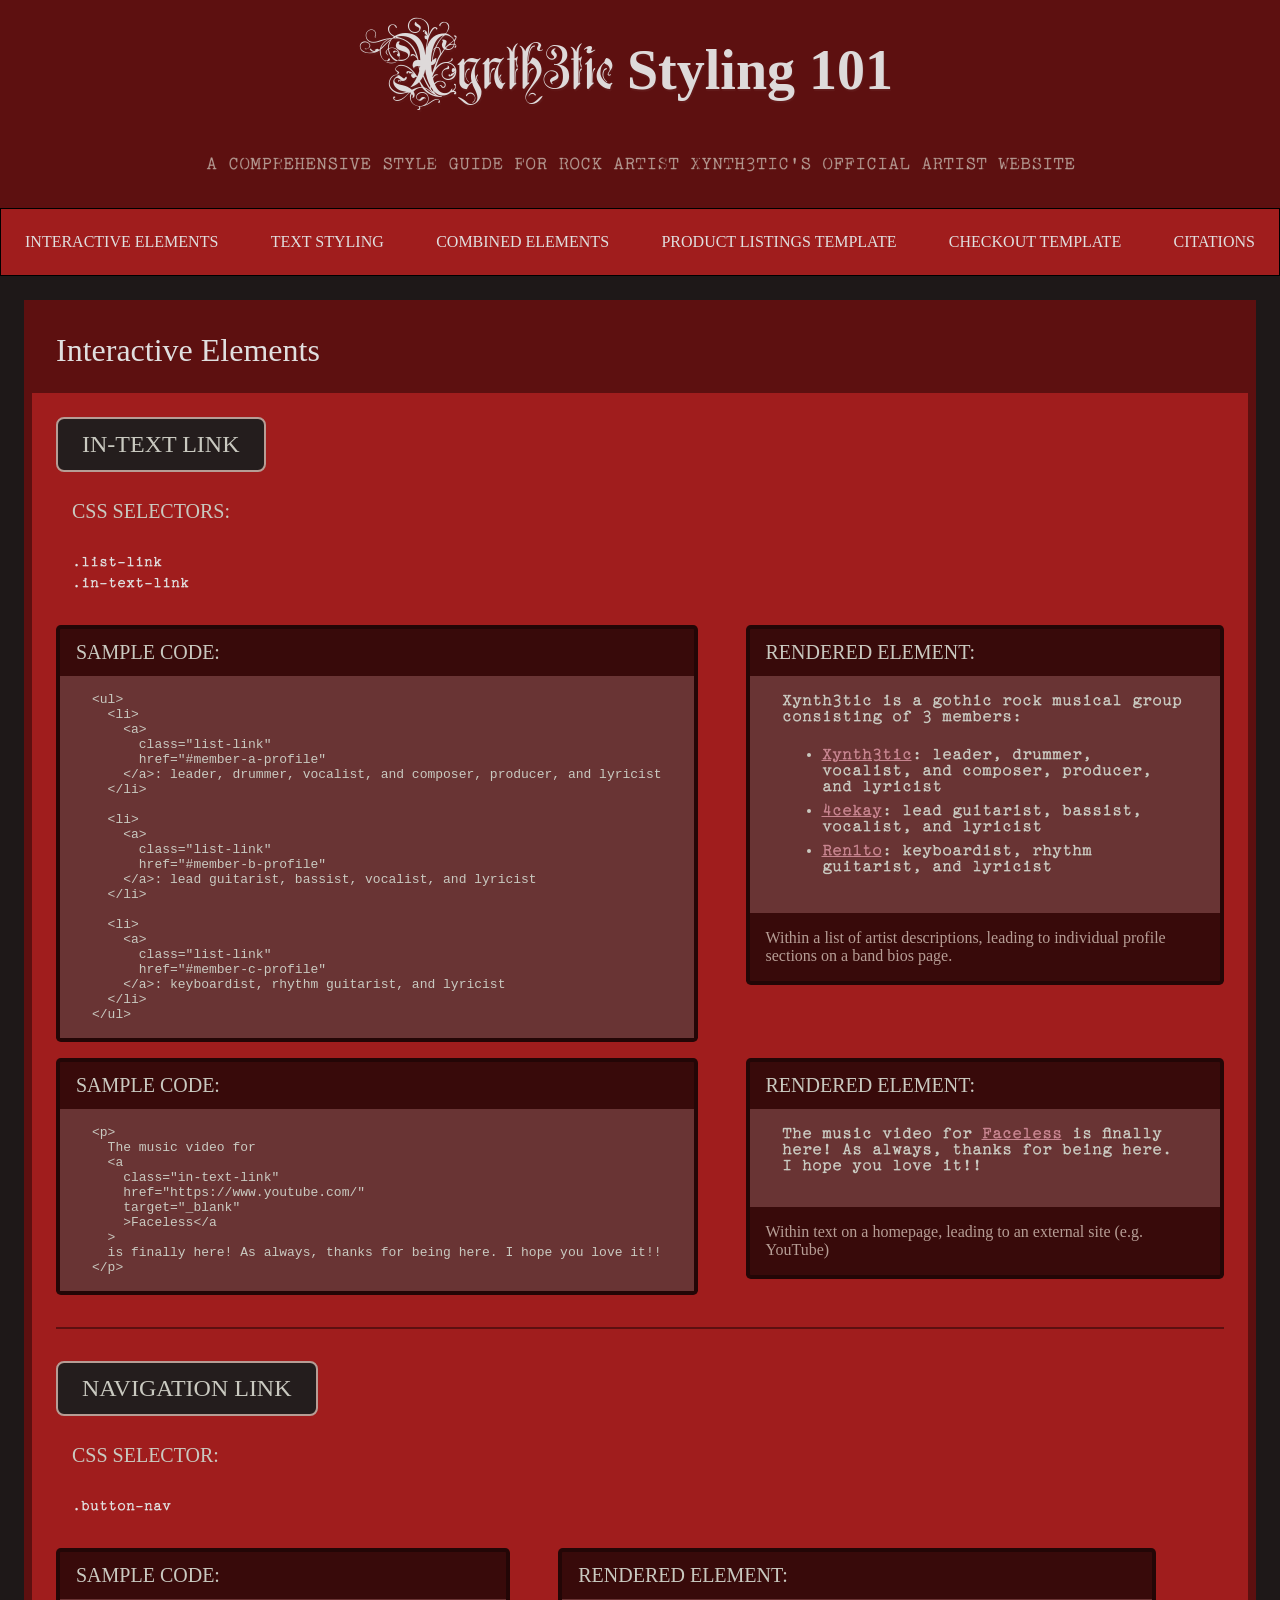
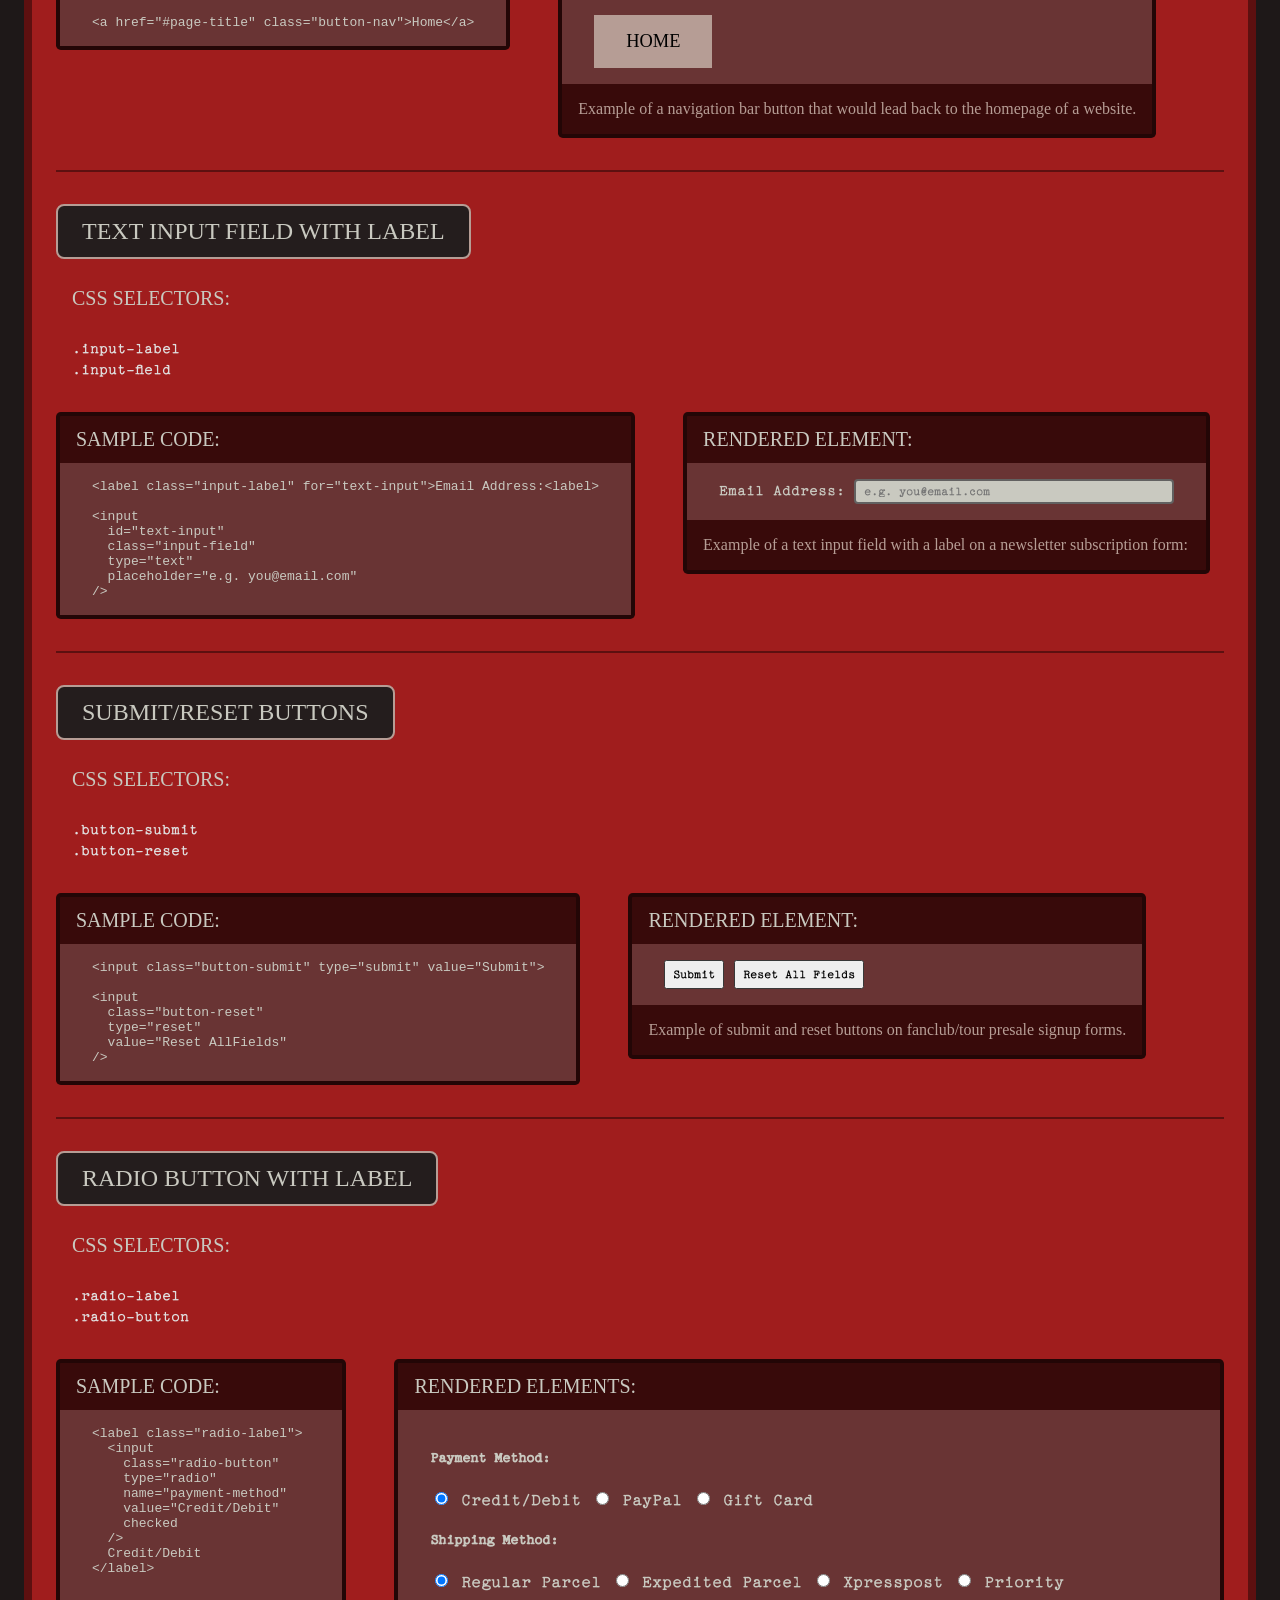
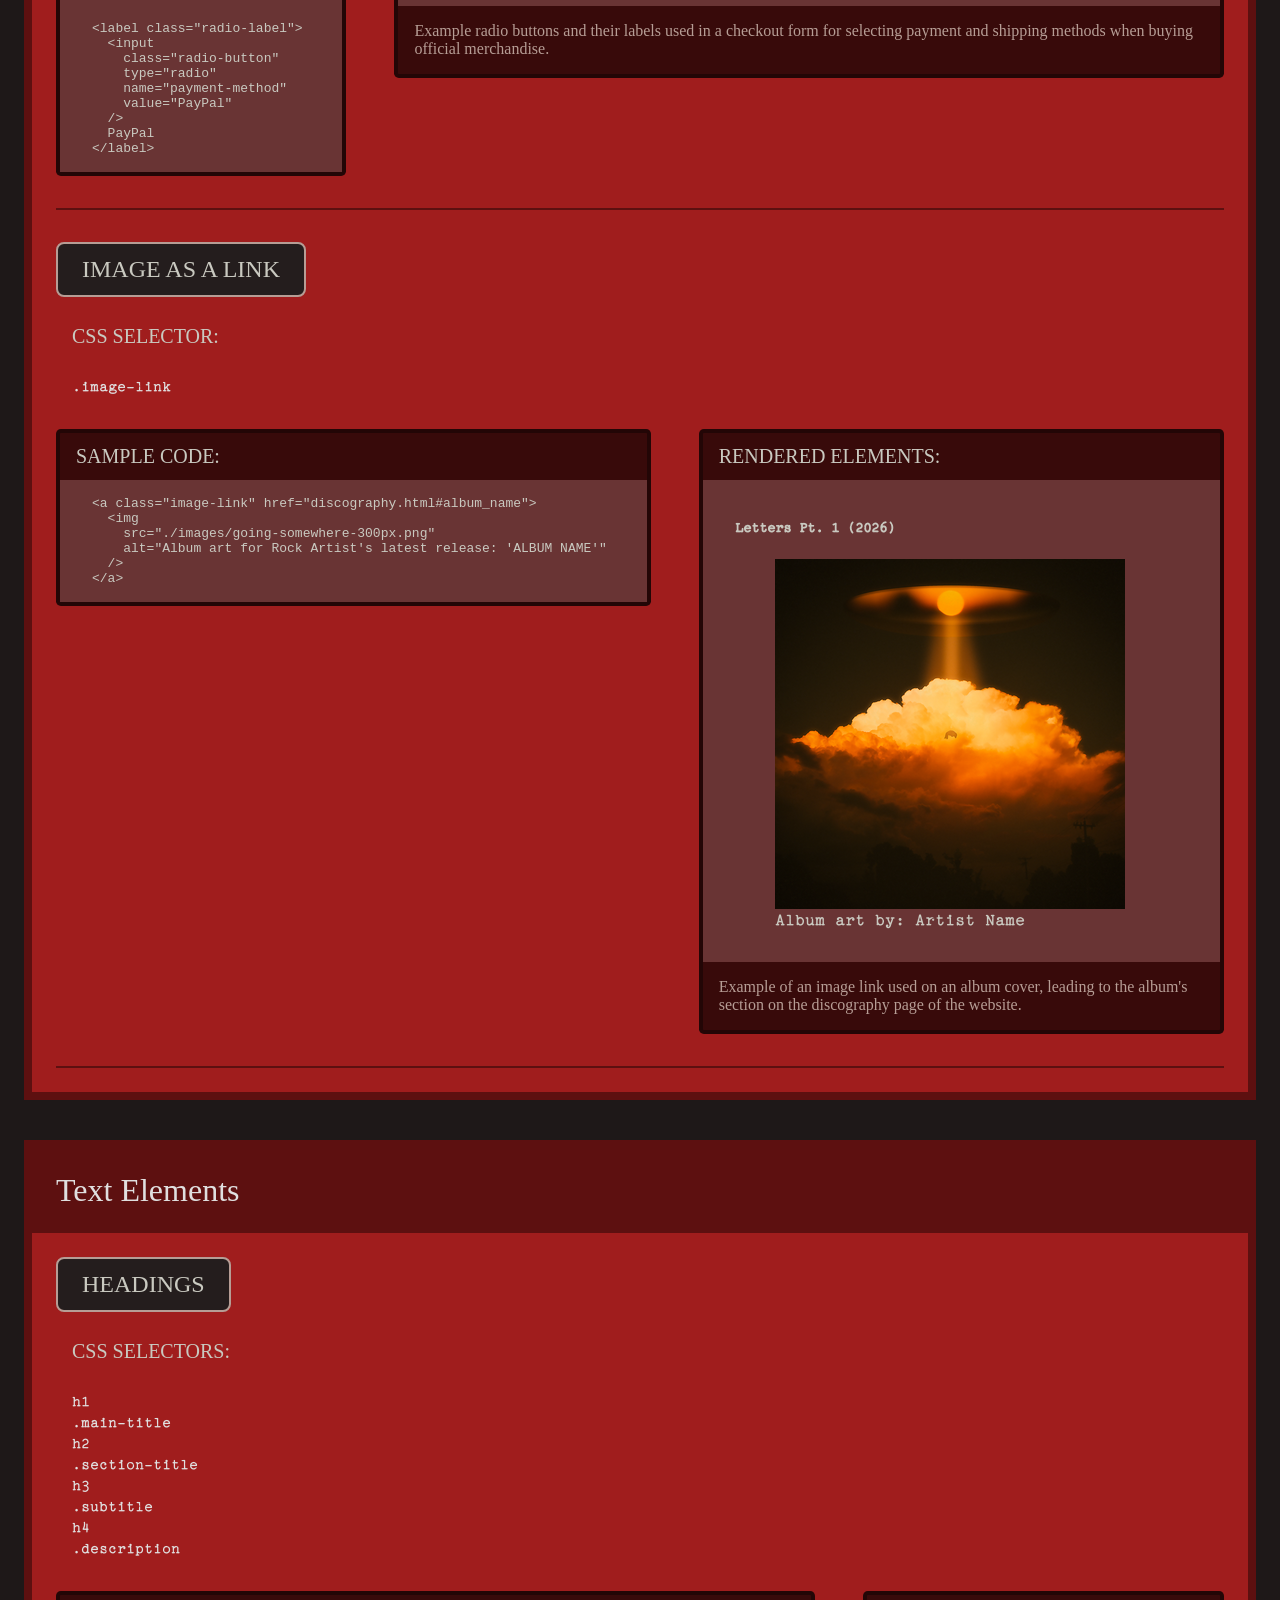
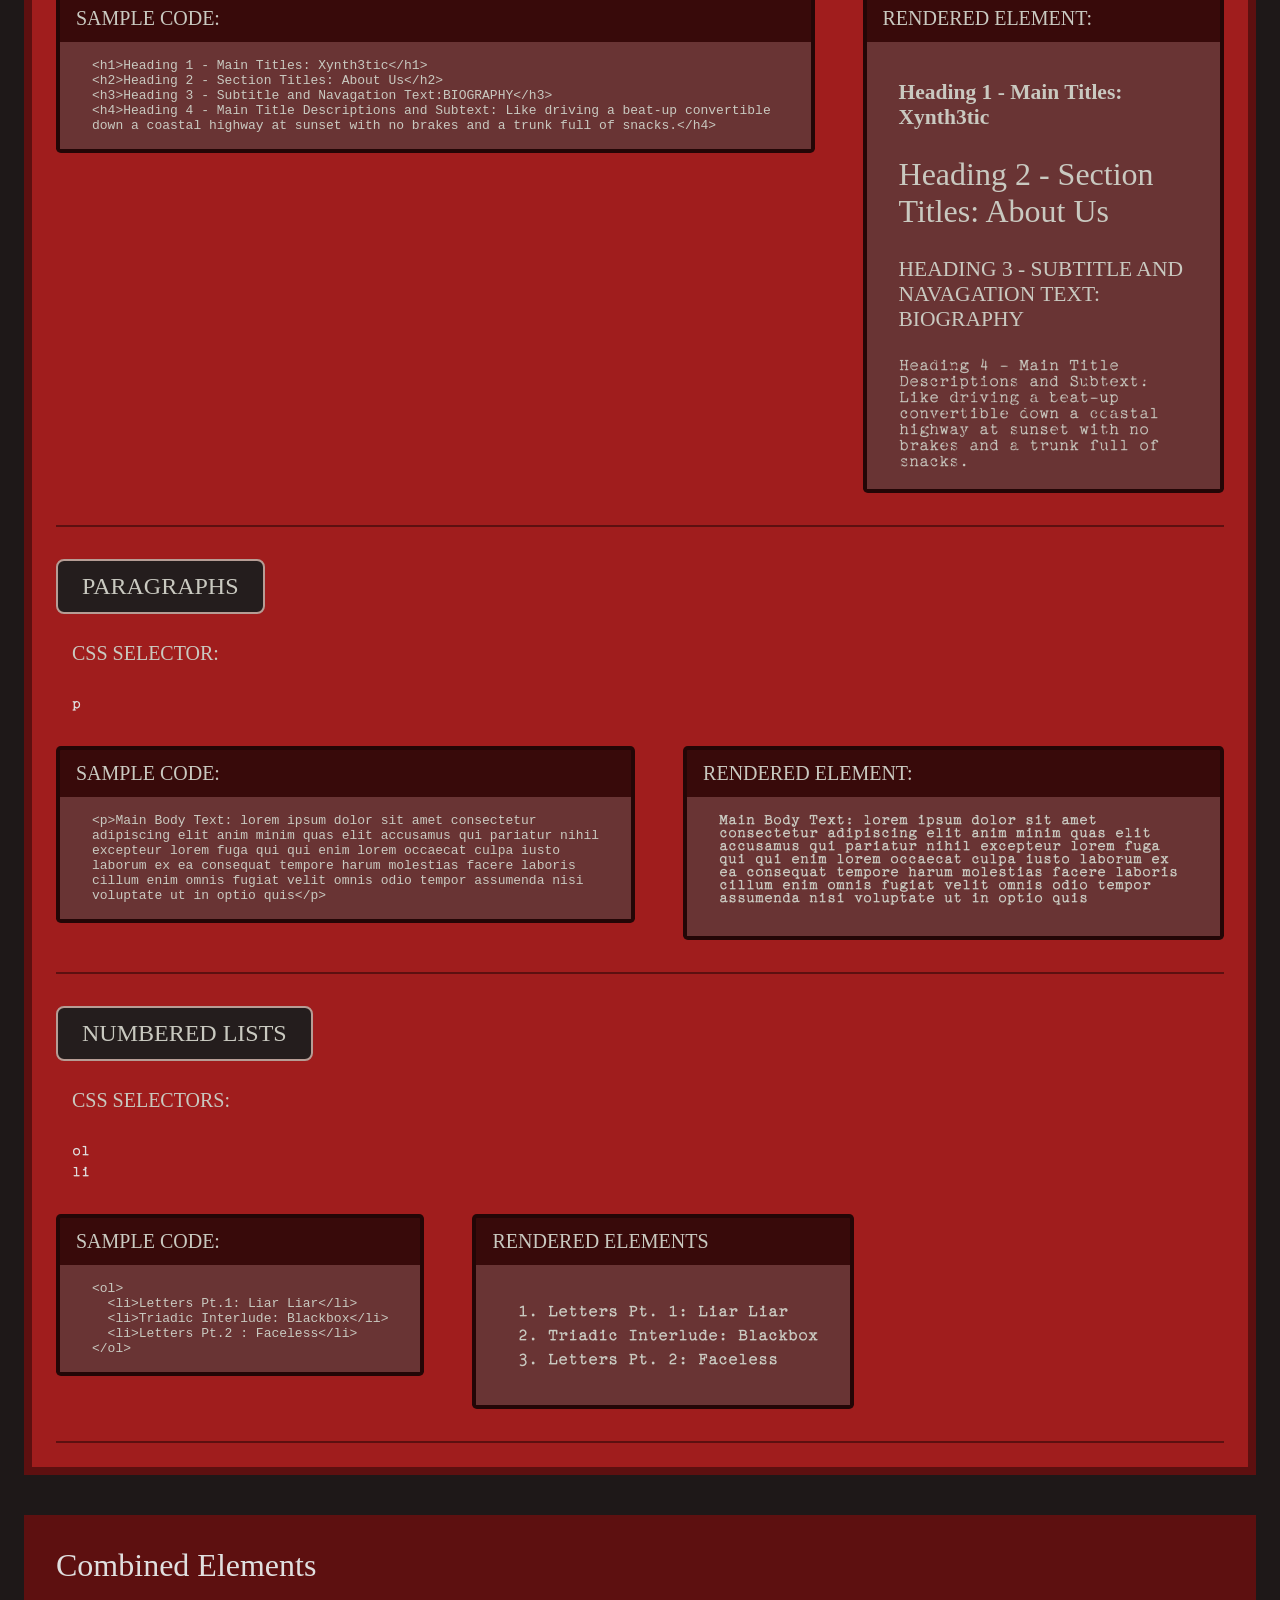
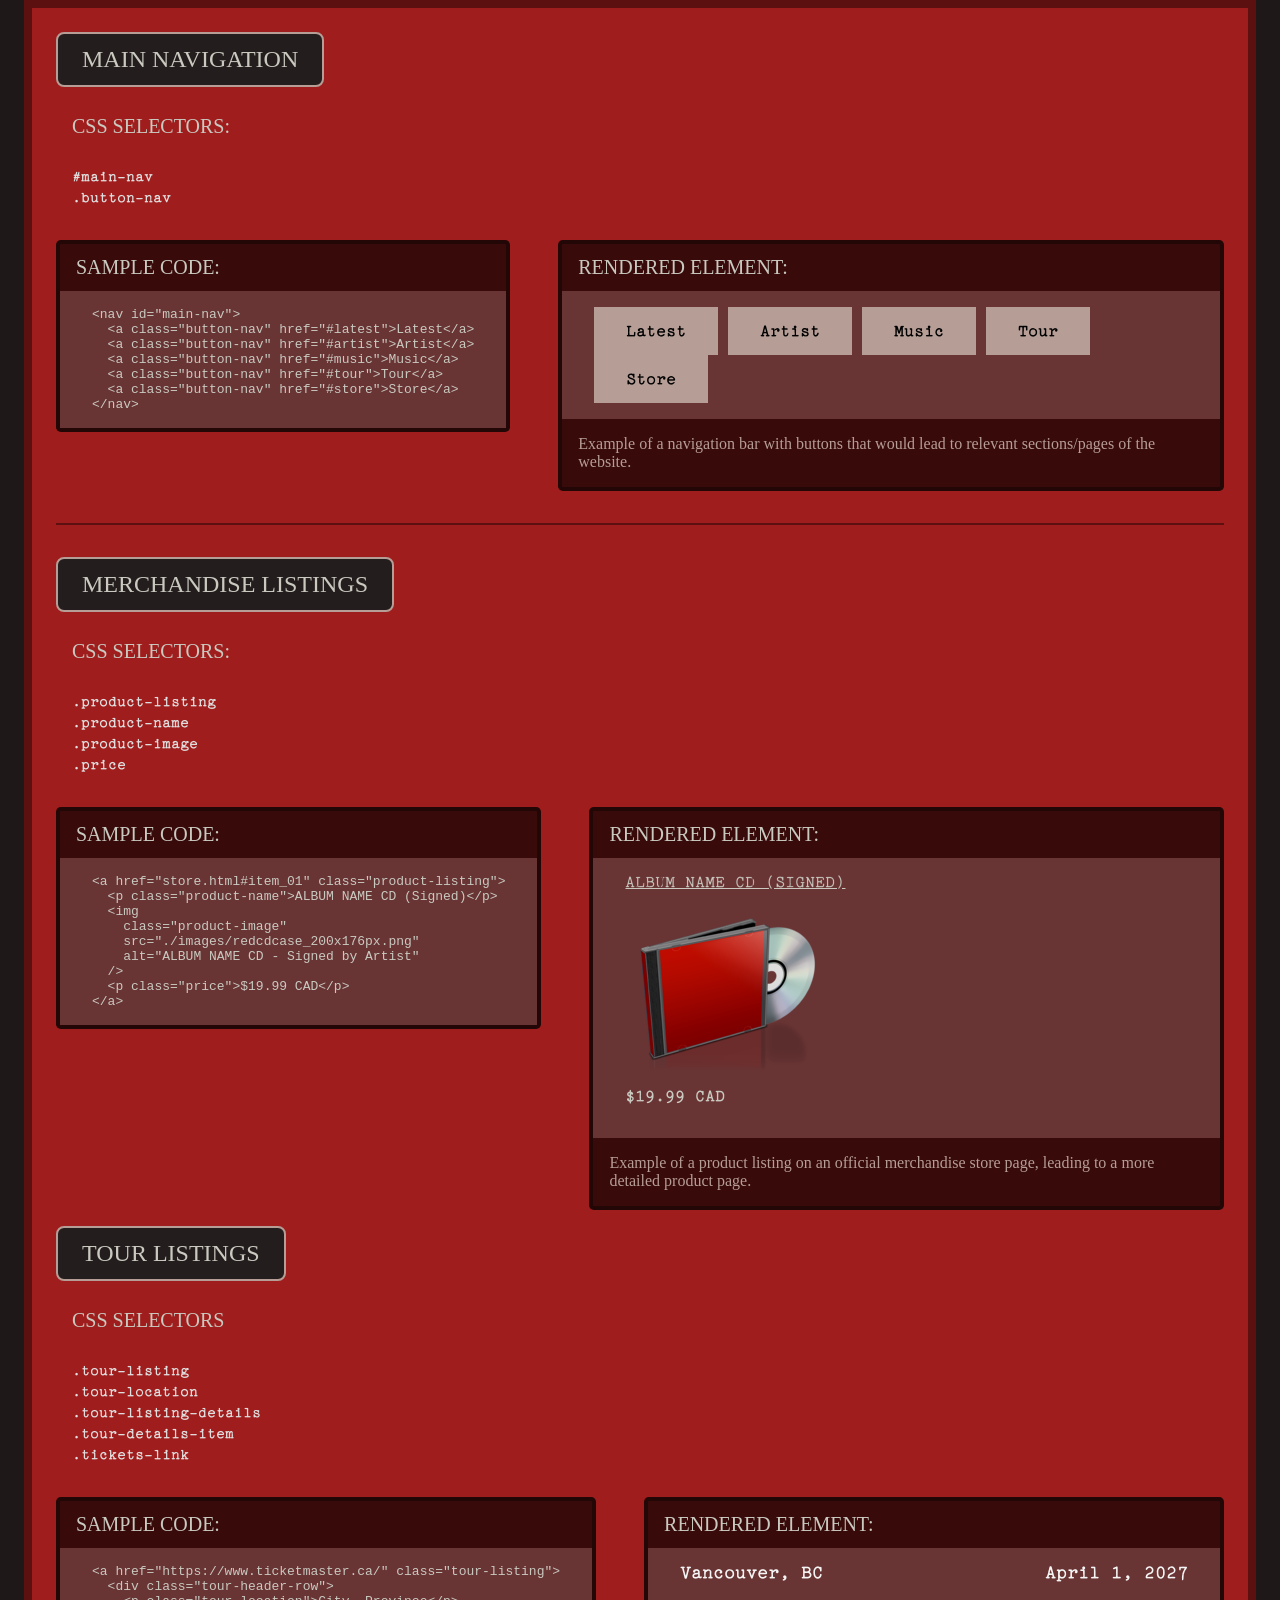
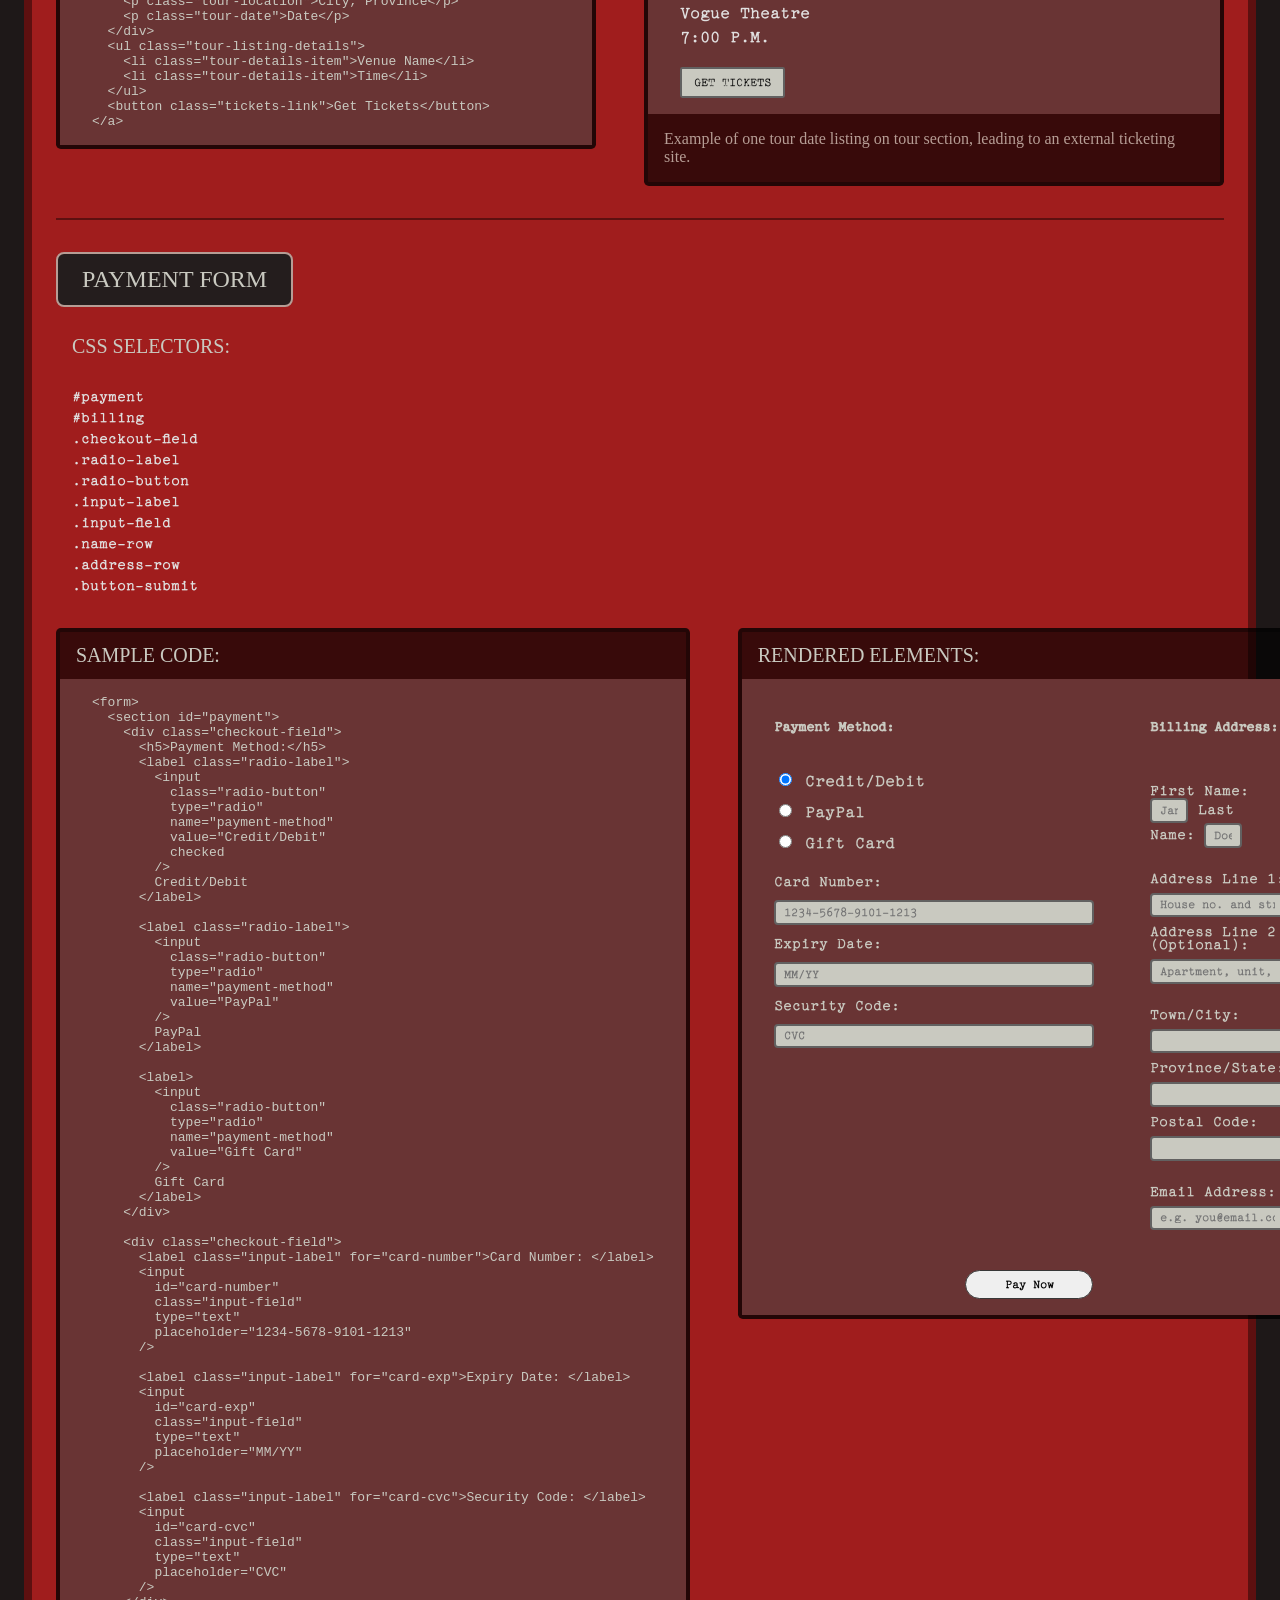
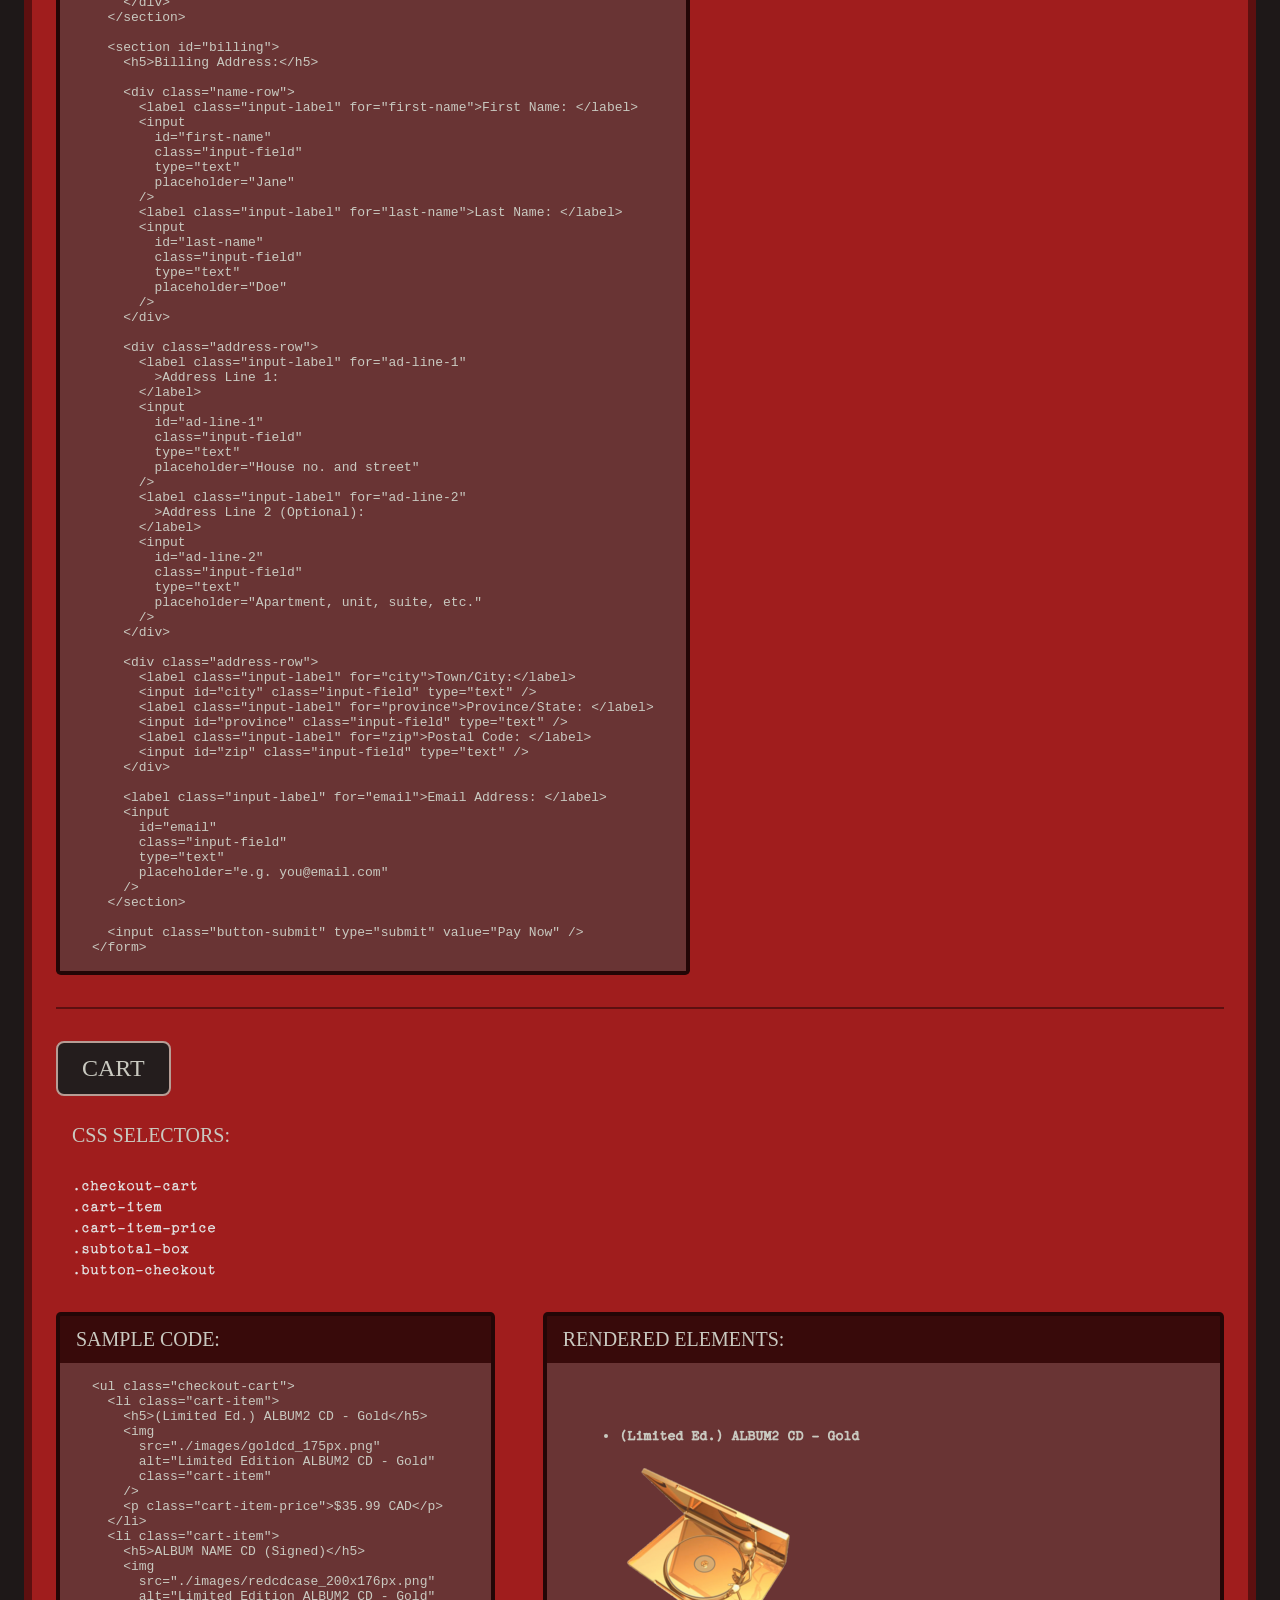
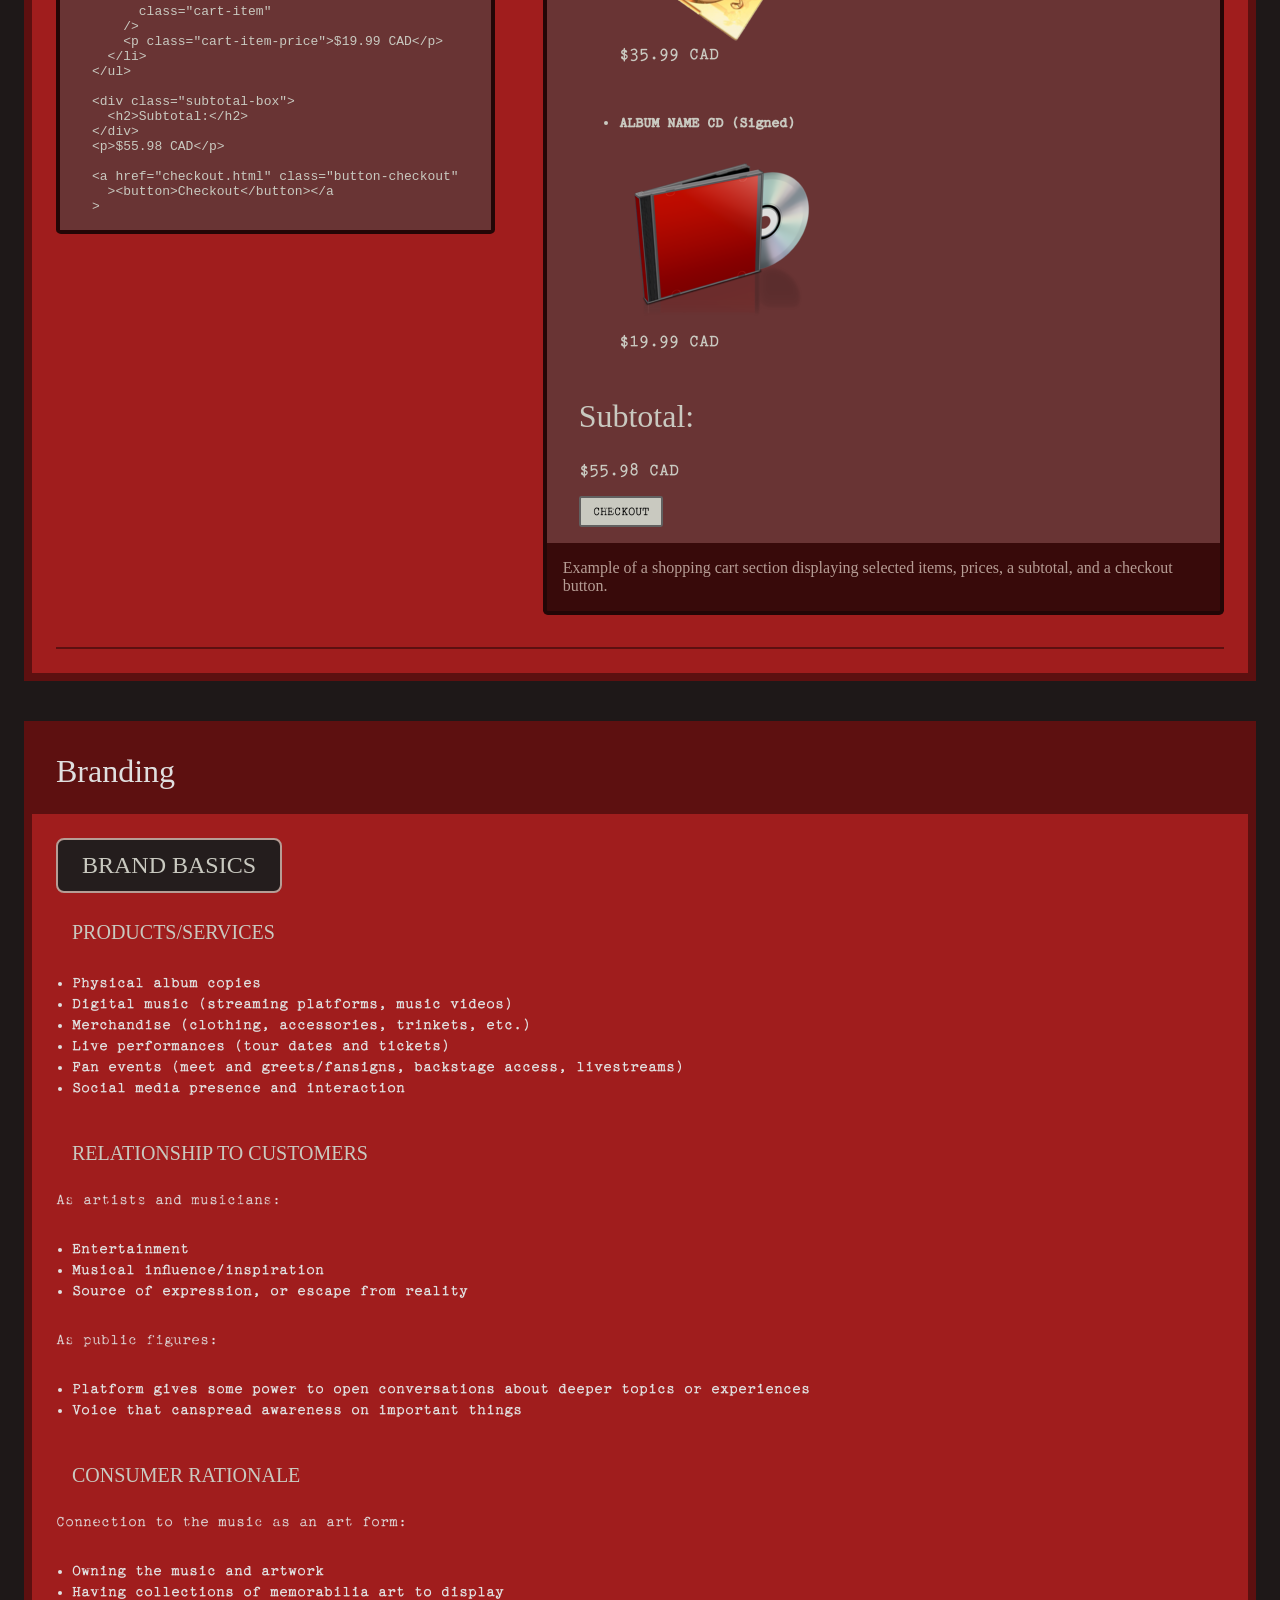
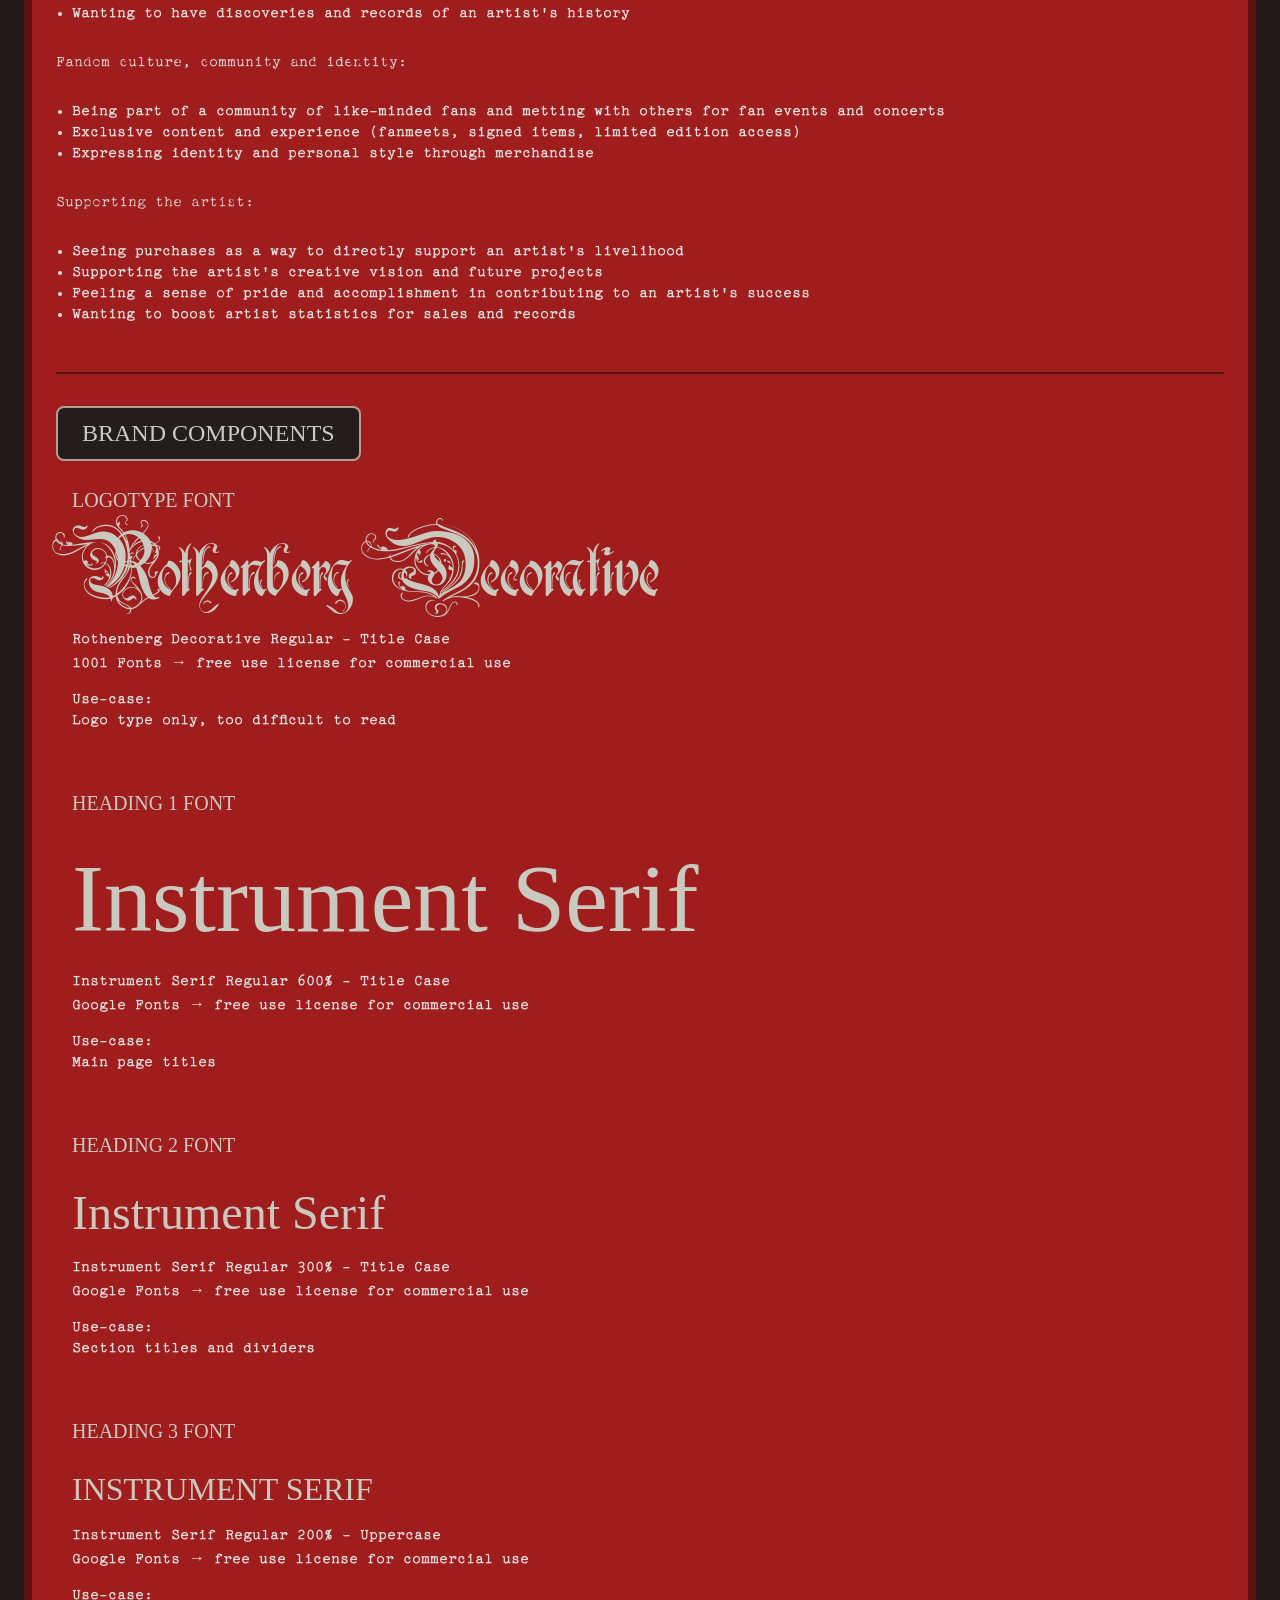
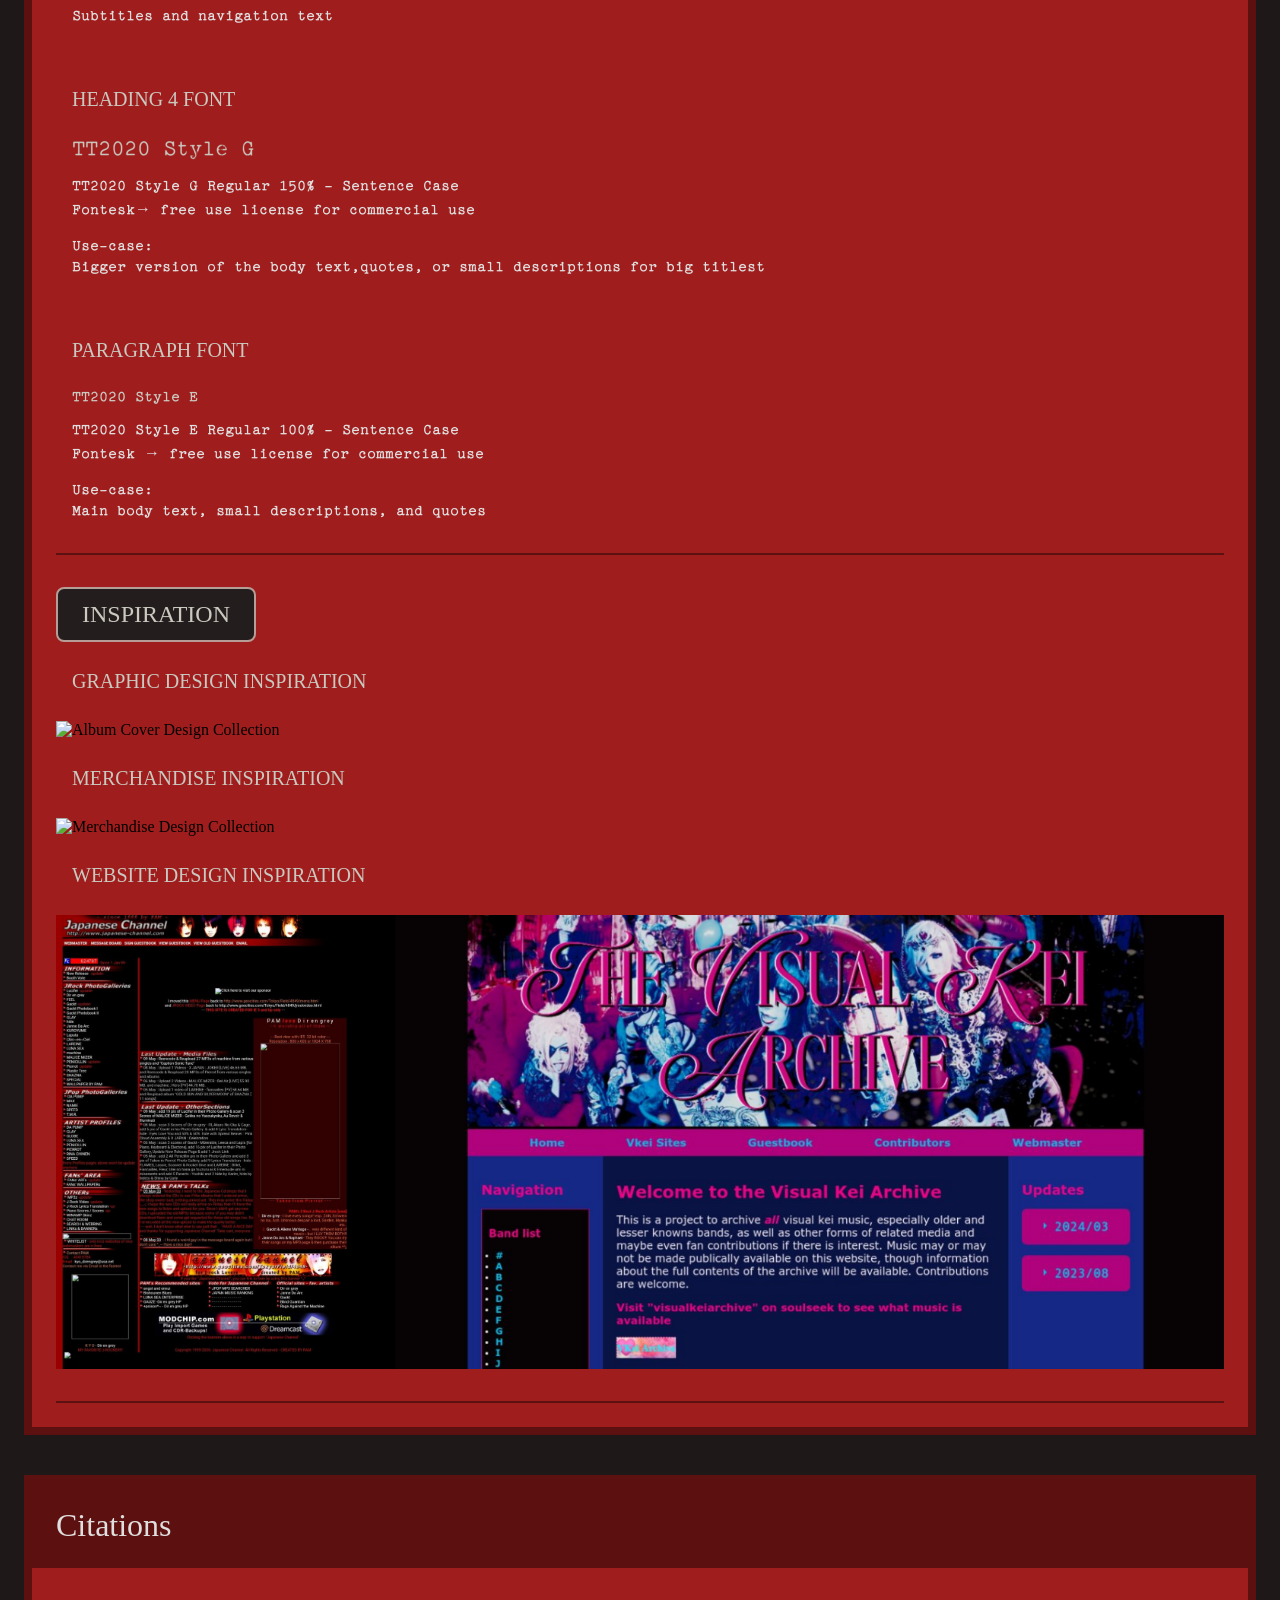
==== style_guide/index.html @ ab65241a "Brand Identity Finished brand information + citations for font" ====
<!doctype html>
<html>
  <head>
    <meta charset="utf-8" />
    <title>P01: HTML + CSS</title>

    <link href="css/main.css" rel="stylesheet" />
    <link href="css/flexbox.css" rel="stylesheet" />
    <link href="css/fonts.css" rel="stylesheet" />

    <!-- Shopping Cart Icon -->
    <link
      rel="stylesheet"
      href="https://fonts.googleapis.com/css2?family=Material+Symbols+Outlined:opsz,wght,FILL,GRAD@20..48,100..700,0..1,-50..200&icon_names=shopping_cart_checkout"
    />
  </head>

  <body>
    <header class="flexbox">
      <h1 id="page-title" class="main-title">
        <span class="logotype">Xynth3tic</span> Styling 101
      </h1>

      <p class="subtitle">
        A comprehensive style guide for rock artist <strong>Xynth3tic</strong>'s
        official artist website
      </p>

      <nav class="nav-main flexbox">
        <a class="nav-link" href="#interactive_elements"
          >Interactive Elements</a
        >
        <a class="nav-link" href="#text_elements">Text Styling</a>
        <a class="nav-link" href="#combined_elements">Combined Elements</a>
        <a class="nav-link" href="#product-listings"
          >Product Listings Template</a
        >
        <a class="nav-link" href="#cart-styling">Checkout Template</a>
        <a class="nav-link" href="#citations">Citations</a>
      </nav>
    </header>

    <div id="main-content">
      <!-- INTERACTIVE ELEMENTS SECTION // -->
      <section class="element-section" id="interactive_elements">
        <h2 class="section-heading">Interactive Elements</h2>

        <div class="elements-container">
          <section class="element">
            <h3 class="element-title">In-text Link</h3>

            <h4 class="element-subheading">CSS Selectors:</h4>

            <ul class="selectors-list">
              <li class="selector-item">.list-link</li>
              <li class="selector-item">.in-text-link</li>
            </ul>

            <!-- Reference: Lab code sample embedding for syntax -->

            <div class="demo-container">
              <div class="code-container">
                <h4 class="element-subheading">Sample Code:</h4>
                <!-- List example code snippet  -->
                <!-- Reference for <pre> formatting for longer code snippet display: https://stackoverflow.com/questions/21646408/how-do-i-use-indentation-in-a-code-tag -->

                <pre class="code-block">
<code>&lt;ul&gt;
  &lt;li&gt;
    &lt;a&gt;
      class="list-link"
      href="#member-a-profile"
    &lt;/a&gt;: leader, drummer, vocalist, and composer, producer, and lyricist
  &lt;/li&gt;

  &lt;li&gt;
    &lt;a&gt;
      class="list-link"
      href="#member-b-profile"
    &lt;/a&gt;: lead guitarist, bassist, vocalist, and lyricist
  &lt;/li&gt;

  &lt;li&gt;
    &lt;a&gt;
      class="list-link"
      href="#member-c-profile"
    &lt;/a&gt;: keyboardist, rhythm guitarist, and lyricist
  &lt;/li&gt;
&lt;/ul&gt;</code></pre>
              </div>

              <div class="rendered-container">
                <h4 class="element-subheading">Rendered Element:</h4>

                <!-- List elements text link  -->
                <div class="rendered-display">
                  <p>
                    Xynth3tic is a gothic rock musical group consisting of 3
                    members:
                  </p>
                  <ul>
                    <li>
                      <a class="list-link" href="#member-a-profile">
                        Xynth3tic</a
                      >: leader, drummer, vocalist, and composer, producer, and
                      lyricist
                    </li>
                    <li>
                      <a class="list-link" href="#member-b-profile"> 4cekay</a>:
                      lead guitarist, bassist, vocalist, and lyricist
                    </li>
                    <li>
                      <a class="list-link" href="#member-c-profile"> Ren1to</a>:
                      keyboardist, rhythm guitarist, and lyricist
                    </li>
                  </ul>
                </div>

                <p class="rendered-subtitle">
                  Within a list of artist descriptions, leading to individual
                  profile sections on a band bios page.
                </p>
              </div>
            </div>

            <div class="demo-container">
              <div class="code-container">
                <h4 class="element-subheading">Sample Code:</h4>
                <!--  Paragraph example code snippet  -->
                <pre class="code-block"><code>&lt;p&gt;
  The music video for 
  &lt;a
    class="in-text-link"
    href="https://www.youtube.com/"
    target="_blank"
    &gt;Faceless&lt;/a
  &gt;
  is finally here! As always, thanks for being here. I hope you love it!!
&lt;/p&gt;</code></pre>
              </div>

              <div class="rendered-container">
                <h4 class="element-subheading">Rendered Element:</h4>
                <div class="rendered-display">
                  <!-- In-paragraph text link  -->

                  <p>
                    The music video for
                    <a
                      class="in-text-link"
                      href="https://www.youtube.com/"
                      target="_blank"
                      >Faceless</a
                    >
                    is finally here! As always, thanks for being here. I hope
                    you love it!!
                  </p>
                </div>
                <p class="rendered-subtitle">
                  Within text on a homepage, leading to an external site (e.g.
                  YouTube)
                </p>
              </div>
            </div>
          </section>

          <section class="element">
            <h3 class="element-title">Navigation Link</h3>

            <h4 class="element-subheading">CSS Selector:</h4>

            <ul class="selectors-list">
              <li class="selector-item">.button-nav</li>
            </ul>

            <div class="demo-container">
              <div class="code-container">
                <h4 class="element-subheading">Sample Code:</h4>
                <pre
                  class="code-block"
                ><code>&lt;a href="#page-title" class="button-nav"&gt;Home&lt;/a&gt;</code></pre>
              </div>

              <div class="rendered-container">
                <h4 class="element-subheading">Rendered Element:</h4>

                <div class="rendered-display">
                  <a class="button-nav nav-link" href="#page-title">Home</a>
                </div>
                <p class="rendered-subtitle">
                  Example of a navigation bar button that would lead back to the
                  homepage of a website.
                </p>
              </div>
            </div>
          </section>

          <!-- Default Button styling section -->
          <!-- Form elements reference: 
       https://learn.shayhowe.com/html-css/building-forms/ 
       https://www.w3schools.com/tags/att_input_type_reset.asp-->

          <section class="element">
            <h3 class="element-title">Text Input Field with Label</h3>
            <h4 class="element-subheading">CSS Selectors:</h4>

            <ul class="selectors-list">
              <li class="selector-item">.input-label</li>
              <li class="selector-item">.input-field</li>
            </ul>

            <div class="demo-container">
              <div class="code-container">
                <h4 class="element-subheading">Sample Code:</h4>
                <pre
                  class="code-block"
                ><code>&lt;label class="input-label" for="text-input"&gt;Email Address:&lt;label&gt;

&lt;input 
  id="text-input" 
  class="input-field" 
  type="text"
  placeholder="e.g. you@email.com"
/&gt;</code></pre>
              </div>

              <div class="rendered-container">
                <h4 class="element-subheading">Rendered Element:</h4>
                <div class="rendered-display">
                  <label class="input-label" for="text-input"
                    >Email Address:
                  </label>
                  <input
                    id="text-input"
                    class="input-field"
                    type="text"
                    placeholder="e.g. you@email.com"
                  />
                </div>

                <p class="rendered-subtitle">
                  Example of a text input field with a label on a newsletter
                  subscription form:
                </p>
              </div>
            </div>
          </section>

          <section class="element">
            <h3 class="element-title">Submit/Reset Buttons</h3>

            <h4 class="element-subheading">CSS Selectors:</h4>

            <ul class="selectors-list">
              <li class="selector-item">.button-submit</li>
              <li class="selector-item">.button-reset</li>
            </ul>

            <div class="demo-container">
              <div class="code-container">
                <h4 class="element-subheading">Sample Code:</h4>

                <pre
                  class="code-block"
                ><code>&lt;input class="button-submit" type="submit" value="Submit"&gt;
              
&lt;input 
  class="button-reset" 
  type="reset" 
  value="Reset AllFields"
/&gt;</code></pre>
              </div>

              <div class="rendered-container">
                <h4 class="element-subheading">Rendered Element:</h4>
                <div class="rendered-display">
                  <input class="button-submit" type="submit" value="Submit" />
                  <input
                    class="button-reset"
                    type="reset"
                    value="Reset All Fields"
                  />
                </div>

                <p class="rendered-subtitle">
                  Example of submit and reset buttons on fanclub/tour presale
                  signup forms.
                </p>
              </div>
            </div>
          </section>

          <section class="element">
            <h3 class="element-title">Radio Button with Label</h3>

            <h4 class="element-subheading">CSS Selectors:</h4>

            <ul class="selectors-list">
              <li class="selector-item">.radio-label</li>
              <li class="selector-item">.radio-button</li>
            </ul>

            <div class="demo-container">
              <div class="code-container">
                <h4 class="element-subheading">Sample Code:</h4>

                <pre class="code-block"><code>&lt;label class="radio-label"&gt; 
  &lt;input 
    class="radio-button"
    type="radio" 
    name="payment-method" 
    value="Credit/Debit" 
    checked 
  /&gt;
  Credit/Debit 
&lt;/label&gt;
          <br />
          
&lt;label class="radio-label"&gt; 
  &lt;input 
    class="radio-button"
    type="radio" 
    name="payment-method" 
    value="PayPal" 
  /&gt; 
  PayPal
&lt;/label&gt;</code></pre>
              </div>

              <div class="rendered-container">
                <h4 class="element-subheading">Rendered Elements:</h4>

                <div class="rendered-display">
                  <div class="radio-row">
                    <h5>Payment Method:</h5>
                    <label class="radio-label">
                      <input
                        class="radio-button"
                        type="radio"
                        name="payment-method"
                        value="Credit/Debit"
                        checked
                      />
                      Credit/Debit
                    </label>
                    <label class="radio-label">
                      <input
                        class="radio-button"
                        type="radio"
                        name="payment-method"
                        value="PayPal"
                      />
                      PayPal
                    </label>
                    <label>
                      <input
                        class="radio-button"
                        type="radio"
                        name="payment-method"
                        value="Gift Card"
                      />
                      Gift Card
                    </label>
                  </div>
                  <div class="radio-row">
                    <h5>Shipping Method:</h5>
                    <label class="radio-label">
                      <input
                        class="radio-button"
                        type="radio"
                        name="shipping-method"
                        value="Regular Parcel"
                        checked
                      />
                      Regular Parcel
                    </label>
                    <label class="radio-label">
                      <input
                        class="radio-button"
                        type="radio"
                        name="shipping-method"
                        value="Expedited Parcel"
                      />
                      Expedited Parcel
                    </label>
                    <label class="radio-label">
                      <input
                        class="radio-button"
                        type="radio"
                        name="shipping-method"
                        value="Xpresspost"
                      />
                      Xpresspost
                    </label>
                    <label class="radio-label">
                      <input
                        class="radio-button"
                        type="radio"
                        name="shipping-method"
                        value="Priority"
                      />
                      Priority
                    </label>
                  </div>
                </div>
                <p class="rendered-subtitle">
                  Example radio buttons and their labels used in a checkout form
                  for selecting payment and shipping methods when buying
                  official merchandise.
                </p>
              </div>
            </div>
          </section>

          <section class="element">
            <!-- Figcaption reference: https://www.w3schools.com/tags/tag_figcaption.asp -->

            <h3 class="element-title">Image as a Link</h3>

            <h4 class="element-subheading">CSS Selector:</h4>

            <ul class="selectors-list">
              <li class="selector-item">.image-link</li>
            </ul>

            <div class="demo-container">
              <div class="code-container">
                <h4 class="element-subheading">Sample Code:</h4>

                <pre
                  class="code-block"
                ><code>&lt;a class="image-link" href="discography.html#album_name"&gt; 
  &lt;img
    src="./images/going-somewhere-300px.png" 
    alt="Album art for Rock Artist's latest release: 'ALBUM NAME'" 
  /&gt; 
&lt;/a&gt;</code></pre>
              </div>
              <div class="rendered-container">
                <h4 class="element-subheading">Rendered Elements:</h4>
                <div class="rendered-display">
                  <h5>Letters Pt. 1 (2026)</h5>

                  <figure>
                    <a class="image-link" href="discography.html#album_name">
                      <img
                        src="./images/going-somewhere-300px.png"
                        alt="Album art for the Rock Artist's latest release: 'ALBUM NAME'"
                      />
                    </a>
                    <figcaption>Album art by: Artist Name</figcaption>
                  </figure>
                </div>
                <p class="rendered-subtitle">
                  Example of an image link used on an album cover, leading to
                  the album's section on the discography page of the website.
                </p>
              </div>
            </div>
          </section>
        </div>
      </section>

      <!-- // INTERACTIVE ELEMENTS SECTION -->

      <!-- TEXT ELEMENTS SECTION // -->
      <section class="element-section" id="text_elements">
        <h2 class="section-heading">Text Elements</h2>

        <div class="elements-container">
          <section class="element">
            <h3 class="element-title">Headings</h3>

            <h4 class="element-subheading">CSS Selectors:</h4>

            <ul class="selectors-list">
              <li class="selector-item">h1</li>
              <li class="selector-item">.main-title</li>
              <li class="selector-item">h2</li>
              <li class="selector-item">.section-title</li>
              <li class="selector-item">h3</li>
              <li class="selector-item">.subtitle</li>
              <li class="selector-item">h4</li>
              <li class="selector-item">.description</li>
            </ul>

            <div class="demo-container">
              <div class="code-container">
                <h4 class="element-subheading">Sample code:</h4>
                <pre class="code-block"><code
              >&lt;h1&gt;Heading 1 - Main Titles: Xynth3tic&lt;/h1&gt;
&lt;h2&gt;Heading 2 - Section Titles: About Us&lt;/h2&gt;
&lt;h3&gt;Heading 3 - Subtitle and Navagation Text:BIOGRAPHY&lt;/h3&gt;
&lt;h4&gt;Heading 4 - Main Title Descriptions and Subtext: Like driving a beat-up convertible 
down a coastal highway at sunset with no brakes and a trunk full of snacks.&lt;/h4&gt;</code
            ></pre>
              </div>
              <div class="rendered-container">
                <h4 class="element-subheading">Rendered element:</h4>
                <div id="sample-headings" class="rendered-display">
                  <h1>Heading 1 - Main Titles: Xynth3tic</h1>
                  <h2>Heading 2 - Section Titles: About Us</h2>
                  <h3>Heading 3 - Subtitle and Navagation Text: BIOGRAPHY</h3>
                  <h4>
                    Heading 4 - Main Title Descriptions and Subtext: Like
                    driving a beat-up convertible down a coastal highway at
                    sunset with no brakes and a trunk full of snacks.
                  </h4>
                </div>
              </div>
            </div>
          </section>

          <section class="element">
            <h3 class="element-title">Paragraphs</h3>

            <h4 class="element-subheading">CSS Selector:</h4>

            <ul class="selectors-list">
              <li class="selector-item">p</li>
            </ul>

            <div class="demo-container">
              <div class="code-container">
                <h4 class="element-subheading">Sample code:</h4>
                <pre class="code-block"><code
              >&lt;p&gt;Main Body Text: lorem ipsum dolor sit amet consectetur
adipiscing elit anim minim quas elit accusamus qui pariatur nihil
excepteur lorem fuga qui qui enim lorem occaecat culpa iusto
laborum ex ea consequat tempore harum molestias facere laboris
cillum enim omnis fugiat velit omnis odio tempor assumenda nisi
voluptate ut in optio quis&lt;/p&gt;</code
            ></pre>
              </div>
              <div class="rendered-container">
                <h4 class="element-subheading">Rendered element:</h4>

                <div class="rendered-display">
                  <p id="sample-paragraph">
                    Main Body Text: lorem ipsum dolor sit amet consectetur
                    adipiscing elit anim minim quas elit accusamus qui pariatur
                    nihil excepteur lorem fuga qui qui enim lorem occaecat culpa
                    iusto laborum ex ea consequat tempore harum molestias facere
                    laboris cillum enim omnis fugiat velit omnis odio tempor
                    assumenda nisi voluptate ut in optio quis
                  </p>
                </div>
              </div>
            </div>
          </section>

          <section class="element">
            <h3 class="element-title">Numbered Lists</h3>

            <h4 class="element-subheading">CSS Selectors:</h4>

            <ul class="selectors-list">
              <li class="selector-item">ol</li>
              <li class="selector-item">li</li>
            </ul>

            <div class="demo-container">
              <div class="code-container">
                <h4 class="element-subheading">Sample code:</h4>
                <pre class="code-block"><code
              >&lt;ol&gt;
  &lt;li&gt;Letters Pt.1: Liar Liar&lt;/li&gt;
  &lt;li&gt;Triadic Interlude: Blackbox&lt;/li&gt;
  &lt;li&gt;Letters Pt.2 : Faceless&lt;/li&gt;
&lt;/ol&gt;</code></pre>
              </div>
              <div class="rendered-container">
                <h3 class="element-subheading">Rendered Elements</h3>
                <div class="rendered-display">
                  <ol>
                    <li>Letters Pt. 1: Liar Liar</li>
                    <li>Triadic Interlude: Blackbox</li>
                    <li>Letters Pt. 2: Faceless</li>
                  </ol>
                </div>
              </div>
            </div>
          </section>
        </div>
      </section>

      <!-- COMBINED ELEMENTS SECTION // -->
      <section class="element-section" id="combined_elements">
        <h2 class="section-heading">Combined Elements</h2>

        <div class="elements-container">
          <section class="element">
            <h3 class="element-title">Main Navigation</h3>
            <h4 class="element-subheading">CSS Selectors:</h4>

            <ul class="selectors-list">
              <li class="selector-item">#main-nav</li>
              <li class="selector-item">.button-nav</li>
            </ul>

            <div class="demo-container">
              <div class="code-container">
                <h4 class="element-subheading">Sample Code:</h4>
                <pre class="code-block"><code>&lt;nav id="main-nav"&gt;
  &lt;a class="button-nav" href="#latest"&gt;Latest&lt;/a&gt;
  &lt;a class="button-nav" href="#artist"&gt;Artist&lt;/a&gt;
  &lt;a class="button-nav" href="#music"&gt;Music&lt;/a&gt;
  &lt;a class="button-nav" href="#tour"&gt;Tour&lt;/a&gt;
  &lt;a class="button-nav" href="#store"&gt;Store&lt;/a&gt;
&lt;/nav&gt;</code></pre>
              </div>
              <div class="rendered-container">
                <h4 class="element-subheading">Rendered Element:</h4>

                <div class="rendered-display">
                  <nav id="main-nav">
                    <a class="button-nav" href="#latest">Latest</a>
                    <a class="button-nav" href="#artist">Artist</a>
                    <a class="button-nav" href="#music">Music</a>
                    <a class="button-nav" href="#tour">Tour</a>
                    <a class="button-nav" href="store.html">Store</a>
                  </nav>
                </div>

                <p class="rendered-subtitle">
                  Example of a navigation bar with buttons that would lead to
                  relevant sections/pages of the website.
                </p>
              </div>
            </div>
          </section>

          <section id="product-listings" class="element">
            <h3 class="element-title">Merchandise Listings</h3>

            <h4 class="element-subheading">CSS Selectors:</h4>

            <ul class="selectors-list">
              <li class="selector-item">.product-listing</li>
              <li class="selector-item">.product-name</li>
              <li class="selector-item">.product-image</li>
              <li class="selector-item">.price</li>
            </ul>

            <div class="demo-container">
              <div class="code-container">
                <h4 class="element-subheading">Sample Code:</h4>

                <pre
                  class="code-block"
                ><code>&lt;a href="store.html#item_01" class="product-listing"&gt;
  &lt;p class="product-name"&gt;ALBUM NAME CD (Signed)&lt;/p&gt;
  &lt;img
    class="product-image"
    src="./images/redcdcase_200x176px.png"
    alt="ALBUM NAME CD - Signed by Artist"
  /&gt;
  &lt;p class="price"&gt;$19.99 CAD&lt;/p&gt;
&lt;/a&gt;</code></pre>
              </div>

              <div class="rendered-container">
                <h4 class="element-subheading">Rendered Element:</h4>
                <div class="rendered-display">
                  <a href="store.html#item_01" class="product-listing">
                    <p class="product-name">ALBUM NAME CD (Signed)</p>
                    <img
                      class="product-image"
                      src="./images/redcdcase_200x176px.png"
                      alt="ALBUM NAME CD - Signed by Artist"
                    />
                    <p class="price">$19.99 CAD</p>
                  </a>
                </div>

                <p class="rendered-subtitle">
                  Example of a product listing on an official merchandise store
                  page, leading to a more detailed product page.
                </p>
              </div>
            </div>

            <h3 class="element-title">Tour Listings</h3>

            <h4 class="element-subheading">CSS Selectors</h4>

            <ul class="selectors-list">
              <li class="selector-item">.tour-listing</li>
              <li class="selector-item">.tour-location</li>
              <li class="selector-item">.tour-listing-details</li>
              <li class="selector-item">.tour-details-item</li>
              <li class="selector-item">.tickets-link</li>
            </ul>

            <div class="demo-container">
              <div class="code-container">
                <h4 class="element-subheading">Sample Code:</h4>

                <pre
                  class="code-block"
                ><code>&lt;a href="https://www.ticketmaster.ca/" class="tour-listing"&gt;
  &lt;div class="tour-header-row"&gt;
    &lt;p class="tour-location"&gt;City, Province&lt;/p&gt;
    &lt;p class="tour-date"&gt;Date&lt;/p&gt;
  &lt;/div&gt;
  &lt;ul class="tour-listing-details"&gt;
    &lt;li class="tour-details-item"&gt;Venue Name&lt;/li&gt;
    &lt;li class="tour-details-item"&gt;Time&lt;/li&gt;
  &lt;/ul&gt;
  &lt;button class="tickets-link"&gt;Get Tickets&lt;/button&gt;
&lt;/a&gt;</code></pre>
              </div>
              <div class="rendered-container">
                <h4 class="element-subheading">Rendered Element:</h4>
                <div class="rendered-display">
                  <a href="https://www.ticketmaster.ca/" class="tour-listing">
                    <div class="tour-header-row">
                      <p class="tour-location">Vancouver, BC</p>
                      <p class="tour-date">April 1, 2027</p>
                    </div>
                    <ul class="tour-listing-details">
                      <li class="tour-details-item">Vogue Theatre</li>
                      <li class="tour-details-item">7:00 P.M.</li>
                    </ul>
                    <button class="tickets-link">Get Tickets</button>
                  </a>
                </div>

                <p class="rendered-subtitle">
                  Example of one tour date listing on tour section, leading to
                  an external ticketing site.
                </p>
              </div>
            </div>
          </section>

          <section id="payment-form" class="element">
            <h3 class="element-title">Payment Form</h3>
            <h4 class="element-subheading">CSS Selectors:</h4>

            <ul class="selectors-list">
              <li class="selector-item">#payment</li>
              <li class="selector-item">#billing</li>
              <li class="selector-item">.checkout-field</li>
              <li class="selector-item">.radio-label</li>
              <li class="selector-item">.radio-button</li>
              <li class="selector-item">.input-label</li>
              <li class="selector-item">.input-field</li>
              <li class="selector-item">.name-row</li>
              <li class="selector-item">.address-row</li>
              <li class="selector-item">.button-submit</li>
            </ul>

            <div class="demo-container">
              <div class="code-container">
                <h4 class="element-subheading">Sample Code:</h4>

                <pre class="code-block"><code>&lt;form&gt;
  &lt;section id="payment"&gt;
    &lt;div class="checkout-field"&gt;
      &lt;h5&gt;Payment Method:&lt;/h5&gt;
      &lt;label class="radio-label"&gt;
        &lt;input
          class="radio-button"
          type="radio"
          name="payment-method"
          value="Credit/Debit"
          checked
        /&gt;
        Credit/Debit
      &lt;/label&gt;

      &lt;label class="radio-label"&gt;
        &lt;input
          class="radio-button"
          type="radio"
          name="payment-method"
          value="PayPal"
        /&gt;
        PayPal
      &lt;/label&gt;

      &lt;label&gt;
        &lt;input
          class="radio-button"
          type="radio"
          name="payment-method"
          value="Gift Card"
        /&gt;
        Gift Card
      &lt;/label&gt;
    &lt;/div&gt;

    &lt;div class="checkout-field"&gt;
      &lt;label class="input-label" for="card-number"&gt;Card Number: &lt;/label&gt;
      &lt;input
        id="card-number"
        class="input-field"
        type="text"
        placeholder="1234-5678-9101-1213"
      /&gt;

      &lt;label class="input-label" for="card-exp"&gt;Expiry Date: &lt;/label&gt;
      &lt;input
        id="card-exp"
        class="input-field"
        type="text"
        placeholder="MM/YY"
      /&gt;

      &lt;label class="input-label" for="card-cvc"&gt;Security Code: &lt;/label&gt;
      &lt;input
        id="card-cvc"
        class="input-field"
        type="text"
        placeholder="CVC"
      /&gt;
    &lt;/div&gt;
  &lt;/section&gt;

  &lt;section id="billing"&gt;
    &lt;h5&gt;Billing Address:&lt;/h5&gt;

    &lt;div class="name-row"&gt;
      &lt;label class="input-label" for="first-name"&gt;First Name: &lt;/label&gt;
      &lt;input
        id="first-name"
        class="input-field"
        type="text"
        placeholder="Jane"
      /&gt;
      &lt;label class="input-label" for="last-name"&gt;Last Name: &lt;/label&gt;
      &lt;input
        id="last-name"
        class="input-field"
        type="text"
        placeholder="Doe"
      /&gt;
    &lt;/div&gt;

    &lt;div class="address-row"&gt;
      &lt;label class="input-label" for="ad-line-1"
        &gt;Address Line 1:
      &lt;/label&gt;
      &lt;input
        id="ad-line-1"
        class="input-field"
        type="text"
        placeholder="House no. and street"
      /&gt;
      &lt;label class="input-label" for="ad-line-2"
        &gt;Address Line 2 (Optional):
      &lt;/label&gt;
      &lt;input
        id="ad-line-2"
        class="input-field"
        type="text"
        placeholder="Apartment, unit, suite, etc."
      /&gt;
    &lt;/div&gt;

    &lt;div class="address-row"&gt;
      &lt;label class="input-label" for="city"&gt;Town/City:&lt;/label&gt;
      &lt;input id="city" class="input-field" type="text" /&gt;
      &lt;label class="input-label" for="province"&gt;Province/State: &lt;/label&gt;
      &lt;input id="province" class="input-field" type="text" /&gt;
      &lt;label class="input-label" for="zip"&gt;Postal Code: &lt;/label&gt;
      &lt;input id="zip" class="input-field" type="text" /&gt;
    &lt;/div&gt;

    &lt;label class="input-label" for="email"&gt;Email Address: &lt;/label&gt;
    &lt;input
      id="email"
      class="input-field"
      type="text"
      placeholder="e.g. you@email.com"
    /&gt;
  &lt;/section&gt;

  &lt;input class="button-submit" type="submit" value="Pay Now" /&gt;
&lt;/form&gt;</code></pre>
              </div>

              <div class="rendered-container">
                <h4 class="element-subheading">Rendered Elements:</h4>
                <div class="rendered-display">
                  <form class="payment-form">
                    <div class="input-row">
                      <section id="payment">
                        <div class="checkout-field">
                          <h5>Payment Method:</h5>
                          <label class="radio-label">
                            <input
                              class="radio-button"
                              type="radio"
                              name="payment-method"
                              value="Credit/Debit"
                              checked
                            />
                            Credit/Debit
                          </label>

                          <label class="radio-label">
                            <input
                              class="radio-button"
                              type="radio"
                              name="payment-method"
                              value="PayPal"
                            />
                            PayPal
                          </label>

                          <label>
                            <input
                              class="radio-button"
                              type="radio"
                              name="payment-method"
                              value="Gift Card"
                            />
                            Gift Card
                          </label>
                        </div>

                        <div class="checkout-field">
                          <label class="input-label" for="card-number"
                            >Card Number:
                          </label>
                          <input
                            id="card-number"
                            class="input-field"
                            type="text"
                            placeholder="1234-5678-9101-1213"
                          />

                          <label class="input-label" for="card-exp"
                            >Expiry Date:
                          </label>
                          <input
                            id="card-exp"
                            class="input-field"
                            type="text"
                            placeholder="MM/YY"
                          />

                          <label class="input-label" for="card-cvc"
                            >Security Code:
                          </label>
                          <input
                            id="card-cvc"
                            class="input-field"
                            type="text"
                            placeholder="CVC"
                          />
                        </div>
                      </section>

                      <section id="billing">
                        <h5>Billing Address:</h5>

                        <div class="name-row">
                          <label class="input-label" for="first-name"
                            >First Name:
                          </label>
                          <input
                            id="first-name"
                            class="input-field"
                            type="text"
                            placeholder="Jane"
                          />
                          <label class="input-label" for="last-name"
                            >Last Name:
                          </label>
                          <input
                            id="last-name"
                            class="input-field"
                            type="text"
                            placeholder="Doe"
                          />
                        </div>

                        <div class="address-column">
                          <label class="input-label" for="ad-line-1"
                            >Address Line 1:
                          </label>
                          <input
                            id="ad-line-1"
                            class="input-field"
                            type="text"
                            placeholder="House no. and street"
                          />
                          <label class="input-label" for="ad-line-2"
                            >Address Line 2 (Optional):
                          </label>
                          <input
                            id="ad-line-2"
                            class="input-field"
                            type="text"
                            placeholder="Apartment, unit, suite, etc."
                          />
                        </div>

                        <div class="address-column">
                          <label class="input-label" for="city"
                            >Town/City:</label
                          >
                          <input id="city" class="input-field" type="text" />
                          <label class="input-label" for="province"
                            >Province/State:
                          </label>
                          <input
                            id="province"
                            class="input-field"
                            type="text"
                          />
                          <label class="input-label" for="zip"
                            >Postal Code:
                          </label>
                          <input id="zip" class="input-field" type="text" />
                        </div>

                        <div class="address-column">
                          <label class="input-label" for="email"
                            >Email Address:
                          </label>
                          <input
                            id="email"
                            class="input-field"
                            type="text"
                            placeholder="e.g. you@email.com"
                          />
                        </div>
                      </section>
                    </div>

                    <input
                      id="button-pay"
                      class="button-submit"
                      type="submit"
                      value="Pay Now"
                    />
                  </form>
                </div>
              </div>
            </div>
          </section>

          <section id="cart-styling" class="element">
            <h3 class="element-title">Cart</h3>

            <h4 class="element-subheading">CSS Selectors:</h4>

            <ul class="selectors-list">
              <li class="selector-item">.checkout-cart</li>
              <li class="selector-item">.cart-item</li>
              <li class="selector-item">.cart-item-price</li>
              <li class="selector-item">.subtotal-box</li>
              <li class="selector-item">.button-checkout</li>
            </ul>

            <div class="demo-container">
              <div class="code-container">
                <h4 class="element-subheading">Sample Code:</h4>

                <pre class="code-block"><code>&lt;ul class="checkout-cart"&gt;
  &lt;li class="cart-item"&gt;
    &lt;h5&gt;(Limited Ed.) ALBUM2 CD - Gold&lt;/h5&gt;
    &lt;img
      src="./images/goldcd_175px.png"
      alt="Limited Edition ALBUM2 CD - Gold"
      class="cart-item"
    /&gt;
    &lt;p class="cart-item-price"&gt;$35.99 CAD&lt;/p&gt;
  &lt;/li&gt;
  &lt;li class="cart-item"&gt;
    &lt;h5&gt;ALBUM NAME CD (Signed)&lt;/h5&gt;
    &lt;img
      src="./images/redcdcase_200x176px.png"
      alt="Limited Edition ALBUM2 CD - Gold"
      class="cart-item"
    /&gt;
    &lt;p class="cart-item-price"&gt;$19.99 CAD&lt;/p&gt;
  &lt;/li&gt;
&lt;/ul&gt;

&lt;div class="subtotal-box"&gt;
  &lt;h2&gt;Subtotal:&lt;/h2&gt;
&lt;/div&gt;
&lt;p&gt;$55.98 CAD&lt;/p&gt;

&lt;a href="checkout.html" class="button-checkout"
  &gt;&lt;button&gt;Checkout&lt;/button&gt;&lt;/a
&gt;</code></pre>
              </div>
              <div class="rendered-container">
                <h4 class="element-subheading">Rendered Elements:</h4>

                <div class="rendered-display">
                  <ul class="checkout-cart">
                    <li class="cart-item">
                      <h5>(Limited Ed.) ALBUM2 CD - Gold</h5>
                      <img
                        src="./images/goldcd_175px.png"
                        alt="Limited Edition ALBUM2 CD - Gold"
                        class="cart-item"
                      />
                      <p class="cart-item-price">$35.99 CAD</p>
                    </li>
                    <li class="cart-item">
                      <h5>ALBUM NAME CD (Signed)</h5>
                      <img
                        src="./images/redcdcase_200x176px.png"
                        alt="Limited Edition ALBUM2 CD - Gold"
                        class="cart-item"
                      />
                      <p class="cart-item-price">$19.99 CAD</p>
                    </li>
                  </ul>
                  <div class="subtotal-box">
                    <h2>Subtotal:</h2>
                  </div>
                  <p>$55.98 CAD</p>

                  <a href="checkout.html" class="button-checkout"
                    ><button class="tickets-link">Checkout</button></a
                  >
                </div>
                <p class="rendered-subtitle">
                  Example of a shopping cart section displaying selected items,
                  prices, a subtotal, and a checkout button.
                </p>
              </div>
            </div>
          </section>
        </div>
      </section>
      <!-- // COMBINED ELEMENTS SECTION -->

      <!-- BRANDING SECTION // -->

      <section class="element-section" id="branding">
        <h2 class="section-heading">Branding</h2>

        <div class="elements-container">
          <section class="element">
            <h3 class="element-title">Brand Basics</h3>

            <h4 class="element-subheading">Products/Services</h4>
            <ul class="paragraph-list">
              <li class="paragraph-item">Physical album copies</li>
              <li class="paragraph-item">Digital music (streaming platforms, music videos)</li>
              <li class="paragraph-item">Merchandise (clothing, accessories, trinkets, etc.)</li>
              <li class="paragraph-item">Live performances (tour dates and tickets)</li>
              <li class="paragraph-item">
                Fan events (meet and greets/fansigns, backstage access,
                livestreams)
              </li>
              <li class="paragraph-item">Social media presence and interaction</li>
            </ul>

            <h4 class="element-subheading">Relationship to Customers</h4>
            <p class="brand-paragraph">As artists and musicians:</p>
            <ul class="paragraph-list">
              <li class="paragraph-item">Entertainment</li>
              <li class="paragraph-item">Musical influence/inspiration</li>
              <li class="paragraph-item">Source of expression, or escape from reality</li>
            </ul>

            <p class="brand-paragraph">As public figures:</p>
            <ul class="paragraph-list">
              <li class="paragraph-item">
                Platform gives some power to open conversations about deeper
                topics or experiences
              </li>
              <li class="paragraph-item">Voice that canspread awareness on important things</li>
            </ul>

            <h4 class="element-subheading">Consumer Rationale</h4>            
            <p class="brand-paragraph">Connection to the music as an art form:</p>
            <ul class="paragraph-list">
              <li class="paragraph-item">Owning the music and artwork</li>
              <li class="paragraph-item">Having collections of memorabilia art to display</li>
              <li class="paragraph-item">Wanting to have discoveries and records of an artist's history</li>
            </ul>

            <p class="brand-paragraph">Fandom culture, community and identity:</p>
            <ul class="paragraph-list">
              <li class="paragraph-item">Being part of a community of like-minded fans and metting with others for fan events and concerts</li>
              <li class="paragraph-item">Exclusive content and experience (fanmeets, signed items, limited edition access)</li>
              <li class="paragraph-item">Expressing identity and personal style through merchandise</li>
            </ul>

            <p class="brand-paragraph">Supporting the artist:</p>
            <ul class="paragraph-list">
              <li class="paragraph-item">Seeing purchases as a way to directly support an artist's livelihood</li>
              <li class="paragraph-item">Supporting the artist's creative vision and future projects</li>
              <li class="paragraph-item">Feeling a sense of pride and accomplishment in contributing to an artist's success</li>
              <li class="paragraph-item">Wanting to boost artist statistics for sales and records</li>
            </ul>

          </section>

          <section class="element">
            <h3 class="element-title">Brand Components</h3>

            <h4 class="element-subheading">Logotype Font</h4>
            <div class="font-branding">
              <p class="logotype-showcase">Rothenberg Decorative</p>
              <ul class="font-information">
                <li class="font-info-item">Rothenberg Decorative Regular - Title Case</li>
                <li class="font-info-item">1001 Fonts → free use license for commercial use</li>
                <br>
                <li class="font-info-item">Use-case:</li>
                <li class="font-info-item">Logo type only, too difficult to read</li>
              </ul>
            </div>

            <br>

            <h4 class="element-subheading">Heading 1 font</h4>
            <div class="font-branding">
              <p class="heading1-showcase">Instrument Serif</p>
              <ul class="font-information">
                <li class="font-info-item">Instrument Serif Regular 600% - Title Case</li>
                <li class="font-info-item">Google Fonts → free use license for commercial use</li>
                <br>
                <li class="font-info-item">Use-case:</li>
                <li class="font-info-item">Main page titles</li>
              </ul>
            </div>

            <br>

            <h4 class="element-subheading">Heading 2 font</h4>
            <div class="font-branding">
              <p class="heading2-showcase">Instrument Serif</p>
              <ul class="font-information">
                <li class="font-info-item">Instrument Serif  Regular 300% - Title Case</li>
                <li class="font-info-item">Google Fonts → free use license for commercial use</li>
                <br>
                <li class="font-info-item">Use-case:</li>
                <li class="font-info-item">Section titles and dividers</li>
              </ul>
            </div>

            <br>

            <h4 class="element-subheading">Heading 3 font</h4>
            <div class="font-branding">
              <p class="heading3-showcase">Instrument Serif</p>
              <ul class="font-information">
                <li class="font-info-item">Instrument Serif Regular 200% - Uppercase</li>
                <li class="font-info-item">Google Fonts → free use license for commercial use</li>
                <br>
                <li class="font-info-item">Use-case:</li>
                <li class="font-info-item">Subtitles and navigation text</li>
              </ul>
            </div>

            <br>

            <h4 class="element-subheading">Heading 4 font</h4>
            <div class="font-branding">
              <p class="heading4-showcase">TT2020 Style G</p>
              <ul class="font-information">
                <li class="font-info-item">TT2020 Style G Regular 150% - Sentence Case</li>
                <li class="font-info-item">Fontesk→ free use license for commercial use</li>
                <br>
                <li class="font-info-item">Use-case:</li>
                <li class="font-info-item">Bigger version of the body text,quotes, or small descriptions for big titlest</li>
              </ul>
            </div>

            <br>

            <h4 class="element-subheading">Paragraph font</h4>
            <div class="font-branding">
              <p class="paragraph-showcase">TT2020 Style E</p>
              <ul class="font-information">
                <li class="font-info-item">TT2020 Style E Regular 100% - Sentence Case</li>
                <li class="font-info-item">Fontesk → free use license for commercial use</li>
                <br>
                <li class="font-info-item">Use-case:</li>
                <li class="font-info-item">Main body text, small descriptions, and quotes</li>
              </ul>
            </div> 

          </section>

          <section class="element">
            <h3 class="element-title">Inspiration</h3>
            <h3 class="element-subheading">Graphic Design Inspiration</h3>
            <img src="images/Graphics.png" alt="Album Cover Design Collection"></img>

            <h3 class="element-subheading">Merchandise Inspiration</h3>
            <img src="images/Merch.png" alt="Merchandise Design Collection"></img>

            <h3 class="element-subheading">Website Design Inspiration</h3>
            <img src="images/WebsiteDesign.png" alt="Website Design Collection"></img>
          </section>
        </div>
      </section>

      <!-- // CITATIONS SECTION -->

      <section id="citations" class="element-section">
        <h2 class="section-heading">Citations</h2>

        <div class="elements-container">
          <ul>
            <li class="selector-item">
              Matteson, Steve. Designer. 2011.
              <strong>Open Sans [Font]</strong>. Retrieved from
              <a
                class="citation-link"
                href="https://www.google.com/fonts#QuickUsePlace:quickUse/Family:Open+Sans"
                >https://www.google.com/fonts#QuickUsePlace:quickUse/Family:Open+Sans</a
              >
            </li>
            <li class="selector-item">
              jmort125. Artist. 2024.
              <strong>177 album covers [Images]</strong>. Retrieved from
              <a
                class="citation-link"
                href="https://www.reddit.com/r/Yedits/comments/1cmlyi6/177_album_covers_free_to_use_for_comps_or_any/"
                >https://www.reddit.com/r/Yedits/comments/1cmlyi6/177_album_covers_free_to_use_for_comps_or_any/</a
              >.
            </li>
            <li class="selector-item">
              Sarddhaben. (Contributor). (N.D.).
              <strong>Red CD Case [Image]</strong>. Retrieved from
              <a
                class="citation-link"
                href="https://www.cleanpng.com/png-cd-cd-case-red-black-silver-red-cd-case-with-silve-m7ftkb/download-png.html"
                >https://www.cleanpng.com/png-cd-cd-case-red-black-silver-red-cd-case-with-silve-m7ftkb/download-png.html</a
              >.
            </li>

            <li class="selector-item">
              Inncent. (Contributor). (N.D.).
              <strong>Golden Decorative CD Case [Image]</strong>. Retrieved from
              <a
                class="citation-link"
                href="https://www.cleanpng.com/png-u0627u0628u0631-dey-drug-rehabilitation-addiction-xr9l46/"
                >https://www.cleanpng.com/png-u0627u0628u0631-dey-drug-rehabilitation-addiction-xr9l46/</a
              >.
            </li>

            <li class="selector-item">
              Dieter Steffmann designed in 2003.
              <strong>Rothenberg Decorative</strong>. Retrieved from
              <a
                class="citation-link"
                href="https://www.1001fonts.com/rothenburg-decorative-font.html"
                >https://www.1001fonts.com/rothenburg-decorative-font.html</a
              >.
            </li>
            
            <li class="selector-item">
              Rodrigo Fuenzalida & Jordan Egstad designed in 2023.
              <strong>Instrument Serif</strong>. Retrieved from
              <a
                class="citation-link"
                href="https://fonts.google.com/specimen/Instrument+Serif?categoryFilters=Serif:%2FSerif%2F*,%2FSlab%2F*&preview.script=Latn"
                >https://fonts.google.com/specimen/Instrument+Serif?categoryFilters=Serif:%2FSerif%2F*,%2FSlab%2F*&preview.script=Latn</a
              >.
            </li>

            <li class="selector-item">
              Fredrick R. Brennan designed in 2010. <strong>TT2020</strong>.
              Retrieved from
              <a
                class="citation-link"
                href="https://fontesk.com/tt2020-typeface/"
                >https://fontesk.com/tt2020-typeface/</a
              >.
            </li> 

            <li class="selector-item">
              Creator. (Role). (Year). <strong>Title [Media]</strong>. Retrieved
              from <a class="citation-link" href="">URL</a>.
            </li>
          </ul>
        </div>
      </section>
    </div>

    <footer></footer>
  </body>
</html>
---- style_guide/css/main.css ----
/*
  STYLE GUIDE STYLING 
  Default styling for the style guide 
*/

:root {
  --base-red: #a01d1d;
  --base-white: #e0dfdf;
  --base-light-grey: #c9c9c0;
  --base-taupe: #b69d95;

  --dark-red: #5d1010;
  --bruise-pink: #c88590;


  --display-light-red: #693434;
  --button-dark-grey: #383838;
  --button-bg-hover: #efeae9dd;
}

*,
*::after,
*::before {
  box-sizing: border-box;
}

html {
  background-color: rgb(30, 24, 24);
}

body {
  margin: 0;
  padding: 0;
}

/* Header Section */
header {
  flex-direction: column;
  gap: 1rem;

  justify-content: space-between;

  text-align: center;

  background-color: var(--dark-red);
}

#page-title {
  font-size: 3.5rem;

  text-shadow: 0.05rem 0.1rem 0.1rem rgba(201, 192, 192, 0.068);
}

.logotype {
  /* background: -webkit-linear-gradient(
    var(--base-red) 5%,
    rgb(6, 3, 3) 35%,
    var(--dark-red) 95%
  ); */

  /* -webkit-background-clip: text;
  -webkit-text-fill-color: transparent;

  -webkit-text-stroke: 0.5px rgb(20, 5, 5);  */
}

.subtitle {
  font-size: 1.25rem;

  color: var(--base-taupe);
}

.nav-main {
  justify-content: space-between;
  background-color: var(--base-red);
  border: 1px black solid;
}
.nav-main .nav-link {
  padding: 1.5rem;

  color: var(--base-white);
  text-decoration: none;

  transition: all 0.25s;
}
.nav-main .nav-link:hover,
.nav-main .nav-link:focus {
  color: var(--base-taupe);
  text-decoration: underline;
}
.nav-main .nav-link:visited {
  color: var(--base-white);
}

/* Header Section */

.main-title {
  color: rgb(222, 218, 218);
}

h4 {
  margin-bottom: 0.25rem;
}

p {
  margin-top: 0;
}

/* General Style Guide Layout */
#main-content {
  display: flex;
  flex-direction: column;
  gap: 2.5rem;

  padding: 1.5rem;
}

.element-section {
  border: 0.5rem solid var(--dark-red);

  background-color: var(--dark-red);
}
.section-heading {
  margin: 1.5rem 1.5rem;

  color: var(--base-white);
  background-color: var(--dark-red);
}

.elements-container {
  display: flex;
  flex-direction: column;
  gap: 2rem;

  background-color: var(--base-red);

  padding: 1.5rem;
}

.element {
  display: flex;
  flex-direction: column;
  gap: 1rem;

  padding-bottom: 2rem;
  border-bottom-width: 0.15rem;
  border-bottom-style: solid;
  border-bottom-color: var(--dark-red);
}

.element-title {
  font-size: 1.5rem;

  margin: 0;
  padding: 0.75rem 1.5rem;
  width: fit-content;

  color: var(--base-light-grey);
  border: 0.15rem solid var(--base-taupe);
  border-radius: 0.5rem;
  background-color: rgb(36, 29, 29);
}

.element-subheading {
  margin: 0.25rem 1rem;
  padding: 0.5rem 0;

  font-size: 1.25rem;

  color: var(--base-light-grey);
}

.selectors-list {
  margin: 0;
  padding: 0 0 1rem 1rem;

  color: white;
  list-style-type: none;
}
.selector-item {
  color: var(--base-white);
}

.demo-container {
  display: flex;
  flex-direction: row;

  gap: 3rem;
  justify-content: baseline;
}
.code-container {
  padding: 0 0rem;

  display: flex;
  flex-direction: column;

  background-color: rgba(0, 0, 0, 0.651);

  border: 0.25rem solid rgba(0, 0, 0, 0.372);
  border-radius: 0.3rem;

  height: fit-content;
}
.code-block {
  background-color: var(--display-light-red);

  flex: 1;

  margin: 0;
  padding: 1rem 2rem;
  display: block;
}
.code-block code {
  color: var(--base-light-grey);
}

.rendered-container {
  padding: 0 0rem;

  background-color: rgba(0, 0, 0, 0.651);

  border: 0.25rem solid rgba(0, 0, 0, 0.372);
  border-radius: 0.3rem;

  height: fit-content;
}
.rendered-display {
  background-color: var(--display-light-red);

  margin: 0;
  padding: 1rem 2rem;

  font-size: 1.15rem;
  color: var(--base-light-grey);
}
.rendered-subtitle {
  margin: 0.5rem 1rem;
  padding: 0.5rem 0;

  font-size: 1;
  color: var(--base-taupe);
}

/* 
  INTERACTIVE ELEMENTS -------------------
*/

/* In-Text Link */
.list-link,
.in-text-link {
  color: var(--bruise-pink);

  transition: all 0.2s;
}
.list-link:hover,
.list-link:focus,
.in-text-link:hover,
.in-text-link:focus {
  color: var(--base-red);
}

/* Navigation Button */
.button-nav {
  display: inline-block;
  padding: 1rem 2rem;
  color: black;

  background-color: var(--base-taupe);
  text-decoration: none;

  transition: all 0.3s;
}

.button-nav:hover,
.button-nav:focus {
  background-color: #d8c1b9;

  color: var(--dark-red);
  text-decoration: underline;
}

/* Text Input + Label */
.input-field {
  padding: 0.5rem;

  background-color: var(--base-light-grey);
  border: rgb(98, 97, 97) solid 0.15rem;
  border-radius: 0.15rem;

  transition: all 0.15s;

  outline: none;
}

.input-field:hover,
.input-field:focus {
  border-color: rgb(56, 56, 56);
  background-color: #efeae9dd;
}

/* Submit + Reset Buttons (Form) */
.button-submit {
  padding: 0.5rem;

  border: 0.1rem solid var(--button-dark-grey);
  border-radius: 0.15rem;

  transition: all 0.2s;
}
.button-submit:hover,
.button-submit:focus {
  color: rgb(88, 165, 11);

  border-color: rgb(56, 56, 56);
  background-color: #efeae9dd;

  transform: scale(0.95);
}

.button-reset {
  padding: 0.5rem;

  border: 0.1rem solid var(--button-dark-grey);
  border-radius: 0.15rem;

  transition: all 0.2s;
}
.button-reset:hover,
.button-reset:focus {
  color: rgb(169, 9, 41);

  border-color: rgb(56, 56, 56);
  background-color: #efeae9dd;

  transform: scale(0.97);
}

/* Image Link */
.image-link {
  transition: all 0.3s;
}
.image-link:hover {
  opacity: 0.75;
}

/* 
  TEXT ELEMENTS -------------------
*/

h2 {
  font-size: 2rem;
}

#sample-paragraph {
  font-size: 1rem;
}

li {
  padding: 0.25rem 0;
}

/* 
  COMBINED ELEMENTS -------------------
*/

/* Merchandise Listing */
.product-listing {
  color: var(--base-light-grey);

  text-decoration: none;
}
.product-listing:hover,
.product-listing:focus {
  .product-name {
    color: #cf2242;
  }
}
.product-listing:visited {
  color: var(--base-light-grey);
}

.product-name {
  text-decoration: underline;

  transition: all 0.2s;
}

/* Tour Listing */

.tour-listing {
  text-decoration: none;
}

.tour-header-row {
  display: flex;
  flex-direction: row;
  justify-content: space-between;

  color: whitesmoke;

  font-size: 1.25rem;
}

.tour-listing-details {
  list-style: none;

  padding-left: 0;
  margin-top: 0;

  color: var(--base-white);
}
.tour-listing-details:visited {
  color: var(--base-white);
}

.tickets-link {
  padding: 0.5rem 0.75rem;

  font-size: 0.8rem;

  border: rgb(98, 97, 97) solid 0.15rem;
  border-radius: 0.15rem;
  background-color: var(--base-light-grey);

  transition: all 0.15s;
}
.tickets-link:hover,
.tickets-link:focus {
  color: rgb(126, 93, 0);
  border-color: rgb(197, 144, 1);
  background-color: var(--button-bg-hover);
}

/* Payment Form */
.payment-form {
  display: flex;
  flex-direction: column;
  gap: 2.5rem;

  width: 100%;
}

#payment {
  display: flex;
  flex-direction: column;

  gap: 1.5rem;
}

.input-row {
  display: flex;
  flex-direction: row;

  gap: 3.5rem;
}
.checkout-field {
  display: flex;
  flex-direction: column;

  gap: 0.75rem;
}

#billing {
  display: flex;
  flex-direction: column;

  gap: 1.5rem;
}

.name-row > .input-field {
  width: 28.5%;
}

.address-column {
  display: flex;
  flex-direction: column;

  gap: 0.5rem;
}
.address-column > .input-field {
  width: 100%;
}

.input-label {
  font-size: 1rem;
}
.input-field {
  width: 20rem;

  padding: 0.3rem 0.5rem;
  border-radius: 0.25rem;
}

#button-pay {
  width: 25%;

  border-radius: 4rem;

  align-self: center;
}
#button-pay:hover,
#button-pay:focus {
  border-color: rgb(88, 165, 11);
}

.paragraph-list {
  margin: 0;
  padding: 0 0 1rem 1rem;

  list-style-type: disc;
}
.paragraph-item {
  color: var(--base-white);
}

.brand-paragraph {
  color: var(--base-white);
}

.font-branding {
  display: flex;
  flex-direction: column;

  border-bottom: 1rem solid var(--base-black);
}

.font-information {
  margin: 0;
  padding: 0 0 0rem 1rem;

  list-style-type: none;
}
.font-info-item {
  color: var(--base-white);
}
---- style_guide/css/flexbox.css ----
/* Reference: base code + docs from week 3 CSS lab demo*/

.flexbox {
  /* The statement below sets us into the flexbox display mode. Note support for flexbox still necessitates some vendor prefixes (see http://caniuse.com/#search=flex) */
  display: -webkit-flex; /* For support in a series of Webkit browsers */
  display: -ms-flex; /* For support in IE 10 */
  display: flex;

  /* A flexbox will try to fit all elements in one line by default. The 'flex-wrap' property lets us wrap child elements that become too wide for their current row. */
  -webkit-flex-wrap: wrap;
  -ms-flex-wrap: wrap;
  flex-wrap: wrap;
}
---- style_guide/css/fonts.css ----
/* Logotype */

@font-face {
  font-family: "Rothenburg Decorative";
  src: url("./fonts/RothenburgDecorative.ttf") format("truetype");
  font-weight: normal;
  font-style: normal;
}

/* Reference: https://cssgradient.io/blog/css-gradient-text/ */

.logotype {
  font-family: "Rothenburg Decorative", serif;
  font-weight: 400;
  font-style: normal;
}

/* Main Components*/
@font-face {
  font-family: "Instrument Serif";
  src: url("./fonts/InstrumentSerif-Regular.ttf") format("truetype");
  font-style: normal;
}

h1 {
  font-family: "Instrument Serif", serif;
  font-weight: 600;
  font-style: normal;
}

h2 {
  font-family: "Instrument Serif", serif;
  font-weight: 300;
  font-style: normal;
}

h3 {
  font-family: "Instrument Serif", serif;
  font-weight: 200;
  font-style: normal;
  text-transform: uppercase;
}

.nav-link {
  font-family: "Instrument Serif", serif;
  font-weight: 200;
  font-style: normal;
  text-transform: uppercase;
}

.element-subheading {
  font-family: "Instrument Serif", serif;
  font-weight: 200;
  font-style: normal;
  text-transform: uppercase;
}

#citations {
  font-family: "Instrument Serif", serif;
  font-weight: 200;
  font-style: normal;
}

@font-face {
  font-family: "Instrument Serif - Italic";
  src: url("./fonts/InstrumentSerif-Italic.ttf") format("truetype");
  font-style: italic;
}

.rendered-subtitle {
  font-family: "Instrument Serif - Italic", serif;
  font-weight: 100;
}

@font-face {
  font-family: "TT2020 Style G";
  src: url("./fonts/TT2020StyleG-Regular-ASCII.ttf") format("truetype");
  font-style: normal;
  font-weight: bold;
}

@font-face {
  font-family: "TT2020 Style E";
  src: url("./fonts/TT2020StyleE-Regular.ttf") format("truetype");
  font-style: normal;
}

p {
  font-family: "TT2020 Style E", serif;
  font-weight: 100;
  font-style: normal;
}

.brand-paragraph {
  font-family: "TT2020 Style G", serif;
  font-weight: 100;
  font-style: normal;
}

.paragraph-list {
  font-family: "TT2020 Style E", serif;
  font-weight: 100;
  font-style: normal;
}

.selectors-list {
  font-family: "TT2020 Style E", serif;
  font-weight: 100;
  font-style: normal;
}

.rendered-display {
  font-family: "TT2020 Style E", serif;
  font-weight: 100;
  font-style: normal;
}

.input-field {
  font-family: "TT2020 Style E", serif;
  font-weight: 100;
  font-style: normal;
}

.button-submit {
  font-family: "TT2020 Style E", serif;
  font-weight: 100;
  font-style: normal;
}
.button-reset {
  font-family: "TT2020 Style E", serif;
  font-weight: 100;
  font-style: normal;
}

@font-face {
  font-family: "TT2020 Style E - Italic";
  src: url("./fonts/TT2020StyleE-Italic.ttf") format("truetype");
  font-style: italic;
}

@font-face {
  font-family: "TT2020 Style G";
  src: url("./fonts/TT2020StyleG-Regular-ASCII.ttf") format("truetype");
  font-style: normal;
}

h4 {
  font-family: "TT2020 Style G", serif;
  font-weight: 150;
  font-style: normal;
}

.subtitle {
  font-family: "TT2020 Style G", serif;
  font-weight: 200;
  font-style: normal;
  text-transform: uppercase;
}

.product-name {
  font-family: "TT2020 Style G", serif;
  font-weight: 150;
  font-style: normal;
  text-transform: uppercase;
}

.tickets-link {
  font-family: "TT2020 Style G", serif;
  font-weight: 200;
  font-style: normal;
  text-transform: uppercase;
}

.citation-link {
  color: var(--bruise-pink);
  transition: all 0.2s;
}
.citation-link:hover,
.citation-link:focus {
  color: var(--dark-red);
}

.logotype-showcase {
  font-size: 4rem;
  font-family: "Rothenburg Decorative", serif;
  font-weight: 400;
  font-style: normal;
  color: var(--base-light-grey);

  margin: 0;
  padding: 0 0 1rem 1rem;
}

.heading1-showcase {
  font-size: 6rem;
  font-family: "Instrument Serif", serif;
  font-weight: normal;
  font-style: normal;
  text-transform: capitalize;
  color: var(--base-light-grey);

  margin: 0;
  padding: 0 0 1rem 1rem;
}

.heading2-showcase {
  font-size: 3rem;
  font-family: "Instrument Serif", serif;
  font-weight: normal;
  font-style: normal;
  text-transform: capitalize;
  color: var(--base-light-grey);

  margin: 0;
  padding: 0 0 1rem 1rem;
}

.heading3-showcase {
  font-size: 2rem;
  font-family: "Instrument Serif", serif;
  font-weight: normal;
  font-style: normal;
  text-transform: uppercase;
  color: var(--base-light-grey);

  margin: 0;
  padding: 0 0 1rem 1rem;
}

.heading4-showcase {
  font-size: 1.5rem;
  font-family: "TT2020 Style G", serif;
  font-weight: normal;
  color: var(--base-light-grey);

  margin: 0;
  padding: 0 0 1rem 1rem;
}

.paragraph-showcase {
  font-size: 1rem;
  font-family: "TT2020 Style E", serif;
  font-weight: normal;
  font-style: normal;
  color: var(--base-light-grey);

  margin: 0;
  padding: 0 0 1rem 1rem;
}

.font-information {
  font-family: "TT2020 Style E", serif;
  font-weight: 100;
  font-style: normal;
}
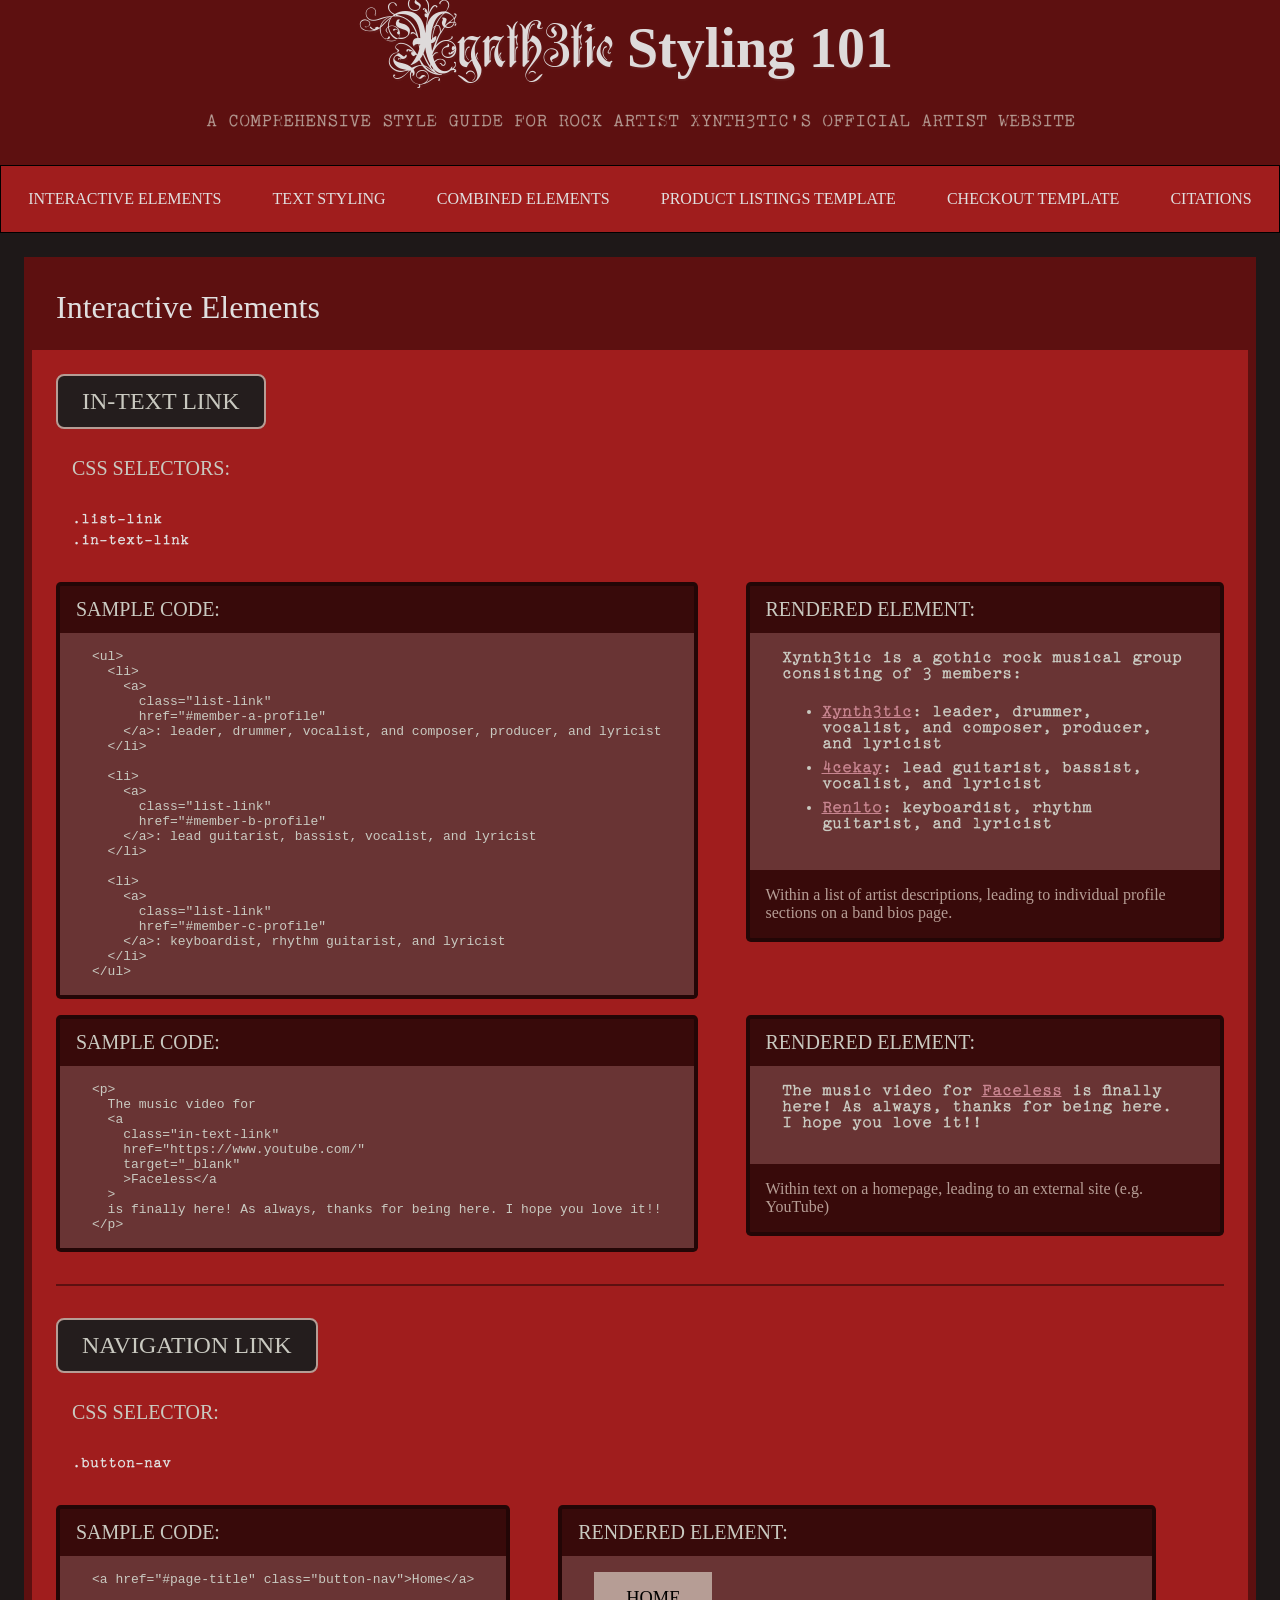
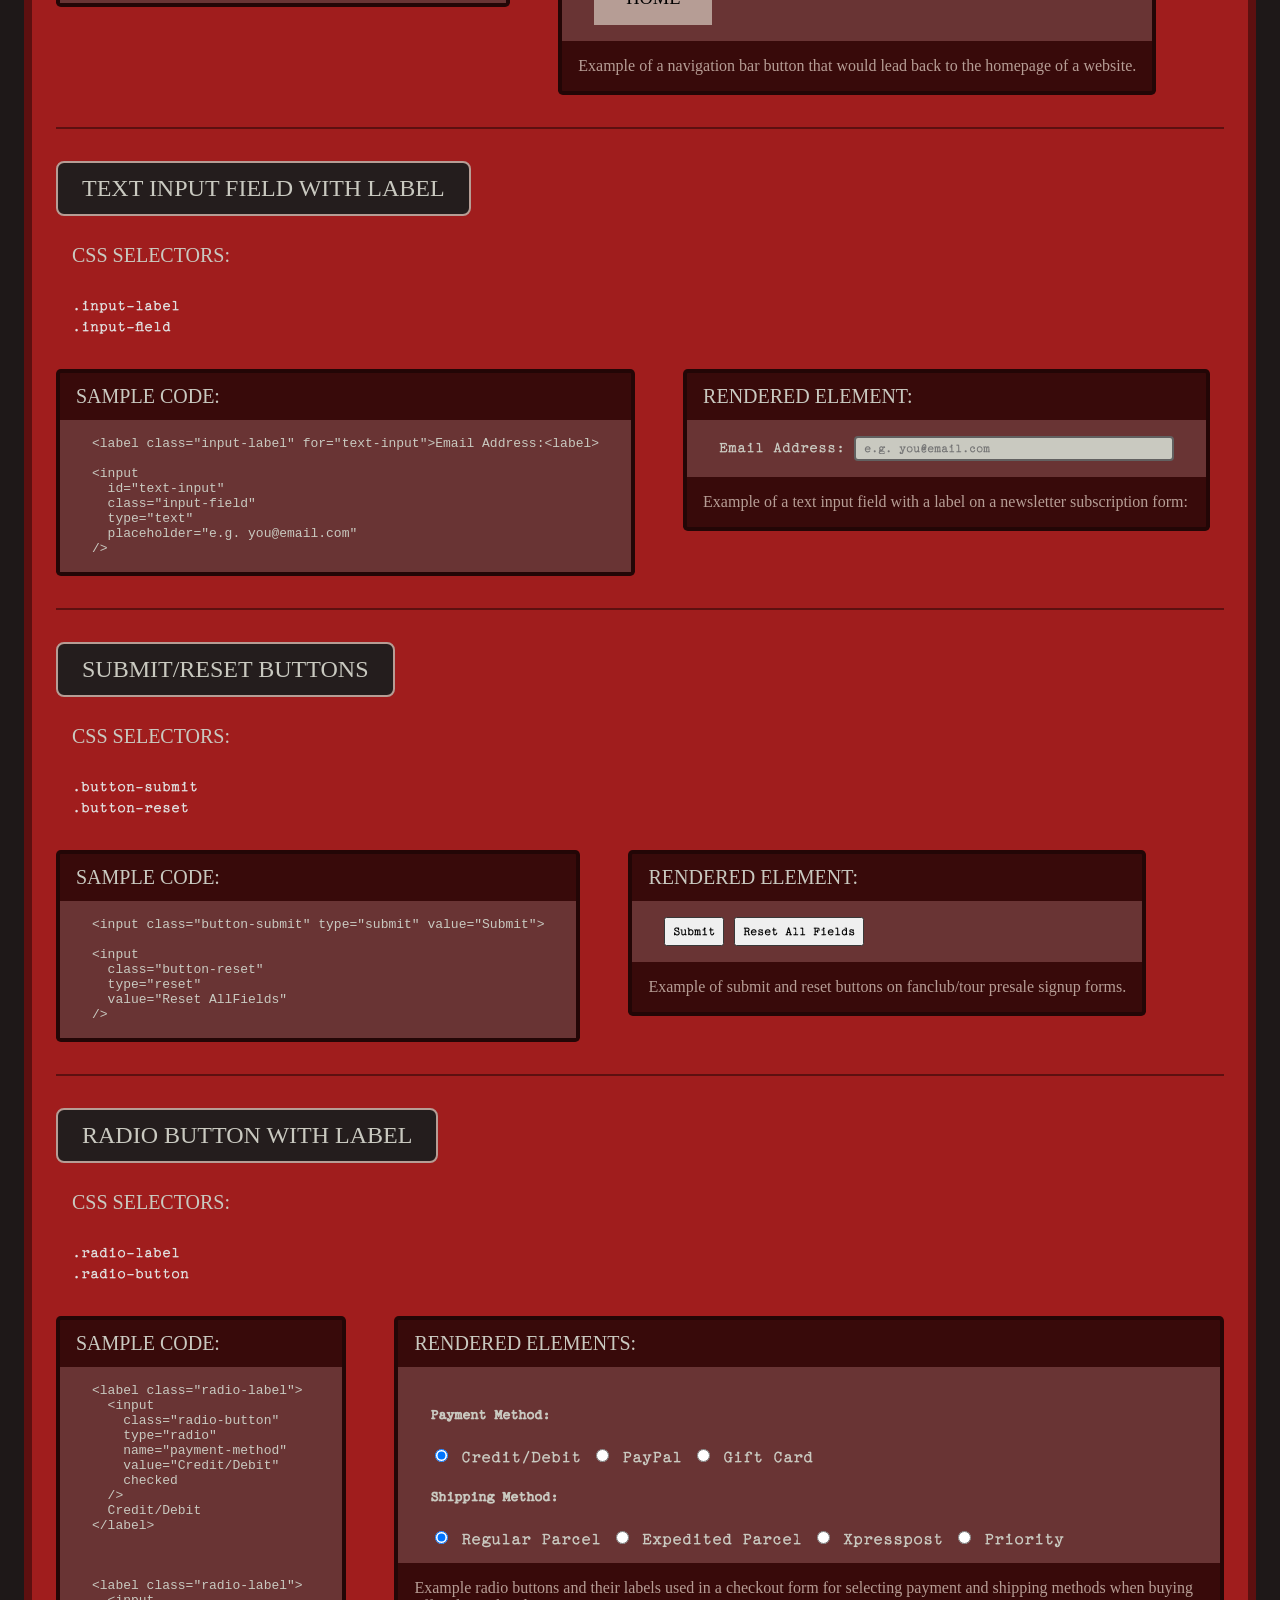
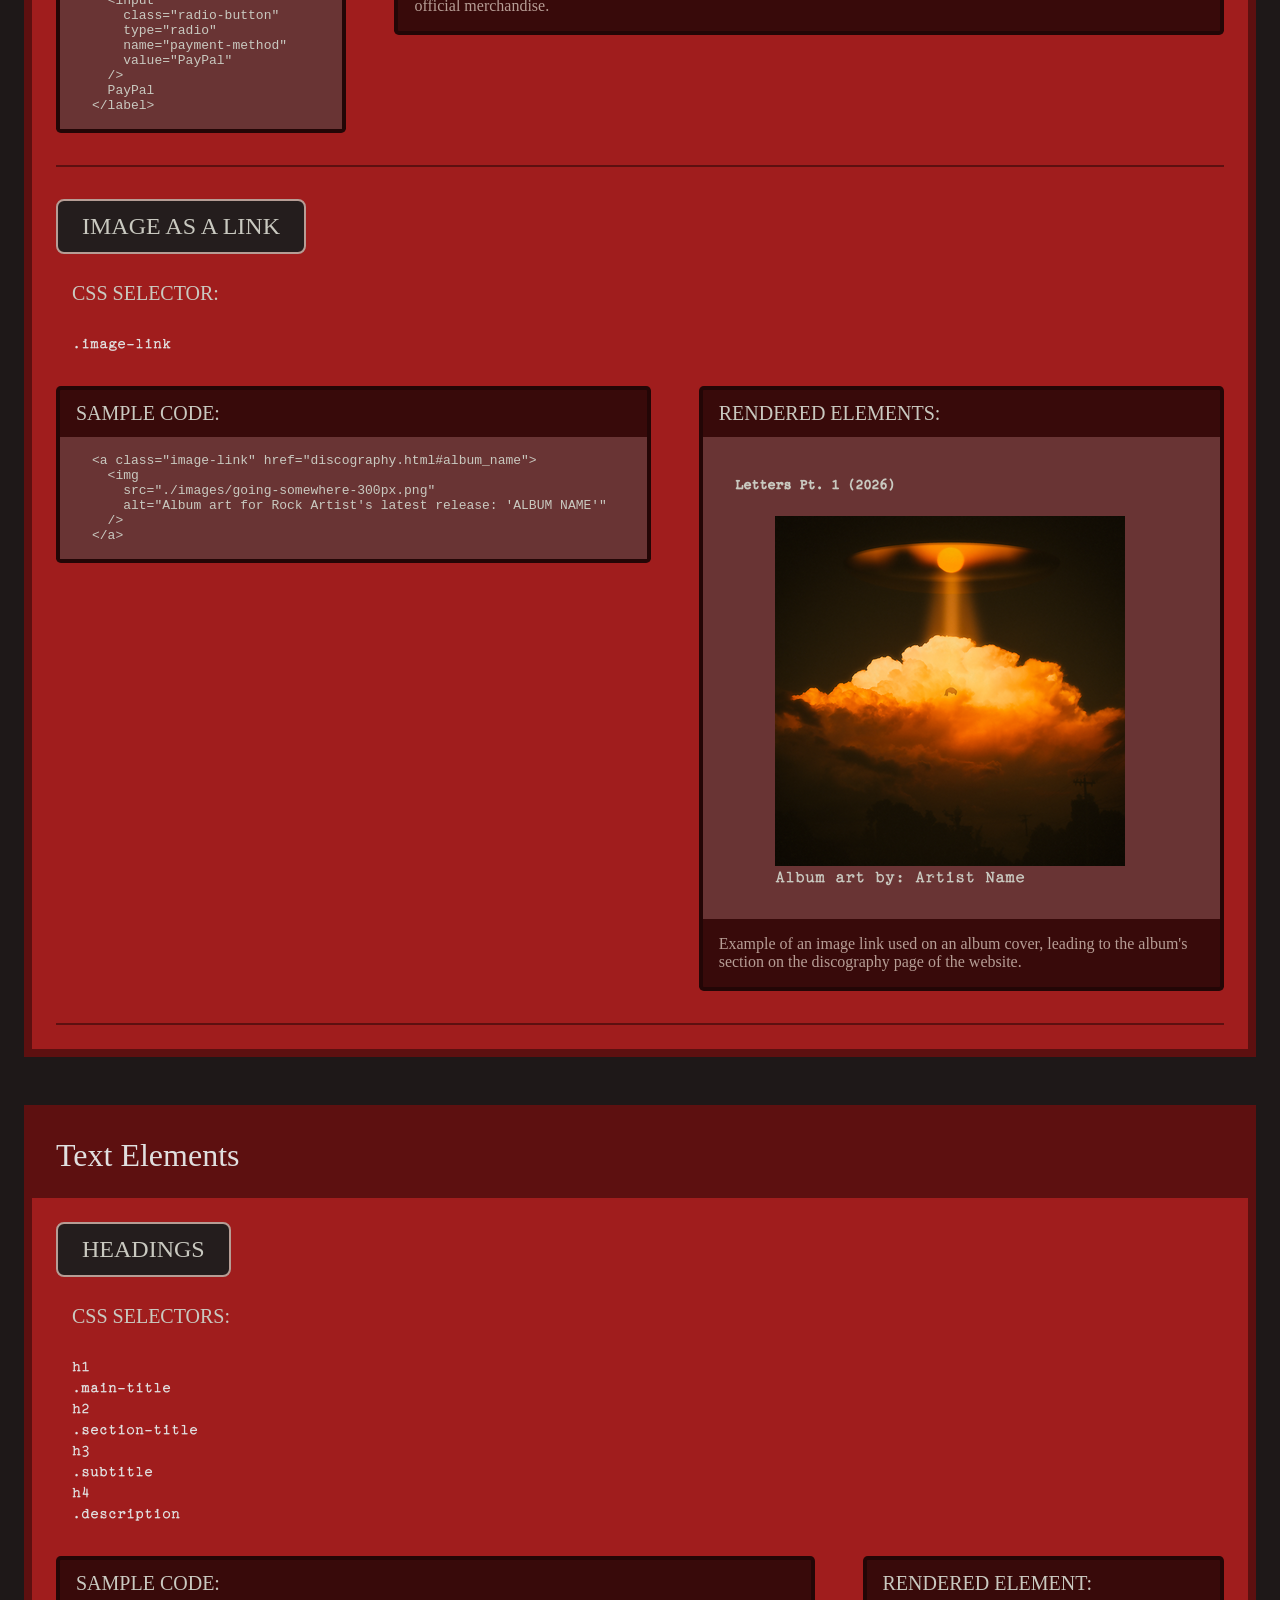
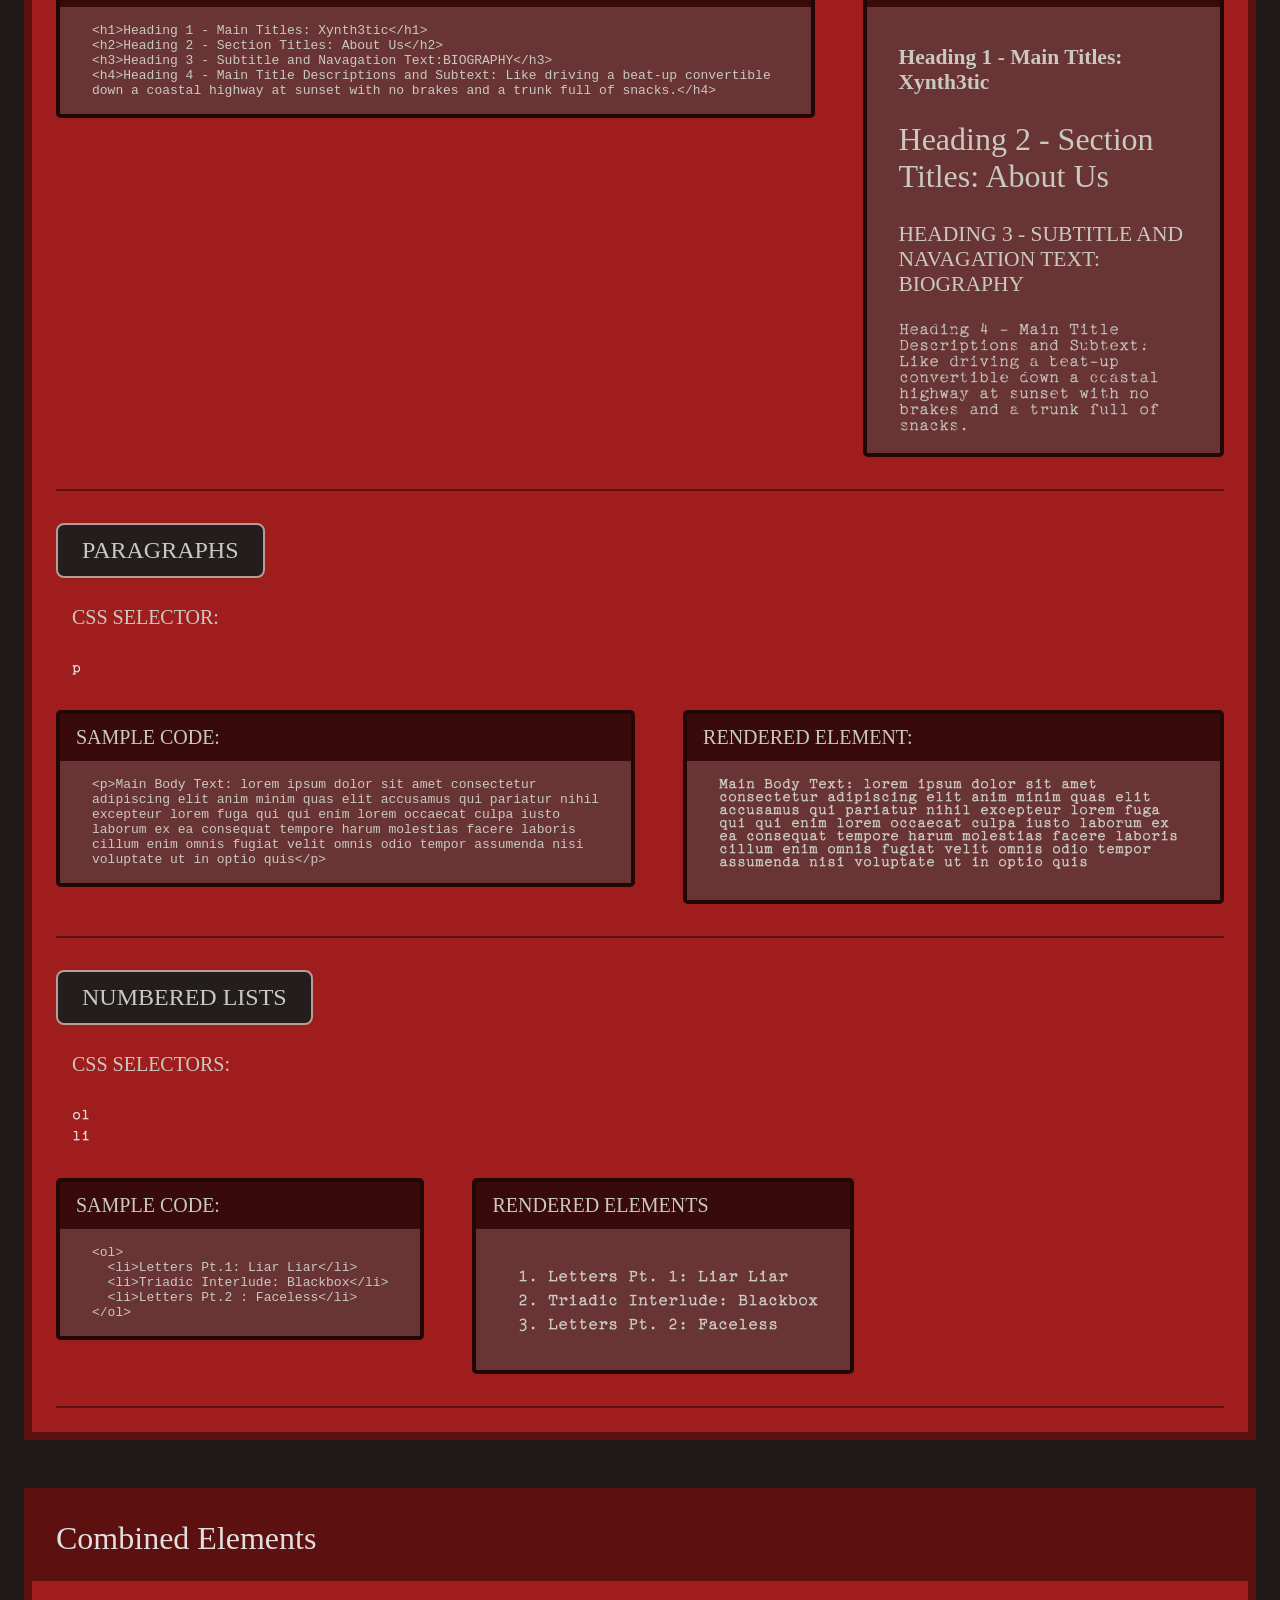
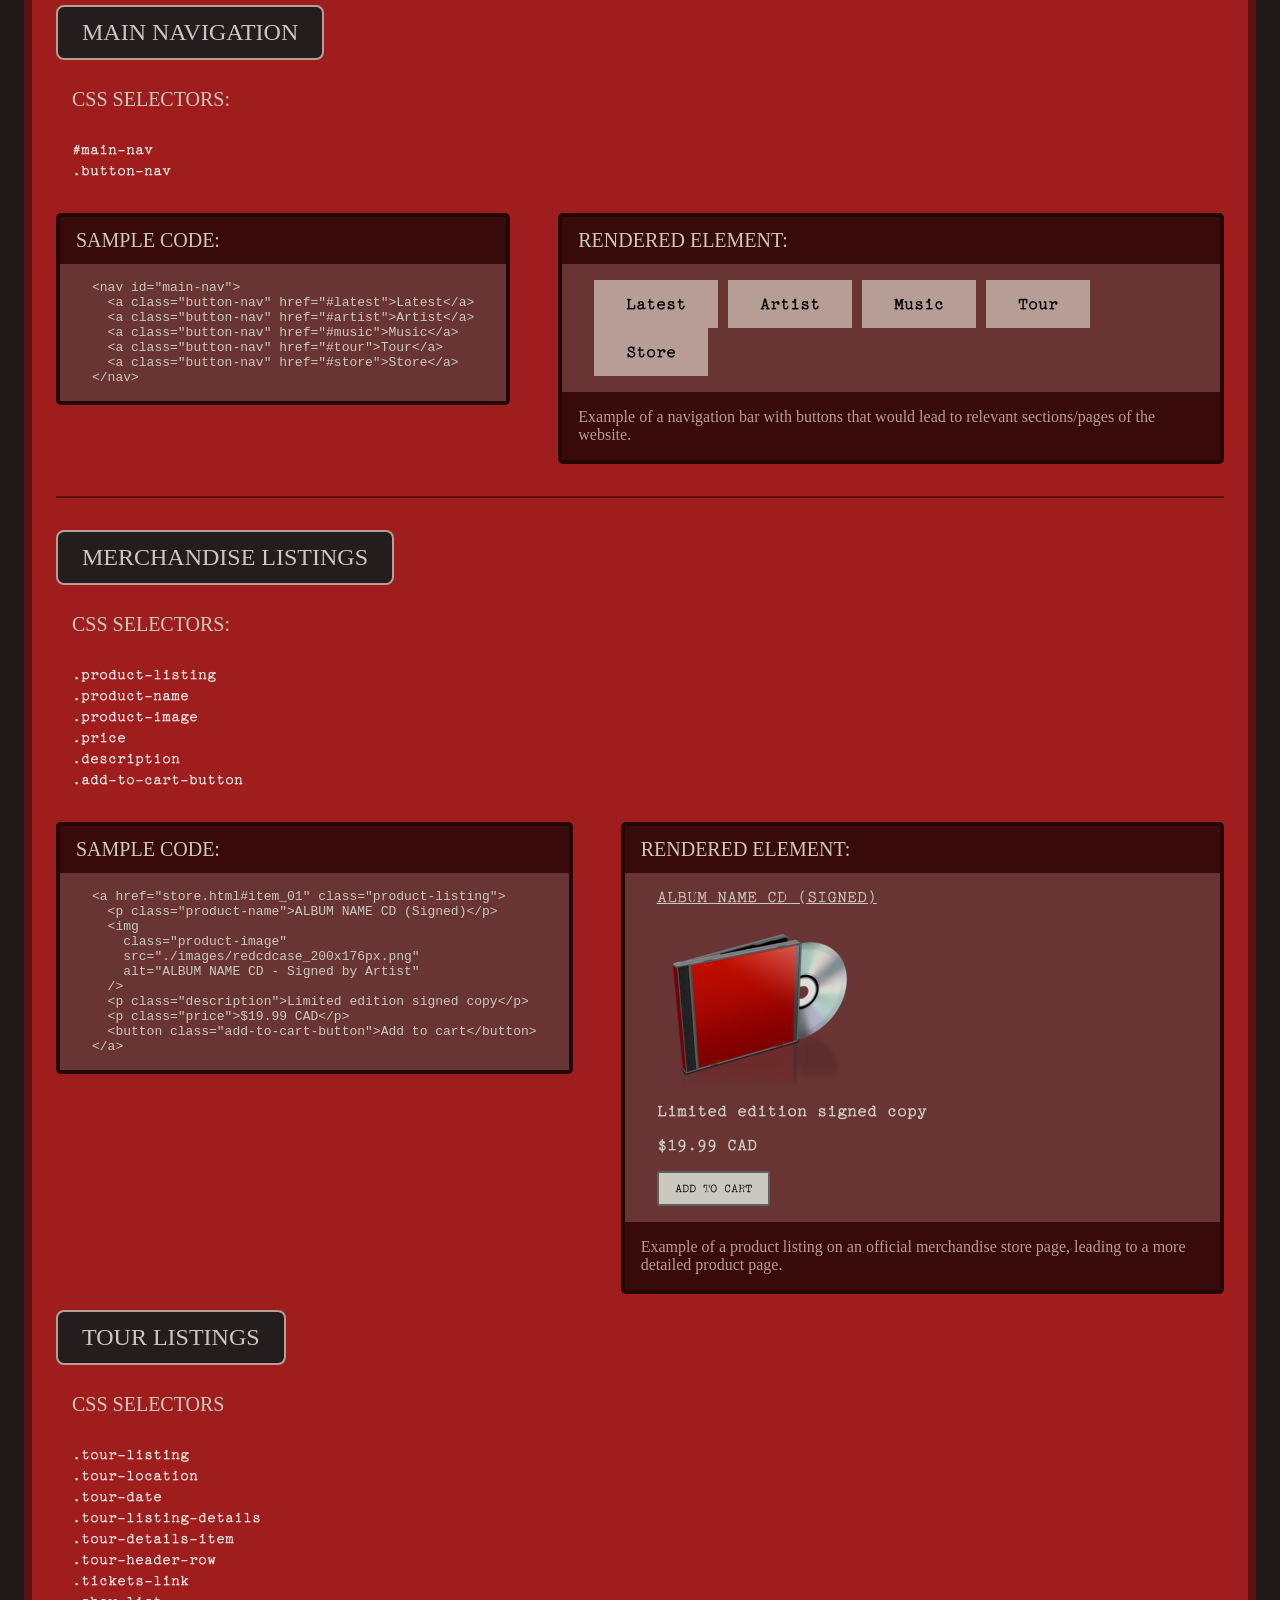
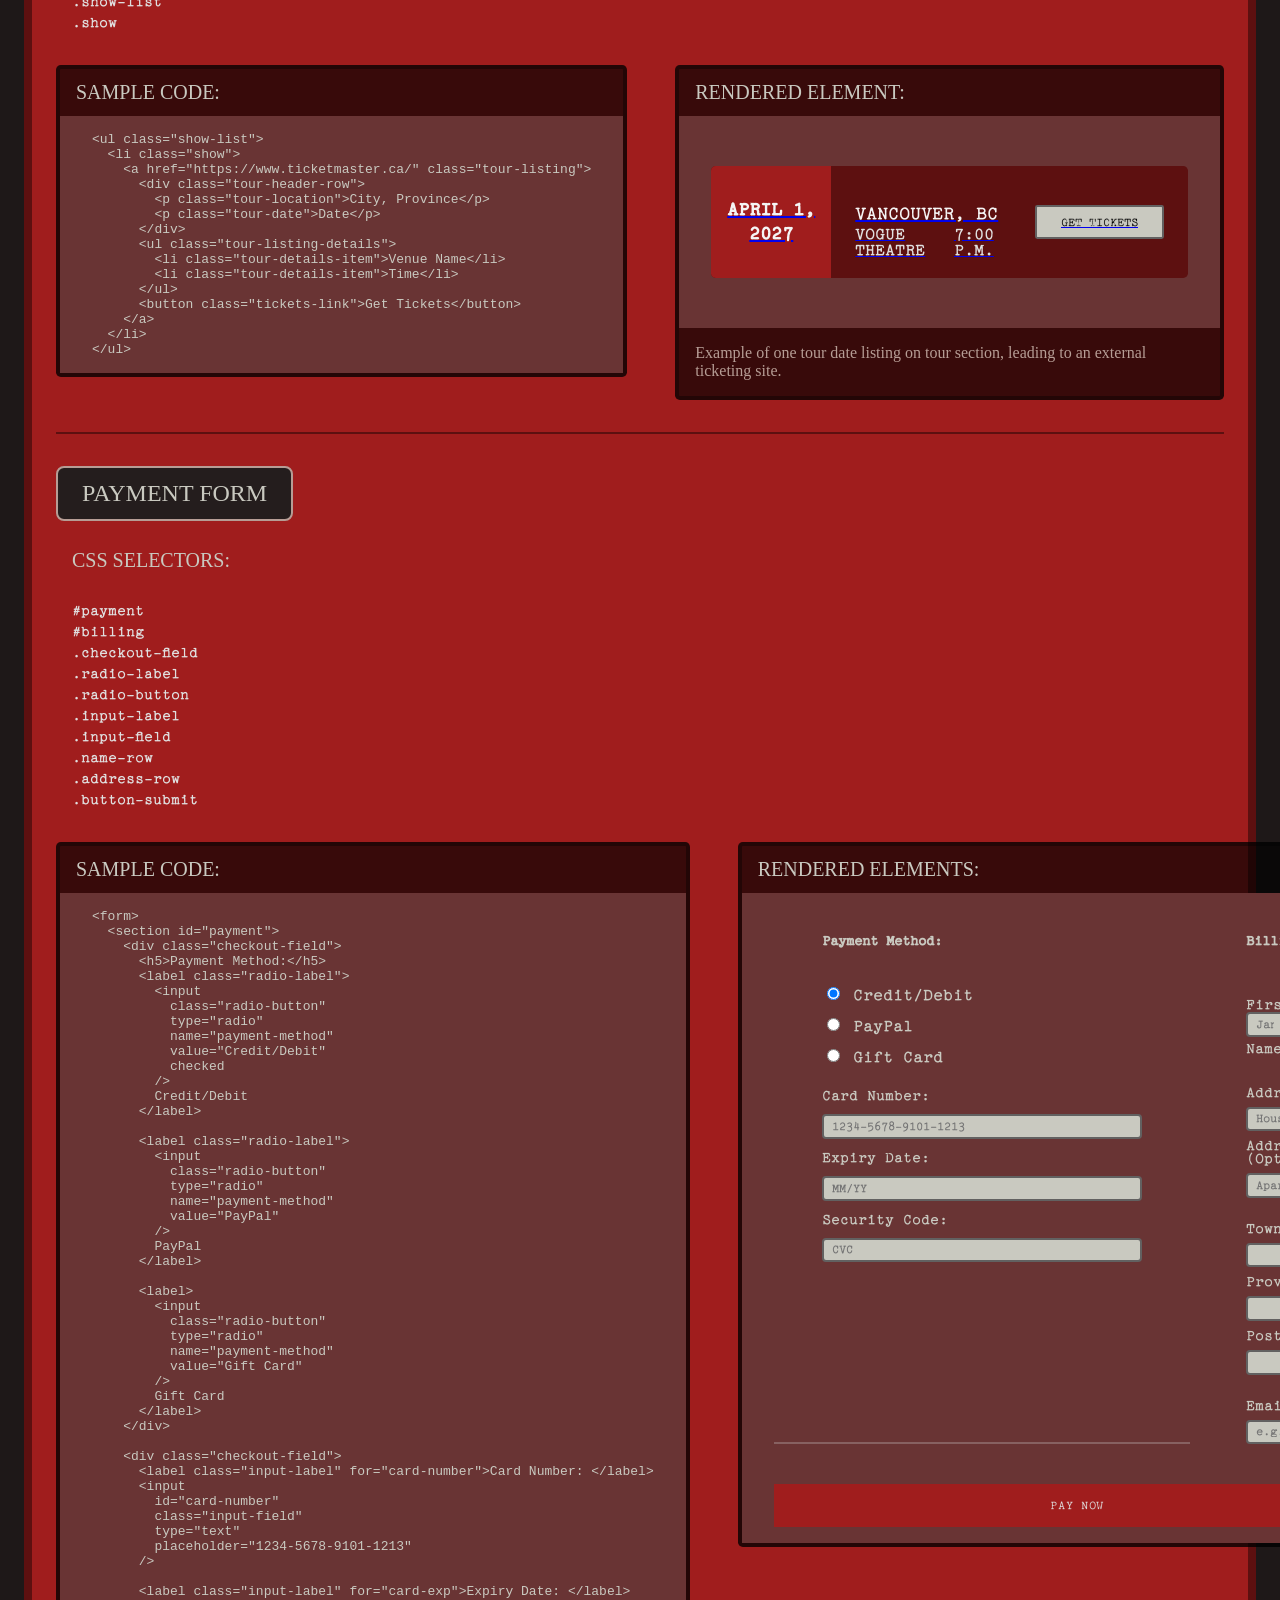
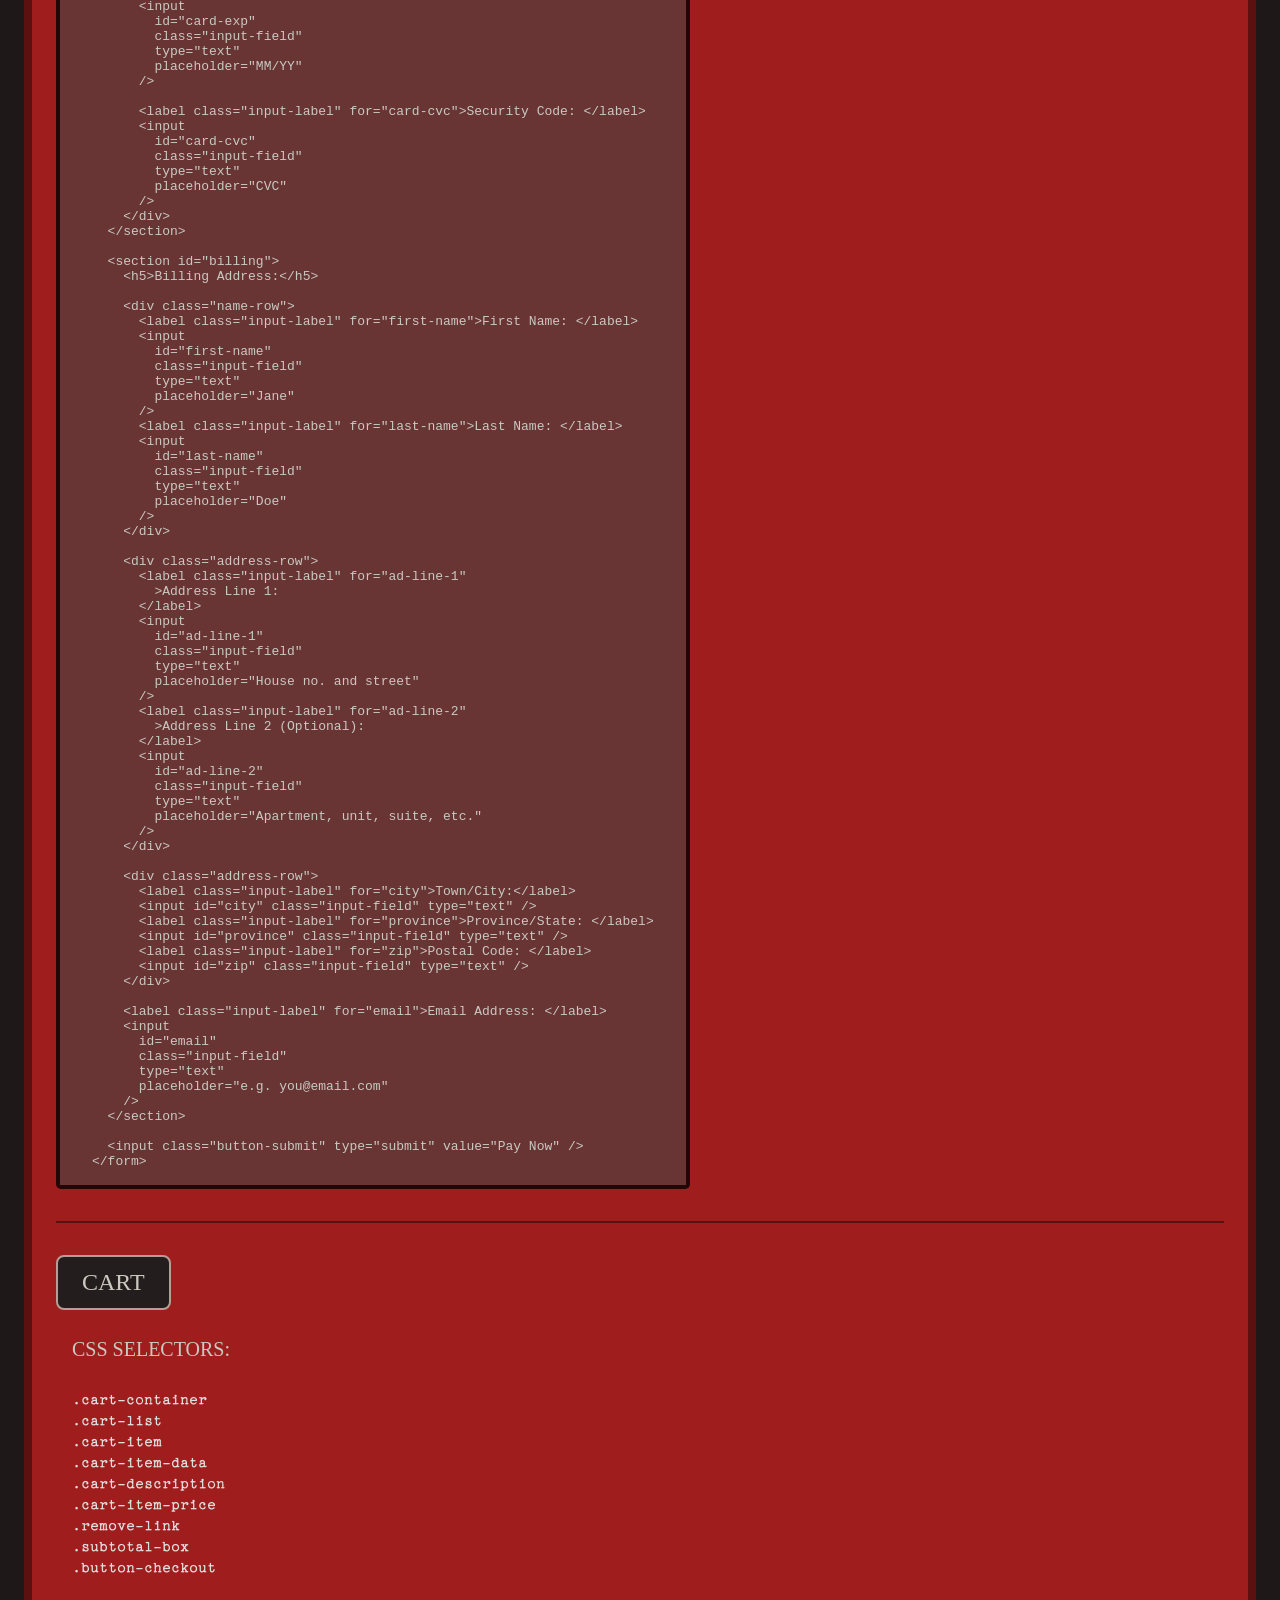
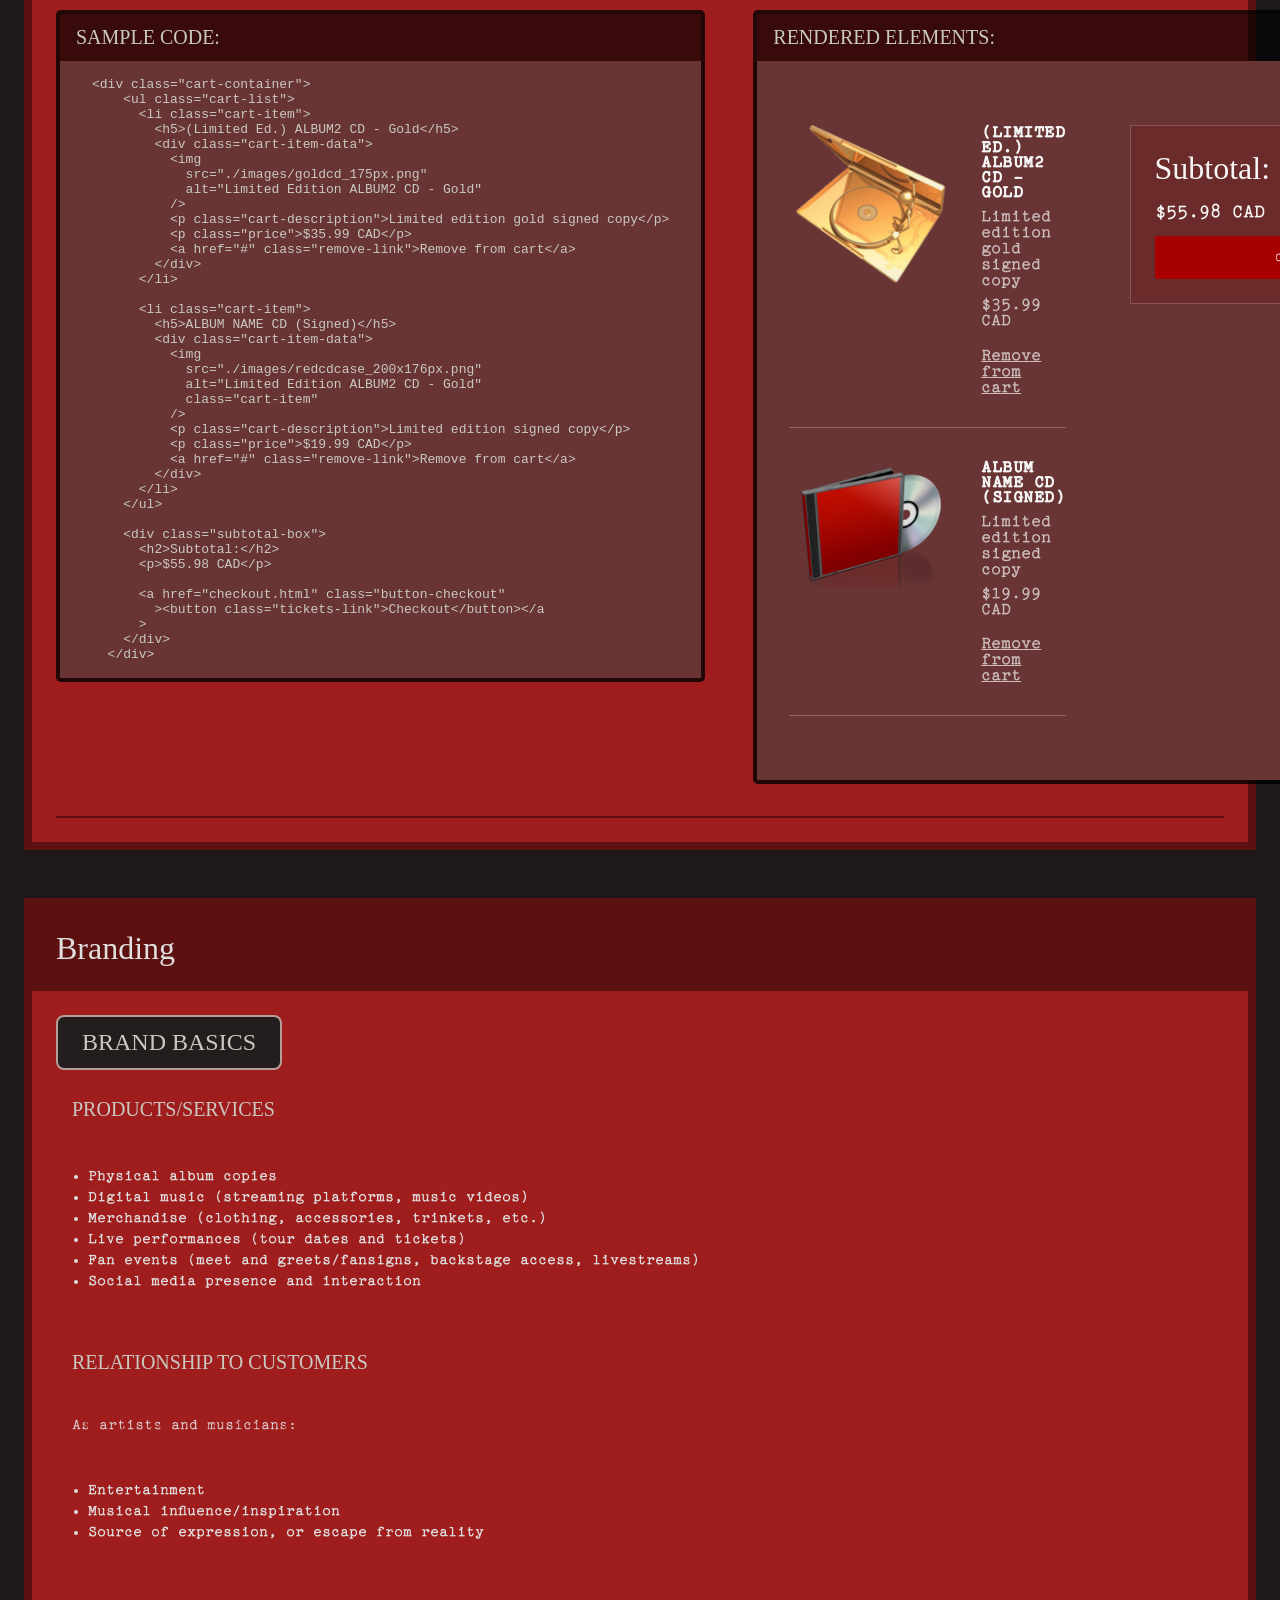
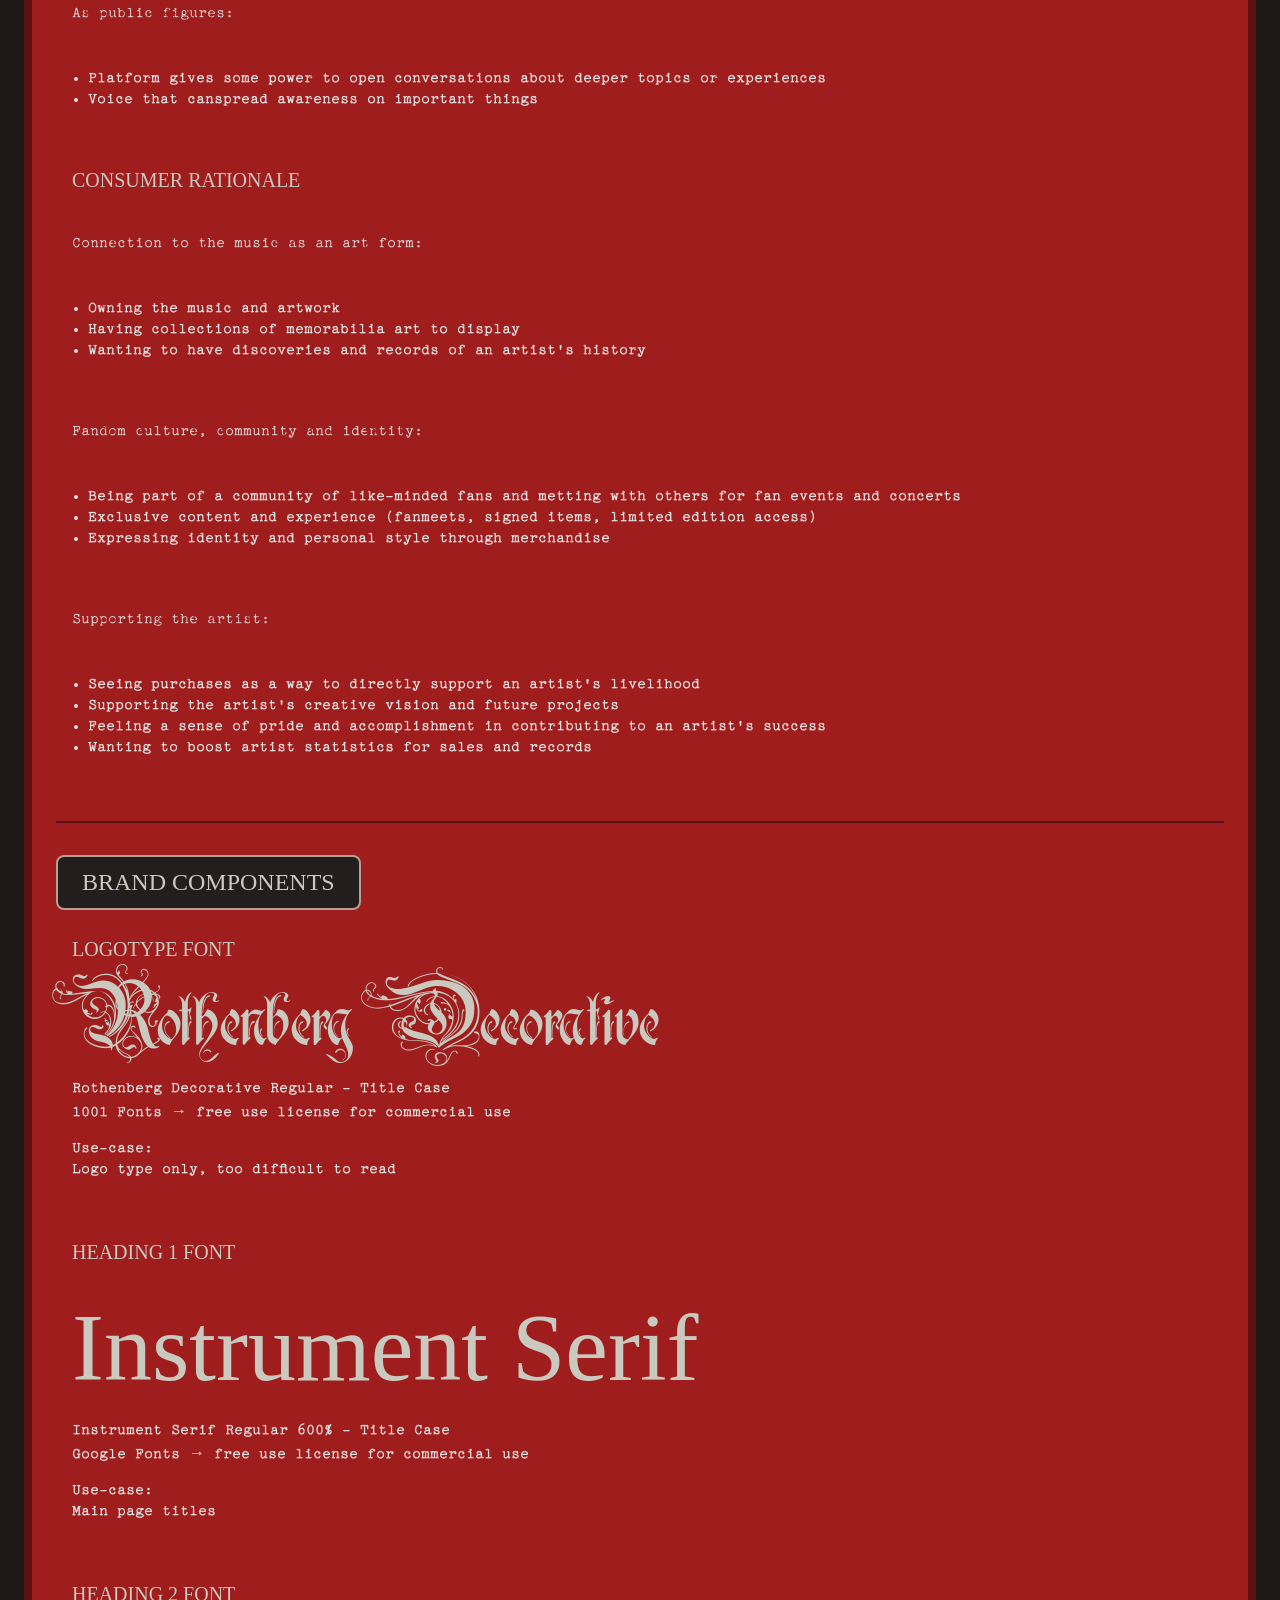
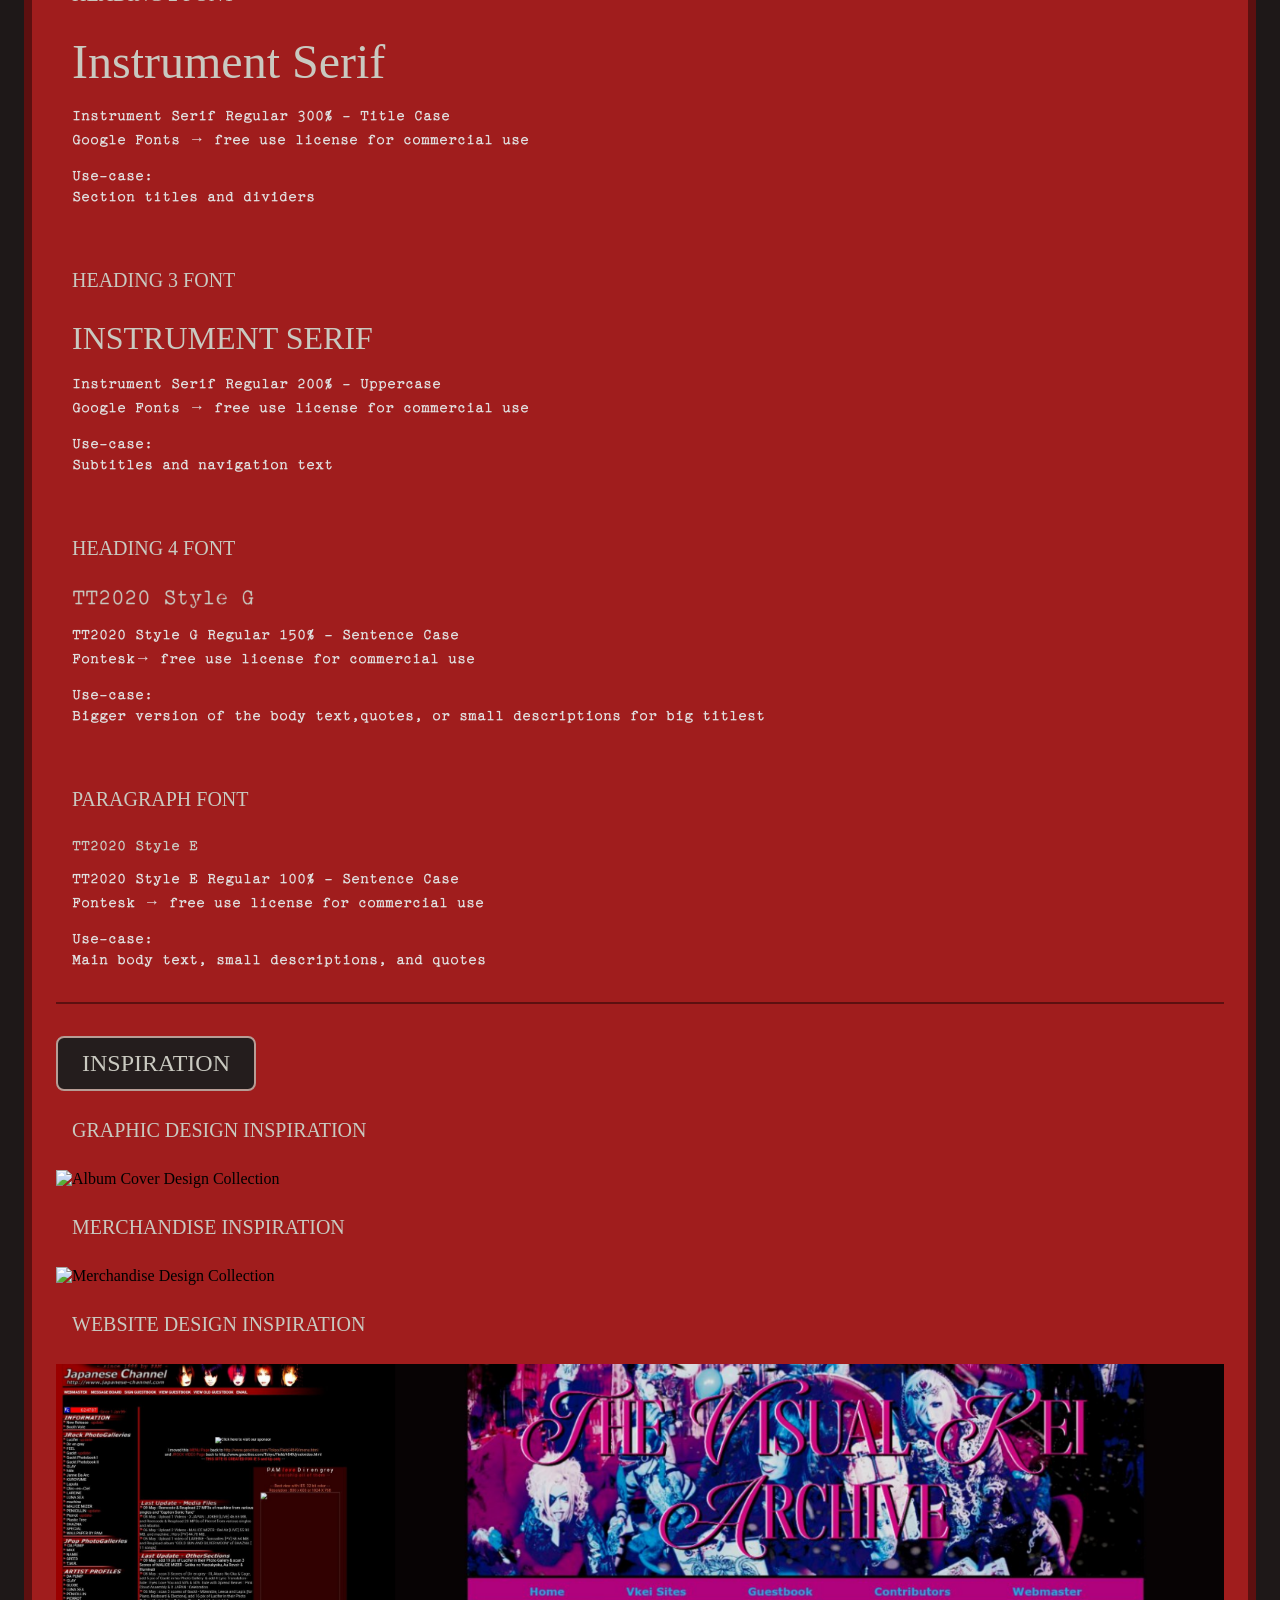
==== commit 27cd8d2e: "template stylings template stylings" ====
--- a/style_guide/index.html
+++ b/style_guide/index.html
@@ -7,6 +7,8 @@
     <link href="css/main.css" rel="stylesheet" />
     <link href="css/flexbox.css" rel="stylesheet" />
     <link href="css/fonts.css" rel="stylesheet" />
+    <link href="css/products.css" rel="stylesheet" />
+    <link href="css/checkout.css" rel="stylesheet" />
 
     <!-- Shopping Cart Icon -->
     <link
@@ -32,10 +34,12 @@
         >
         <a class="nav-link" href="#text_elements">Text Styling</a>
         <a class="nav-link" href="#combined_elements">Combined Elements</a>
-        <a class="nav-link" href="#product-listings"
+        <a class="nav-link" href="./templates/products.html"
           >Product Listings Template</a
         >
-        <a class="nav-link" href="#cart-styling">Checkout Template</a>
+        <a class="nav-link" href="./templates/checkout.html"
+          >Checkout Template</a
+        >
         <a class="nav-link" href="#citations">Citations</a>
       </nav>
     </header>
@@ -640,6 +644,8 @@
               <li class="selector-item">.product-name</li>
               <li class="selector-item">.product-image</li>
               <li class="selector-item">.price</li>
+              <li class="selector-item">.description</li>
+              <li class="selector-item">.add-to-cart-button</li>
             </ul>
 
             <div class="demo-container">
@@ -655,7 +661,9 @@
     src="./images/redcdcase_200x176px.png"
     alt="ALBUM NAME CD - Signed by Artist"
   /&gt;
+  &lt;p class="description"&gt;Limited edition signed copy&lt;/p&gt;
   &lt;p class="price"&gt;$19.99 CAD&lt;/p&gt;
+  &lt;button class="add-to-cart-button"&gt;Add to cart&lt;/button&gt;
 &lt;/a&gt;</code></pre>
               </div>
 
@@ -669,7 +677,9 @@
                       src="./images/redcdcase_200x176px.png"
                       alt="ALBUM NAME CD - Signed by Artist"
                     />
+                    <p class="description">Limited edition signed copy</p>
                     <p class="price">$19.99 CAD</p>
+                    <button class="add-to-cart-button">Add to cart</button>
                   </a>
                 </div>
 
@@ -687,9 +697,13 @@
             <ul class="selectors-list">
               <li class="selector-item">.tour-listing</li>
               <li class="selector-item">.tour-location</li>
+              <li class="selector-item">.tour-date</li>
               <li class="selector-item">.tour-listing-details</li>
               <li class="selector-item">.tour-details-item</li>
+              <li class="selector-item">.tour-header-row</li>
               <li class="selector-item">.tickets-link</li>
+              <li class="selector-item">.show-list</li>
+              <li class="selector-item">.show</li> 
             </ul>
 
             <div class="demo-container">
@@ -698,32 +712,40 @@
 
                 <pre
                   class="code-block"
-                ><code>&lt;a href="https://www.ticketmaster.ca/" class="tour-listing"&gt;
-  &lt;div class="tour-header-row"&gt;
-    &lt;p class="tour-location"&gt;City, Province&lt;/p&gt;
-    &lt;p class="tour-date"&gt;Date&lt;/p&gt;
-  &lt;/div&gt;
-  &lt;ul class="tour-listing-details"&gt;
-    &lt;li class="tour-details-item"&gt;Venue Name&lt;/li&gt;
-    &lt;li class="tour-details-item"&gt;Time&lt;/li&gt;
-  &lt;/ul&gt;
-  &lt;button class="tickets-link"&gt;Get Tickets&lt;/button&gt;
-&lt;/a&gt;</code></pre>
+                ><code>&lt;ul class="show-list"&gt;
+  &lt;li class="show"&gt;
+    &lt;a href="https://www.ticketmaster.ca/" class="tour-listing"&gt;
+      &lt;div class="tour-header-row"&gt;
+        &lt;p class="tour-location"&gt;City, Province&lt;/p&gt;
+        &lt;p class="tour-date"&gt;Date&lt;/p&gt;
+      &lt;/div&gt;
+      &lt;ul class="tour-listing-details"&gt;
+        &lt;li class="tour-details-item"&gt;Venue Name&lt;/li&gt;
+        &lt;li class="tour-details-item"&gt;Time&lt;/li&gt;
+      &lt;/ul&gt;
+      &lt;button class="tickets-link"&gt;Get Tickets&lt;/button&gt;
+    &lt;/a&gt;
+  &lt;/li&gt;
+&lt;/ul&gt;</code></pre>
               </div>
               <div class="rendered-container">
                 <h4 class="element-subheading">Rendered Element:</h4>
                 <div class="rendered-display">
-                  <a href="https://www.ticketmaster.ca/" class="tour-listing">
-                    <div class="tour-header-row">
-                      <p class="tour-location">Vancouver, BC</p>
-                      <p class="tour-date">April 1, 2027</p>
-                    </div>
-                    <ul class="tour-listing-details">
-                      <li class="tour-details-item">Vogue Theatre</li>
-                      <li class="tour-details-item">7:00 P.M.</li>
-                    </ul>
-                    <button class="tickets-link">Get Tickets</button>
-                  </a>
+                  <ul class="show-list">
+                    <li class="show">
+                      <a href="https://www.ticketmaster.ca/" class="tour-listing">
+                        <div class="tour-header-row">
+                          <p class="tour-location">Vancouver, BC</p>
+                          <p class="tour-date">April 1, 2027</p>
+                        </div>
+                        <ul class="tour-listing-details">
+                          <li class="tour-details-item">Vogue Theatre</li>
+                          <li class="tour-details-item">7:00 P.M.</li>
+                        </ul>
+                        <button class="tickets-link">Get Tickets</button>
+                      </a>
+                    </li>
+                  </ul>
                 </div>
 
                 <p class="rendered-subtitle">
@@ -1032,12 +1054,7 @@
                       </section>
                     </div>
 
-                    <input
-                      id="button-pay"
-                      class="button-submit"
-                      type="submit"
-                      value="Pay Now"
-                    />
+                    <button class="payment-button">Pay Now</button>
                   </form>
                 </div>
               </div>
@@ -1050,9 +1067,13 @@
             <h4 class="element-subheading">CSS Selectors:</h4>
 
             <ul class="selectors-list">
-              <li class="selector-item">.checkout-cart</li>
+              <li class="selector-item">.cart-container</li>
+              <li class="selector-item">.cart-list</li>
               <li class="selector-item">.cart-item</li>
+              <li class="selector-item">.cart-item-data</li>
+              <li class="selector-item">.cart-description</li>
               <li class="selector-item">.cart-item-price</li>
+              <li class="selector-item">.remove-link</li>
               <li class="selector-item">.subtotal-box</li>
               <li class="selector-item">.button-checkout</li>
             </ul>
@@ -1061,73 +1082,87 @@
               <div class="code-container">
                 <h4 class="element-subheading">Sample Code:</h4>
 
-                <pre class="code-block"><code>&lt;ul class="checkout-cart"&gt;
-  &lt;li class="cart-item"&gt;
-    &lt;h5&gt;(Limited Ed.) ALBUM2 CD - Gold&lt;/h5&gt;
-    &lt;img
-      src="./images/goldcd_175px.png"
-      alt="Limited Edition ALBUM2 CD - Gold"
-      class="cart-item"
-    /&gt;
-    &lt;p class="cart-item-price"&gt;$35.99 CAD&lt;/p&gt;
-  &lt;/li&gt;
-  &lt;li class="cart-item"&gt;
-    &lt;h5&gt;ALBUM NAME CD (Signed)&lt;/h5&gt;
-    &lt;img
-      src="./images/redcdcase_200x176px.png"
-      alt="Limited Edition ALBUM2 CD - Gold"
-      class="cart-item"
-    /&gt;
-    &lt;p class="cart-item-price"&gt;$19.99 CAD&lt;/p&gt;
-  &lt;/li&gt;
-&lt;/ul&gt;
-
-&lt;div class="subtotal-box"&gt;
-  &lt;h2&gt;Subtotal:&lt;/h2&gt;
-&lt;/div&gt;
-&lt;p&gt;$55.98 CAD&lt;/p&gt;
-
-&lt;a href="checkout.html" class="button-checkout"
-  &gt;&lt;button&gt;Checkout&lt;/button&gt;&lt;/a
-&gt;</code></pre>
+                <pre class="code-block"><code>&lt;div class="cart-container"&gt;
+    &lt;ul class="cart-list"&gt;
+      &lt;li class="cart-item"&gt;
+        &lt;h5&gt;(Limited Ed.) ALBUM2 CD - Gold&lt;/h5&gt;
+        &lt;div class="cart-item-data"&gt;
+          &lt;img
+            src="./images/goldcd_175px.png"
+            alt="Limited Edition ALBUM2 CD - Gold"
+          /&gt;
+          &lt;p class="cart-description"&gt;Limited edition gold signed copy&lt;/p&gt;
+          &lt;p class="price"&gt;$35.99 CAD&lt;/p&gt;
+          &lt;a href="#" class="remove-link"&gt;Remove from cart&lt;/a&gt;
+        &lt;/div&gt;
+      &lt;/li&gt;
+
+      &lt;li class="cart-item"&gt;
+        &lt;h5&gt;ALBUM NAME CD (Signed)&lt;/h5&gt;
+        &lt;div class="cart-item-data"&gt;
+          &lt;img
+            src="./images/redcdcase_200x176px.png"
+            alt="Limited Edition ALBUM2 CD - Gold"
+            class="cart-item"
+          /&gt;
+          &lt;p class="cart-description"&gt;Limited edition signed copy&lt;/p&gt;
+          &lt;p class="price"&gt;$19.99 CAD&lt;/p&gt;
+          &lt;a href="#" class="remove-link"&gt;Remove from cart&lt;/a&gt;
+        &lt;/div&gt;
+      &lt;/li&gt;
+    &lt;/ul&gt;
+
+    &lt;div class="subtotal-box"&gt;
+      &lt;h2&gt;Subtotal:&lt;/h2&gt;
+      &lt;p&gt;$55.98 CAD&lt;/p&gt;
+
+      &lt;a href="checkout.html" class="button-checkout"
+        &gt;&lt;button class="tickets-link"&gt;Checkout&lt;/button&gt;&lt;/a
+      &gt;
+    &lt;/div&gt;
+  &lt;/div&gt;</code></pre>
               </div>
               <div class="rendered-container">
                 <h4 class="element-subheading">Rendered Elements:</h4>
 
                 <div class="rendered-display">
-                  <ul class="checkout-cart">
-                    <li class="cart-item">
-                      <h5>(Limited Ed.) ALBUM2 CD - Gold</h5>
-                      <img
-                        src="./images/goldcd_175px.png"
-                        alt="Limited Edition ALBUM2 CD - Gold"
-                        class="cart-item"
-                      />
-                      <p class="cart-item-price">$35.99 CAD</p>
-                    </li>
-                    <li class="cart-item">
-                      <h5>ALBUM NAME CD (Signed)</h5>
-                      <img
-                        src="./images/redcdcase_200x176px.png"
-                        alt="Limited Edition ALBUM2 CD - Gold"
-                        class="cart-item"
-                      />
-                      <p class="cart-item-price">$19.99 CAD</p>
-                    </li>
-                  </ul>
-                  <div class="subtotal-box">
-                    <h2>Subtotal:</h2>
+                  <div class="cart-container">
+                    <ul class="cart-list">
+                      <li class="cart-item">
+                        <h5>(Limited Ed.) ALBUM2 CD - Gold</h5>
+                        <div class="cart-item-data">
+                          <img
+                            src="./images/goldcd_175px.png"
+                            alt="Limited Edition ALBUM2 CD - Gold"
+                          />
+                          <p class="cart-description">Limited edition gold signed copy</p>
+                          <p class="price">$35.99 CAD</p>
+                          <a href="#" class="remove-link">Remove from cart</a>
+                        </div>
+                      </li>
+
+                      <li class="cart-item">
+                        <h5>ALBUM NAME CD (Signed)</h5>
+                        <div class="cart-item-data">
+                          <img
+                            src="./images/redcdcase_200x176px.png"
+                            alt="Limited Edition ALBUM2 CD - Gold"
+                            class="cart-item"
+                          />
+                          <p class="cart-description">Limited edition signed copy</p>
+                          <p class="price">$19.99 CAD</p>
+                          <a href="#" class="remove-link">Remove from cart</a>
+                        </div>
+                      </li>
+                    </ul>
+                    <div class="subtotal-box">
+                      <h2>Subtotal:</h2>
+                      <p>$55.98 CAD</p>
+
+                      <a href="checkout.html" class="button-checkout"
+                        ><button class="tickets-link">Checkout</button></a>
+                    </div>
                   </div>
-                  <p>$55.98 CAD</p>
-
-                  <a href="checkout.html" class="button-checkout"
-                    ><button class="tickets-link">Checkout</button></a
-                  >
-                </div>
-                <p class="rendered-subtitle">
-                  Example of a shopping cart section displaying selected items,
-                  prices, a subtotal, and a checkout button.
-                </p>
               </div>
             </div>
           </section>
@@ -1147,14 +1182,22 @@
             <h4 class="element-subheading">Products/Services</h4>
             <ul class="paragraph-list">
               <li class="paragraph-item">Physical album copies</li>
-              <li class="paragraph-item">Digital music (streaming platforms, music videos)</li>
-              <li class="paragraph-item">Merchandise (clothing, accessories, trinkets, etc.)</li>
-              <li class="paragraph-item">Live performances (tour dates and tickets)</li>
+              <li class="paragraph-item">
+                Digital music (streaming platforms, music videos)
+              </li>
+              <li class="paragraph-item">
+                Merchandise (clothing, accessories, trinkets, etc.)
+              </li>
+              <li class="paragraph-item">
+                Live performances (tour dates and tickets)
+              </li>
               <li class="paragraph-item">
                 Fan events (meet and greets/fansigns, backstage access,
                 livestreams)
               </li>
-              <li class="paragraph-item">Social media presence and interaction</li>
+              <li class="paragraph-item">
+                Social media presence and interaction
+              </li>
             </ul>
 
             <h4 class="element-subheading">Relationship to Customers</h4>
@@ -1162,7 +1205,9 @@
             <ul class="paragraph-list">
               <li class="paragraph-item">Entertainment</li>
               <li class="paragraph-item">Musical influence/inspiration</li>
-              <li class="paragraph-item">Source of expression, or escape from reality</li>
+              <li class="paragraph-item">
+                Source of expression, or escape from reality
+              </li>
             </ul>
 
             <p class="brand-paragraph">As public figures:</p>
@@ -1171,32 +1216,59 @@
                 Platform gives some power to open conversations about deeper
                 topics or experiences
               </li>
-              <li class="paragraph-item">Voice that canspread awareness on important things</li>
-            </ul>
-
-            <h4 class="element-subheading">Consumer Rationale</h4>            
-            <p class="brand-paragraph">Connection to the music as an art form:</p>
+              <li class="paragraph-item">
+                Voice that canspread awareness on important things
+              </li>
+            </ul>
+
+            <h4 class="element-subheading">Consumer Rationale</h4>
+            <p class="brand-paragraph">
+              Connection to the music as an art form:
+            </p>
             <ul class="paragraph-list">
               <li class="paragraph-item">Owning the music and artwork</li>
-              <li class="paragraph-item">Having collections of memorabilia art to display</li>
-              <li class="paragraph-item">Wanting to have discoveries and records of an artist's history</li>
-            </ul>
-
-            <p class="brand-paragraph">Fandom culture, community and identity:</p>
+              <li class="paragraph-item">
+                Having collections of memorabilia art to display
+              </li>
+              <li class="paragraph-item">
+                Wanting to have discoveries and records of an artist's history
+              </li>
+            </ul>
+
+            <p class="brand-paragraph">
+              Fandom culture, community and identity:
+            </p>
             <ul class="paragraph-list">
-              <li class="paragraph-item">Being part of a community of like-minded fans and metting with others for fan events and concerts</li>
-              <li class="paragraph-item">Exclusive content and experience (fanmeets, signed items, limited edition access)</li>
-              <li class="paragraph-item">Expressing identity and personal style through merchandise</li>
+              <li class="paragraph-item">
+                Being part of a community of like-minded fans and metting with
+                others for fan events and concerts
+              </li>
+              <li class="paragraph-item">
+                Exclusive content and experience (fanmeets, signed items,
+                limited edition access)
+              </li>
+              <li class="paragraph-item">
+                Expressing identity and personal style through merchandise
+              </li>
             </ul>
 
             <p class="brand-paragraph">Supporting the artist:</p>
             <ul class="paragraph-list">
-              <li class="paragraph-item">Seeing purchases as a way to directly support an artist's livelihood</li>
-              <li class="paragraph-item">Supporting the artist's creative vision and future projects</li>
-              <li class="paragraph-item">Feeling a sense of pride and accomplishment in contributing to an artist's success</li>
-              <li class="paragraph-item">Wanting to boost artist statistics for sales and records</li>
-            </ul>
-
+              <li class="paragraph-item">
+                Seeing purchases as a way to directly support an artist's
+                livelihood
+              </li>
+              <li class="paragraph-item">
+                Supporting the artist's creative vision and future projects
+              </li>
+              <li class="paragraph-item">
+                Feeling a sense of pride and accomplishment in contributing to
+                an artist's success
+              </li>
+              <li class="paragraph-item">
+                Wanting to boost artist statistics for sales and records
+              </li>
+            </ul>
           </section>
 
           <section class="element">
@@ -1206,96 +1278,132 @@
             <div class="font-branding">
               <p class="logotype-showcase">Rothenberg Decorative</p>
               <ul class="font-information">
-                <li class="font-info-item">Rothenberg Decorative Regular - Title Case</li>
-                <li class="font-info-item">1001 Fonts → free use license for commercial use</li>
-                <br>
+                <li class="font-info-item">
+                  Rothenberg Decorative Regular - Title Case
+                </li>
+                <li class="font-info-item">
+                  1001 Fonts → free use license for commercial use
+                </li>
+                <br />
                 <li class="font-info-item">Use-case:</li>
-                <li class="font-info-item">Logo type only, too difficult to read</li>
+                <li class="font-info-item">
+                  Logo type only, too difficult to read
+                </li>
               </ul>
             </div>
 
-            <br>
+            <br />
 
             <h4 class="element-subheading">Heading 1 font</h4>
             <div class="font-branding">
               <p class="heading1-showcase">Instrument Serif</p>
               <ul class="font-information">
-                <li class="font-info-item">Instrument Serif Regular 600% - Title Case</li>
-                <li class="font-info-item">Google Fonts → free use license for commercial use</li>
-                <br>
+                <li class="font-info-item">
+                  Instrument Serif Regular 600% - Title Case
+                </li>
+                <li class="font-info-item">
+                  Google Fonts → free use license for commercial use
+                </li>
+                <br />
                 <li class="font-info-item">Use-case:</li>
                 <li class="font-info-item">Main page titles</li>
               </ul>
             </div>
 
-            <br>
+            <br />
 
             <h4 class="element-subheading">Heading 2 font</h4>
             <div class="font-branding">
               <p class="heading2-showcase">Instrument Serif</p>
               <ul class="font-information">
-                <li class="font-info-item">Instrument Serif  Regular 300% - Title Case</li>
-                <li class="font-info-item">Google Fonts → free use license for commercial use</li>
-                <br>
+                <li class="font-info-item">
+                  Instrument Serif Regular 300% - Title Case
+                </li>
+                <li class="font-info-item">
+                  Google Fonts → free use license for commercial use
+                </li>
+                <br />
                 <li class="font-info-item">Use-case:</li>
                 <li class="font-info-item">Section titles and dividers</li>
               </ul>
             </div>
 
-            <br>
+            <br />
 
             <h4 class="element-subheading">Heading 3 font</h4>
             <div class="font-branding">
               <p class="heading3-showcase">Instrument Serif</p>
               <ul class="font-information">
-                <li class="font-info-item">Instrument Serif Regular 200% - Uppercase</li>
-                <li class="font-info-item">Google Fonts → free use license for commercial use</li>
-                <br>
+                <li class="font-info-item">
+                  Instrument Serif Regular 200% - Uppercase
+                </li>
+                <li class="font-info-item">
+                  Google Fonts → free use license for commercial use
+                </li>
+                <br />
                 <li class="font-info-item">Use-case:</li>
                 <li class="font-info-item">Subtitles and navigation text</li>
               </ul>
             </div>
 
-            <br>
+            <br />
 
             <h4 class="element-subheading">Heading 4 font</h4>
             <div class="font-branding">
               <p class="heading4-showcase">TT2020 Style G</p>
               <ul class="font-information">
-                <li class="font-info-item">TT2020 Style G Regular 150% - Sentence Case</li>
-                <li class="font-info-item">Fontesk→ free use license for commercial use</li>
-                <br>
+                <li class="font-info-item">
+                  TT2020 Style G Regular 150% - Sentence Case
+                </li>
+                <li class="font-info-item">
+                  Fontesk→ free use license for commercial use
+                </li>
+                <br />
                 <li class="font-info-item">Use-case:</li>
-                <li class="font-info-item">Bigger version of the body text,quotes, or small descriptions for big titlest</li>
+                <li class="font-info-item">
+                  Bigger version of the body text,quotes, or small descriptions
+                  for big titlest
+                </li>
               </ul>
             </div>
 
-            <br>
+            <br />
 
             <h4 class="element-subheading">Paragraph font</h4>
             <div class="font-branding">
               <p class="paragraph-showcase">TT2020 Style E</p>
               <ul class="font-information">
-                <li class="font-info-item">TT2020 Style E Regular 100% - Sentence Case</li>
-                <li class="font-info-item">Fontesk → free use license for commercial use</li>
-                <br>
+                <li class="font-info-item">
+                  TT2020 Style E Regular 100% - Sentence Case
+                </li>
+                <li class="font-info-item">
+                  Fontesk → free use license for commercial use
+                </li>
+                <br />
                 <li class="font-info-item">Use-case:</li>
-                <li class="font-info-item">Main body text, small descriptions, and quotes</li>
+                <li class="font-info-item">
+                  Main body text, small descriptions, and quotes
+                </li>
               </ul>
-            </div> 
-
+            </div>
           </section>
 
           <section class="element">
             <h3 class="element-title">Inspiration</h3>
             <h3 class="element-subheading">Graphic Design Inspiration</h3>
-            <img src="images/Graphics.png" alt="Album Cover Design Collection"></img>
+            <img
+              src="images/Graphics.png"
+              alt="Album Cover Design Collection"
+            />
 
             <h3 class="element-subheading">Merchandise Inspiration</h3>
-            <img src="images/Merch.png" alt="Merchandise Design Collection"></img>
+            <img src="images/Merch.png" alt="Merchandise Design Collection" />
 
             <h3 class="element-subheading">Website Design Inspiration</h3>
-            <img src="images/WebsiteDesign.png" alt="Website Design Collection"></img>
+            <img
+              src="images/WebsiteDesign.png"
+              alt="Website Design Collection"
+            />
           </section>
         </div>
       </section>
@@ -1354,7 +1462,7 @@
                 >https://www.1001fonts.com/rothenburg-decorative-font.html</a
               >.
             </li>
-            
+
             <li class="selector-item">
               Rodrigo Fuenzalida & Jordan Egstad designed in 2023.
               <strong>Instrument Serif</strong>. Retrieved from
@@ -1373,7 +1481,7 @@
                 href="https://fontesk.com/tt2020-typeface/"
                 >https://fontesk.com/tt2020-typeface/</a
               >.
-            </li> 
+            </li>
 
             <li class="selector-item">
               Creator. (Role). (Year). <strong>Title [Media]</strong>. Retrieved
--- a/style_guide/css/main.css
+++ b/style_guide/css/main.css
@@ -10,6 +10,7 @@
   --base-taupe: #b69d95;
 
   --dark-red: #5d1010;
+  --dark-black: #1e1818;
   --bruise-pink: #c88590;
 
 
@@ -233,6 +234,7 @@
   font-size: 1.15rem;
   color: var(--base-light-grey);
 }
+
 .rendered-subtitle {
   margin: 0.5rem 1rem;
   padding: 0.5rem 0;
@@ -385,44 +387,66 @@
   transition: all 0.2s;
 }
 
-/* Tour Listing */
-
-.tour-listing {
-  text-decoration: none;
-}
-
-.tour-header-row {
-  display: flex;
-  flex-direction: row;
-  justify-content: space-between;
-
-  color: whitesmoke;
-
-  font-size: 1.25rem;
-}
-
-.tour-listing-details {
-  list-style: none;
-
-  padding-left: 0;
-  margin-top: 0;
-
-  color: var(--base-white);
-}
-.tour-listing-details:visited {
-  color: var(--base-white);
-}
-
-.tickets-link {
-  padding: 0.5rem 0.75rem;
-
-  font-size: 0.8rem;
+.add-to-cart-button {
+  grid-column: 3;
+  grid-row: 1 / span 2;
+  align-self: center;
+  margin-right: 1.5rem;
+  padding: 0.6rem 1rem;
 
   border: rgb(98, 97, 97) solid 0.15rem;
   border-radius: 0.15rem;
   background-color: var(--base-light-grey);
 
-  transition: all 0.15s;
+  font-weight: 700;
+  text-transform: uppercase;
+  transition: background-color 0.2s ease-in-out;
+}
+.add-to-cart-button:hover,
+.add-to-cart-button:focus {
+  color: rgb(126, 93, 0);
+  border-color: rgb(197, 144, 1);
+  background-color: var(--button-bg-hover);
+}
+
+/* Tour Listing */
+
+.tour-header-row {
+  display: flex;
+  flex-direction: row;
+  justify-content: space-between;
+
+  color: whitesmoke;
+
+  font-size: 1.25rem;
+}
+
+.tour-listing-details {
+  list-style: none;
+
+  padding-left: 0;
+  margin-top: 0;
+
+  color: var(--base-white);
+}
+.tour-listing-details:visited {
+  color: var(--base-white);
+}
+
+.tickets-link {
+  grid-column: 3;
+  grid-row: 1 / span 2;
+  align-self: center;
+  margin-right: 1.5rem;
+  padding: 0.6rem 1.5rem;
+
+  border: rgb(98, 97, 97) solid 0.15rem;
+  border-radius: 0.15rem;
+  background-color: var(--base-light-grey);
+
+    font-weight: 700;
+  text-transform: uppercase;
+  transition: background-color 0.2s ease-in-out;
 }
 .tickets-link:hover,
 .tickets-link:focus {
@@ -504,8 +528,8 @@
 }
 
 .paragraph-list {
-  margin: 0;
-  padding: 0 0 1rem 1rem;
+  margin: 1rem;
+  padding: 0rem 0 1rem 1rem;
 
   list-style-type: disc;
 }
@@ -514,6 +538,7 @@
 }
 
 .brand-paragraph {
+  margin: 1rem;
   color: var(--base-white);
 }
 
--- a/style_guide/css/fonts.css
+++ b/style_guide/css/fonts.css
@@ -91,6 +91,13 @@
   font-style: normal;
 }
 
+button {
+  font-family: "TT2020 Style G", serif;
+  font-weight: 200;
+  font-style: normal;
+  text-transform: uppercase;
+}
+
 .brand-paragraph {
   font-family: "TT2020 Style G", serif;
   font-weight: 100;
@@ -131,6 +138,8 @@
   font-weight: 100;
   font-style: normal;
 }
+
+
 
 @font-face {
   font-family: "TT2020 Style E - Italic";
--- a/style_guide/css/products.css
+++ b/style_guide/css/products.css
@@ -0,0 +1,181 @@
+/* Header Section */
+
+header {
+  /* Page-specific updates/additions from main.css */
+  gap: 0.5rem;
+}
+
+#page-title {
+  margin: 1rem;
+
+  font-size: 3.5rem;
+
+  text-shadow: 0.05rem 0.1rem 0.1rem rgba(201, 192, 192, 0.068);
+}
+
+.nav-main {
+  justify-content: space-evenly;
+}
+
+/* Header Section */
+
+/* GENERAL */
+
+#info-bar {
+  display: flex;
+  flex-direction: row;
+}
+
+#main-content {
+  gap: 3rem;
+}
+
+/* GENERAL */
+
+/* Listings */
+
+.element-heading {
+  color: whitesmoke;
+}
+
+.listings-container {
+  display: flex;
+  flex-direction: column;
+
+  border-top: 0.15rem solid rgba(211, 211, 211, 0.281);
+  border-bottom: 0.15rem solid rgba(211, 211, 211, 0.281);
+}
+
+/* Listings */
+
+/* Tour Section */
+
+.show-list {
+  list-style: none;
+  display: flex;
+  flex-direction: column;
+  gap: 1.5rem;
+  padding: 1rem 0rem;
+}
+
+.show {
+  padding: 0;
+  background-color: var(--dark-red);
+  border: none;
+  border-radius: 0.3rem;
+  overflow: hidden;
+  transition: all 0.2s ease-in-out;
+}
+.show:hover,
+.show:focus-within {
+  background-color: var(--button-dark-grey);
+  transform: translateY(-2px);
+}
+
+.tour-listing {
+  display: grid;
+  /* fractional divisions */
+  grid-template-columns: 7.5rem 1fr auto;
+  grid-template-rows: 1fr 1fr;
+  column-gap: 1.5rem;
+  min-height: 7rem;
+}
+
+.tour-header-row {
+  display: contents;
+}
+
+.tour-date {
+  grid-column: 1;
+  grid-row: 1 / span 2;
+  display: flex;
+  align-items: center;
+  justify-content: center;
+  text-align: center;
+  margin: 0;
+  padding: 1rem;
+  background-color: var(--base-red);
+  font-size: 1.25rem;
+  line-height: 1.5rem;
+  font-weight: 700;
+  text-transform: uppercase;
+}
+
+.tour-location {
+  grid-column: 2;
+  grid-row: 1;
+  align-self: end;
+  margin: 0;
+  font-weight: 300;
+  text-transform: uppercase;
+}
+
+.tour-listing-details {
+  grid-column: 2;
+  grid-row: 2;
+  align-self: start;
+  display: flex;
+  gap: 1rem;
+  margin: 0;
+  padding: 0;
+  list-style: none;
+  font-weight: 300;
+  text-transform: uppercase;
+}
+
+/* Tour Section */
+
+/* Limited Section*/
+
+.limited-list {
+  list-style: none;
+
+  display: flex;
+  flex-direction: row;
+
+  gap: 2em;
+
+  padding: 1rem 0rem;
+}
+
+.lim-item {
+  padding: 1em 2em;
+
+  transition: all 0.25s ease-in-out;
+  background-color: transparent;
+}
+.lim-item:hover,
+.lim-item:focus {
+  background-color: rgba(121, 71, 66, 0.644);
+
+}
+
+/* Limited Section*/
+
+/* Merch Section */
+
+.merch-list {
+  list-style: none;
+
+  display: flex;
+  flex-direction: row;
+  flex-wrap: wrap;
+
+  gap: 2em;
+
+  padding: 1rem 0rem;
+}
+
+.merch-item {
+  padding: 1em 2em;
+
+  transition: all 0.25s ease-in-out;
+  background-color: transparent;
+}
+
+.merch-item:hover,
+.merch-item:focus {
+  background-color: rgba(121, 71, 66, 0.644);
+}
+
+/* Merch Section */
--- a/style_guide/css/checkout.css
+++ b/style_guide/css/checkout.css
@@ -0,0 +1,221 @@
+/* Reference: https://forum.squarespace.com/topic/183809-css-button-not-clickable-because-of-overlapping-header/ */
+
+#home-button {
+  position: fixed;
+  top: 1rem;
+  left: 1rem;
+
+  z-index: 999;
+
+  padding: 1rem;
+  background: rgba(165, 42, 42, 0.514);
+
+  border: 0.3rem solid rgba(174, 101, 101, 0.765);
+  border-radius: 2rem;
+
+  font-style: none;
+  color: azure;
+
+  width: fit-content;
+
+  transition: all 0.25s ease-in-out;
+}
+#home-button:hover,
+#home-button:focus {
+  background: rgba(164, 103, 103, 0.662);
+  color: rgb(33, 3, 10);
+}
+
+/* Header Section */
+
+header {
+  flex-direction: column;
+  gap: 1rem;
+
+  justify-content: space-between;
+
+  text-align: center;
+
+  background-color: var(--dark-red);
+}
+
+.nav-main {
+  justify-content: space-evenly;
+  background-color: var(--base-red);
+  border: 1px black solid;
+}
+
+/* Header Section */
+
+/* Listings */
+
+.element-heading {
+  color: whitesmoke;
+  margin-bottom: 0;
+}
+
+#cart {
+  padding: 0 3rem 2.5rem;
+  border-top: 0.15rem solid rgba(211, 211, 211, 0.281);
+  border-bottom: 0.15rem solid rgba(211, 211, 211, 0.281);
+}
+
+.cart-container {
+  display: grid;
+  grid-template-columns: 1fr 22rem; /* items | summary */
+  gap: 4rem;
+  align-items: start;
+  padding: 3rem 0;
+  max-width: 120rem;
+  margin: 0 auto;
+}
+
+/* item list */
+.cart-list {
+  list-style: none;
+  margin: 0;
+  padding: 0;
+  display: flex;
+  flex-direction: column;
+}
+
+li.cart-item {
+  display: grid;
+  grid-template-columns: 10rem 1fr;
+  grid-template-rows: auto auto 1fr;
+  column-gap: 2rem;
+  padding: 2rem 0;
+  border-bottom: 0.1rem solid rgba(245, 245, 245, 0.25);
+}
+li.cart-item:first-child {
+  padding-top: 0;
+}
+
+/* cart item text and imgs */
+li.cart-item h5 {
+  grid-column: 2;
+  grid-row: 1;
+  margin: 0 0 0.5rem;
+  padding: 0;
+  color: whitesmoke;
+  font-size: 1.1rem;
+  text-transform: uppercase;
+  letter-spacing: 0.03em;
+}
+
+.cart-item-data {
+  display: contents;
+}
+
+.cart-item-data img {
+  grid-column: 1;
+  grid-row: 1 / span 3;
+  width: 100%;
+  max-width: 10rem;
+  height: auto;
+  align-self: start;
+}
+
+.cart-item-data .cart-description {
+  grid-column: 2;
+  grid-row: 2;
+  margin: 0 0 0.5rem;
+  color: rgba(245, 245, 245, 0.7);
+}
+
+.cart-item-data .price {
+  grid-column: 2;
+  grid-row: 3;
+  margin: 0rem 3;
+  color: rgba(245, 245, 245, 0.7);
+}
+
+.cart-item-data .remove-link {
+  grid-column: 2;
+  grid-row: 4;
+  color: rgba(245, 245, 245, 0.7);
+  text-decoration: underline;
+  border-bottom: none;
+  padding-bottom: 0;
+}
+
+.cart-item-data .remove-link:hover {
+  opacity: 0.7;
+}
+
+.remove-link {
+  color: whitesmoke;
+  text-decoration: none;
+  border-bottom: 0.1rem solid whitesmoke;
+  padding-bottom: 0.1rem;
+}
+.remove-link:hover {
+  opacity: 0.7;
+}
+
+.subtotal-box {
+  position: sticky;
+  top: 2rem;
+  display: flex;
+  flex-direction: column;
+  gap: 1rem;
+  padding: 1.5rem;
+  color: whitesmoke;
+  background-color: rgba(113, 30, 30, 0.35);
+  border: 0.1rem solid rgba(245, 245, 245, 0.2);
+}
+.subtotal-box h2,
+.subtotal-box p {
+  margin: 0;
+}
+.subtotal-box p {
+  font-size: 1.25rem;
+}
+.subtotal-box small {
+  color: rgba(245, 245, 245, 0.6);
+}
+
+
+.button-checkout {
+  display: block;
+  text-decoration: none;
+}
+
+.button-checkout .tickets-link {
+  width: 100%;
+  padding: 1rem;
+  background-color: #a80000;
+  color: #fff;
+  border: none;
+  text-transform: uppercase;
+  letter-spacing: 0.05em;
+  cursor: pointer;
+  transition: background-color 0.2s ease-in-out;
+}
+.button-checkout .tickets-link:hover {
+  background-color: #d10000;
+}
+
+/* Cart Section */
+
+/* Billing Form Section */
+
+#payment {
+  padding: 0 3rem;
+  border-bottom: 0.15rem solid rgba(211, 211, 211, 0.281);
+}
+
+
+.payment-button {
+  width: 100%;
+  padding: 1rem;
+  background-color: var(--base-red);
+  color: var(--base-white);
+  border: none;
+  text-transform: uppercase;
+  letter-spacing: 0.05em;
+  cursor: pointer;
+  transition: background-color 0.2s ease-in-out;
+}
+
+/* Billing Form Section */
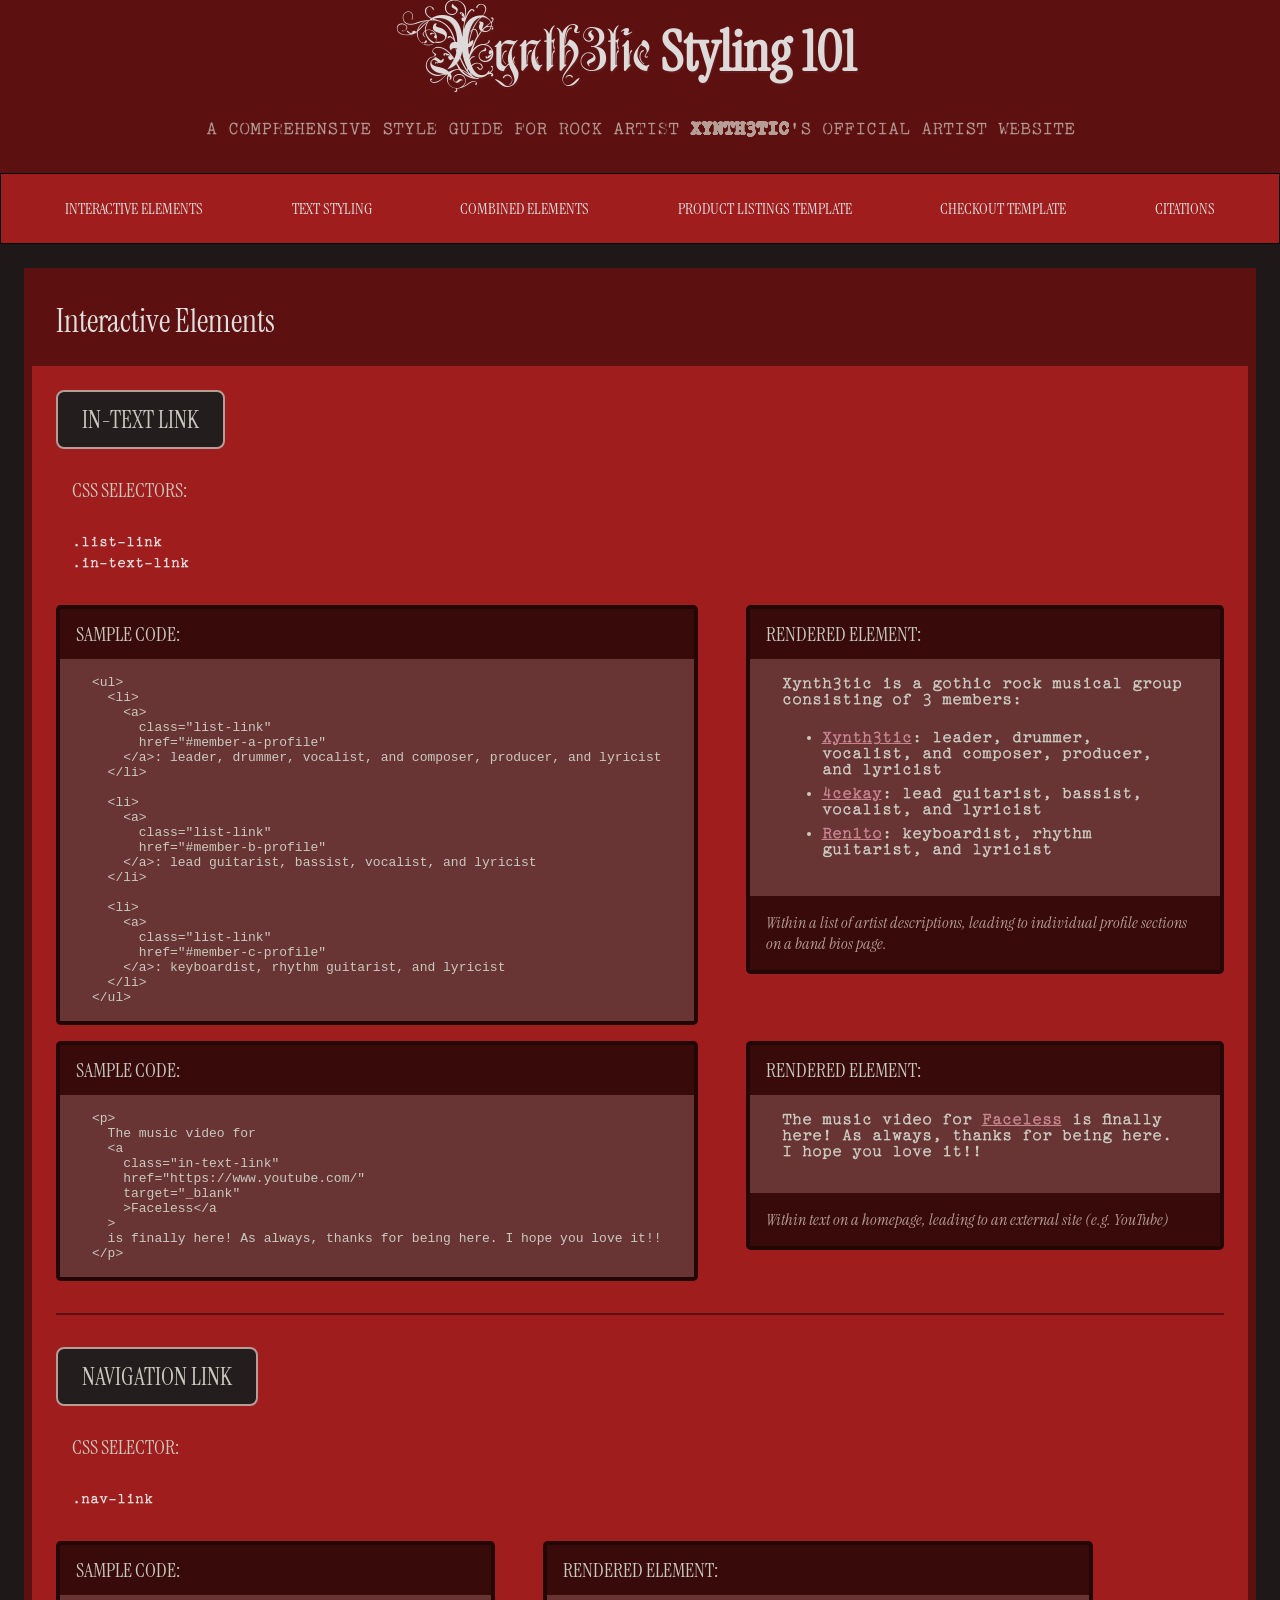
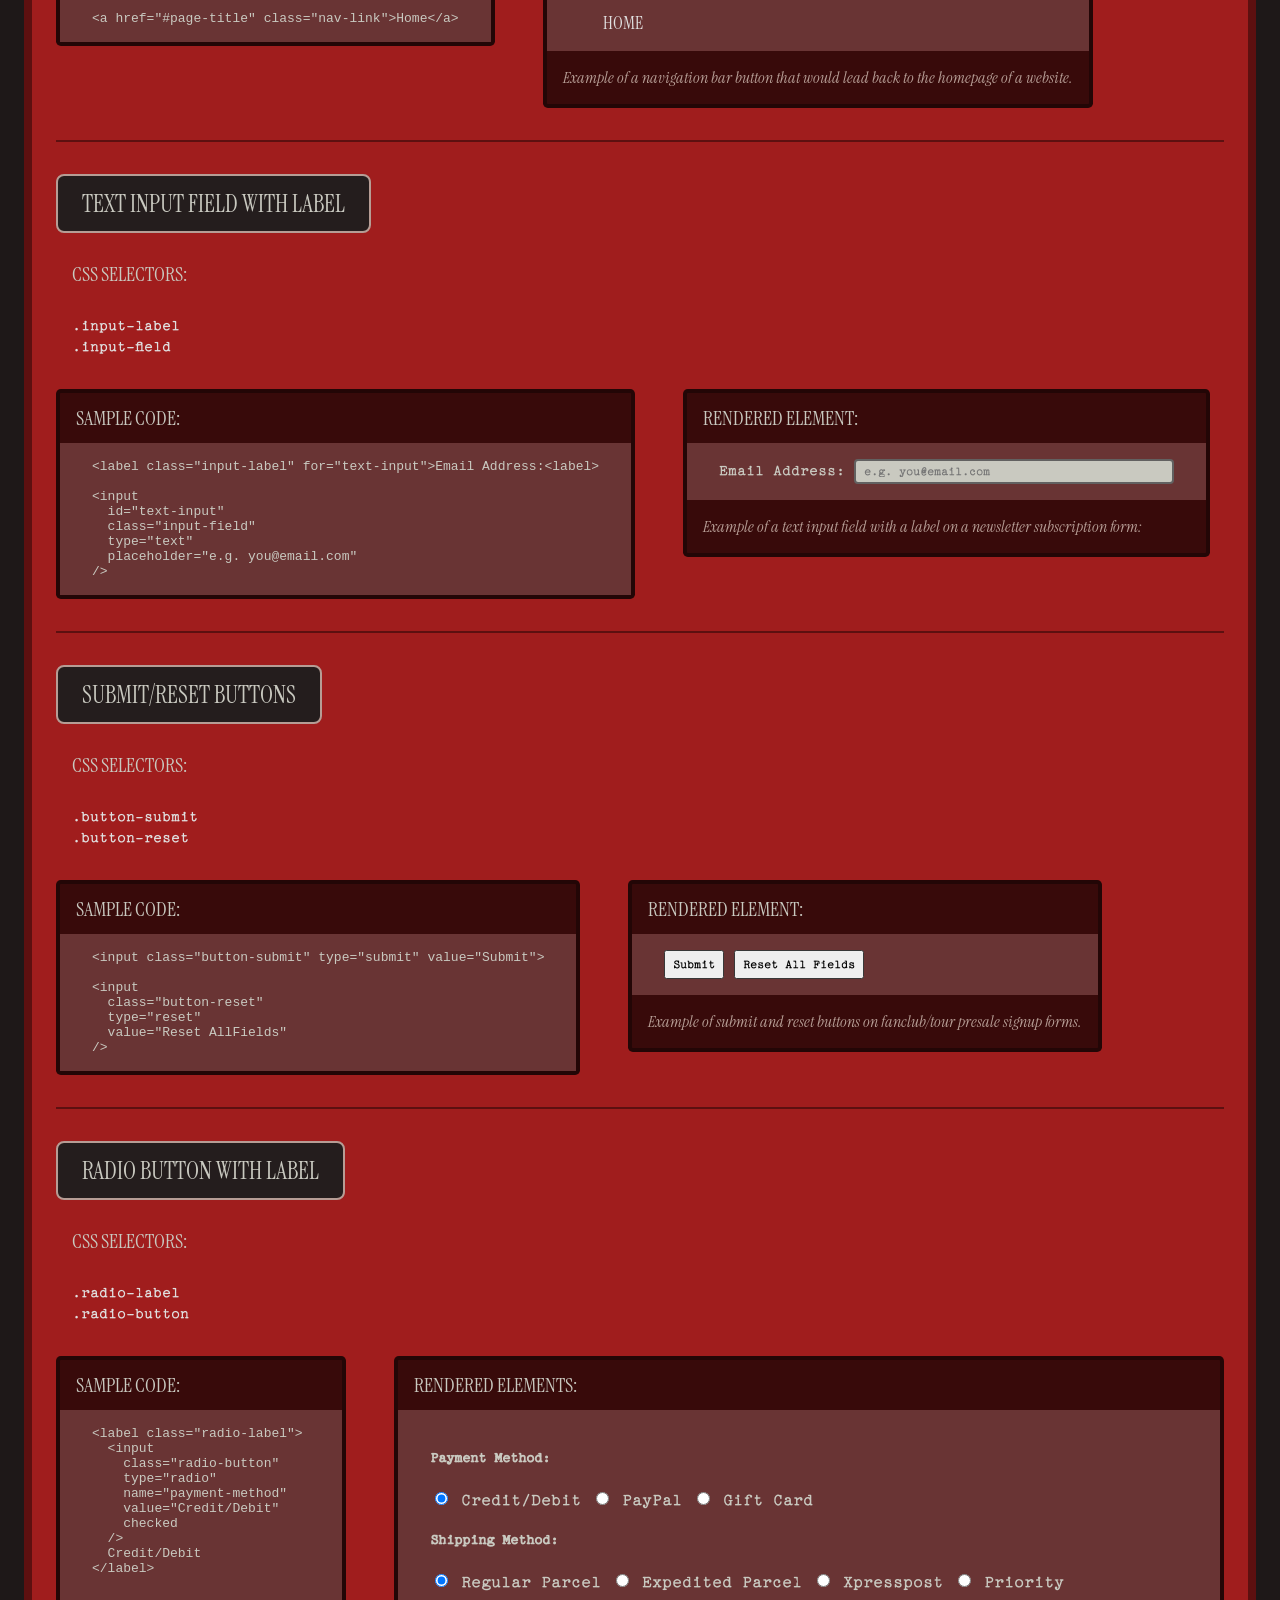
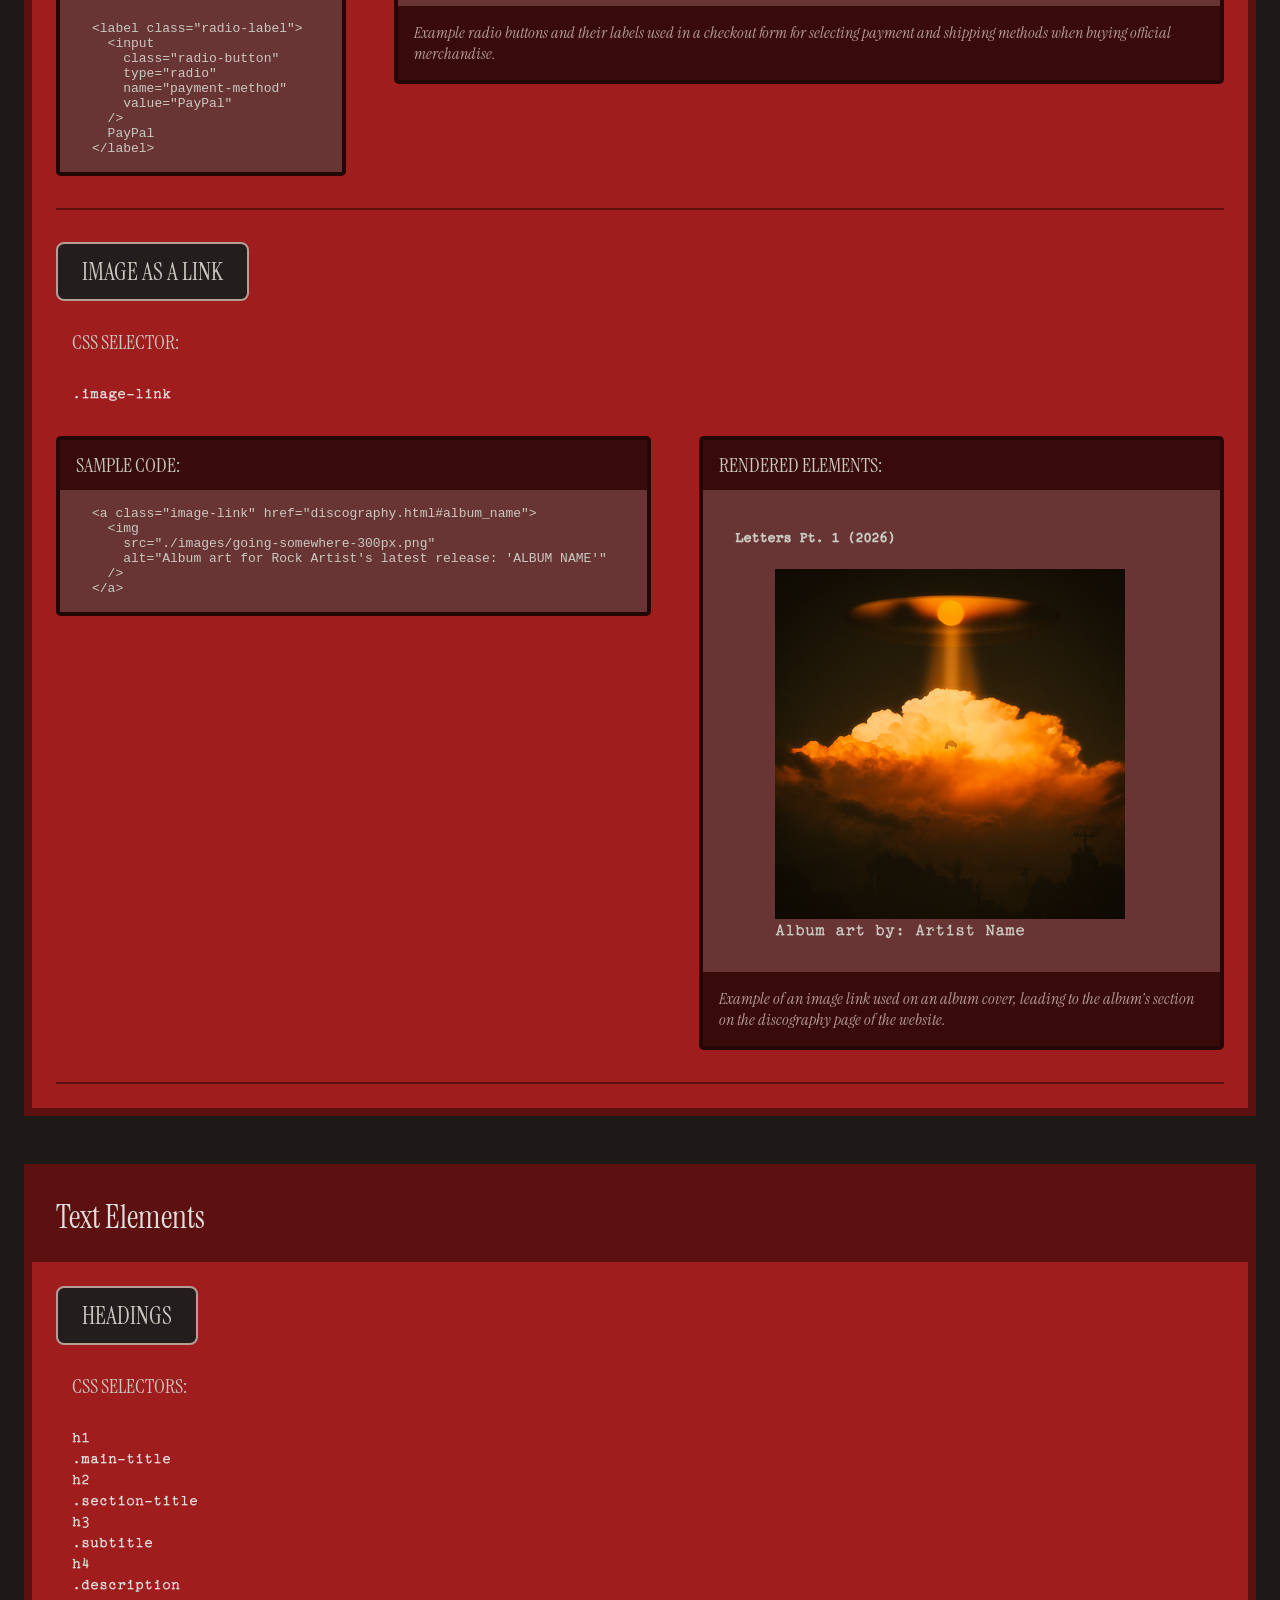
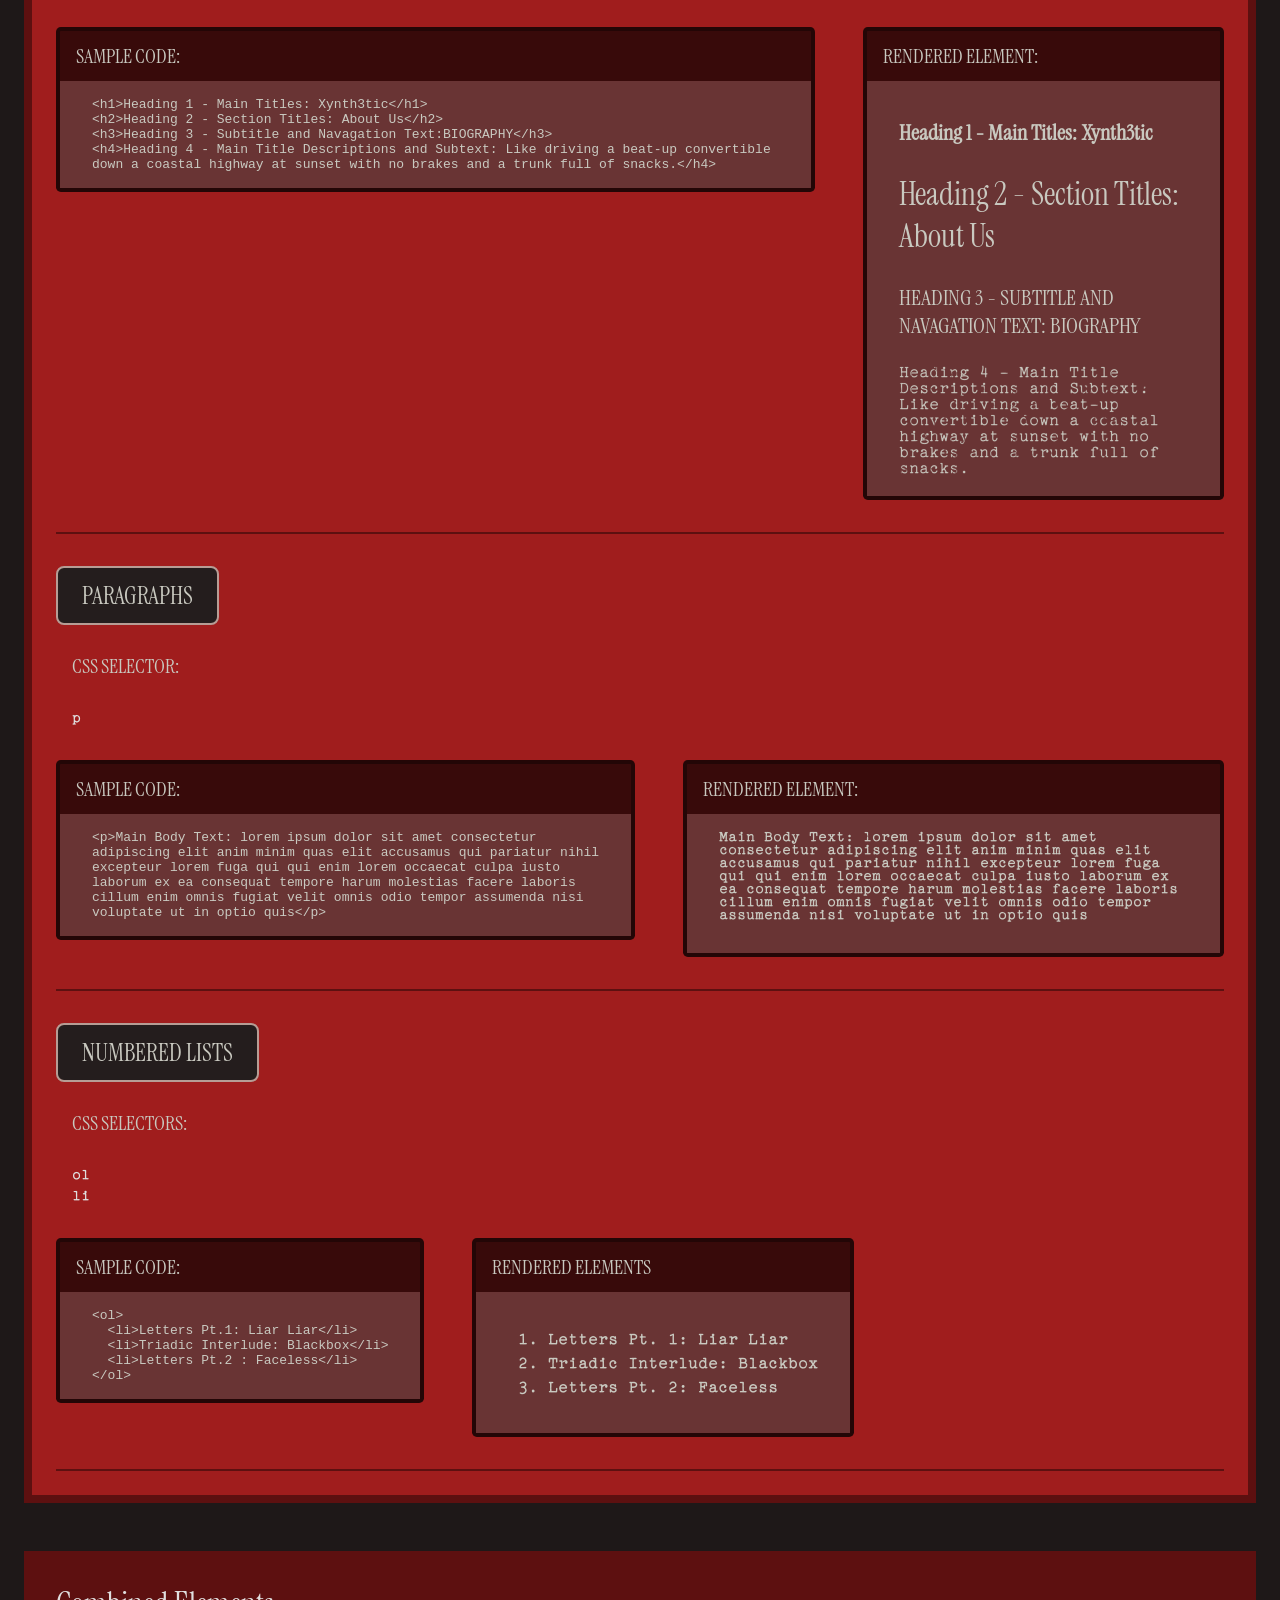
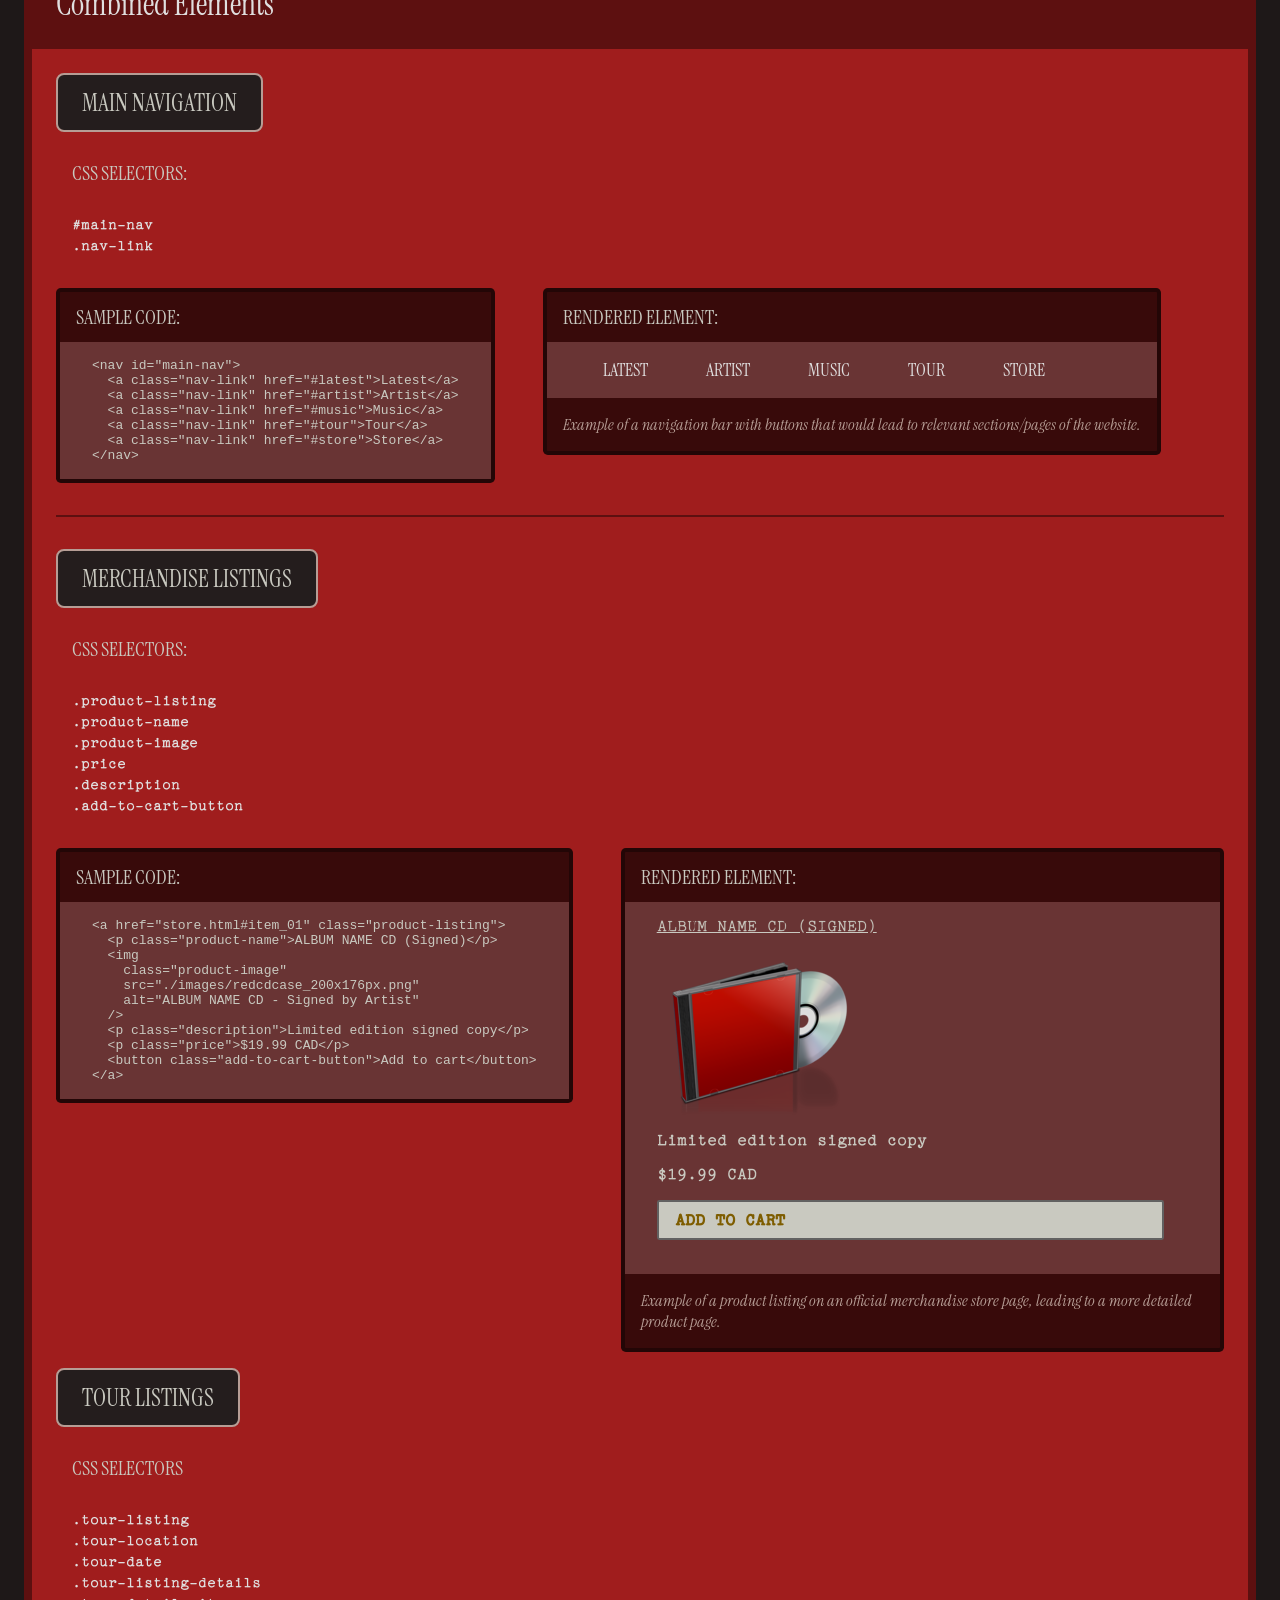
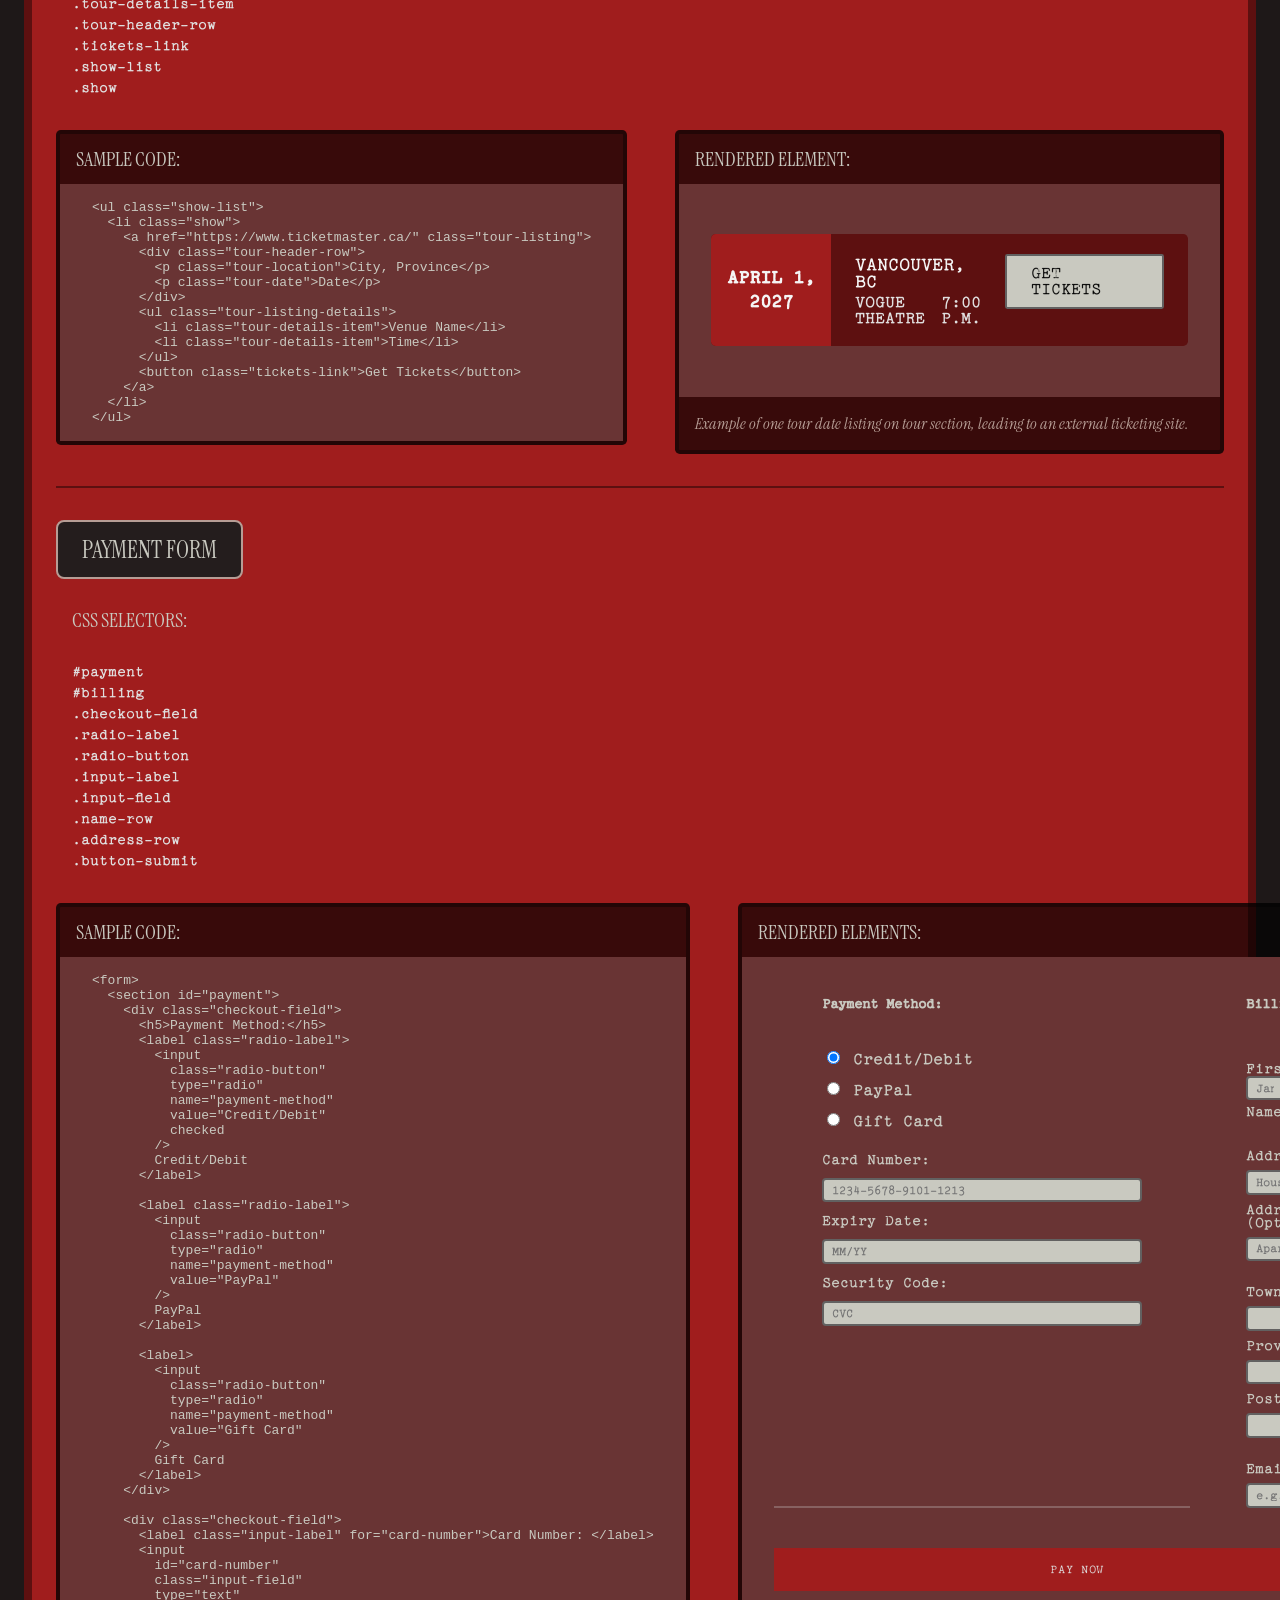
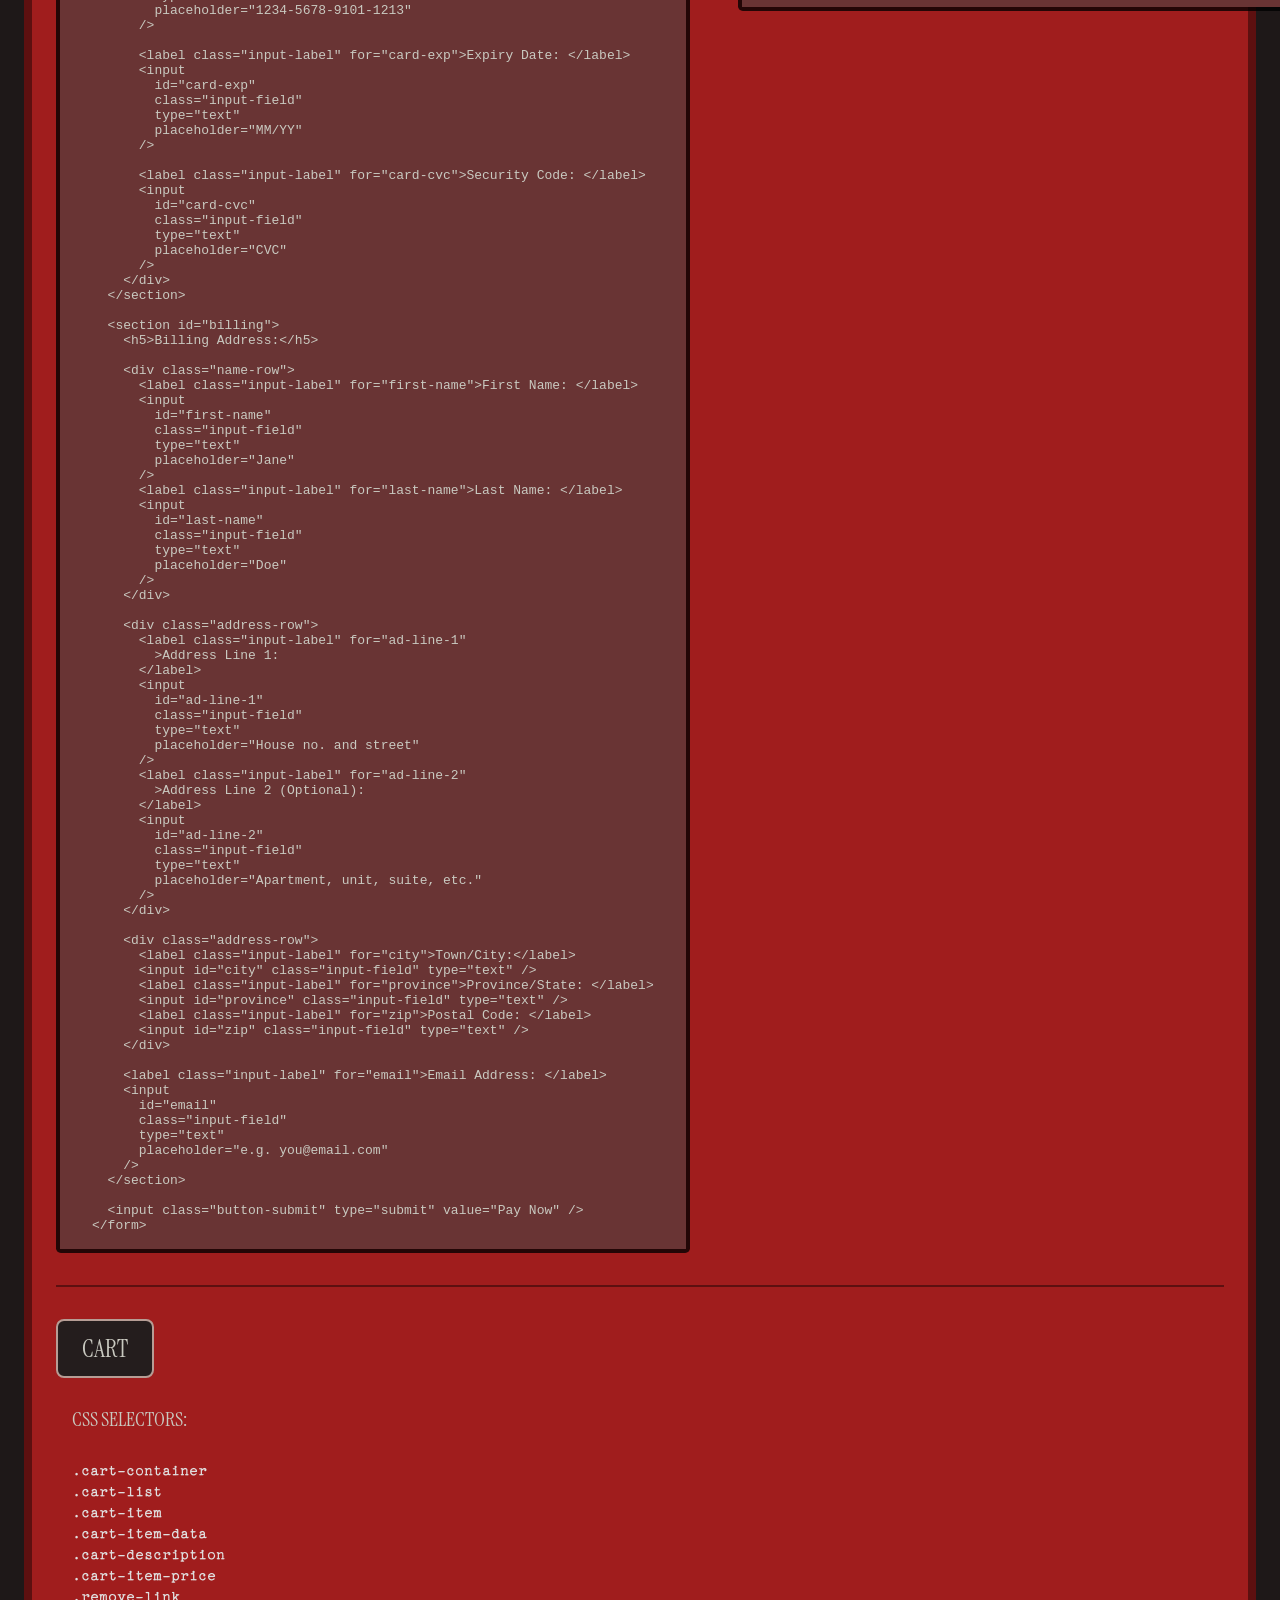
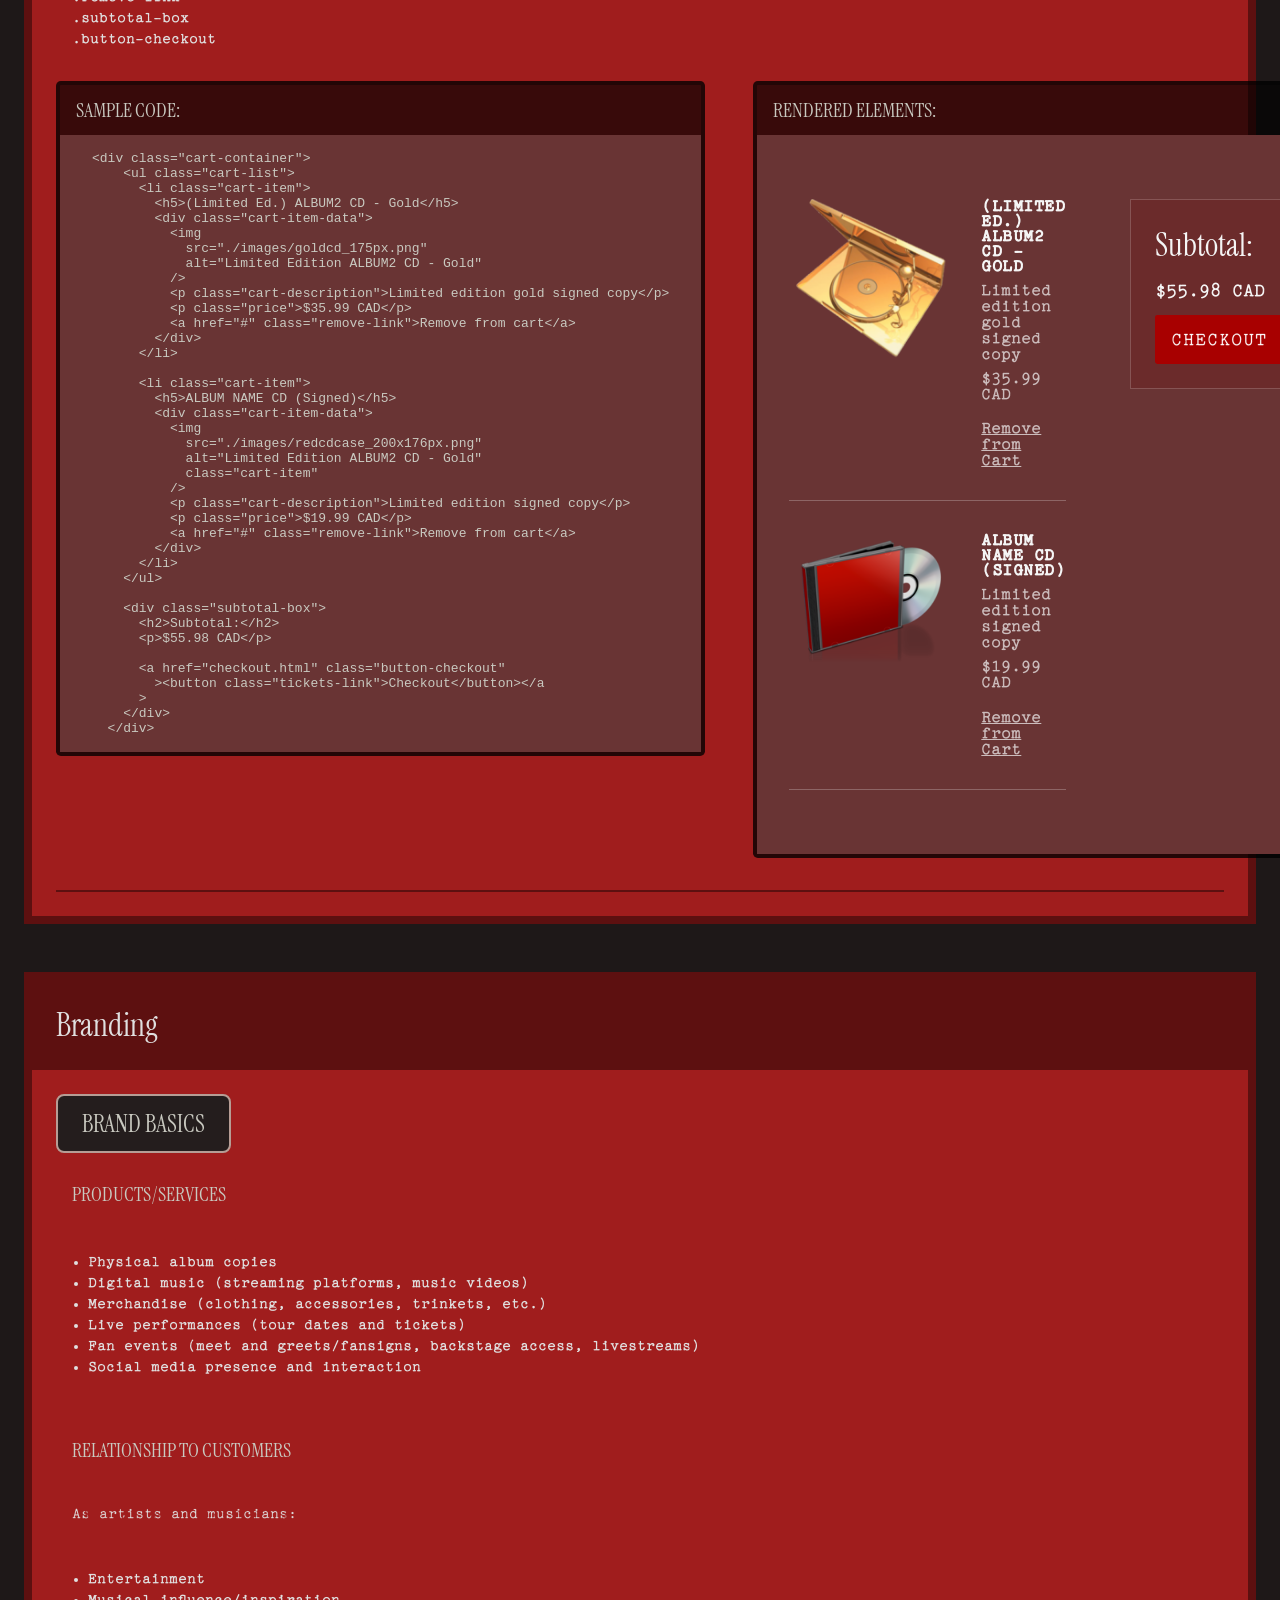
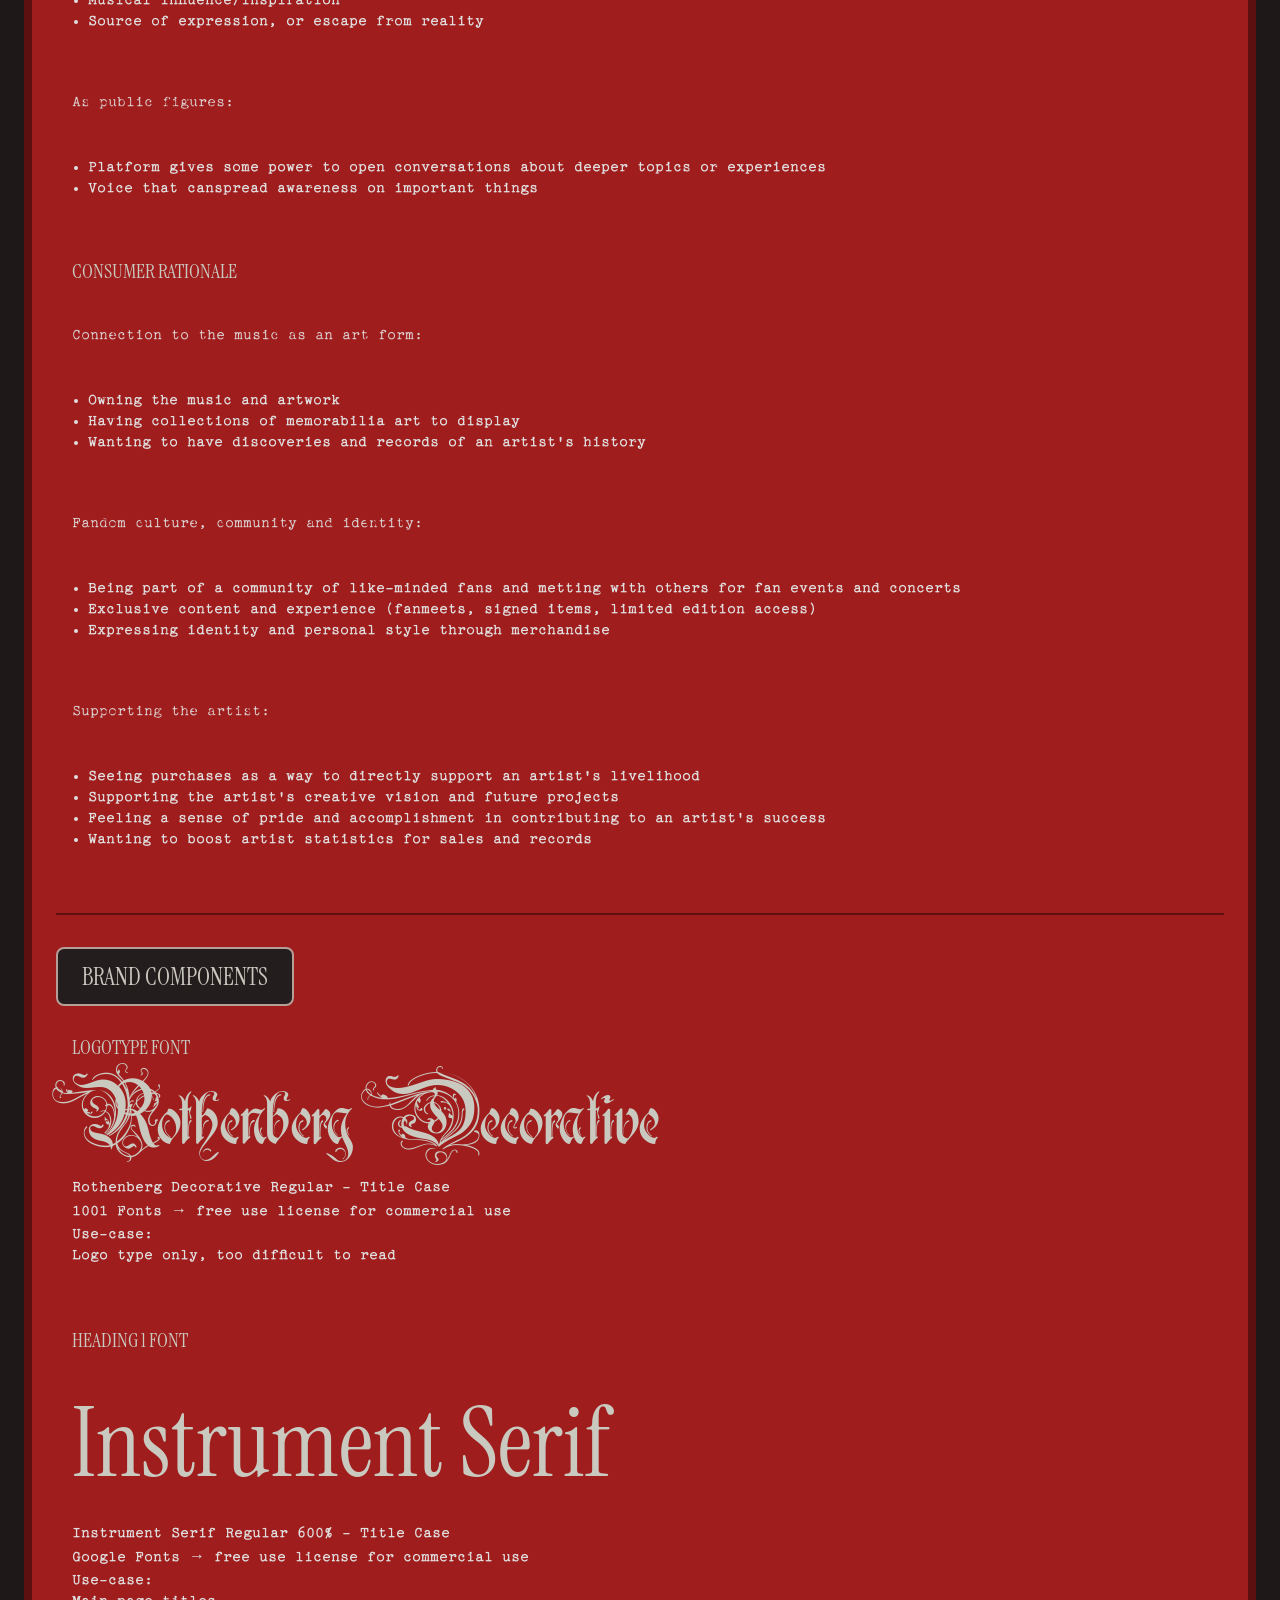
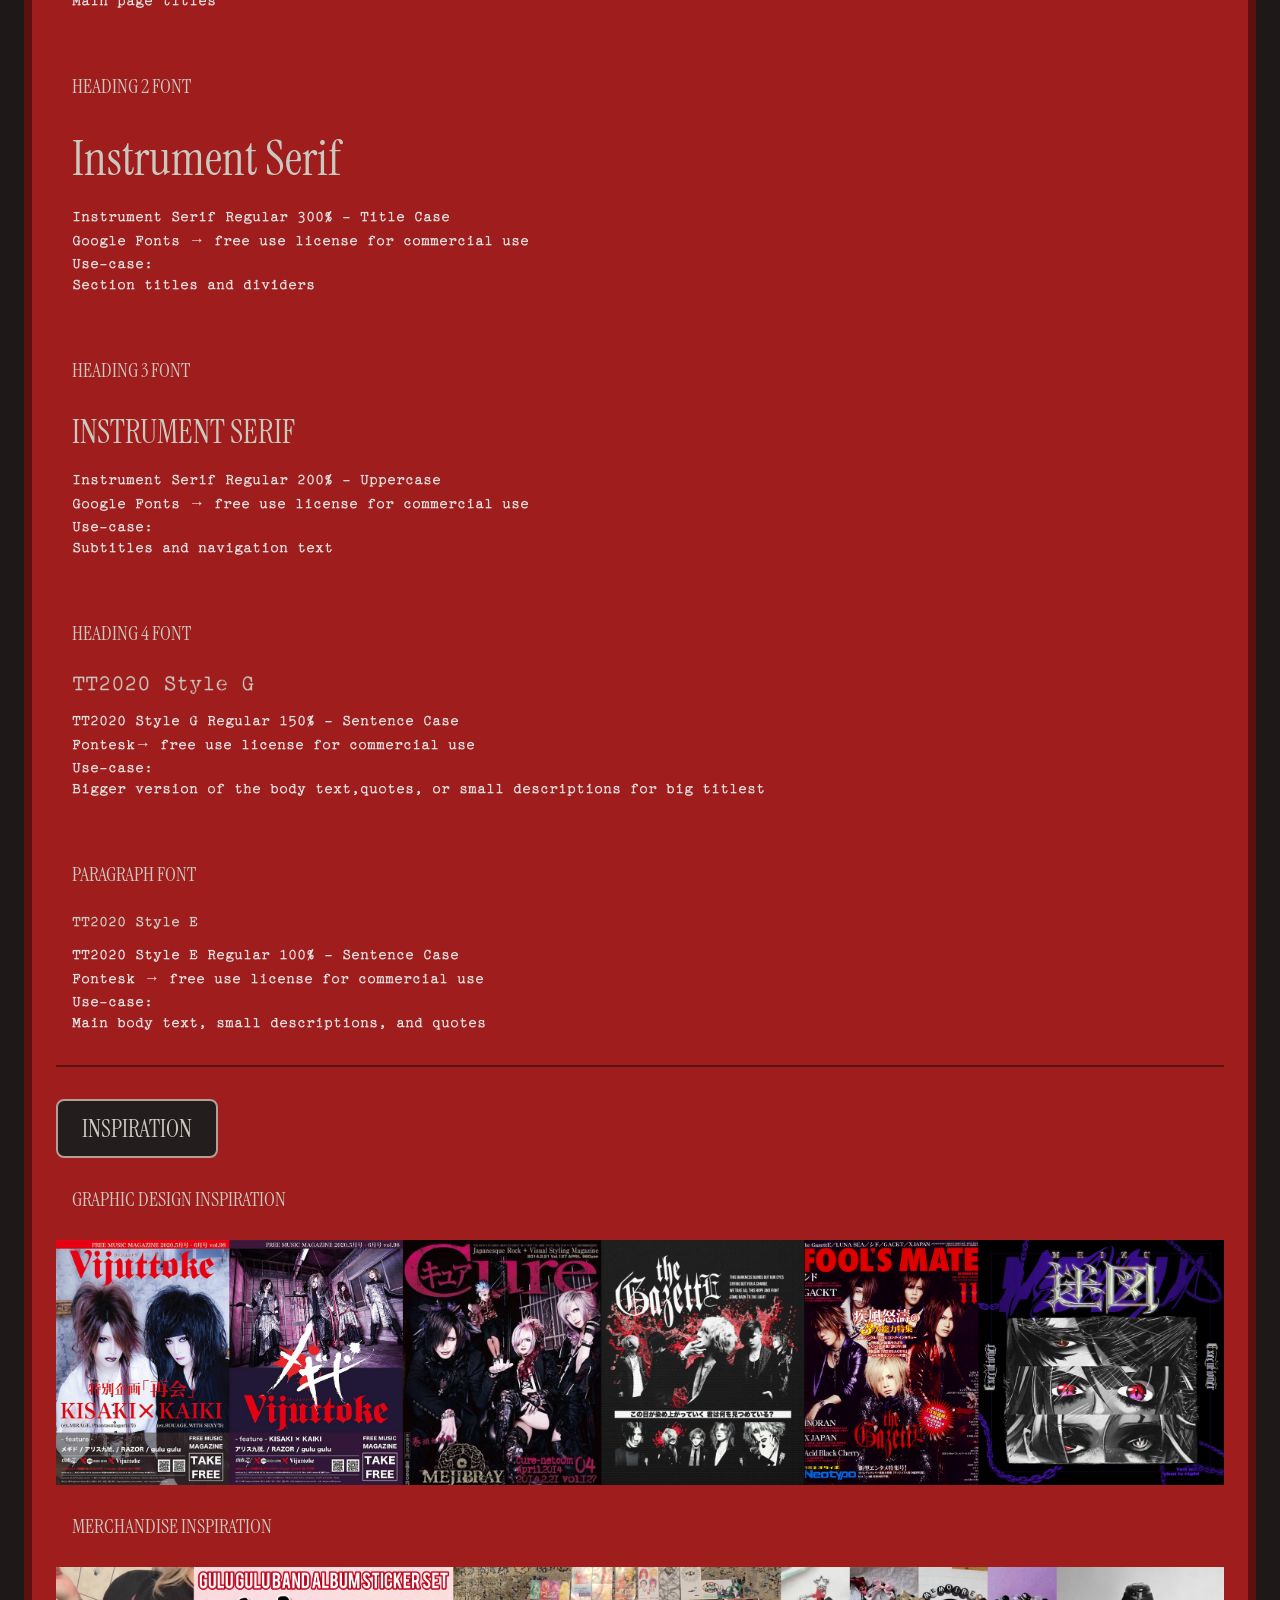
==== commit bcdc0bd0: "html/css fixes + tweaks for cohesion" ====
--- a/style_guide/index.html
+++ b/style_guide/index.html
@@ -174,7 +174,7 @@
             <h4 class="element-subheading">CSS Selector:</h4>
 
             <ul class="selectors-list">
-              <li class="selector-item">.button-nav</li>
+              <li class="selector-item">.nav-link</li>
             </ul>
 
             <div class="demo-container">
@@ -182,14 +182,14 @@
                 <h4 class="element-subheading">Sample Code:</h4>
                 <pre
                   class="code-block"
-                ><code>&lt;a href="#page-title" class="button-nav"&gt;Home&lt;/a&gt;</code></pre>
+                ><code>&lt;a href="#page-title" class="nav-link"&gt;Home&lt;/a&gt;</code></pre>
               </div>
 
               <div class="rendered-container">
                 <h4 class="element-subheading">Rendered Element:</h4>
 
                 <div class="rendered-display">
-                  <a class="button-nav nav-link" href="#page-title">Home</a>
+                  <a class="nav-link" href="#page-title">Home</a>
                 </div>
                 <p class="rendered-subtitle">
                   Example of a navigation bar button that would lead back to the
@@ -599,18 +599,18 @@
 
             <ul class="selectors-list">
               <li class="selector-item">#main-nav</li>
-              <li class="selector-item">.button-nav</li>
+              <li class="selector-item">.nav-link</li>
             </ul>
 
             <div class="demo-container">
               <div class="code-container">
                 <h4 class="element-subheading">Sample Code:</h4>
                 <pre class="code-block"><code>&lt;nav id="main-nav"&gt;
-  &lt;a class="button-nav" href="#latest"&gt;Latest&lt;/a&gt;
-  &lt;a class="button-nav" href="#artist"&gt;Artist&lt;/a&gt;
-  &lt;a class="button-nav" href="#music"&gt;Music&lt;/a&gt;
-  &lt;a class="button-nav" href="#tour"&gt;Tour&lt;/a&gt;
-  &lt;a class="button-nav" href="#store"&gt;Store&lt;/a&gt;
+  &lt;a class="nav-link" href="#latest"&gt;Latest&lt;/a&gt;
+  &lt;a class="nav-link" href="#artist"&gt;Artist&lt;/a&gt;
+  &lt;a class="nav-link" href="#music"&gt;Music&lt;/a&gt;
+  &lt;a class="nav-link" href="#tour"&gt;Tour&lt;/a&gt;
+  &lt;a class="nav-link" href="#store"&gt;Store&lt;/a&gt;
 &lt;/nav&gt;</code></pre>
               </div>
               <div class="rendered-container">
@@ -618,11 +618,15 @@
 
                 <div class="rendered-display">
                   <nav id="main-nav">
-                    <a class="button-nav" href="#latest">Latest</a>
-                    <a class="button-nav" href="#artist">Artist</a>
-                    <a class="button-nav" href="#music">Music</a>
-                    <a class="button-nav" href="#tour">Tour</a>
-                    <a class="button-nav" href="store.html">Store</a>
+                    <a class="nav-link" href="#">Latest</a>
+                    <a class="nav-link" href="#">Artist</a>
+                    <a class="nav-link" href="#">Music</a>
+                    <a class="nav-link" href="./templates/products.html#tour"
+                      >Tour</a
+                    >
+                    <a class="nav-link" href="./templates/products.html#limited"
+                      >Store</a
+                    >
                   </nav>
                 </div>
 
@@ -670,7 +674,7 @@
               <div class="rendered-container">
                 <h4 class="element-subheading">Rendered Element:</h4>
                 <div class="rendered-display">
-                  <a href="store.html#item_01" class="product-listing">
+                  <a href="#" class="product-listing">
                     <p class="product-name">ALBUM NAME CD (Signed)</p>
                     <img
                       class="product-image"
@@ -679,7 +683,7 @@
                     />
                     <p class="description">Limited edition signed copy</p>
                     <p class="price">$19.99 CAD</p>
-                    <button class="add-to-cart-button">Add to cart</button>
+                    <p class="add-to-cart-button">Add to Cart</p>
                   </a>
                 </div>
 
@@ -703,16 +707,14 @@
               <li class="selector-item">.tour-header-row</li>
               <li class="selector-item">.tickets-link</li>
               <li class="selector-item">.show-list</li>
-              <li class="selector-item">.show</li> 
+              <li class="selector-item">.show</li>
             </ul>
 
             <div class="demo-container">
               <div class="code-container">
                 <h4 class="element-subheading">Sample Code:</h4>
 
-                <pre
-                  class="code-block"
-                ><code>&lt;ul class="show-list"&gt;
+                <pre class="code-block"><code>&lt;ul class="show-list"&gt;
   &lt;li class="show"&gt;
     &lt;a href="https://www.ticketmaster.ca/" class="tour-listing"&gt;
       &lt;div class="tour-header-row"&gt;
@@ -733,7 +735,11 @@
                 <div class="rendered-display">
                   <ul class="show-list">
                     <li class="show">
-                      <a href="https://www.ticketmaster.ca/" class="tour-listing">
+                      <a
+                        target="_blank"
+                        href="https://www.ticketmaster.ca/"
+                        class="tour-listing"
+                      >
                         <div class="tour-header-row">
                           <p class="tour-location">Vancouver, BC</p>
                           <p class="tour-date">April 1, 2027</p>
@@ -742,7 +748,7 @@
                           <li class="tour-details-item">Vogue Theatre</li>
                           <li class="tour-details-item">7:00 P.M.</li>
                         </ul>
-                        <button class="tickets-link">Get Tickets</button>
+                        <p class="tickets-link">Get Tickets</p>
                       </a>
                     </li>
                   </ul>
@@ -1135,9 +1141,11 @@
                             src="./images/goldcd_175px.png"
                             alt="Limited Edition ALBUM2 CD - Gold"
                           />
-                          <p class="cart-description">Limited edition gold signed copy</p>
+                          <p class="cart-description">
+                            Limited edition gold signed copy
+                          </p>
                           <p class="price">$35.99 CAD</p>
-                          <a href="#" class="remove-link">Remove from cart</a>
+                          <a href="#" class="remove-link">Remove from Cart</a>
                         </div>
                       </li>
 
@@ -1149,9 +1157,11 @@
                             alt="Limited Edition ALBUM2 CD - Gold"
                             class="cart-item"
                           />
-                          <p class="cart-description">Limited edition signed copy</p>
+                          <p class="cart-description">
+                            Limited edition signed copy
+                          </p>
                           <p class="price">$19.99 CAD</p>
-                          <a href="#" class="remove-link">Remove from cart</a>
+                          <a href="#" class="remove-link">Remove from Cart</a>
                         </div>
                       </li>
                     </ul>
@@ -1160,9 +1170,11 @@
                       <p>$55.98 CAD</p>
 
                       <a href="checkout.html" class="button-checkout"
-                        ><button class="tickets-link">Checkout</button></a>
+                        ><p class="tickets-link">Checkout</p></a
+                      >
                     </div>
                   </div>
+                </div>
               </div>
             </div>
           </section>
@@ -1284,7 +1296,7 @@
                 <li class="font-info-item">
                   1001 Fonts → free use license for commercial use
                 </li>
-                <br />
+
                 <li class="font-info-item">Use-case:</li>
                 <li class="font-info-item">
                   Logo type only, too difficult to read
@@ -1304,7 +1316,7 @@
                 <li class="font-info-item">
                   Google Fonts → free use license for commercial use
                 </li>
-                <br />
+
                 <li class="font-info-item">Use-case:</li>
                 <li class="font-info-item">Main page titles</li>
               </ul>
@@ -1322,7 +1334,7 @@
                 <li class="font-info-item">
                   Google Fonts → free use license for commercial use
                 </li>
-                <br />
+
                 <li class="font-info-item">Use-case:</li>
                 <li class="font-info-item">Section titles and dividers</li>
               </ul>
@@ -1340,7 +1352,7 @@
                 <li class="font-info-item">
                   Google Fonts → free use license for commercial use
                 </li>
-                <br />
+
                 <li class="font-info-item">Use-case:</li>
                 <li class="font-info-item">Subtitles and navigation text</li>
               </ul>
@@ -1358,7 +1370,7 @@
                 <li class="font-info-item">
                   Fontesk→ free use license for commercial use
                 </li>
-                <br />
+
                 <li class="font-info-item">Use-case:</li>
                 <li class="font-info-item">
                   Bigger version of the body text,quotes, or small descriptions
@@ -1379,7 +1391,7 @@
                 <li class="font-info-item">
                   Fontesk → free use license for commercial use
                 </li>
-                <br />
+
                 <li class="font-info-item">Use-case:</li>
                 <li class="font-info-item">
                   Main body text, small descriptions, and quotes
@@ -1392,17 +1404,23 @@
             <h3 class="element-title">Inspiration</h3>
             <h3 class="element-subheading">Graphic Design Inspiration</h3>
             <img
-              src="images/Graphics.png"
+              src="images/Graphics.avif"
               alt="Album Cover Design Collection"
+              loading="lazy"
             />
 
             <h3 class="element-subheading">Merchandise Inspiration</h3>
-            <img src="images/Merch.png" alt="Merchandise Design Collection" />
+            <img
+              src="images/Merch.avif"
+              alt="Merchandise Design Collection"
+              loading="lazy"
+            />
 
             <h3 class="element-subheading">Website Design Inspiration</h3>
             <img
-              src="images/WebsiteDesign.png"
+              src="images/WebsiteDesign.avif"
               alt="Website Design Collection"
+              loading="lazy"
             />
           </section>
         </div>
--- a/style_guide/css/main.css
+++ b/style_guide/css/main.css
@@ -12,7 +12,6 @@
   --dark-red: #5d1010;
   --dark-black: #1e1818;
   --bruise-pink: #c88590;
-
 
   --display-light-red: #693434;
   --button-dark-grey: #383838;
@@ -76,7 +75,7 @@
   background-color: var(--base-red);
   border: 1px black solid;
 }
-.nav-main .nav-link {
+.nav-link {
   padding: 1.5rem;
 
   color: var(--base-white);
@@ -84,12 +83,12 @@
 
   transition: all 0.25s;
 }
-.nav-main .nav-link:hover,
-.nav-main .nav-link:focus {
+.nav-link:hover,
+.nav-link:focus {
   color: var(--base-taupe);
   text-decoration: underline;
 }
-.nav-main .nav-link:visited {
+.nav-link:visited {
   color: var(--base-white);
 }
 
@@ -401,15 +400,20 @@
   font-weight: 700;
   text-transform: uppercase;
   transition: background-color 0.2s ease-in-out;
+
+  color: rgb(126, 93, 0);
 }
 .add-to-cart-button:hover,
 .add-to-cart-button:focus {
-  color: rgb(126, 93, 0);
   border-color: rgb(197, 144, 1);
   background-color: var(--button-bg-hover);
 }
 
 /* Tour Listing */
+
+.tour-listing {
+  text-decoration: none;
+}
 
 .tour-header-row {
   display: flex;
@@ -440,11 +444,13 @@
   margin-right: 1.5rem;
   padding: 0.6rem 1.5rem;
 
+  color: black;
+
   border: rgb(98, 97, 97) solid 0.15rem;
   border-radius: 0.15rem;
   background-color: var(--base-light-grey);
 
-    font-weight: 700;
+  font-weight: 700;
   text-transform: uppercase;
   transition: background-color 0.2s ease-in-out;
 }
@@ -455,6 +461,10 @@
   background-color: var(--button-bg-hover);
 }
 
+.tickets-link:visited {
+  color: black;
+}
+
 /* Payment Form */
 .payment-form {
   display: flex;
@@ -557,4 +567,4 @@
 }
 .font-info-item {
   color: var(--base-white);
-}+}
--- a/style_guide/css/fonts.css
+++ b/style_guide/css/fonts.css
@@ -2,7 +2,7 @@
 
 @font-face {
   font-family: "Rothenburg Decorative";
-  src: url("./fonts/RothenburgDecorative.ttf") format("truetype");
+  src: url("./fonts/RothenburgDecorative.woff2") format("woff2");
   font-weight: normal;
   font-style: normal;
 }
@@ -18,8 +18,10 @@
 /* Main Components*/
 @font-face {
   font-family: "Instrument Serif";
-  src: url("./fonts/InstrumentSerif-Regular.ttf") format("truetype");
-  font-style: normal;
+  src: url("./fonts/InstrumentSerif-Regular.woff2") format("woff2");
+  font-style: normal;
+
+  font-display: swap;
 }
 
 h1 {
@@ -63,8 +65,10 @@
 
 @font-face {
   font-family: "Instrument Serif - Italic";
-  src: url("./fonts/InstrumentSerif-Italic.ttf") format("truetype");
+  src: url("./fonts/InstrumentSerif-Italic.woff2") format("woff2");
   font-style: italic;
+
+  font-display: swap;
 }
 
 .rendered-subtitle {
@@ -73,84 +77,81 @@
 }
 
 @font-face {
+  font-family: "TT2020 Style E";
+  src: url("./fonts/TT2020StyleE-Regular.woff2") format("woff2");
+  font-style: normal;
+
+  font-display: swap;
+}
+
+p {
+  font-family: "TT2020 Style E", serif;
+  font-weight: 100;
+  font-style: normal;
+}
+
+button {
+  font-family: "TT2020 Style G", serif;
+  font-weight: 200;
+  font-style: normal;
+  text-transform: uppercase;
+}
+
+.brand-paragraph {
+  font-family: "TT2020 Style G", serif;
+  font-weight: 100;
+  font-style: normal;
+}
+
+.paragraph-list {
+  font-family: "TT2020 Style E", serif;
+  font-weight: 100;
+  font-style: normal;
+}
+
+.selectors-list {
+  font-family: "TT2020 Style E", serif;
+  font-weight: 100;
+  font-style: normal;
+}
+
+.rendered-display {
+  font-family: "TT2020 Style E", serif;
+  font-weight: 100;
+  font-style: normal;
+}
+
+.input-field {
+  font-family: "TT2020 Style E", serif;
+  font-weight: 100;
+  font-style: normal;
+}
+
+.button-submit {
+  font-family: "TT2020 Style E", serif;
+  font-weight: 100;
+  font-style: normal;
+}
+.button-reset {
+  font-family: "TT2020 Style E", serif;
+  font-weight: 100;
+  font-style: normal;
+}
+
+@font-face {
+  font-family: "TT2020 Style E - Italic";
+  src: url("./fonts/TT2020StyleE-Italic.woff2") format("woff2");
+  font-style: italic;
+
+  font-display: swap;
+}
+
+@font-face {
   font-family: "TT2020 Style G";
-  src: url("./fonts/TT2020StyleG-Regular-ASCII.ttf") format("truetype");
-  font-style: normal;
-  font-weight: bold;
-}
-
-@font-face {
-  font-family: "TT2020 Style E";
-  src: url("./fonts/TT2020StyleE-Regular.ttf") format("truetype");
-  font-style: normal;
-}
-
-p {
-  font-family: "TT2020 Style E", serif;
-  font-weight: 100;
-  font-style: normal;
-}
-
-button {
-  font-family: "TT2020 Style G", serif;
-  font-weight: 200;
-  font-style: normal;
-  text-transform: uppercase;
-}
-
-.brand-paragraph {
-  font-family: "TT2020 Style G", serif;
-  font-weight: 100;
-  font-style: normal;
-}
-
-.paragraph-list {
-  font-family: "TT2020 Style E", serif;
-  font-weight: 100;
-  font-style: normal;
-}
-
-.selectors-list {
-  font-family: "TT2020 Style E", serif;
-  font-weight: 100;
-  font-style: normal;
-}
-
-.rendered-display {
-  font-family: "TT2020 Style E", serif;
-  font-weight: 100;
-  font-style: normal;
-}
-
-.input-field {
-  font-family: "TT2020 Style E", serif;
-  font-weight: 100;
-  font-style: normal;
-}
-
-.button-submit {
-  font-family: "TT2020 Style E", serif;
-  font-weight: 100;
-  font-style: normal;
-}
-.button-reset {
-  font-family: "TT2020 Style E", serif;
-  font-weight: 100;
-  font-style: normal;
-}
-
-
-
-@font-face {
-  font-family: "TT2020 Style E - Italic";
-  src: url("./fonts/TT2020StyleE-Italic.ttf") format("truetype");
-  font-style: italic;
-}
-
-@font-face {
-  font-family: "TT2020 Style G";
-  src: url("./fonts/TT2020StyleG-Regular-ASCII.ttf") format("truetype");
-  font-style: normal;
+  src: url("./fonts/TT2020StyleG-Regular-ASCII.woff2") format("woff2");
+  font-style: normal;
+
+  font-display: swap;
 }
 
 h4 {
@@ -261,4 +262,4 @@
   font-family: "TT2020 Style E", serif;
   font-weight: 100;
   font-style: normal;
-}+}
--- a/style_guide/css/products.css
+++ b/style_guide/css/products.css
@@ -1,3 +1,30 @@
+#home-button {
+  position: fixed;
+  top: 1rem;
+  left: 1rem;
+
+  z-index: 999;
+
+  padding: 1rem;
+  background: rgba(165, 42, 42, 0.514);
+
+  border: 0.3rem solid rgba(174, 101, 101, 0.765);
+  border-radius: 2rem;
+
+  text-decoration: none;
+  font-style: none;
+  color: azure;
+
+  width: fit-content;
+
+  transition: all 0.25s ease-in-out;
+}
+#home-button:hover,
+#home-button:focus {
+  background: rgba(164, 103, 103, 0.662);
+  color: rgb(33, 3, 10);
+}
+
 /* Header Section */
 
 header {
@@ -147,7 +174,6 @@
 .lim-item:hover,
 .lim-item:focus {
   background-color: rgba(121, 71, 66, 0.644);
-
 }
 
 /* Limited Section*/
--- a/style_guide/css/checkout.css
+++ b/style_guide/css/checkout.css
@@ -13,6 +13,7 @@
   border: 0.3rem solid rgba(174, 101, 101, 0.765);
   border-radius: 2rem;
 
+  text-decoration: none;
   font-style: none;
   color: azure;
 
@@ -174,7 +175,6 @@
 .subtotal-box small {
   color: rgba(245, 245, 245, 0.6);
 }
-
 
 .button-checkout {
   display: block;
@@ -205,6 +205,11 @@
   border-bottom: 0.15rem solid rgba(211, 211, 211, 0.281);
 }
 
+#payment-methods {
+  display: flex;
+  flex-direction: column;
+  gap: 1rem;
+}
 
 .payment-button {
   width: 100%;
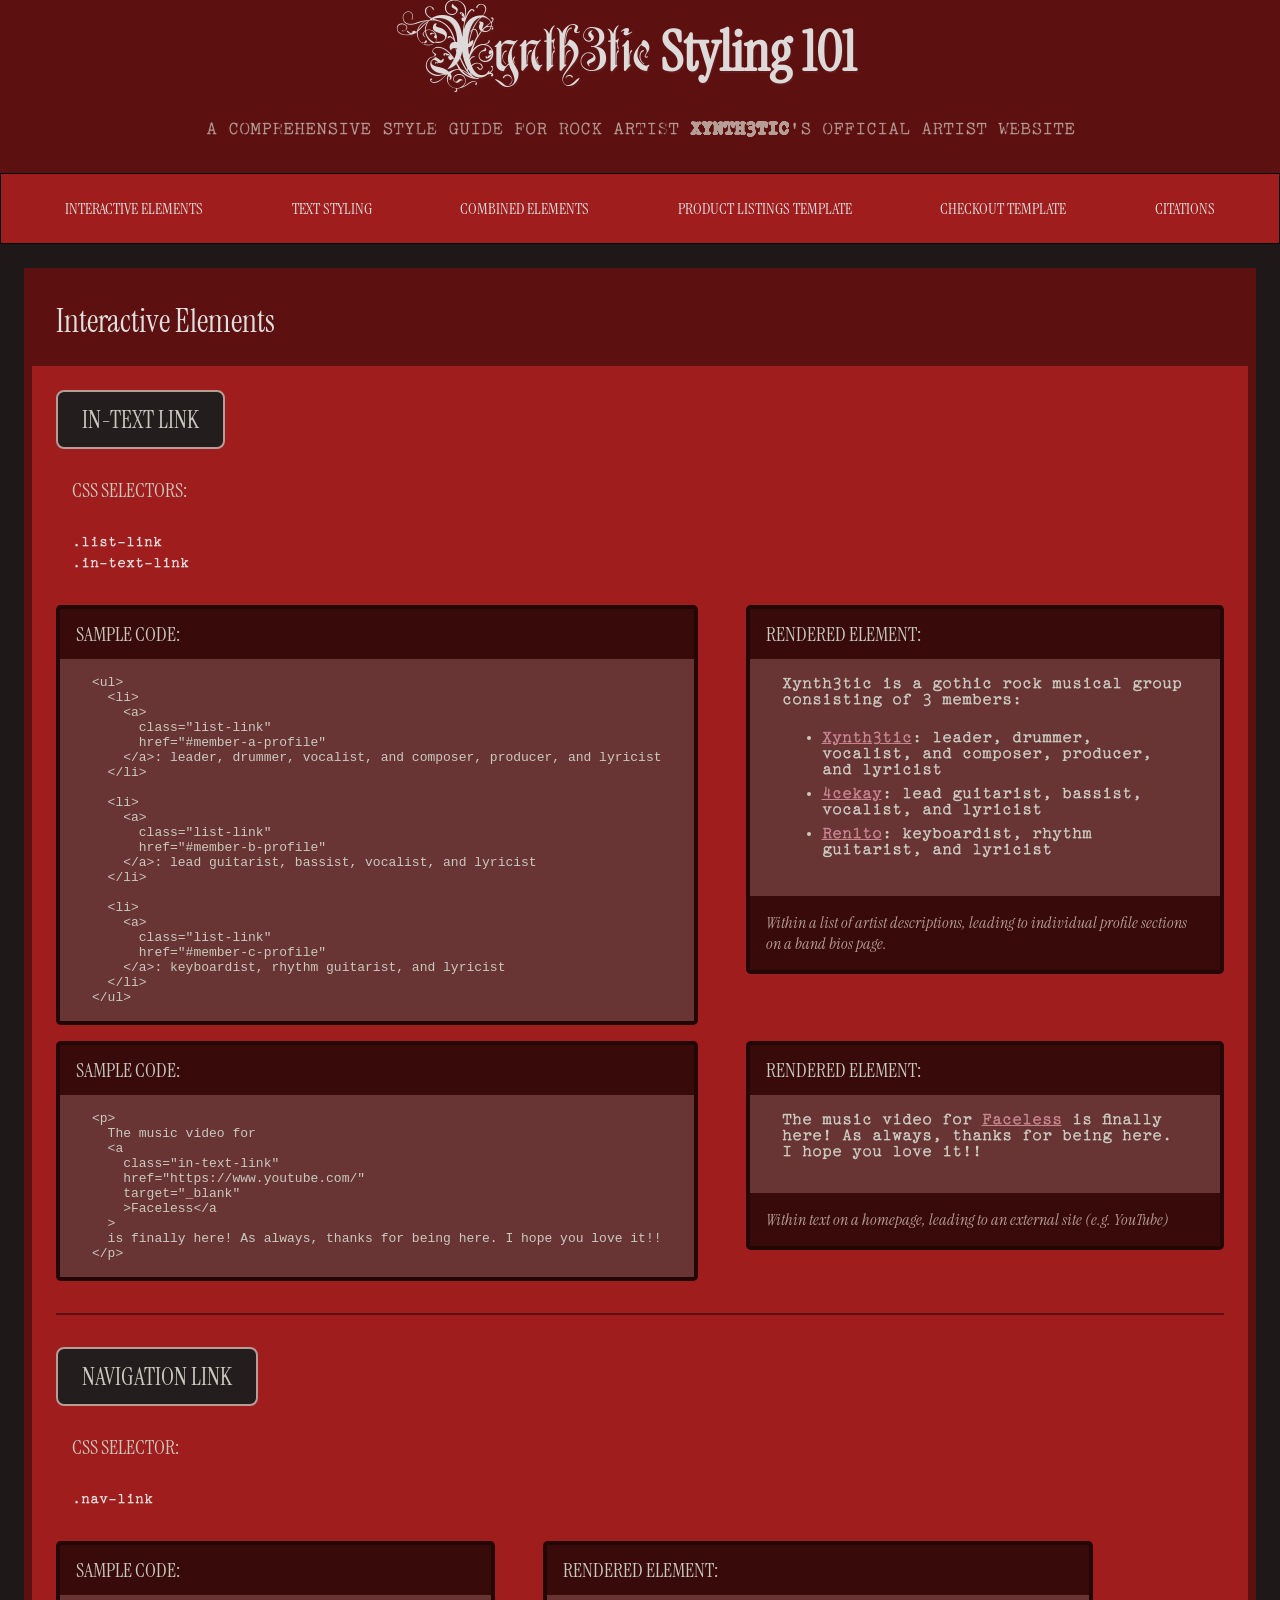
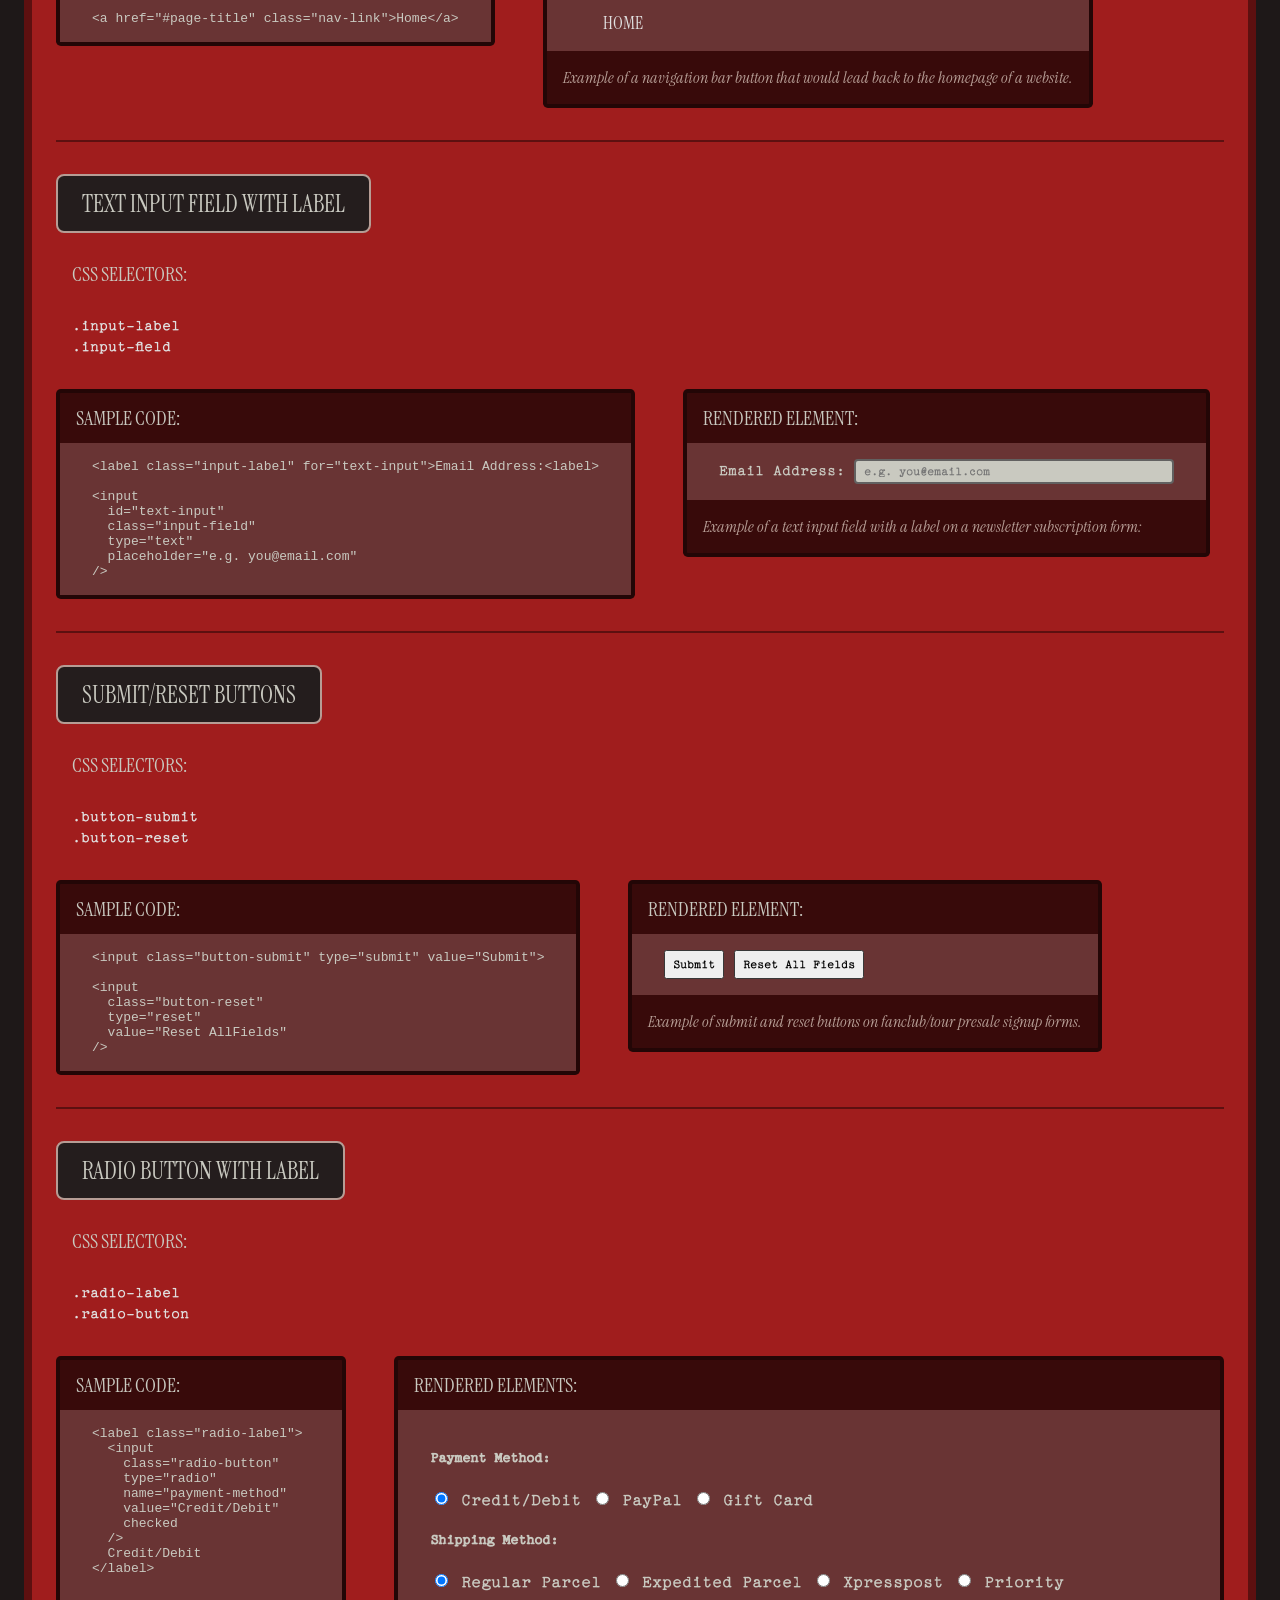
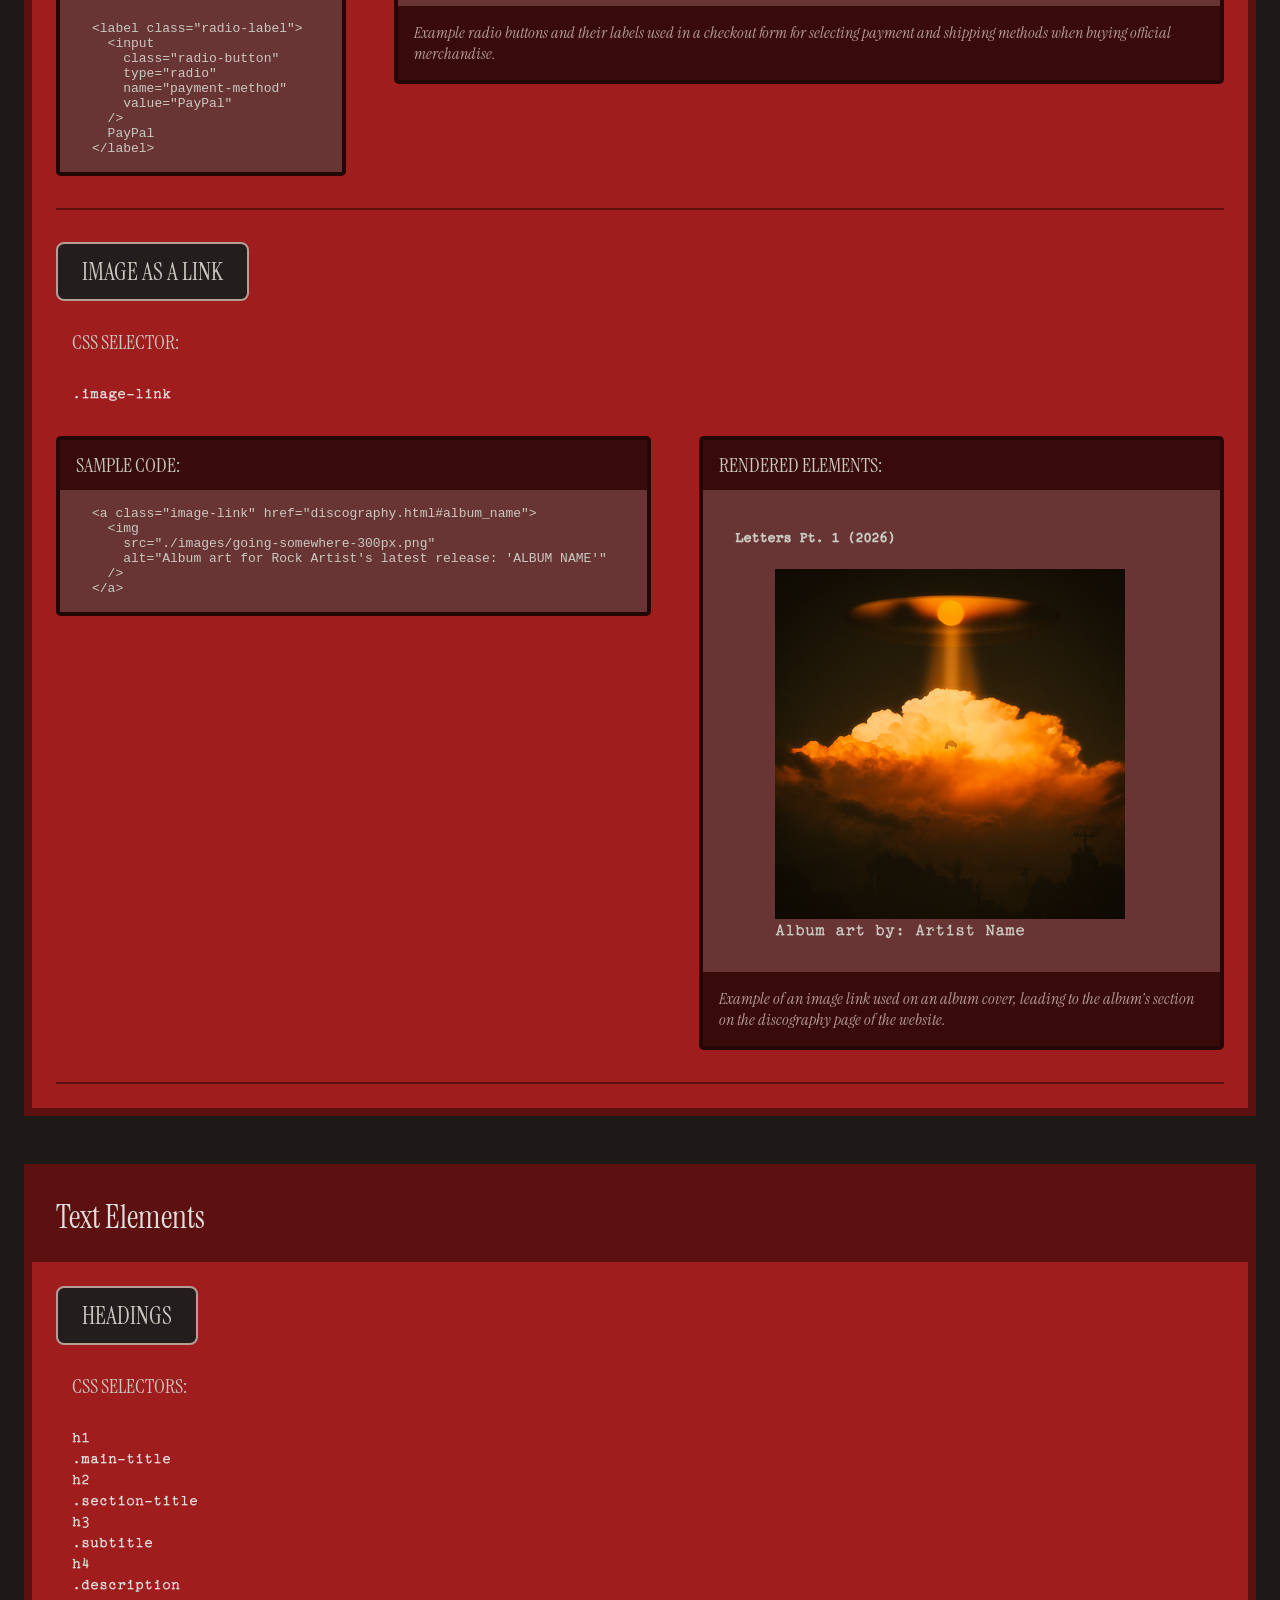
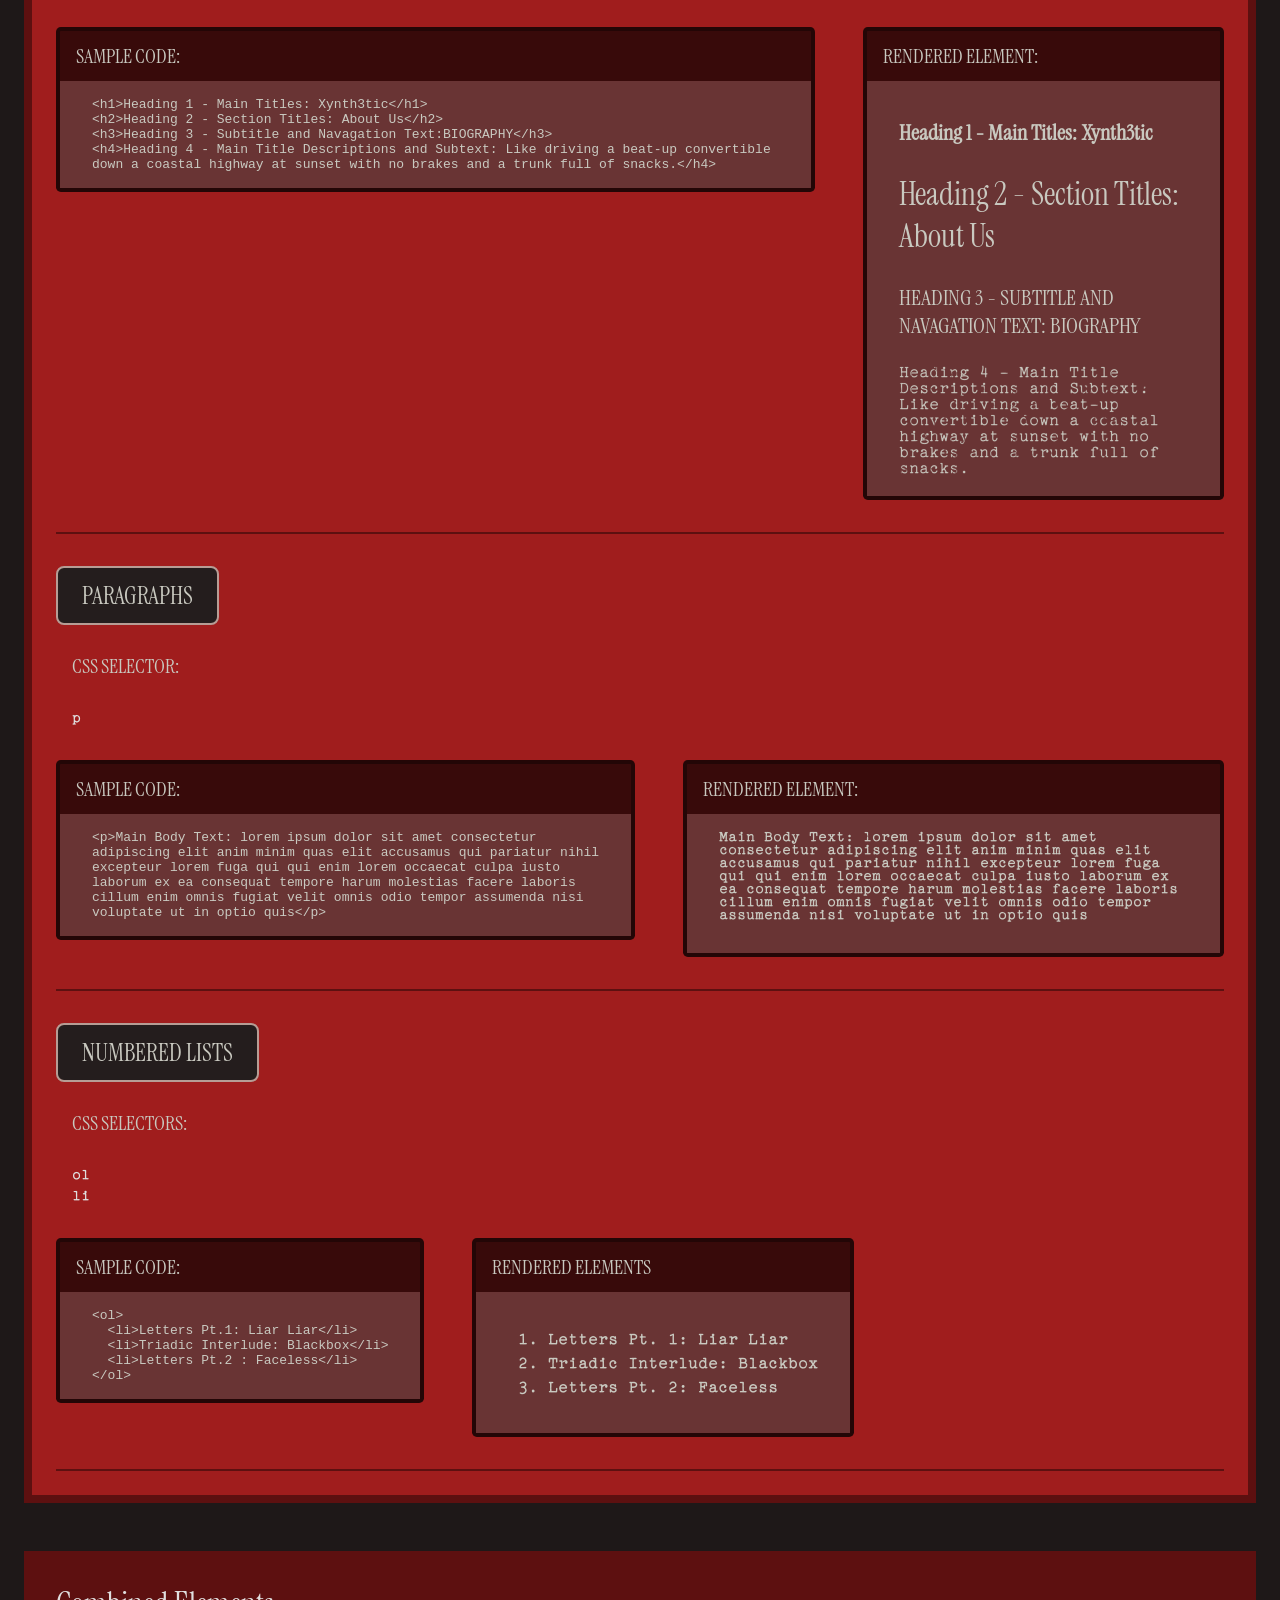
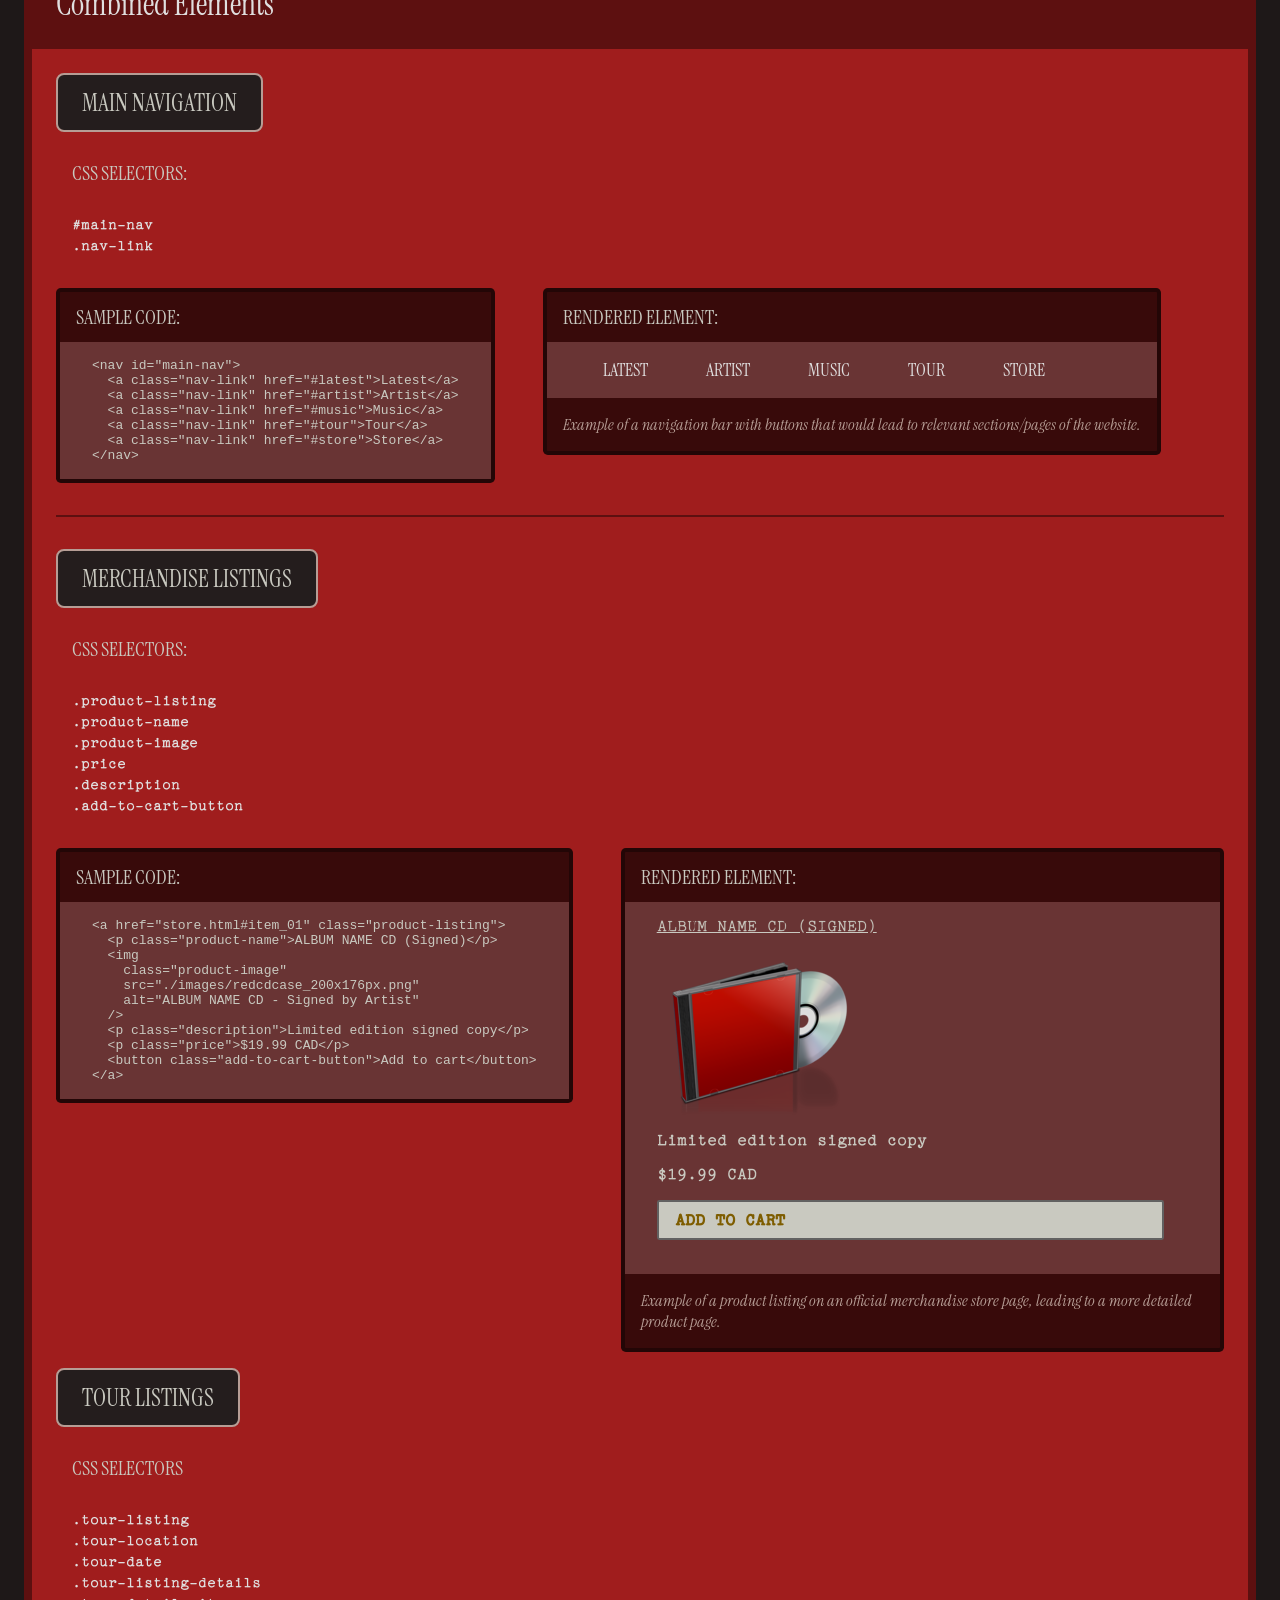
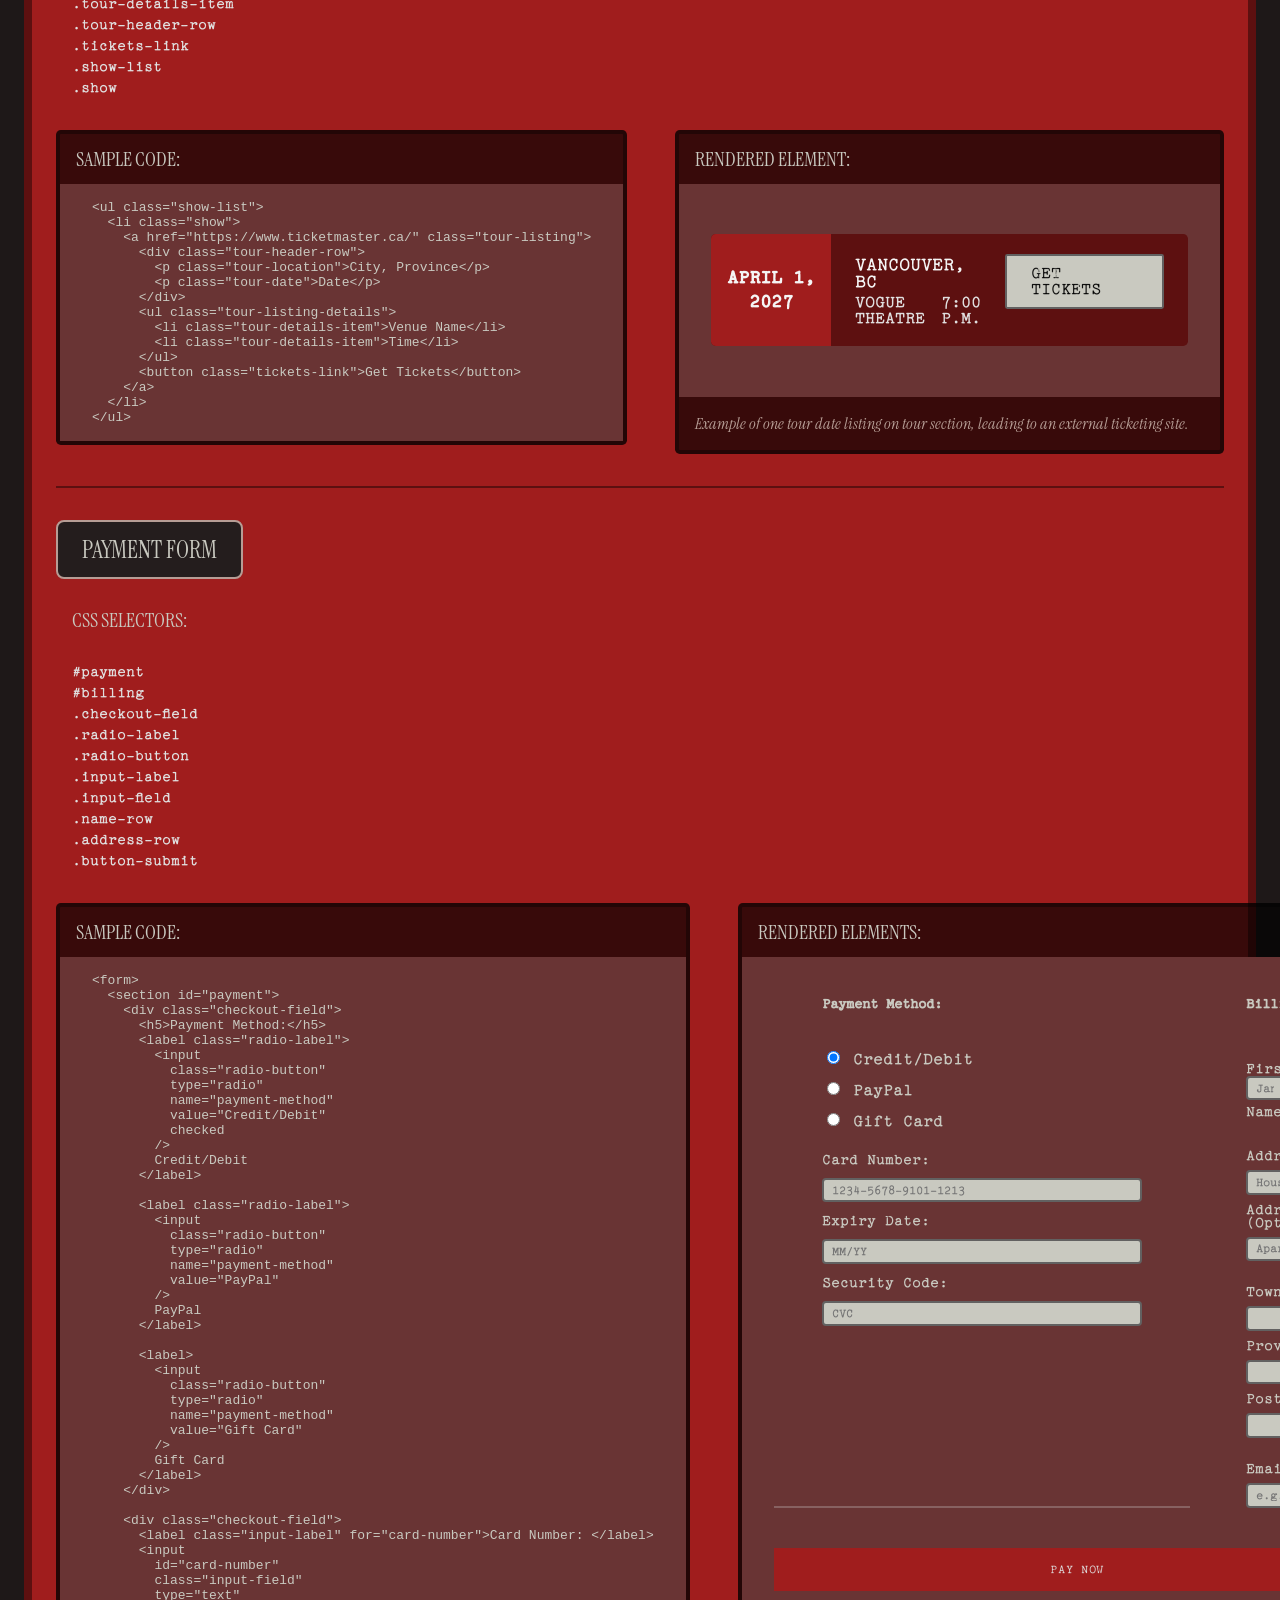
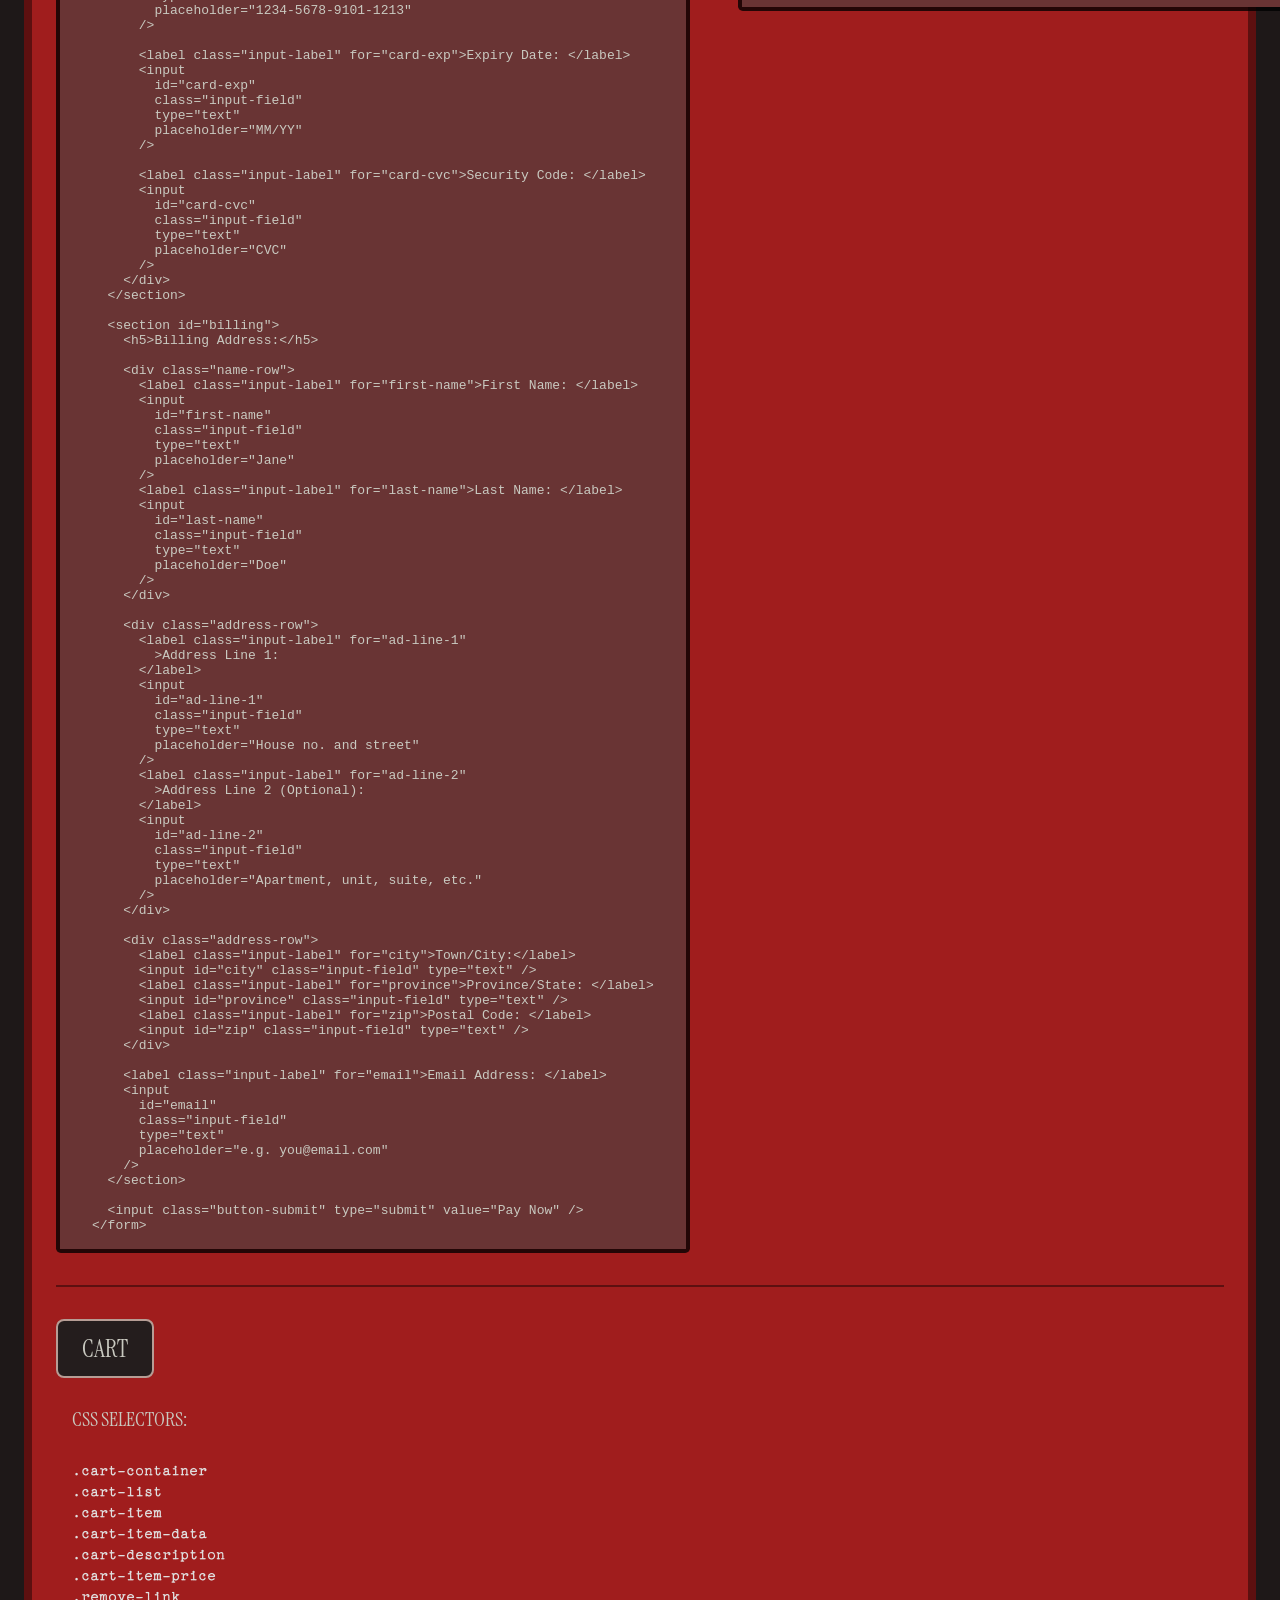
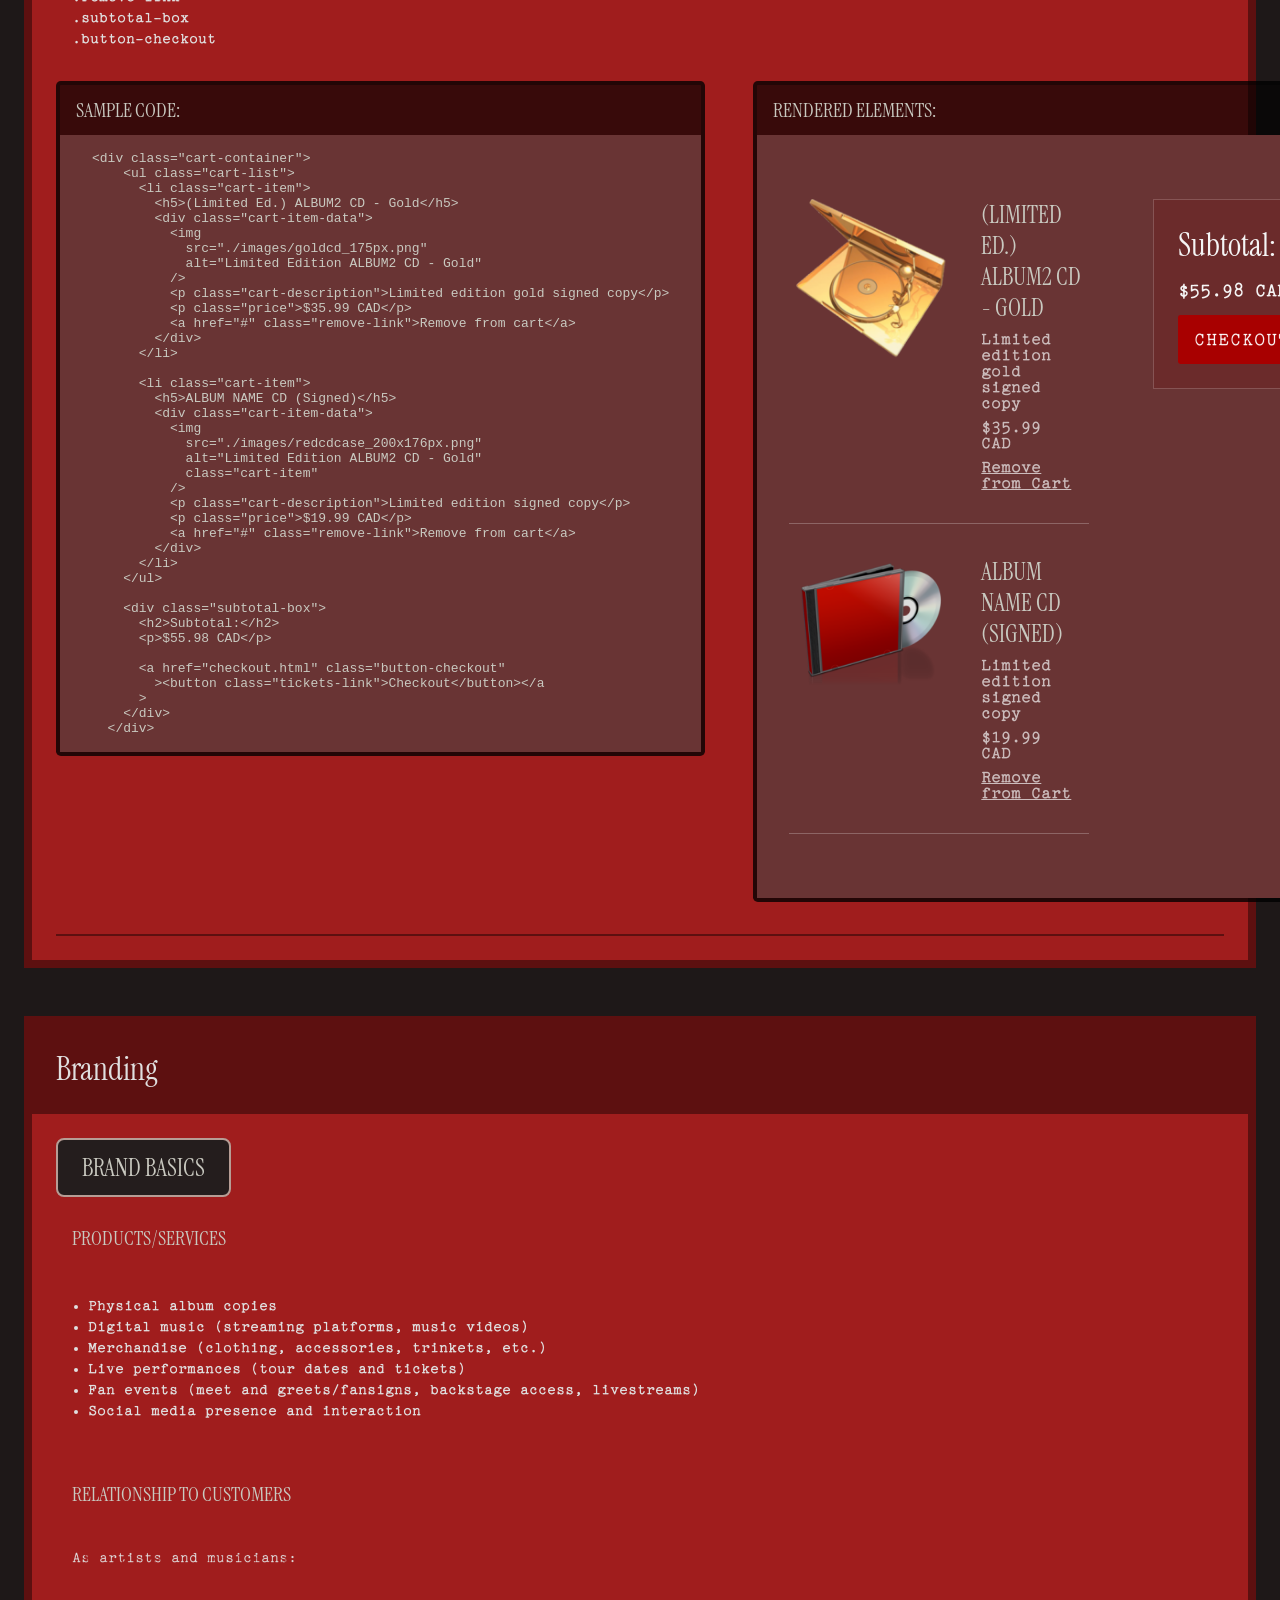
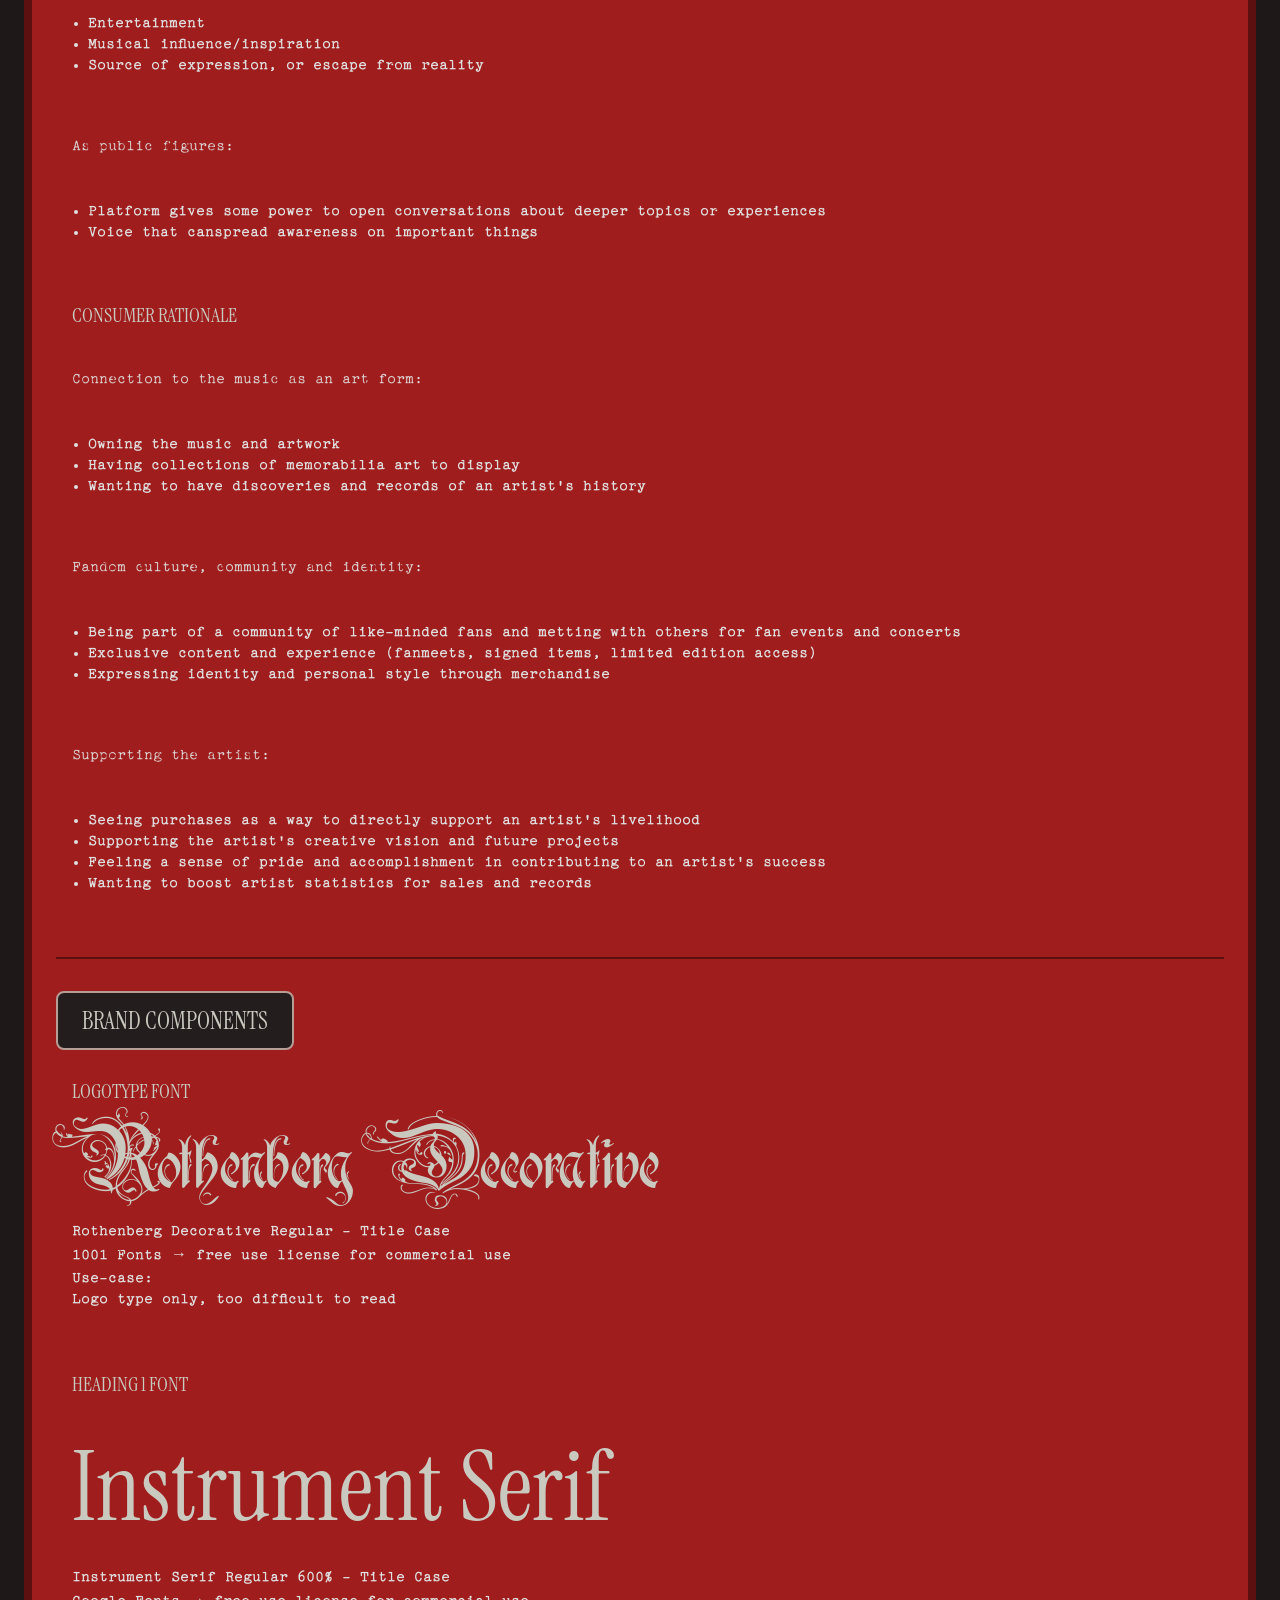
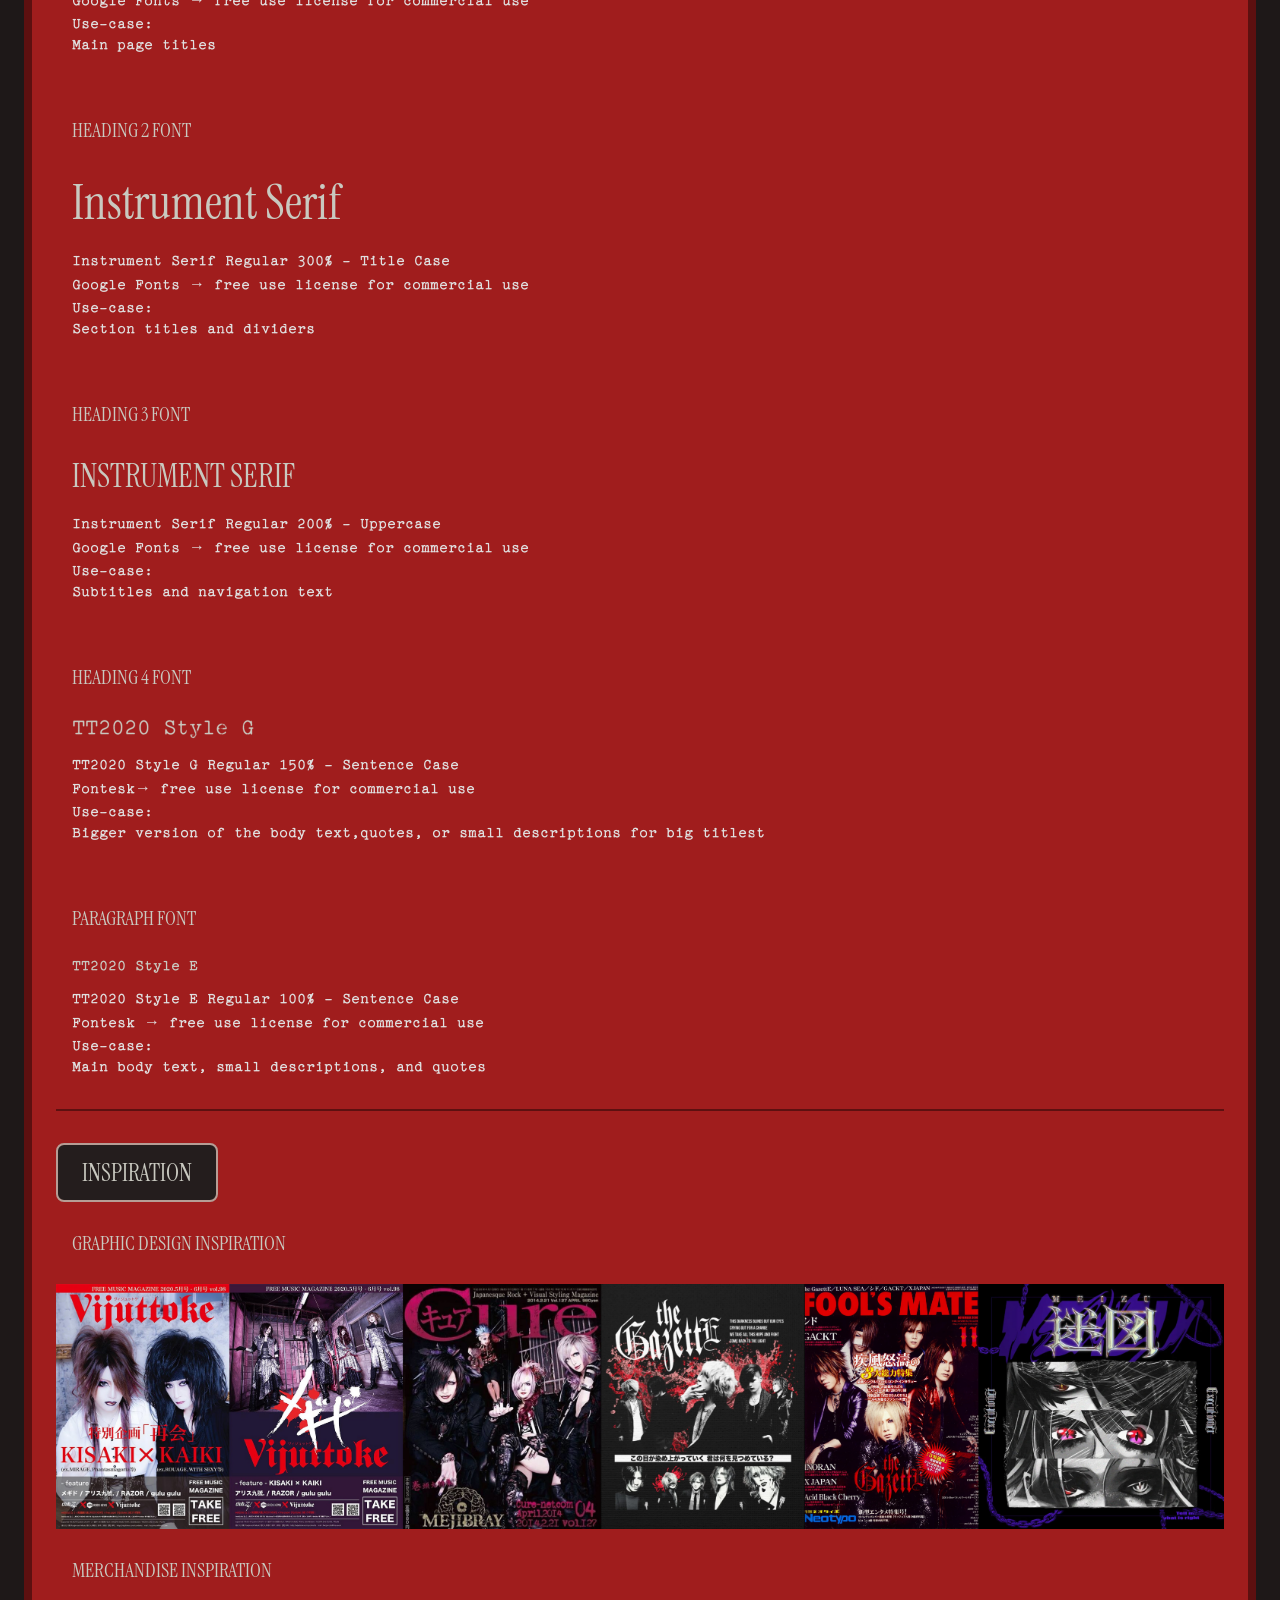
==== commit f413c44d: "css + html validated and added citations" ====
--- a/style_guide/index.html
+++ b/style_guide/index.html
@@ -1,5 +1,5 @@
 <!doctype html>
-<html>
+<html lang="en">
   <head>
     <meta charset="utf-8" />
     <title>P01: HTML + CSS</title>
@@ -1135,7 +1135,7 @@
                   <div class="cart-container">
                     <ul class="cart-list">
                       <li class="cart-item">
-                        <h5>(Limited Ed.) ALBUM2 CD - Gold</h5>
+                        <p class="cart-item-name">(Limited Ed.) ALBUM2 CD - Gold</p>
                         <div class="cart-item-data">
                           <img
                             src="./images/goldcd_175px.png"
@@ -1150,7 +1150,7 @@
                       </li>
 
                       <li class="cart-item">
-                        <h5>ALBUM NAME CD (Signed)</h5>
+                        <p class="cart-item-name">ALBUM NAME CD (Signed)</p>
                         <div class="cart-item-data">
                           <img
                             src="./images/redcdcase_200x176px.png"
@@ -1440,7 +1440,7 @@
                 class="citation-link"
                 href="https://www.google.com/fonts#QuickUsePlace:quickUse/Family:Open+Sans"
                 >https://www.google.com/fonts#QuickUsePlace:quickUse/Family:Open+Sans</a
-              >
+              >.
             </li>
             <li class="selector-item">
               jmort125. Artist. 2024.
@@ -1502,9 +1502,109 @@
             </li>
 
             <li class="selector-item">
-              Creator. (Role). (Year). <strong>Title [Media]</strong>. Retrieved
-              from <a class="citation-link" href="">URL</a>.
-            </li>
+              Vijuttoke Magazine (Vol. 98, May/June 2020). Retrieved from
+              <a
+                class="citation-link"
+                href="https://vijuttoke.com/contents/2020/05/08/vijuttoke%E5%85%A8%E5%9B%BD%E7%89%88-vol-98-20%E5%B9%B45%E6%9C%88%E5%8F%B7%E8%A9%B3%E7%B4%B0%E7%99%BA%E8%A1%A8/ "
+                >https://vijuttoke.com/contents/2020/05/08/vijuttoke%E5%85%A8%E5%9B%BD%E7%89%88-vol-98-20%E5%B9%B45%E6%9C%88%E5%8F%B7%E8%A9%B3%E7%B4%B0%E7%99%BA%E8%A1%A8/ </a>.
+            </li>
+
+            <li class="selector-item">
+              Cure Japanesque Rock + Visual Styling Magazine (Volume 127, April 2014). Retrieved from 
+              <a
+               class="citation-link" href="https://tower.jp/item/3477790?wovn=zh-CHT">https://tower.jp/item/3477790?wovn=zh-CHT</a
+              >.
+            </li>
+
+            <li class="selector-item">
+              The Gazette by MACHIAVELISM in 2026. Retrieved from
+              <a
+               class="citation-link" href="https://www.etsy.com/ca/listing/4472304045/the-gazette-visual-kei-canvas-wall-art"
+               >https://www.etsy.com/ca/listing/4472304045/the-gazette-visual-kei-canvas-wall-art</a
+              >.
+            </li>
+
+            <li class="selector-item">
+              FOOL'S MATE (Issue No. 349, November 2010). Retrieved from
+              <a
+                class="citation-link"
+                href="https://www.amazon.ca/FOOLS-MATE-%E3%83%95%E3%83%BC%E3%83%AB%E3%82%BA%E3%83%A1%E3%82%A4%E3%83%88-2010%E5%B9%B4-No-349/dp/B0042Z3SG2"
+                >https://www.amazon.ca/FOOLS-MATE-%E3%83%95%E3%83%BC%E3%83%AB%E3%82%BA%E3%83%A1%E3%82%A4%E3%83%88-2010%E5%B9%B4-No-349/dp/B0042Z3SG2</a
+              >.
+            </li>
+
+            <li class="selector-item">
+              Meizu 2nd Digital Single Album Cover (July 28, 2023). Retrieved from
+              <a
+                class="citation-link"
+                href="https://www.handthatfeedshq.com/review-executioner-meizu/#google_vignette"
+                >https://www.handthatfeedshq.com/review-executioner-meizu/#google_vignette</a
+              >.
+            </li>
+
+            <li class="selector-item">
+              The Japanese Channel (2000). Retrieved from
+              <a
+                class="citation-link"
+                href="https://www.reddit.com/r/visualkei/comments/15yunp1/elder_vkei_moment/"
+                >https://www.reddit.com/r/visualkei/comments/15yunp1/elder_vkei_moment/</a
+              >.
+            </li>
+
+            <li class="selector-item">
+              Visual Kei Archive (2024). Retrieved from
+              <a
+                class="citation-link"
+                href="https://visualkeiarchive.neocities.org/"
+                >https://visualkeiarchive.neocities.org/</a
+              >.
+            </li>
+
+            <li class="selector-item">
+              .immortalmadness TikTok (February, 2026). Retrieved from
+              <a
+                class="citation-link"
+                href="https://www.tiktok.com/@.immortalmadness/video/7604448024286203158"
+                >https://www.tiktok.com/@.immortalmadness/video/7604448024286203158</a
+              >.
+            </li>
+
+            <li class="selector-item">
+              Gulu Gulu Sticker Pack by mochiibaoshop. Retrieved from
+              <a
+                class="citation-link"
+                href="https://www.etsy.com/ca/listing/1377151606/set-of-8-glossy-gulu-gulu-visual-kei"
+                >https://www.etsy.com/ca/listing/1377151606/set-of-8-glossy-gulu-gulu-visual-kei</a
+              >.
+            </li>
+
+            <li class="selector-item">
+              Wiiadephia Reddit (2021). Retrieved from
+              <a
+                class="citation-link"
+                href="https://www.reddit.com/r/visualkei/comments/pmq8di/here_is_my_vkei_cd_and_vhs_collection/"
+                >https://www.reddit.com/r/visualkei/comments/pmq8di/here_is_my_vkei_cd_and_vhs_collection/</a
+              >.
+            </li>
+
+            <li class="selector-item">
+              TikTok Discover Thumbnail. Retrieved from
+              <a
+                class="citation-link"
+                href="https://www.tiktok.com/discover/diy-vkei-merch"
+                >https://www.tiktok.com/discover/diy-vkei-merch</a
+              >.
+            </li>
+
+            <li class="selector-item">
+              mothapparell Instagram shop (June 2025). Retrieved from
+              <a
+                class="citation-link"
+                href="https://www.instagram.com/p/DKiWekMy8rB/"
+                >https://www.instagram.com/p/DKiWekMy8rB/</a
+              >.
+            </li>
+
           </ul>
         </div>
       </section>
--- a/style_guide/css/main.css
+++ b/style_guide/css/main.css
@@ -186,7 +186,6 @@
   flex-direction: row;
 
   gap: 3rem;
-  justify-content: baseline;
 }
 .code-container {
   padding: 0 0rem;
@@ -238,7 +237,7 @@
   margin: 0.5rem 1rem;
   padding: 0.5rem 0;
 
-  font-size: 1;
+  font-size: 1rem;
   color: var(--base-taupe);
 }
 
@@ -456,6 +455,7 @@
 }
 .tickets-link:hover,
 .tickets-link:focus {
+  align-self: center;
   color: rgb(126, 93, 0);
   border-color: rgb(197, 144, 1);
   background-color: var(--button-bg-hover);
--- a/style_guide/css/fonts.css
+++ b/style_guide/css/fonts.css
@@ -263,3 +263,27 @@
   font-weight: 100;
   font-style: normal;
 }
+
+.cart-item-name {
+  font-family: "Instrument Serif", serif;
+  font-weight: 200;
+  font-style: normal;
+  text-transform: uppercase;
+
+  font-size: 1.5rem;
+  padding: 0;
+  margin: 0 0 0.5rem 0;
+  color: var(--base-light-grey);
+}
+
+.input-title {
+  font-family: "Instrument Serif", serif;
+  font-weight: 200;
+  font-style: normal;
+  text-transform: uppercase;
+
+  font-size: 1.5rem;
+  padding: 1rem 0 0.5rem 0;
+  margin: 0 0 0.5rem 0;
+  color: var(--base-light-grey);
+}
--- a/style_guide/css/products.css
+++ b/style_guide/css/products.css
@@ -12,7 +12,6 @@
   border-radius: 2rem;
 
   text-decoration: none;
-  font-style: none;
   color: azure;
 
   width: fit-content;
--- a/style_guide/css/checkout.css
+++ b/style_guide/css/checkout.css
@@ -14,7 +14,7 @@
   border-radius: 2rem;
 
   text-decoration: none;
-  font-style: none;
+  font-style: normal;
   color: azure;
 
   width: fit-content;
@@ -127,7 +127,7 @@
 .cart-item-data .price {
   grid-column: 2;
   grid-row: 3;
-  margin: 0rem 3;
+  margin: 0rem 3rem 0.5rem 0;
   color: rgba(245, 245, 245, 0.7);
 }
 
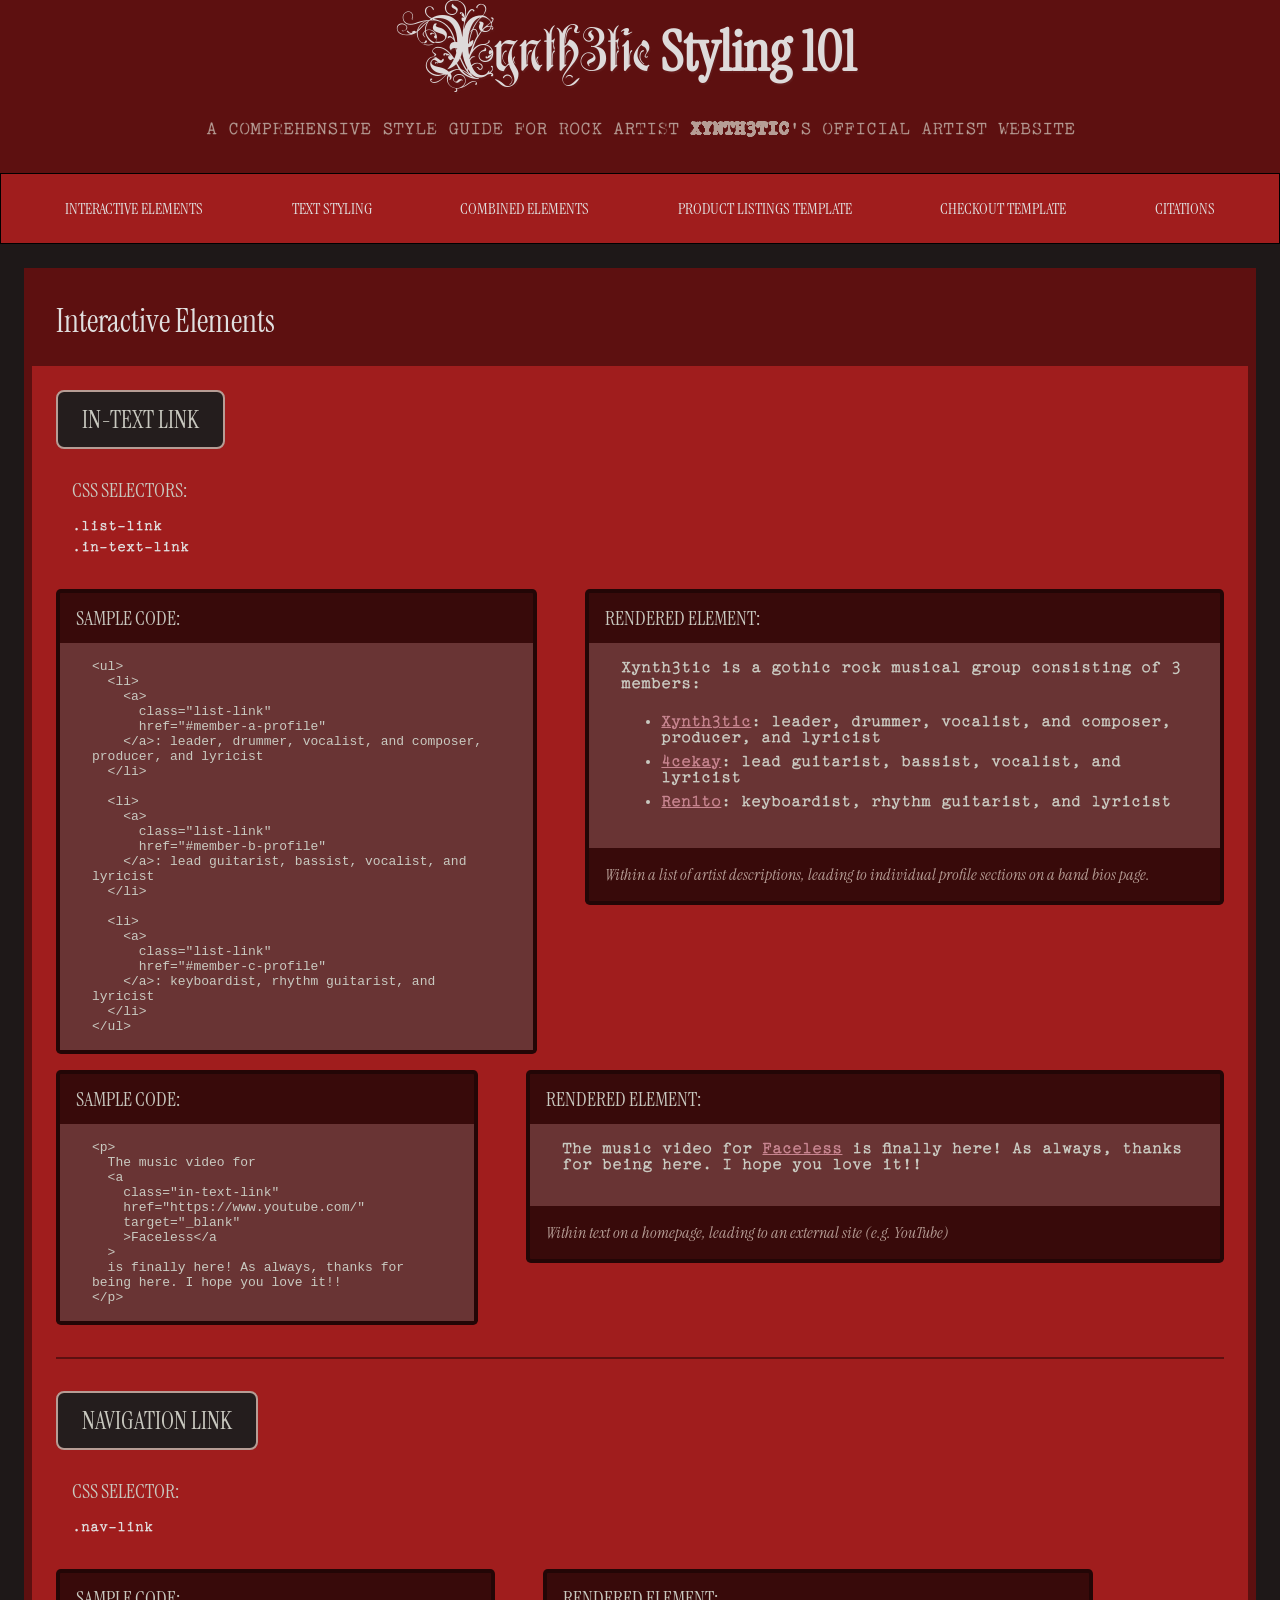
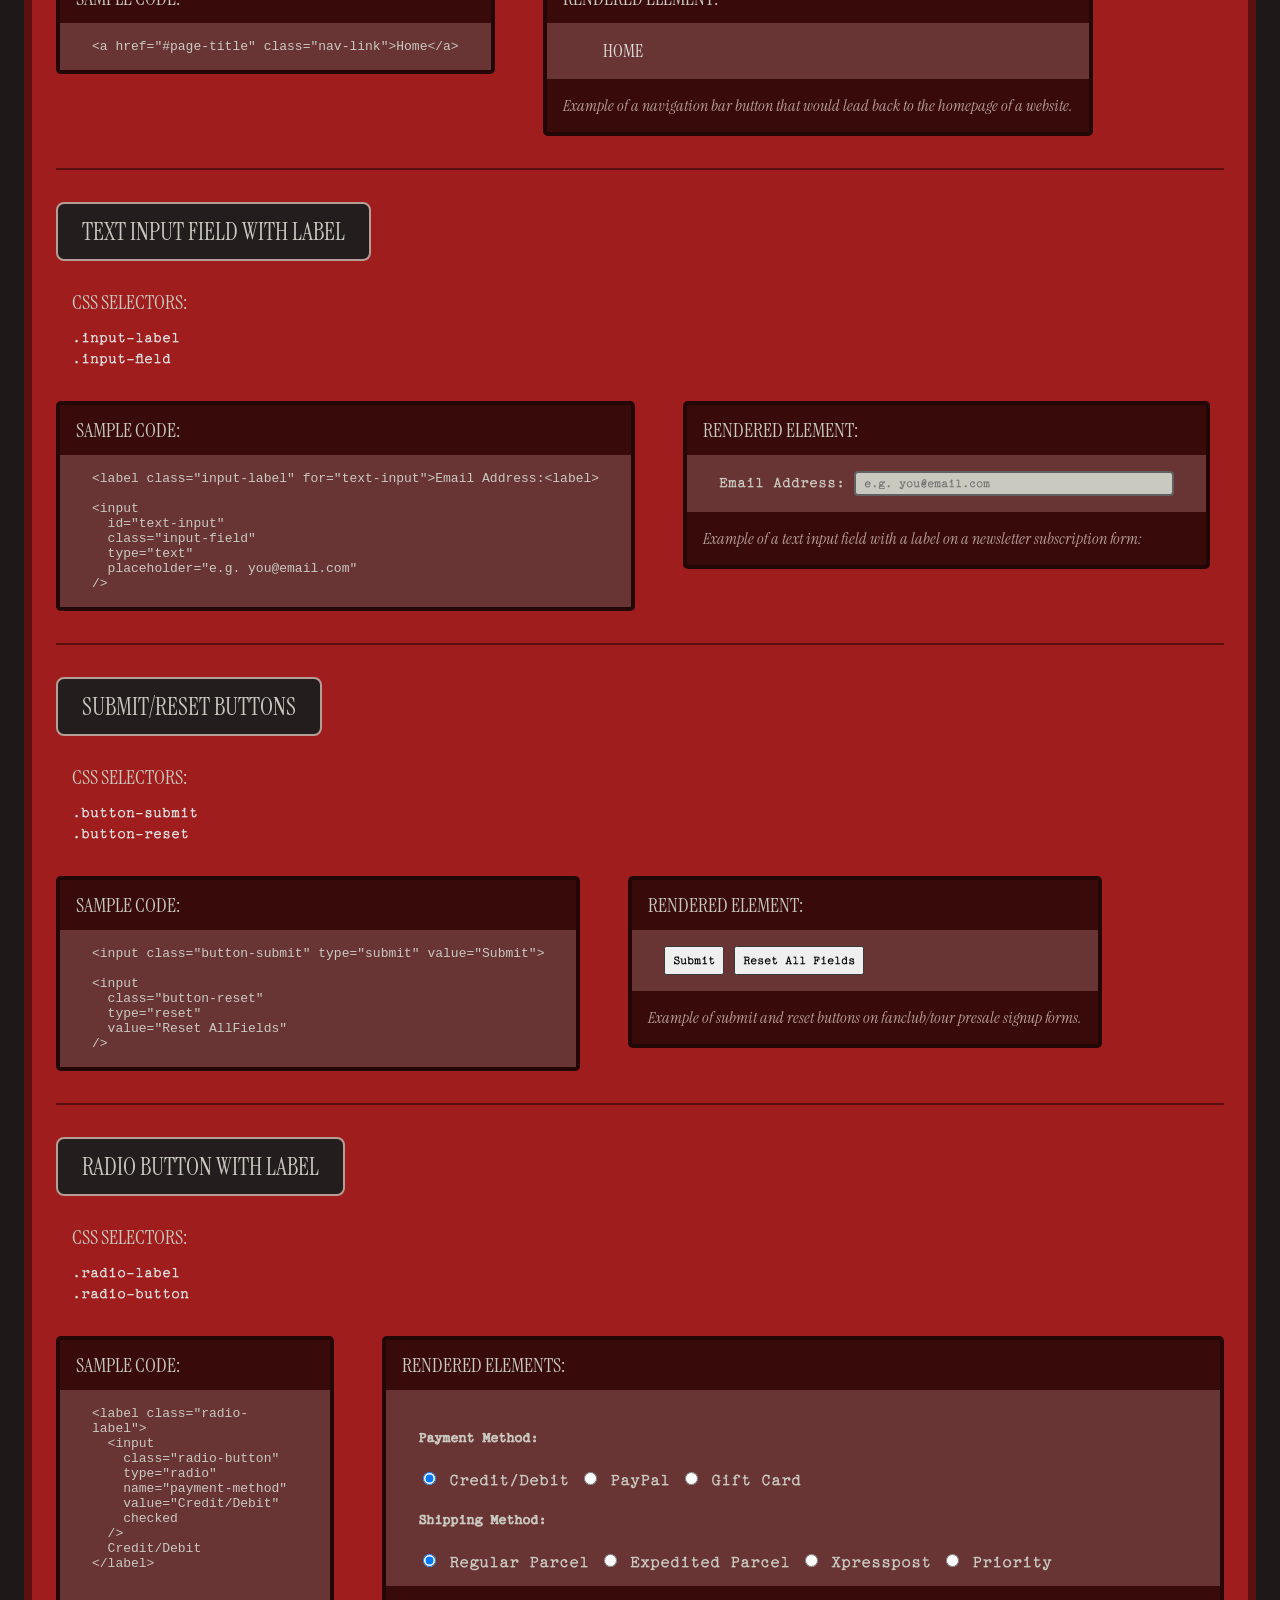
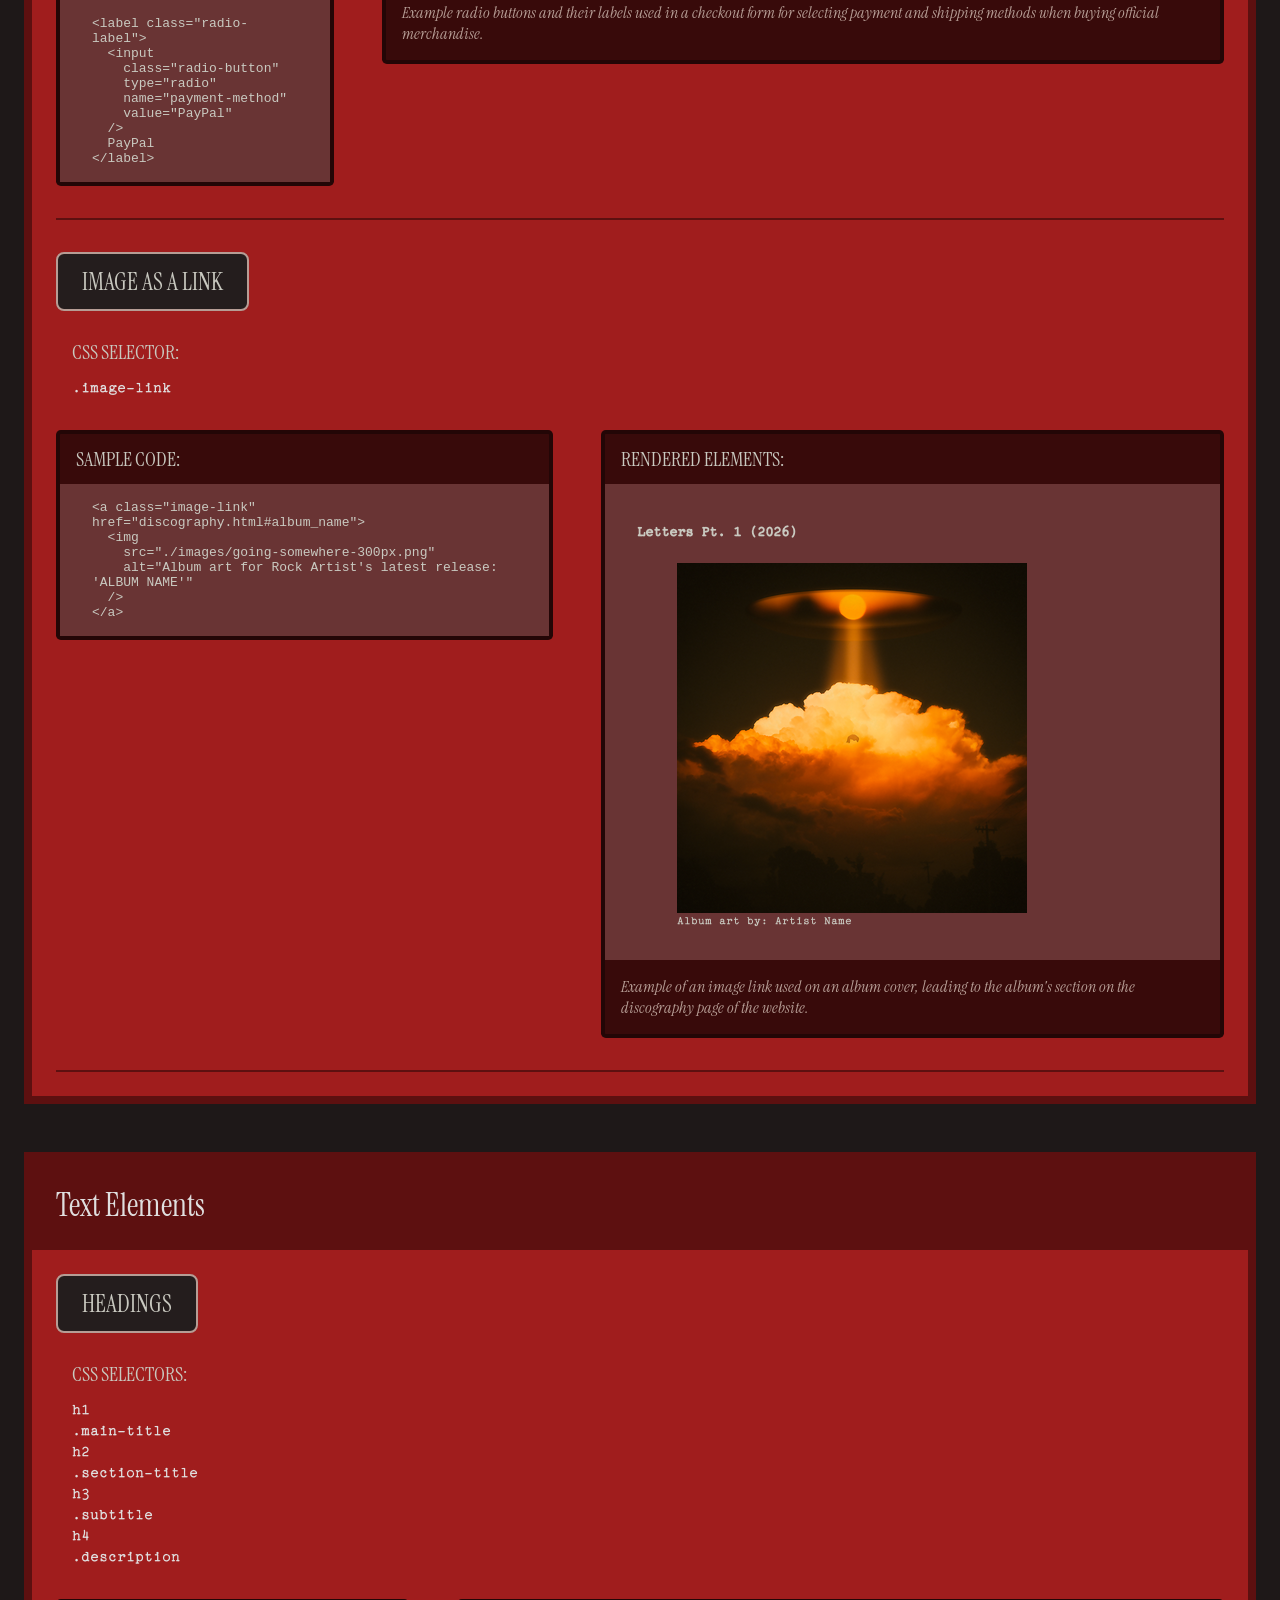
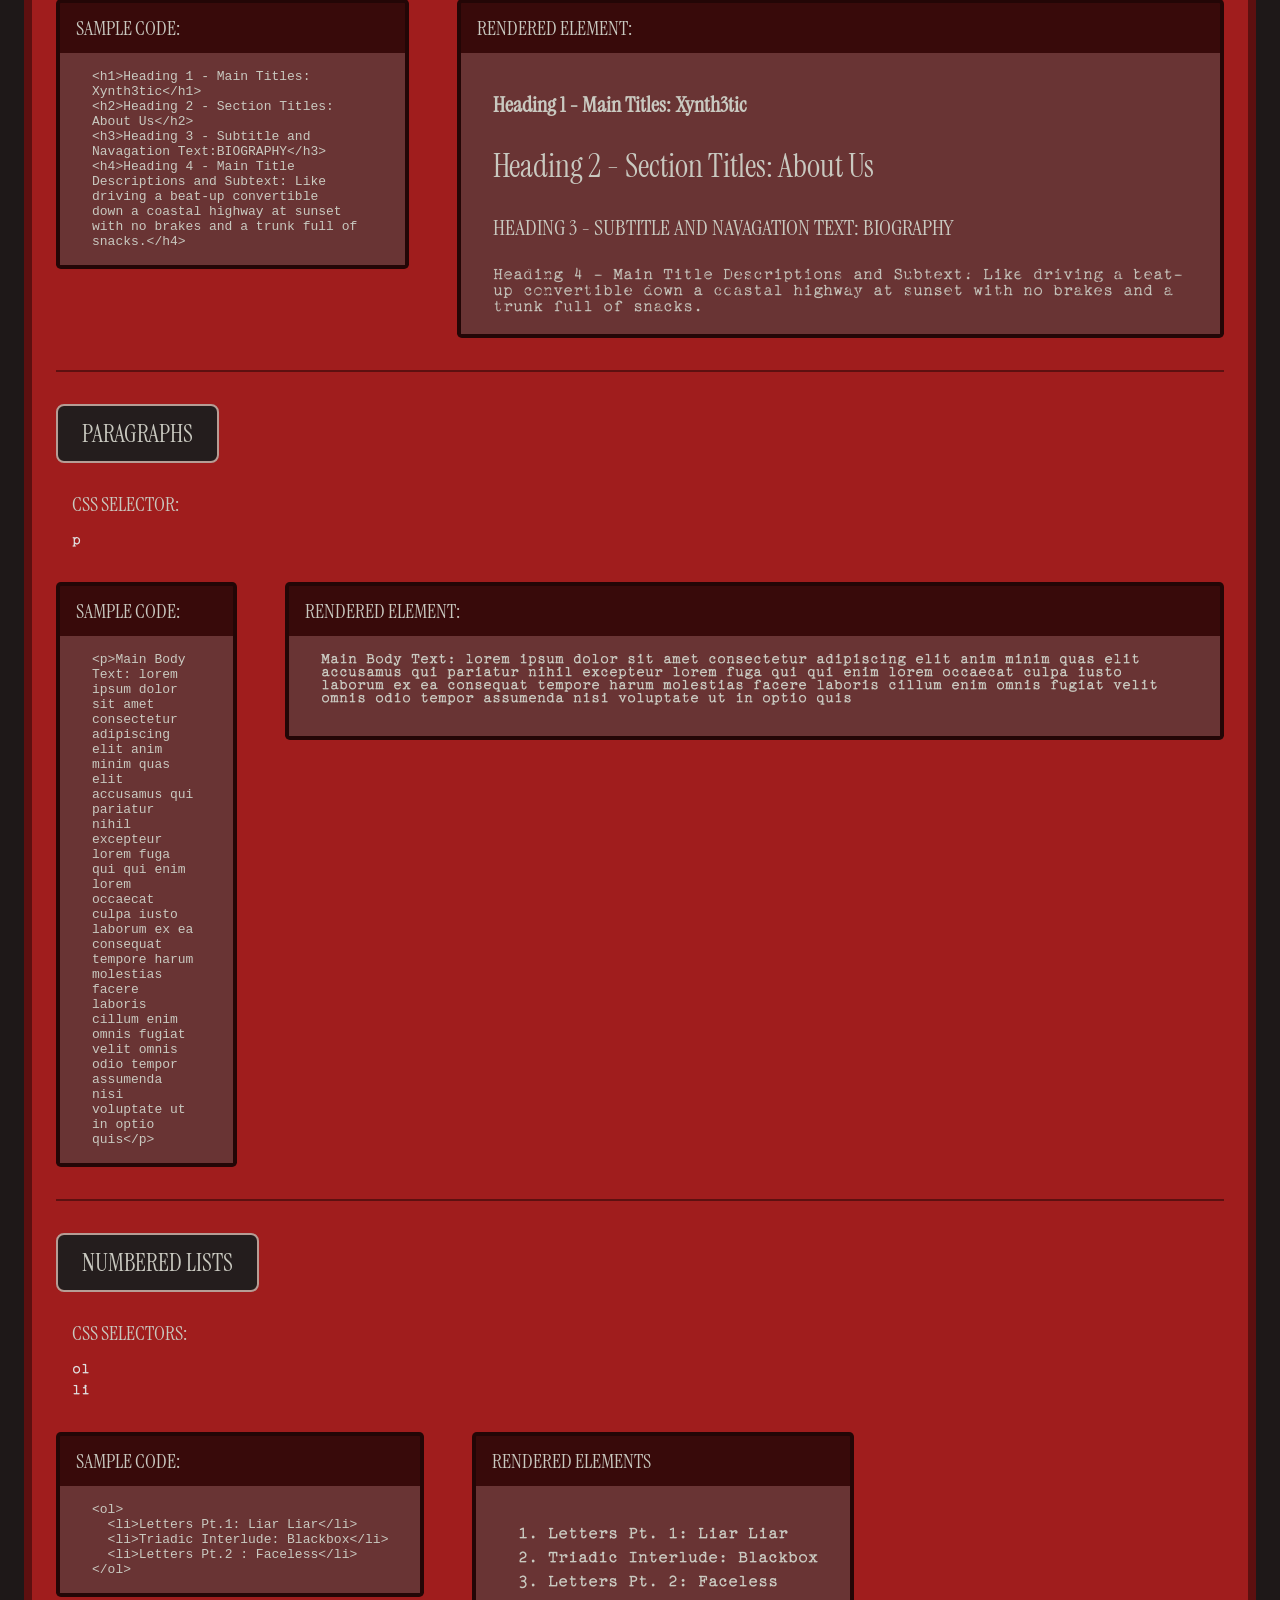
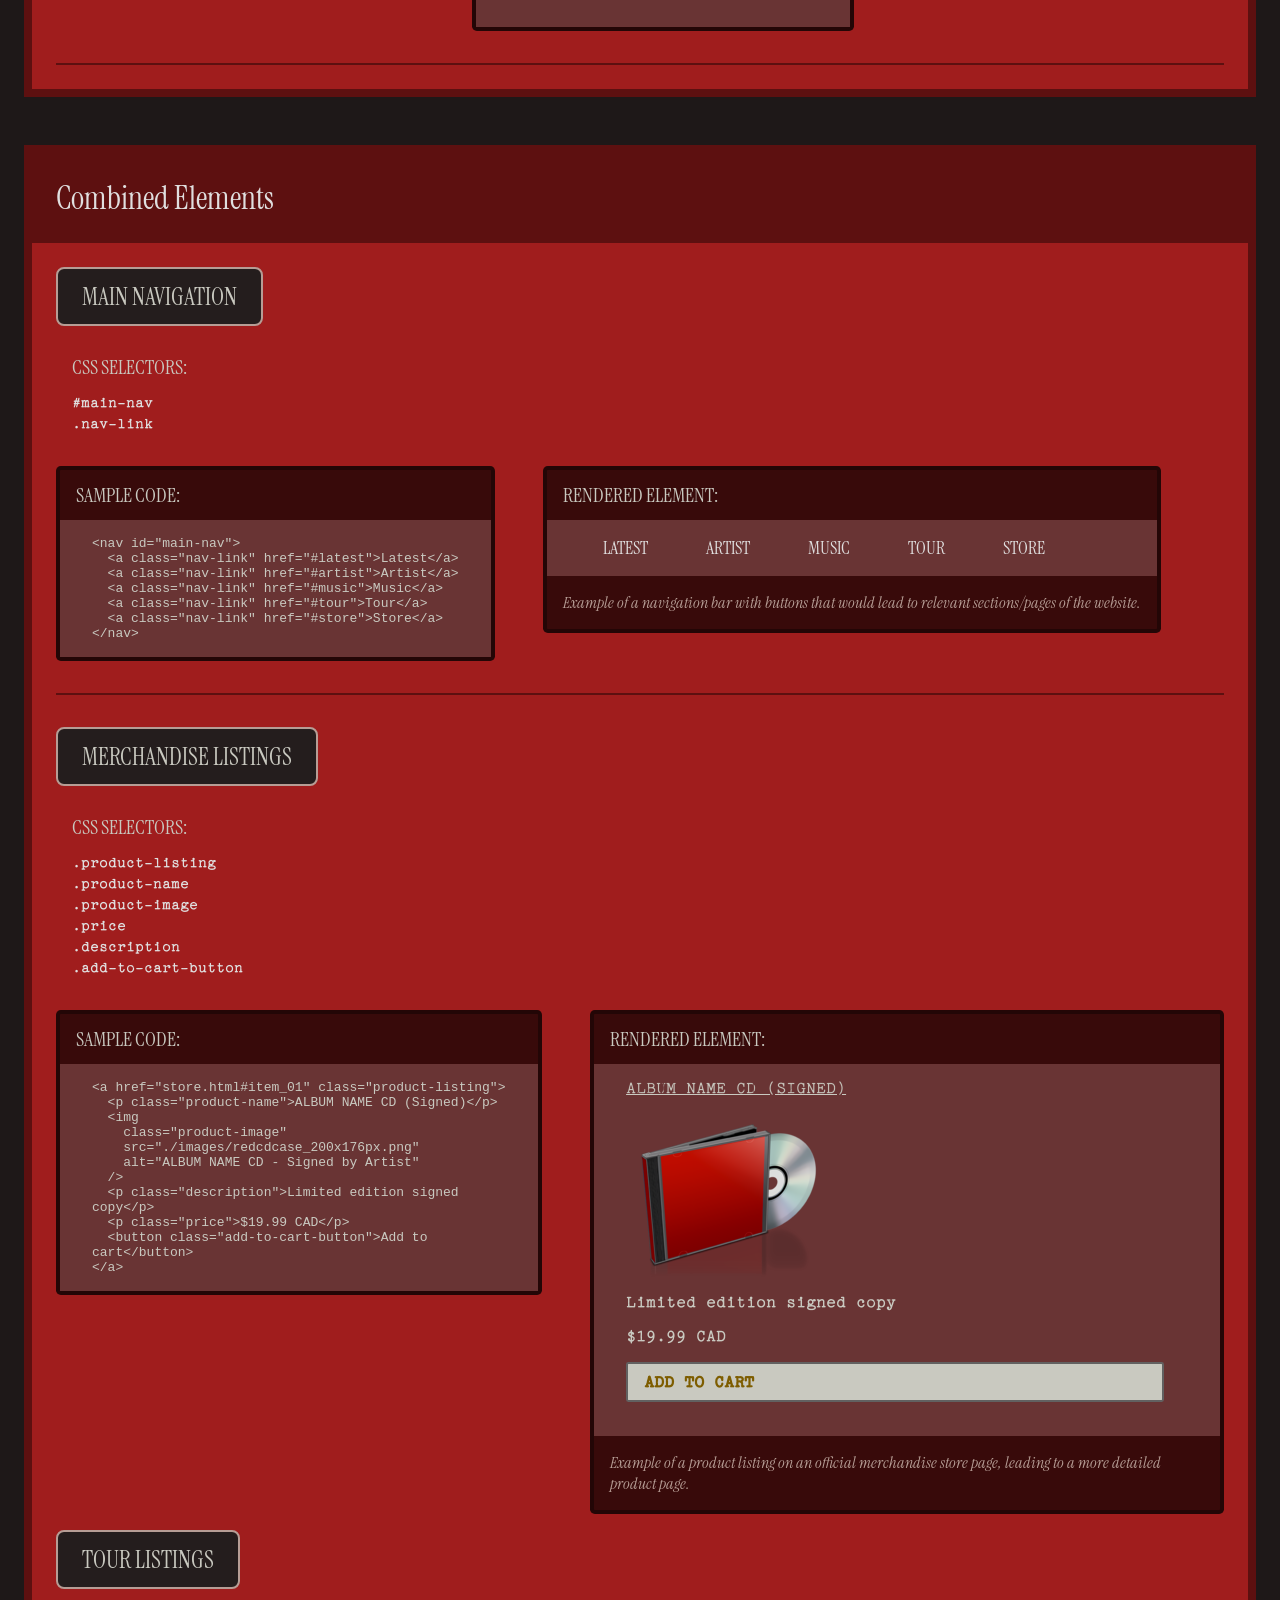
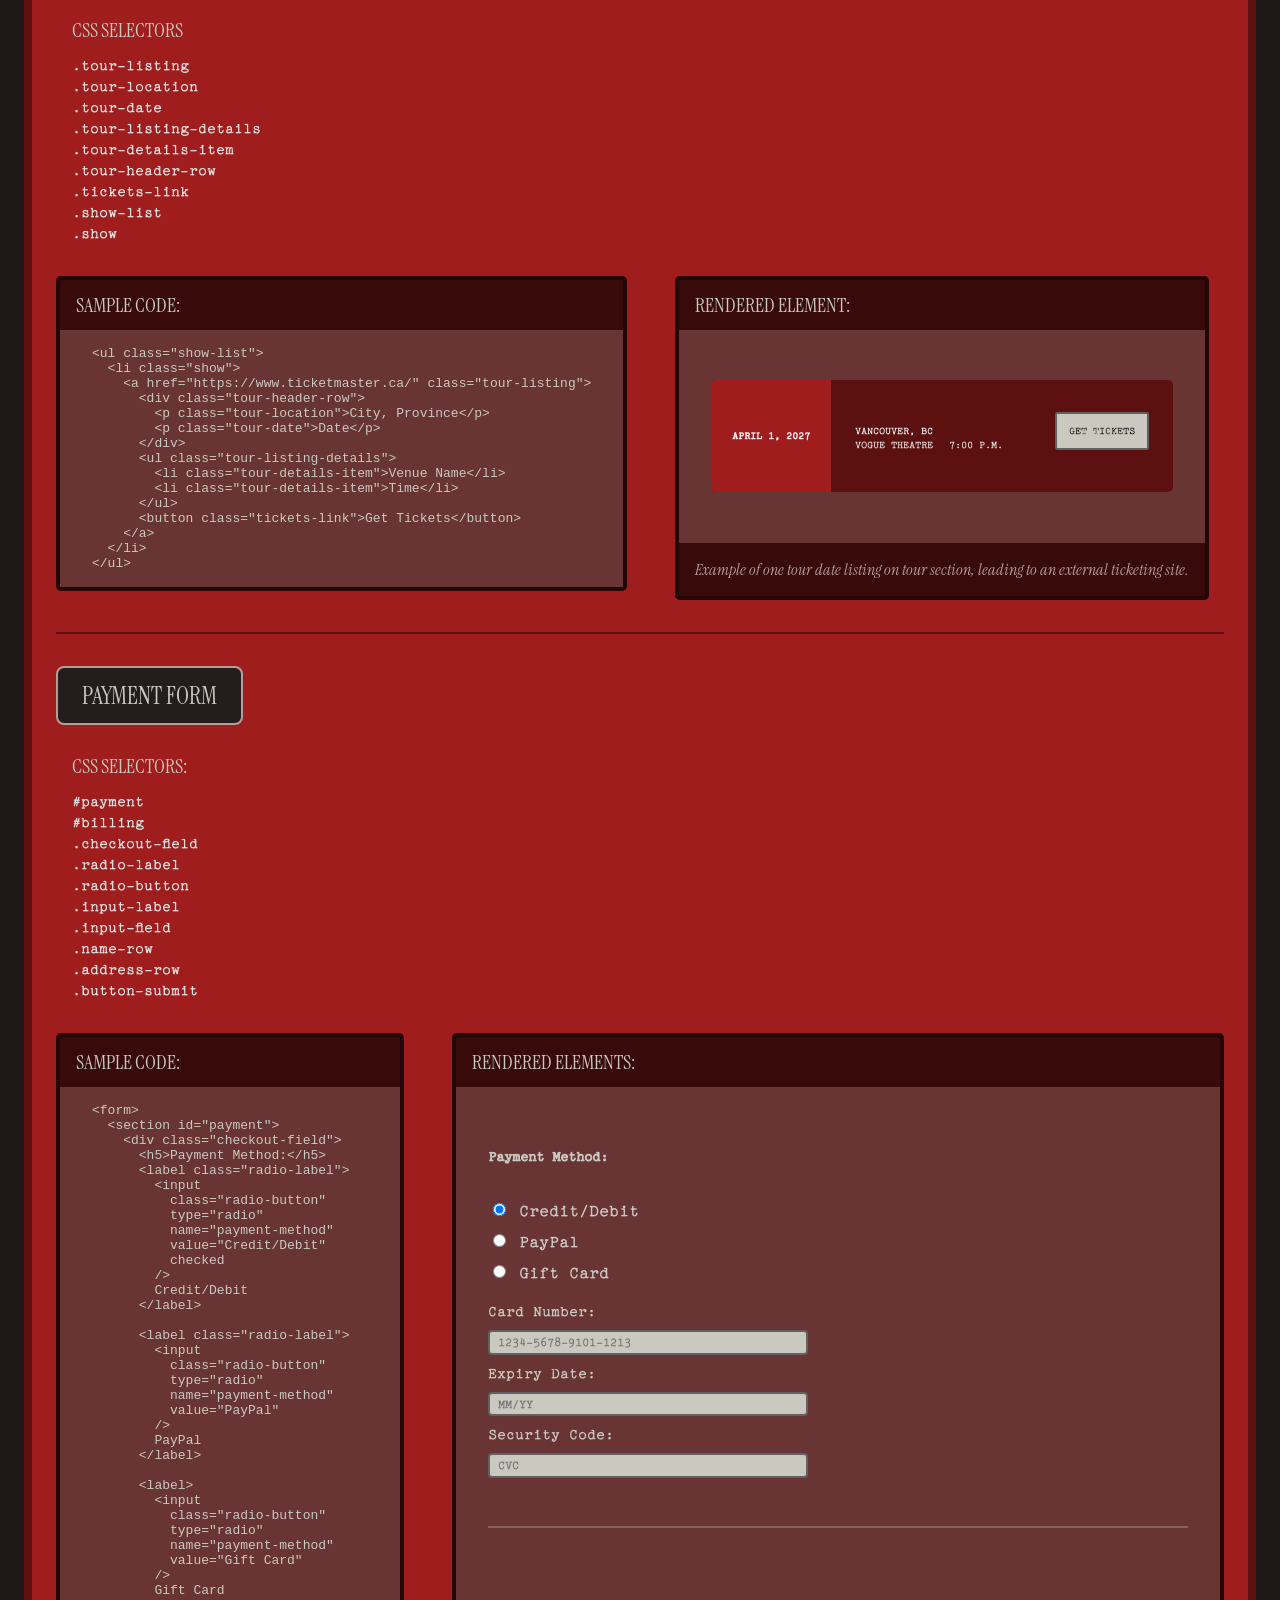
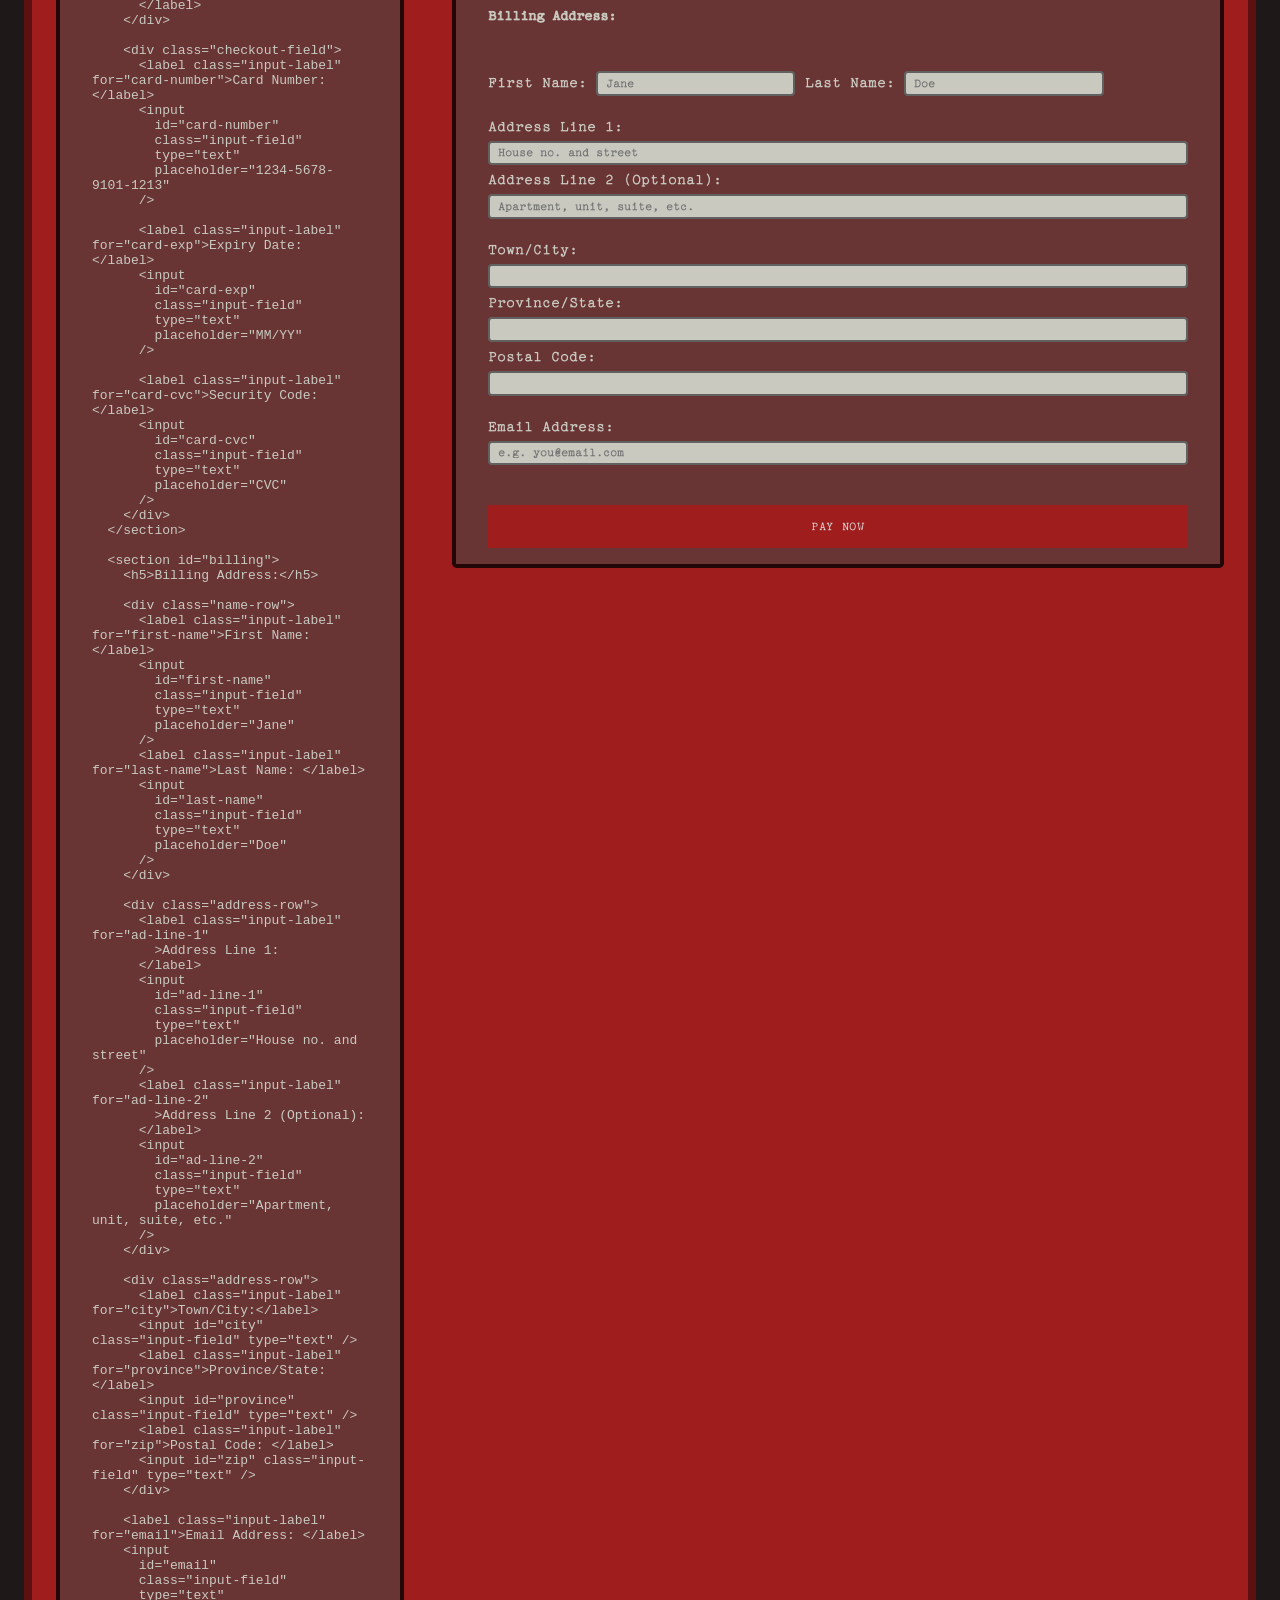
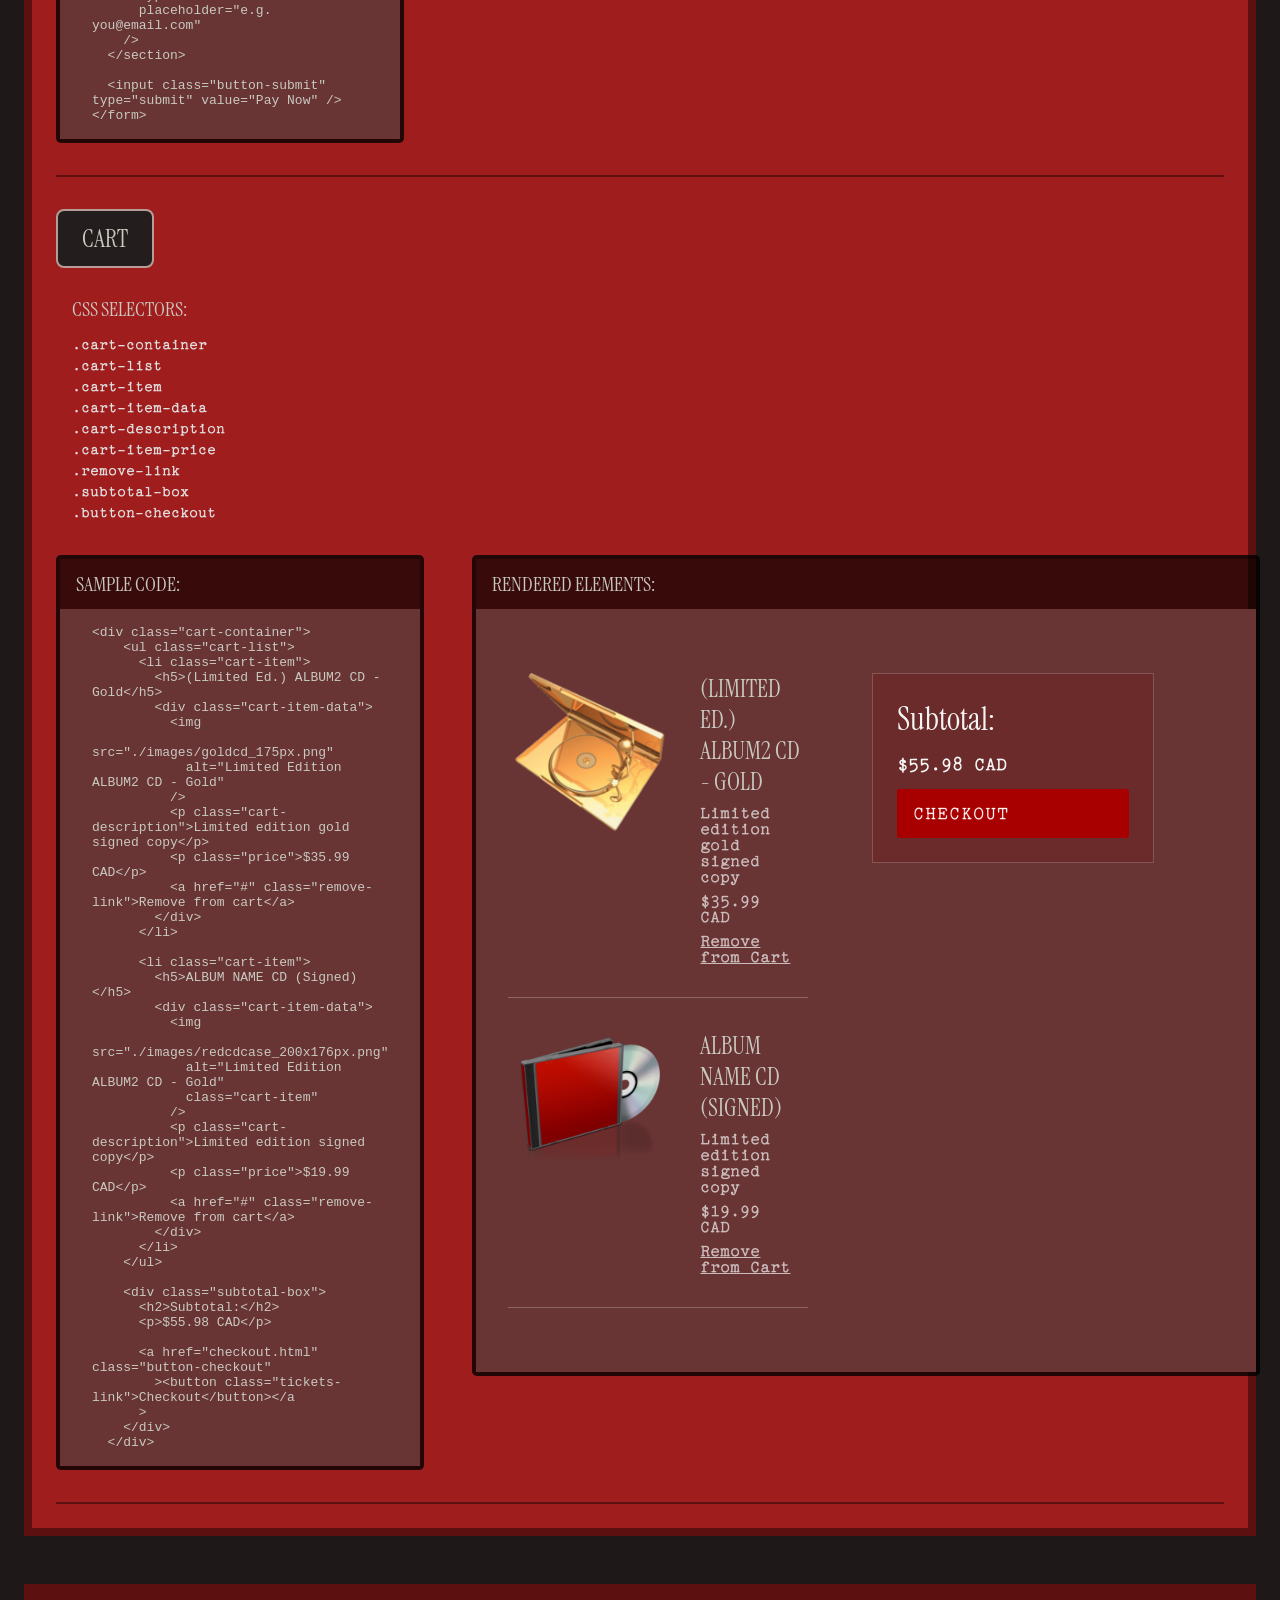
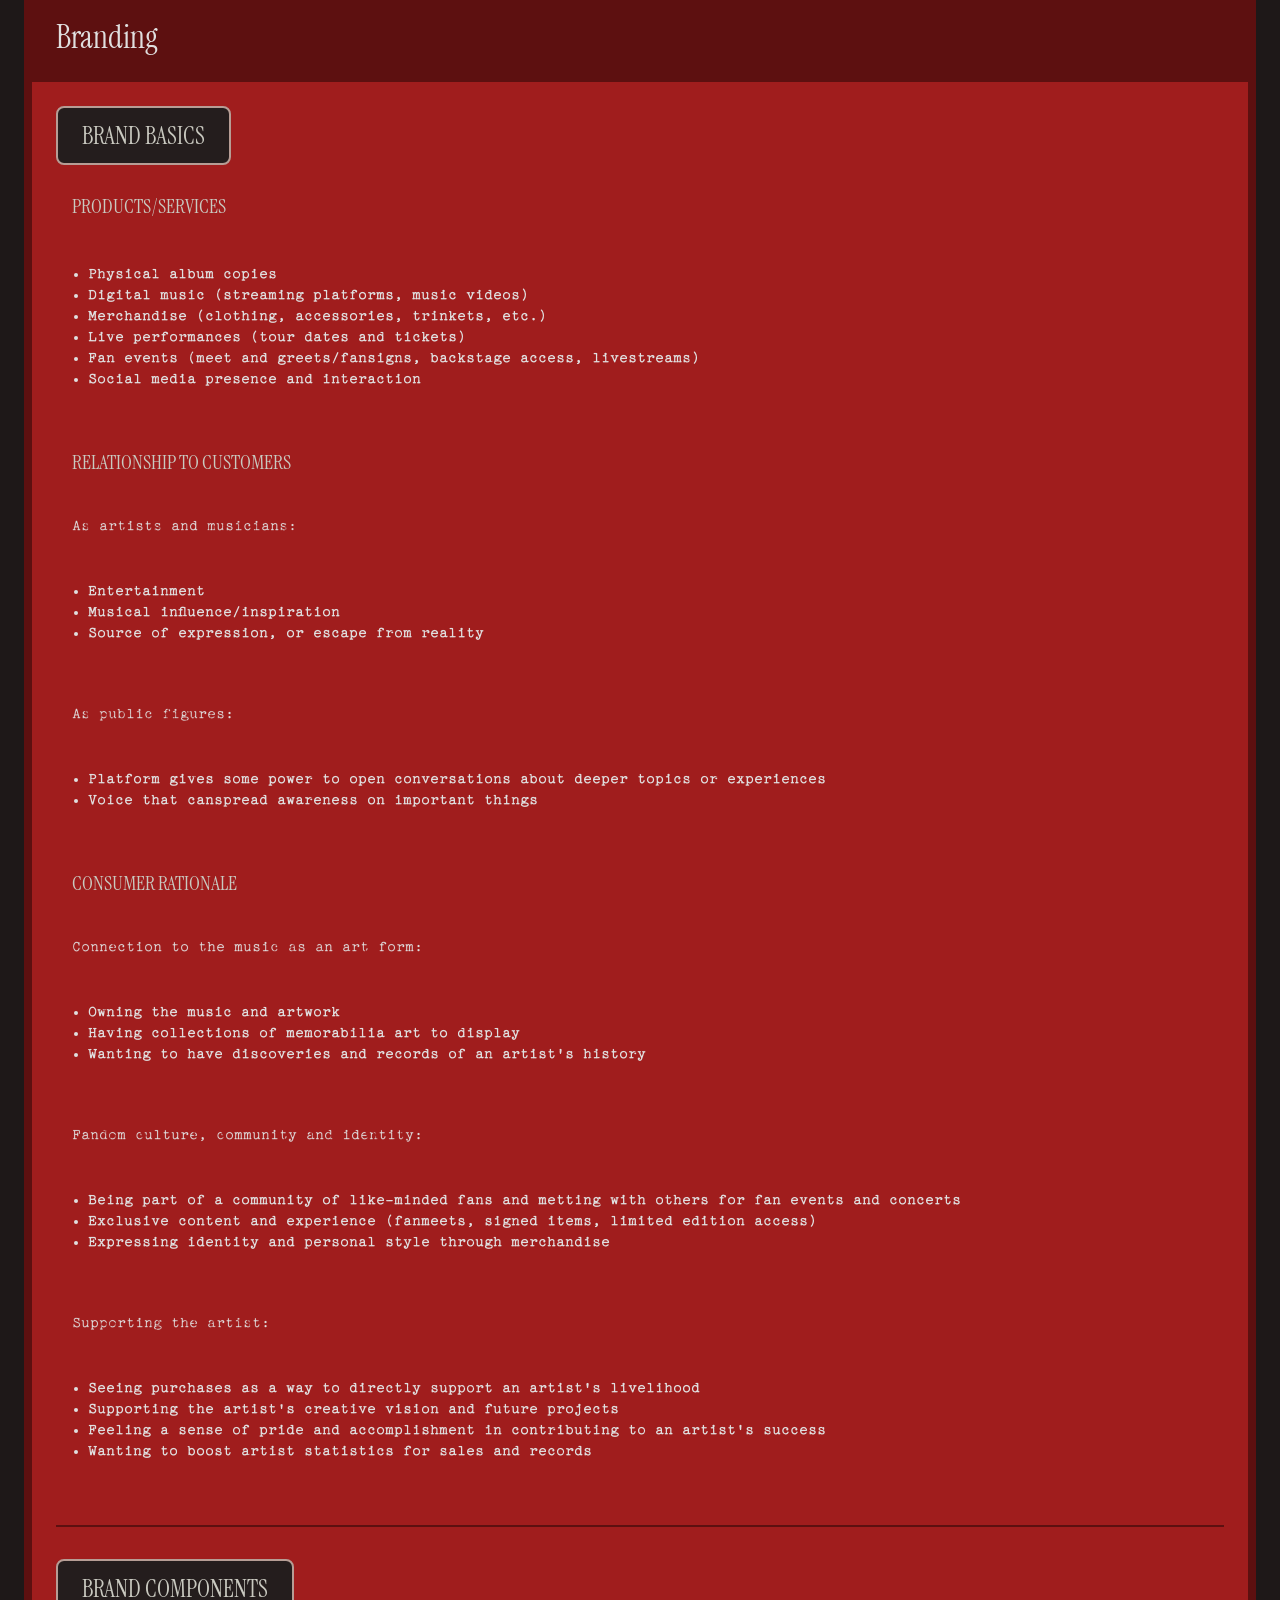
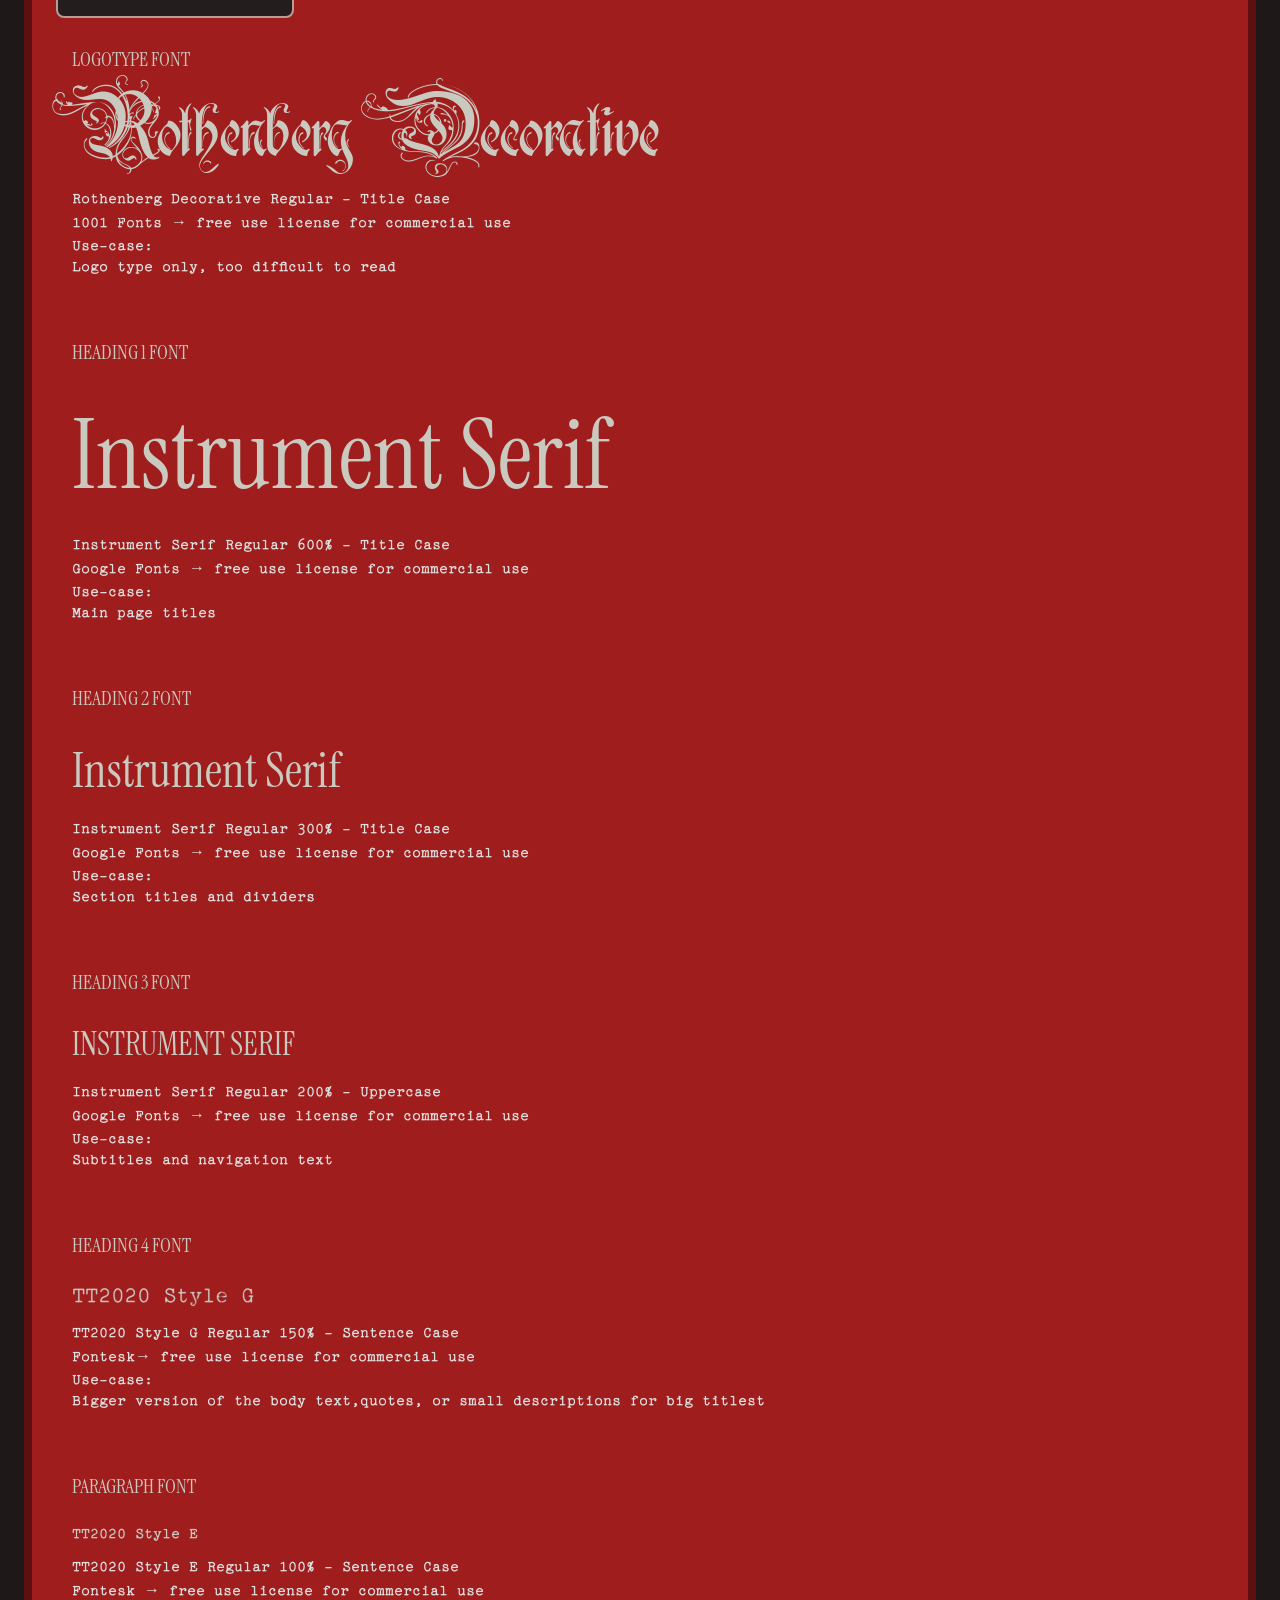
==== commit d05f42b9: "responsiveness" ====
--- a/style_guide/index.html
+++ b/style_guide/index.html
@@ -2,6 +2,7 @@
 <html lang="en">
   <head>
     <meta charset="utf-8" />
+    <meta name="viewport" content="width=device-width, initial-scale=1.0" />
     <title>P01: HTML + CSS</title>
 
     <link href="css/main.css" rel="stylesheet" />
@@ -53,12 +54,14 @@
           <section class="element">
             <h3 class="element-title">In-text Link</h3>
 
-            <h4 class="element-subheading">CSS Selectors:</h4>
-
-            <ul class="selectors-list">
-              <li class="selector-item">.list-link</li>
-              <li class="selector-item">.in-text-link</li>
-            </ul>
+            <div class="selector-box">
+              <h4 class="element-subheading">CSS Selectors:</h4>
+
+              <ul class="selectors-list">
+                <li class="selector-item">.list-link</li>
+                <li class="selector-item">.in-text-link</li>
+              </ul>
+            </div>
 
             <!-- Reference: Lab code sample embedding for syntax -->
 
@@ -171,11 +174,13 @@
           <section class="element">
             <h3 class="element-title">Navigation Link</h3>
 
-            <h4 class="element-subheading">CSS Selector:</h4>
-
-            <ul class="selectors-list">
-              <li class="selector-item">.nav-link</li>
-            </ul>
+            <div class="selector-box">
+              <h4 class="element-subheading">CSS Selector:</h4>
+
+              <ul class="selectors-list">
+                <li class="selector-item">.nav-link</li>
+              </ul>
+            </div>
 
             <div class="demo-container">
               <div class="code-container">
@@ -206,12 +211,15 @@
 
           <section class="element">
             <h3 class="element-title">Text Input Field with Label</h3>
-            <h4 class="element-subheading">CSS Selectors:</h4>
-
-            <ul class="selectors-list">
-              <li class="selector-item">.input-label</li>
-              <li class="selector-item">.input-field</li>
-            </ul>
+
+            <div class="selector-box">
+              <h4 class="element-subheading">CSS Selectors:</h4>
+
+              <ul class="selectors-list">
+                <li class="selector-item">.input-label</li>
+                <li class="selector-item">.input-field</li>
+              </ul>
+            </div>
 
             <div class="demo-container">
               <div class="code-container">
@@ -253,12 +261,14 @@
           <section class="element">
             <h3 class="element-title">Submit/Reset Buttons</h3>
 
-            <h4 class="element-subheading">CSS Selectors:</h4>
-
-            <ul class="selectors-list">
-              <li class="selector-item">.button-submit</li>
-              <li class="selector-item">.button-reset</li>
-            </ul>
+            <div class="selector-box">
+              <h4 class="element-subheading">CSS Selectors:</h4>
+
+              <ul class="selectors-list">
+                <li class="selector-item">.button-submit</li>
+                <li class="selector-item">.button-reset</li>
+              </ul>
+            </div>
 
             <div class="demo-container">
               <div class="code-container">
@@ -297,12 +307,14 @@
           <section class="element">
             <h3 class="element-title">Radio Button with Label</h3>
 
-            <h4 class="element-subheading">CSS Selectors:</h4>
-
-            <ul class="selectors-list">
-              <li class="selector-item">.radio-label</li>
-              <li class="selector-item">.radio-button</li>
-            </ul>
+            <div class="selector-box">
+              <h4 class="element-subheading">CSS Selectors:</h4>
+
+              <ul class="selectors-list">
+                <li class="selector-item">.radio-label</li>
+                <li class="selector-item">.radio-button</li>
+              </ul>
+            </div>
 
             <div class="demo-container">
               <div class="code-container">
@@ -421,11 +433,13 @@
 
             <h3 class="element-title">Image as a Link</h3>
 
-            <h4 class="element-subheading">CSS Selector:</h4>
-
-            <ul class="selectors-list">
-              <li class="selector-item">.image-link</li>
-            </ul>
+            <div class="selector-box">
+              <h4 class="element-subheading">CSS Selector:</h4>
+
+              <ul class="selectors-list">
+                <li class="selector-item">.image-link</li>
+              </ul>
+            </div>
 
             <div class="demo-container">
               <div class="code-container">
@@ -475,18 +489,20 @@
           <section class="element">
             <h3 class="element-title">Headings</h3>
 
-            <h4 class="element-subheading">CSS Selectors:</h4>
-
-            <ul class="selectors-list">
-              <li class="selector-item">h1</li>
-              <li class="selector-item">.main-title</li>
-              <li class="selector-item">h2</li>
-              <li class="selector-item">.section-title</li>
-              <li class="selector-item">h3</li>
-              <li class="selector-item">.subtitle</li>
-              <li class="selector-item">h4</li>
-              <li class="selector-item">.description</li>
-            </ul>
+            <div class="selector-box">
+              <h4 class="element-subheading">CSS Selectors:</h4>
+
+              <ul class="selectors-list">
+                <li class="selector-item">h1</li>
+                <li class="selector-item">.main-title</li>
+                <li class="selector-item">h2</li>
+                <li class="selector-item">.section-title</li>
+                <li class="selector-item">h3</li>
+                <li class="selector-item">.subtitle</li>
+                <li class="selector-item">h4</li>
+                <li class="selector-item">.description</li>
+              </ul>
+            </div>
 
             <div class="demo-container">
               <div class="code-container">
@@ -518,11 +534,13 @@
           <section class="element">
             <h3 class="element-title">Paragraphs</h3>
 
-            <h4 class="element-subheading">CSS Selector:</h4>
-
-            <ul class="selectors-list">
-              <li class="selector-item">p</li>
-            </ul>
+            <div class="selector-box">
+              <h4 class="element-subheading">CSS Selector:</h4>
+
+              <ul class="selectors-list">
+                <li class="selector-item">p</li>
+              </ul>
+            </div>
 
             <div class="demo-container">
               <div class="code-container">
@@ -556,12 +574,14 @@
           <section class="element">
             <h3 class="element-title">Numbered Lists</h3>
 
-            <h4 class="element-subheading">CSS Selectors:</h4>
-
-            <ul class="selectors-list">
-              <li class="selector-item">ol</li>
-              <li class="selector-item">li</li>
-            </ul>
+            <div class="selector-box">
+              <h4 class="element-subheading">CSS Selectors:</h4>
+
+              <ul class="selectors-list">
+                <li class="selector-item">ol</li>
+                <li class="selector-item">li</li>
+              </ul>
+            </div>
 
             <div class="demo-container">
               <div class="code-container">
@@ -595,12 +615,15 @@
         <div class="elements-container">
           <section class="element">
             <h3 class="element-title">Main Navigation</h3>
-            <h4 class="element-subheading">CSS Selectors:</h4>
-
-            <ul class="selectors-list">
-              <li class="selector-item">#main-nav</li>
-              <li class="selector-item">.nav-link</li>
-            </ul>
+
+            <div class="selector-box">
+              <h4 class="element-subheading">CSS Selectors:</h4>
+
+              <ul class="selectors-list">
+                <li class="selector-item">#main-nav</li>
+                <li class="selector-item">.nav-link</li>
+              </ul>
+            </div>
 
             <div class="demo-container">
               <div class="code-container">
@@ -641,16 +664,18 @@
           <section id="product-listings" class="element">
             <h3 class="element-title">Merchandise Listings</h3>
 
-            <h4 class="element-subheading">CSS Selectors:</h4>
-
-            <ul class="selectors-list">
-              <li class="selector-item">.product-listing</li>
-              <li class="selector-item">.product-name</li>
-              <li class="selector-item">.product-image</li>
-              <li class="selector-item">.price</li>
-              <li class="selector-item">.description</li>
-              <li class="selector-item">.add-to-cart-button</li>
-            </ul>
+            <div class="selector-box">
+              <h4 class="element-subheading">CSS Selectors:</h4>
+
+              <ul class="selectors-list">
+                <li class="selector-item">.product-listing</li>
+                <li class="selector-item">.product-name</li>
+                <li class="selector-item">.product-image</li>
+                <li class="selector-item">.price</li>
+                <li class="selector-item">.description</li>
+                <li class="selector-item">.add-to-cart-button</li>
+              </ul>
+            </div>
 
             <div class="demo-container">
               <div class="code-container">
@@ -696,19 +721,21 @@
 
             <h3 class="element-title">Tour Listings</h3>
 
-            <h4 class="element-subheading">CSS Selectors</h4>
-
-            <ul class="selectors-list">
-              <li class="selector-item">.tour-listing</li>
-              <li class="selector-item">.tour-location</li>
-              <li class="selector-item">.tour-date</li>
-              <li class="selector-item">.tour-listing-details</li>
-              <li class="selector-item">.tour-details-item</li>
-              <li class="selector-item">.tour-header-row</li>
-              <li class="selector-item">.tickets-link</li>
-              <li class="selector-item">.show-list</li>
-              <li class="selector-item">.show</li>
-            </ul>
+            <div class="selector-box">
+              <h4 class="element-subheading">CSS Selectors</h4>
+
+              <ul class="selectors-list">
+                <li class="selector-item">.tour-listing</li>
+                <li class="selector-item">.tour-location</li>
+                <li class="selector-item">.tour-date</li>
+                <li class="selector-item">.tour-listing-details</li>
+                <li class="selector-item">.tour-details-item</li>
+                <li class="selector-item">.tour-header-row</li>
+                <li class="selector-item">.tickets-link</li>
+                <li class="selector-item">.show-list</li>
+                <li class="selector-item">.show</li>
+              </ul>
+            </div>
 
             <div class="demo-container">
               <div class="code-container">
@@ -764,20 +791,23 @@
 
           <section id="payment-form" class="element">
             <h3 class="element-title">Payment Form</h3>
-            <h4 class="element-subheading">CSS Selectors:</h4>
-
-            <ul class="selectors-list">
-              <li class="selector-item">#payment</li>
-              <li class="selector-item">#billing</li>
-              <li class="selector-item">.checkout-field</li>
-              <li class="selector-item">.radio-label</li>
-              <li class="selector-item">.radio-button</li>
-              <li class="selector-item">.input-label</li>
-              <li class="selector-item">.input-field</li>
-              <li class="selector-item">.name-row</li>
-              <li class="selector-item">.address-row</li>
-              <li class="selector-item">.button-submit</li>
-            </ul>
+
+            <div class="selector-box">
+              <h4 class="element-subheading">CSS Selectors:</h4>
+
+              <ul class="selectors-list">
+                <li class="selector-item">#payment</li>
+                <li class="selector-item">#billing</li>
+                <li class="selector-item">.checkout-field</li>
+                <li class="selector-item">.radio-label</li>
+                <li class="selector-item">.radio-button</li>
+                <li class="selector-item">.input-label</li>
+                <li class="selector-item">.input-field</li>
+                <li class="selector-item">.name-row</li>
+                <li class="selector-item">.address-row</li>
+                <li class="selector-item">.button-submit</li>
+              </ul>
+            </div>
 
             <div class="demo-container">
               <div class="code-container">
@@ -1070,19 +1100,21 @@
           <section id="cart-styling" class="element">
             <h3 class="element-title">Cart</h3>
 
-            <h4 class="element-subheading">CSS Selectors:</h4>
-
-            <ul class="selectors-list">
-              <li class="selector-item">.cart-container</li>
-              <li class="selector-item">.cart-list</li>
-              <li class="selector-item">.cart-item</li>
-              <li class="selector-item">.cart-item-data</li>
-              <li class="selector-item">.cart-description</li>
-              <li class="selector-item">.cart-item-price</li>
-              <li class="selector-item">.remove-link</li>
-              <li class="selector-item">.subtotal-box</li>
-              <li class="selector-item">.button-checkout</li>
-            </ul>
+            <div class="selector-box">
+              <h4 class="element-subheading">CSS Selectors:</h4>
+
+              <ul class="selectors-list">
+                <li class="selector-item">.cart-container</li>
+                <li class="selector-item">.cart-list</li>
+                <li class="selector-item">.cart-item</li>
+                <li class="selector-item">.cart-item-data</li>
+                <li class="selector-item">.cart-description</li>
+                <li class="selector-item">.cart-item-price</li>
+                <li class="selector-item">.remove-link</li>
+                <li class="selector-item">.subtotal-box</li>
+                <li class="selector-item">.button-checkout</li>
+              </ul>
+            </div>
 
             <div class="demo-container">
               <div class="code-container">
--- a/style_guide/css/main.css
+++ b/style_guide/css/main.css
@@ -170,6 +170,10 @@
   color: var(--base-light-grey);
 }
 
+.selector-box {
+  display: flex;
+  flex-direction: column;
+}
 .selectors-list {
   margin: 0;
   padding: 0 0 1rem 1rem;
@@ -213,6 +217,20 @@
   color: var(--base-light-grey);
 }
 
+/*
+Source - https://stackoverflow.com/a/248013
+Posted by adambox, modified by community. See post 'Timeline' for change history
+Retrieved 2026-10-20, License - CC BY-SA 4.0
+*/
+
+pre {
+  white-space: pre-wrap; /* Since CSS 2.1 */
+  white-space: -moz-pre-wrap; /* Mozilla, since 1999 */
+  white-space: -pre-wrap; /* Opera 4-6 */
+  white-space: -o-pre-wrap; /* Opera 7 */
+  word-wrap: break-word; /* Internet Explorer 5.5+ */
+}
+
 .rendered-container {
   padding: 0 0rem;
 
@@ -239,6 +257,12 @@
 
   font-size: 1rem;
   color: var(--base-taupe);
+}
+
+figcaption {
+  font-size: 0.75rem;
+
+  width: fit-content;
 }
 
 /* 
@@ -568,3 +592,78 @@
 .font-info-item {
   color: var(--base-white);
 }
+
+/* RESPONSIVE LAYOUT RULES */
+
+@media screen and (max-width: 992px) {
+  .element {
+    gap: 2rem;
+  }
+
+  .selector-box {
+    flex-direction: row;
+    justify-content: flex-start;
+  }
+  .selector-box h4 {
+    padding-top: 0;
+    margin-top: 0;
+  }
+
+  .demo-container {
+    flex-direction: column;
+    gap: 1.5rem;
+  }
+
+  .selectors-list {
+    padding-bottom: none;
+  }
+
+  .image-link img {
+    width: 70%;
+
+    margin-bottom: 0.5rem;
+  }
+
+  .add-to-cart-button {
+    font-size: 0.7rem;
+  }
+}
+
+.tour-listing {
+  display: flex;
+  flex-wrap: wrap;
+}
+
+.tour-listing p,
+.tour-listing li {
+  font-size: 0.7rem;
+}
+
+.tickets-link {
+  padding: 0.75rem 0.75rem;
+}
+
+@media screen and (max-width: 1272px) {
+  .demo-container {
+    flex-direction: column;
+    gap: 1.5rem;
+  }
+}
+
+@media screen and (max-width: 1536px) {
+  .input-row {
+    flex-direction: column;
+  }
+
+  #payment {
+    display: flex;
+    flex-direction: row;
+    align-items: flex-start;
+
+    justify-content: space-around;
+  }
+
+  .checkout-field h5 {
+    margin-top: 0;
+  }
+}
--- a/style_guide/css/products.css
+++ b/style_guide/css/products.css
@@ -158,6 +158,7 @@
 
   display: flex;
   flex-direction: row;
+  flex-wrap: wrap;
 
   gap: 2em;
 
--- a/style_guide/css/checkout.css
+++ b/style_guide/css/checkout.css
@@ -1,4 +1,6 @@
-/* Reference: https://forum.squarespace.com/topic/183809-css-button-not-clickable-because-of-overlapping-header/ */
+/* Reference: https://forum.squarespace.com/topic/183809-css-button-not-clickable-because-of-overlapping-header/ 
+              https://developer.mozilla.org/en-US/docs/Web/CSS/Reference/Properties/grid-template-columns
+*/
 
 #home-button {
   position: fixed;
@@ -164,6 +166,8 @@
   color: whitesmoke;
   background-color: rgba(113, 30, 30, 0.35);
   border: 0.1rem solid rgba(245, 245, 245, 0.2);
+
+  width: 80%;
 }
 .subtotal-box h2,
 .subtotal-box p {
@@ -201,7 +205,10 @@
 /* Billing Form Section */
 
 #payment {
-  padding: 0 3rem;
+  display: flex;
+  flex-direction: column;
+
+  padding: 3rem 0;
   border-bottom: 0.15rem solid rgba(211, 211, 211, 0.281);
 }
 
@@ -224,3 +231,24 @@
 }
 
 /* Billing Form Section */
+
+/* RESPONSIVE LAYOUT */
+
+@media (max-width: 996px) {
+  .cart-container {
+    display: flex;
+    flex-direction: column;
+    gap: 2rem;
+  }
+
+  .cart-item {
+    display: flex;
+    flex-direction: row;
+    gap: 0.75rem;
+  }
+
+  .subtotal-box {
+    position: static;
+    width: 100%;
+  }
+}
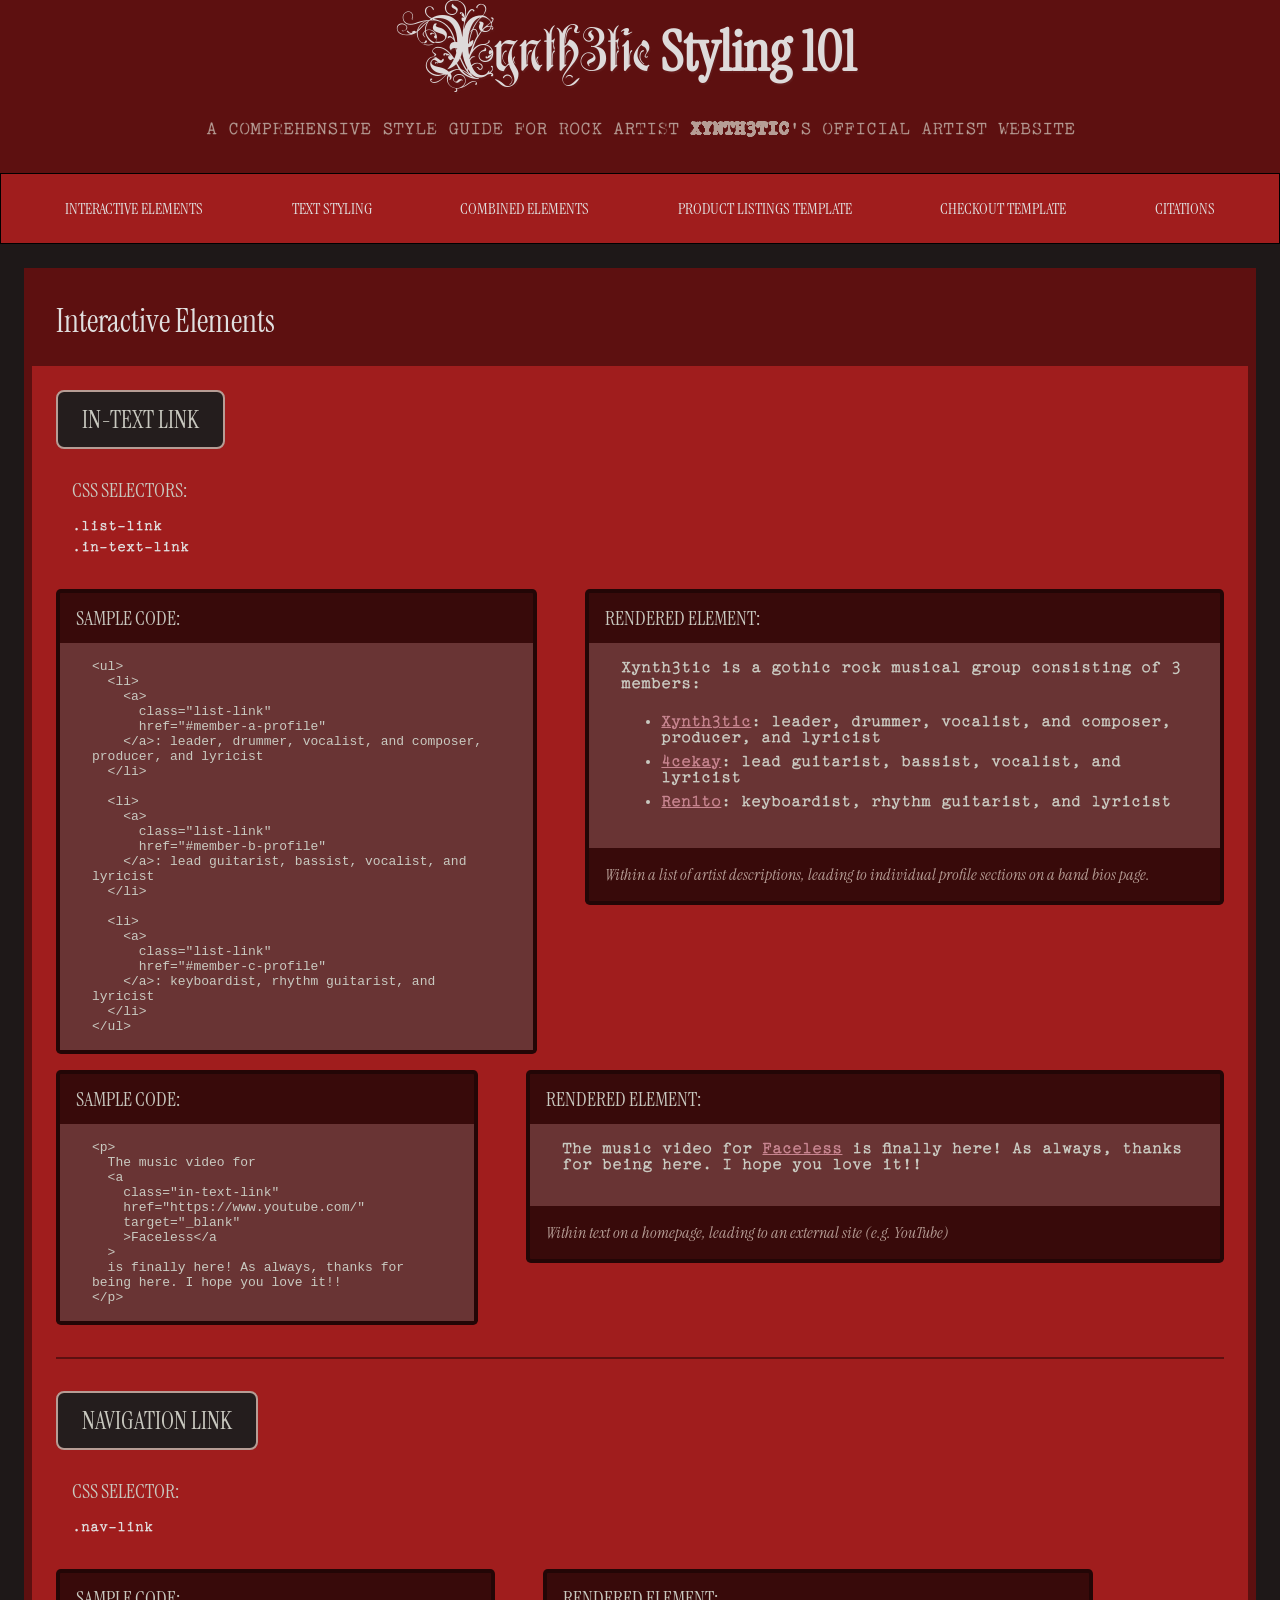
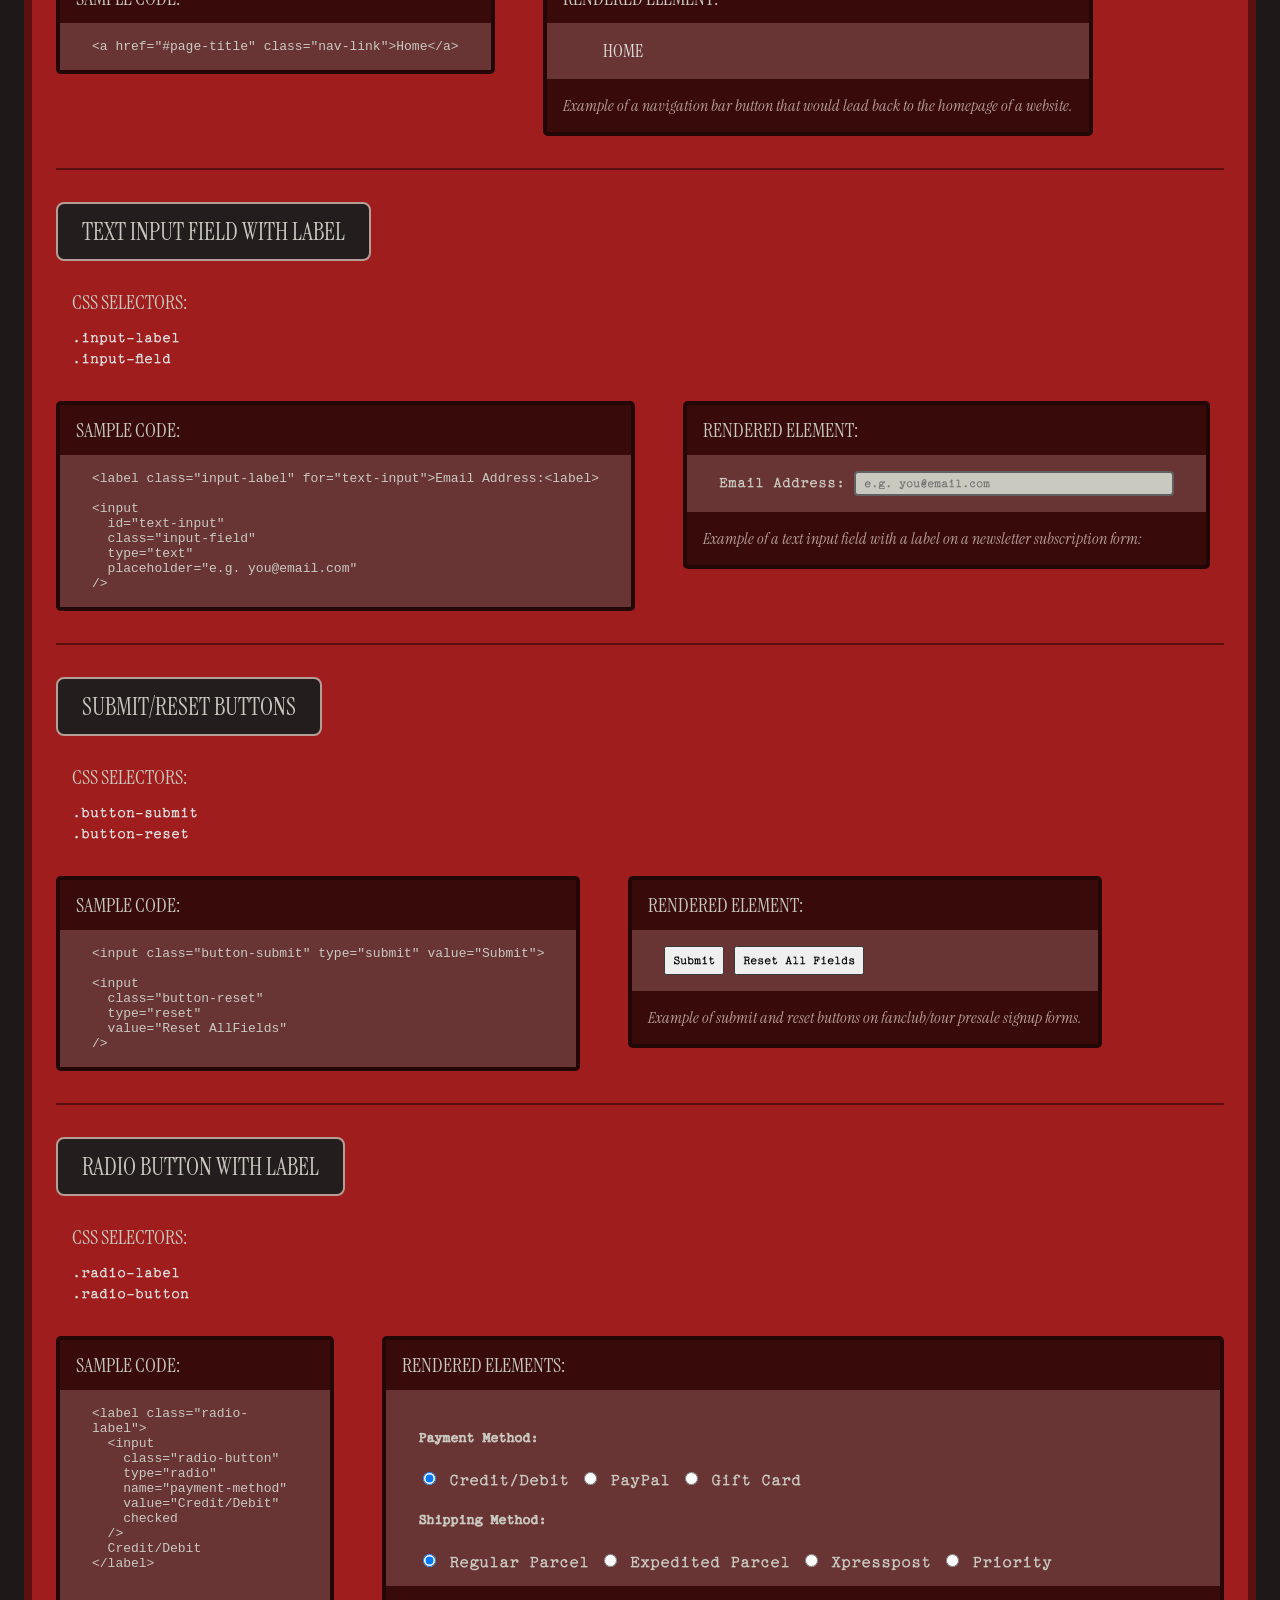
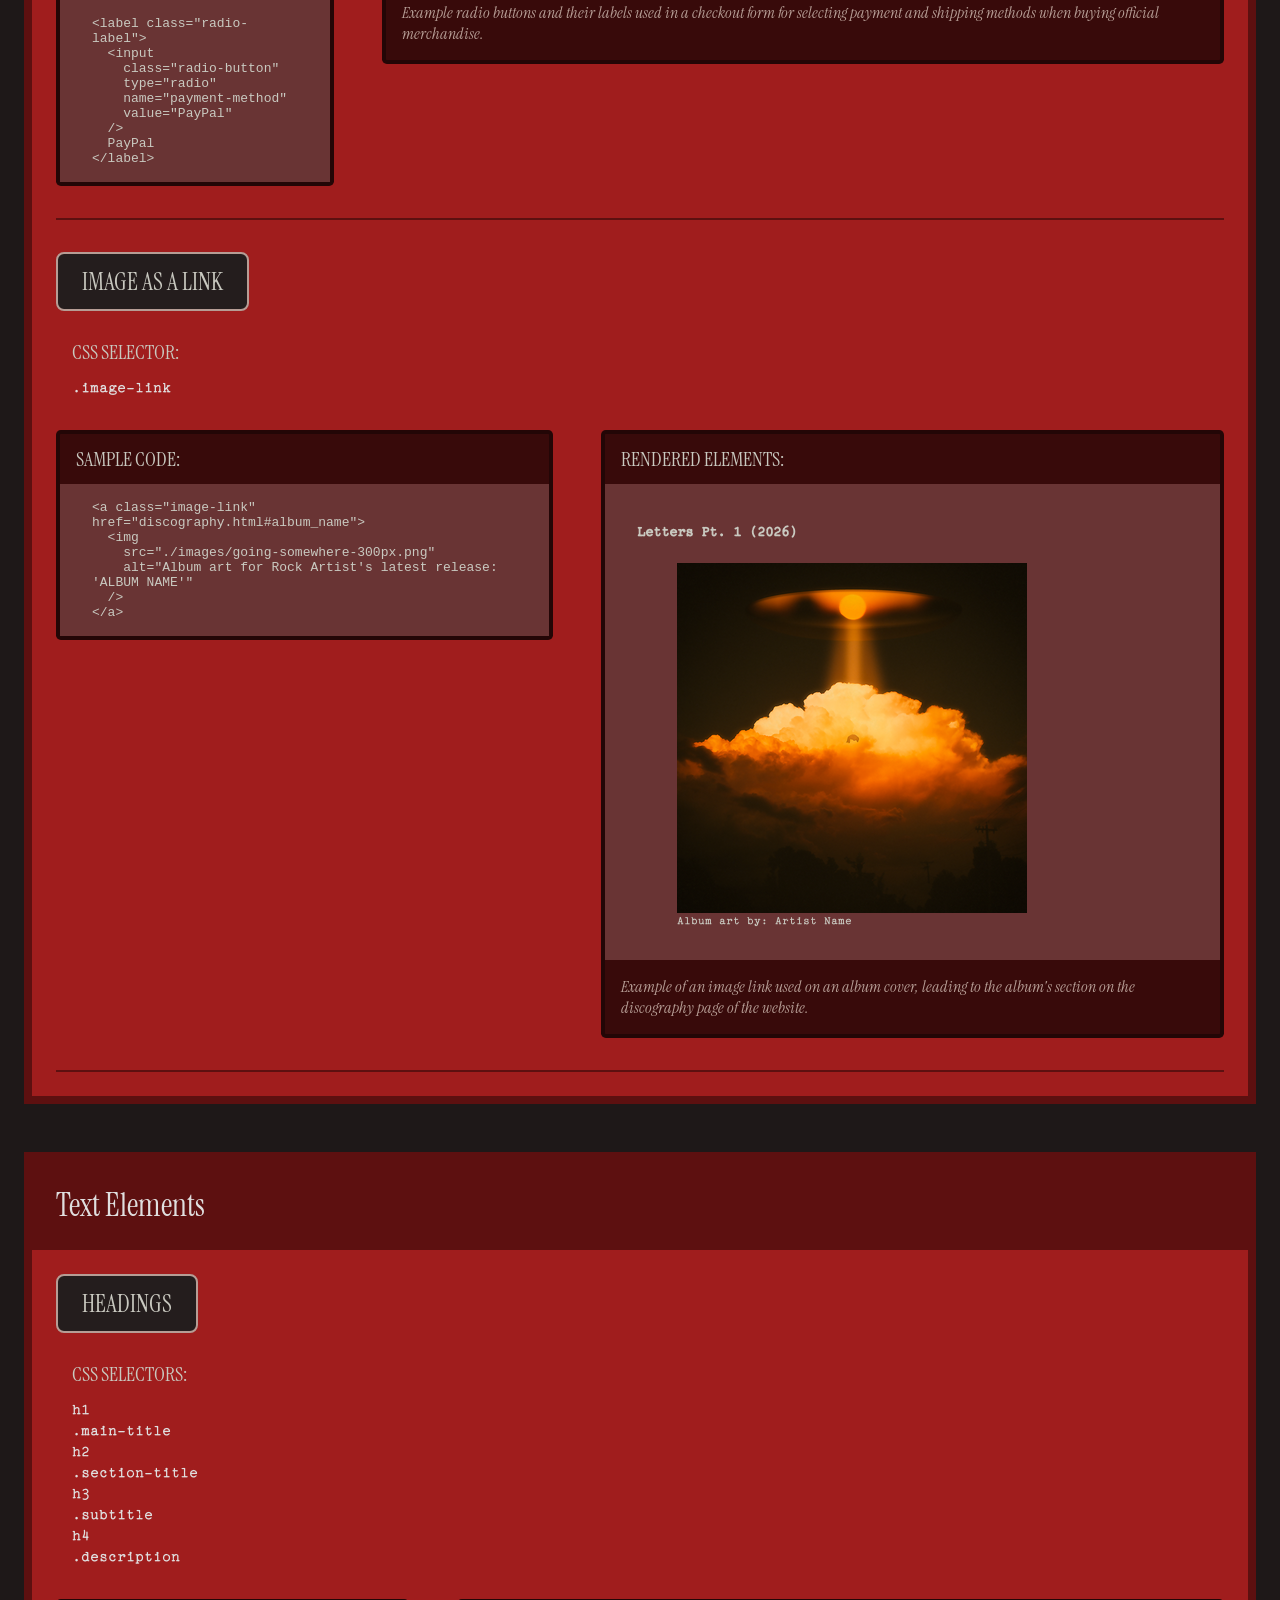
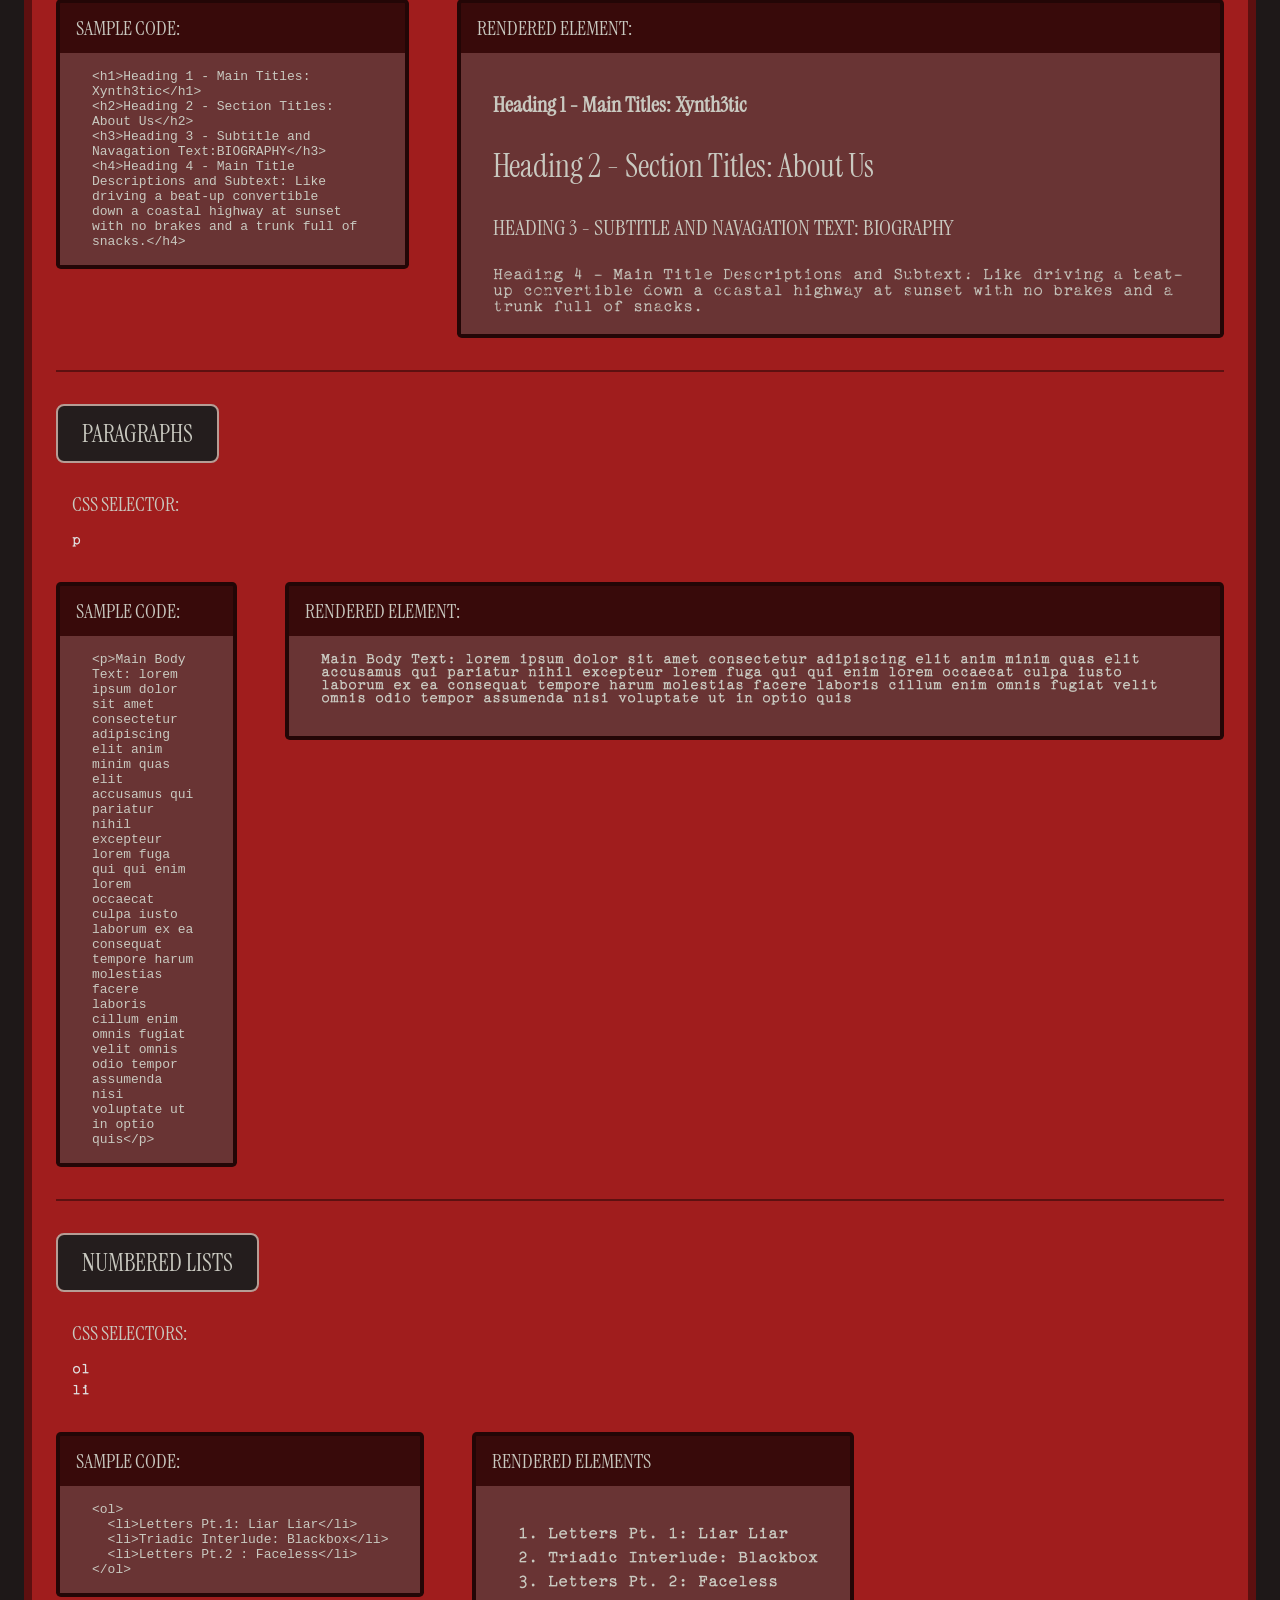
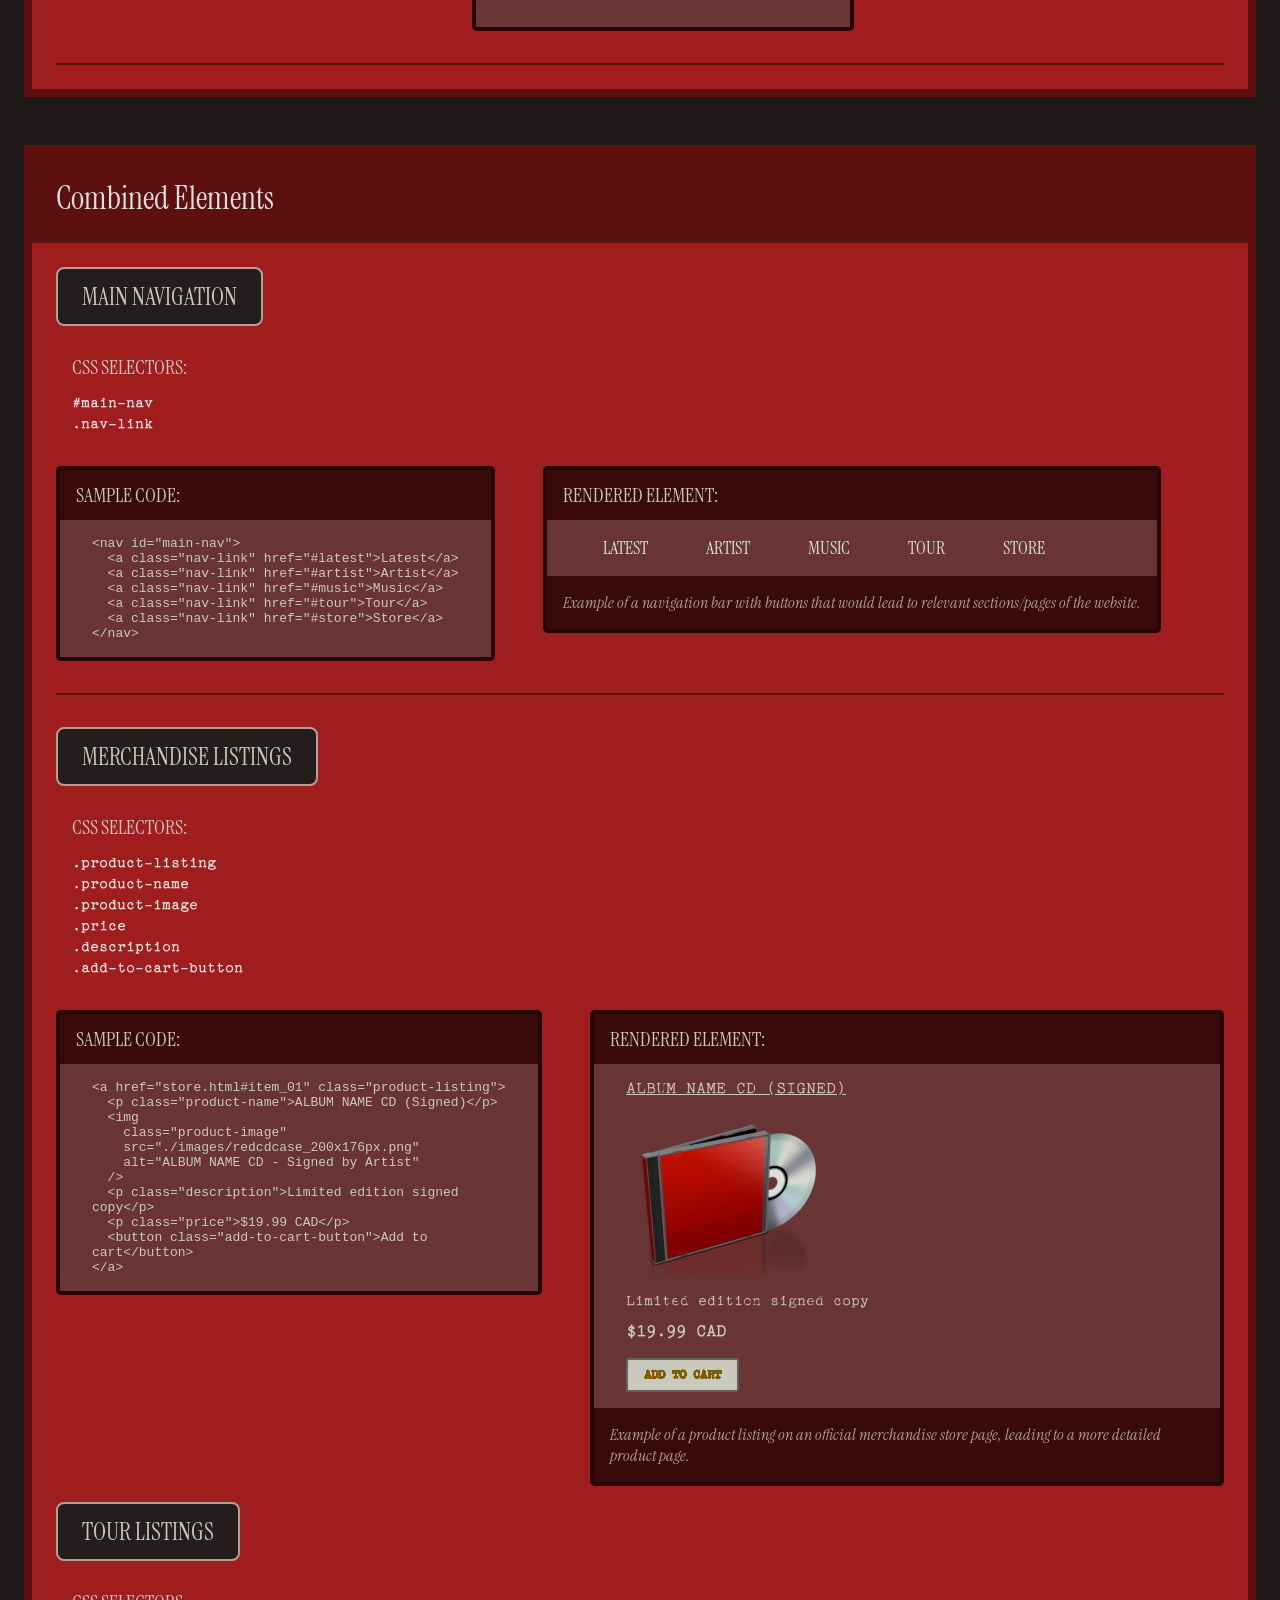
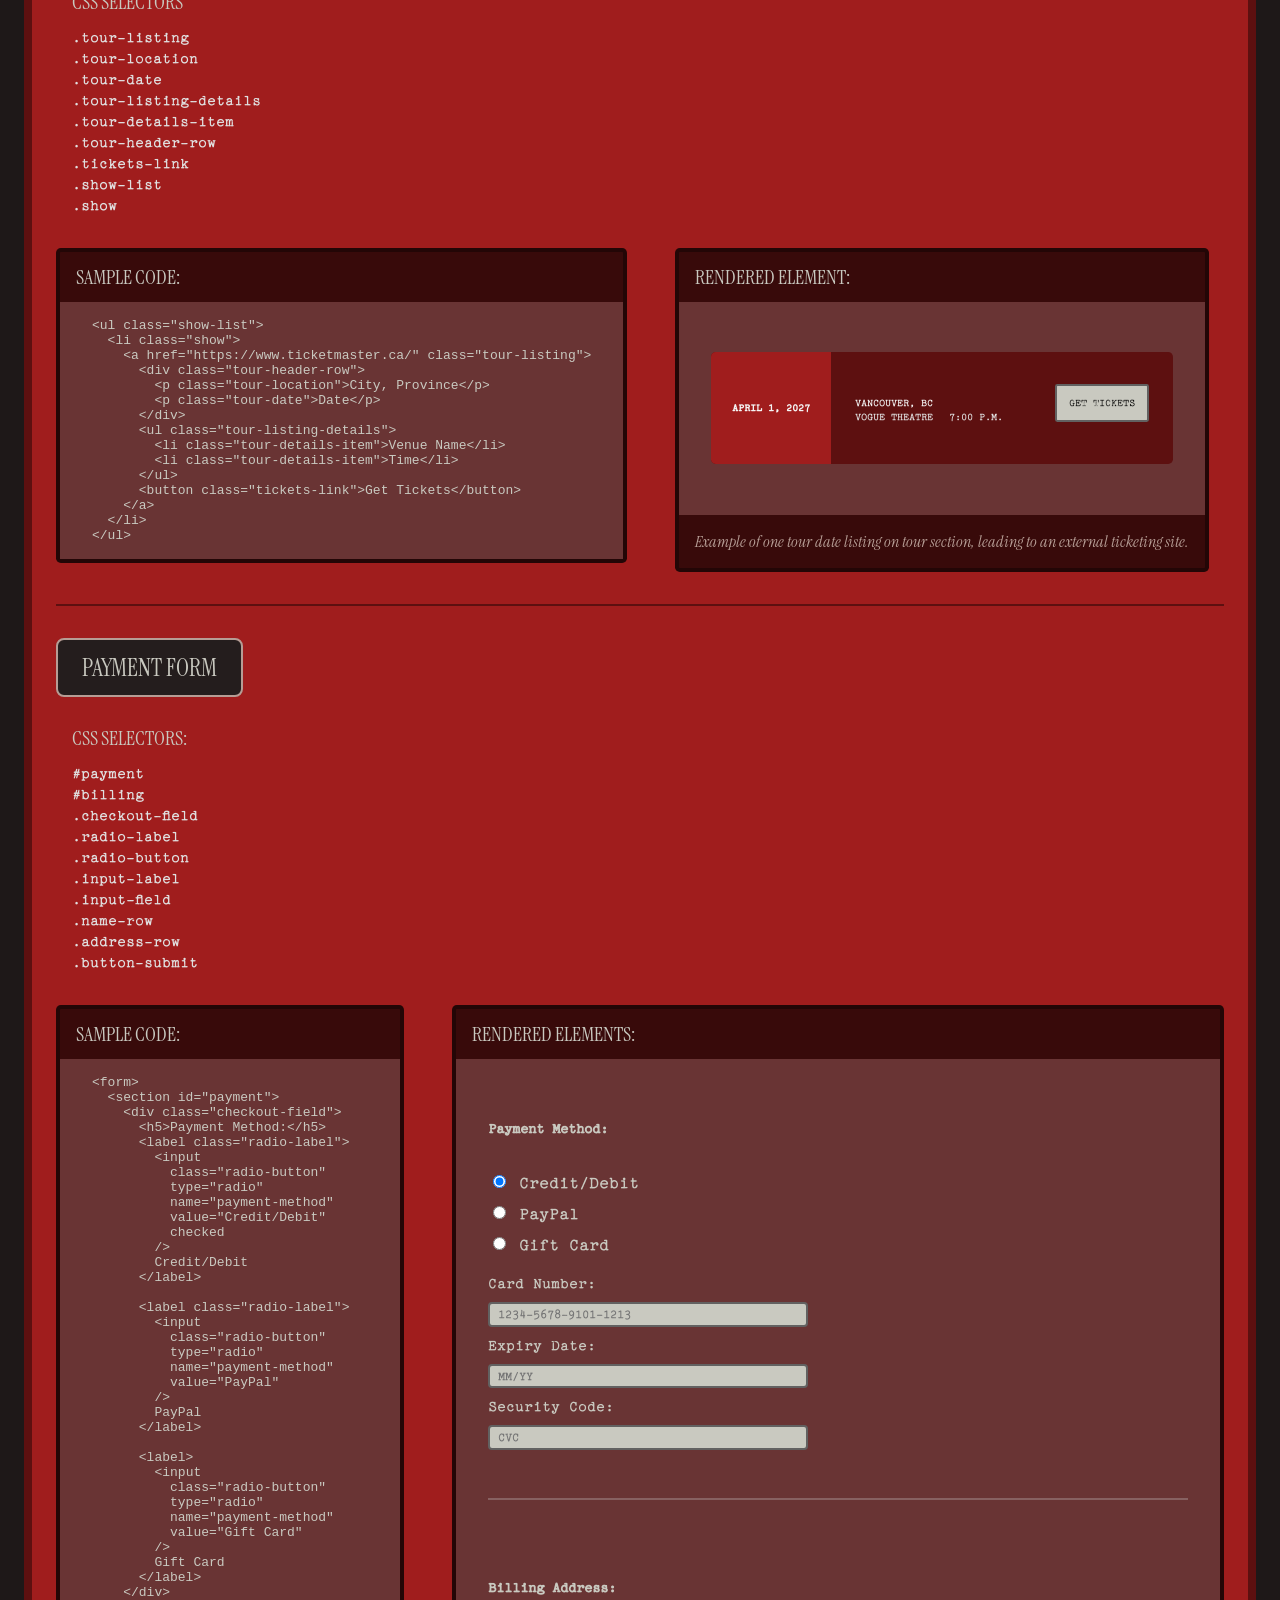
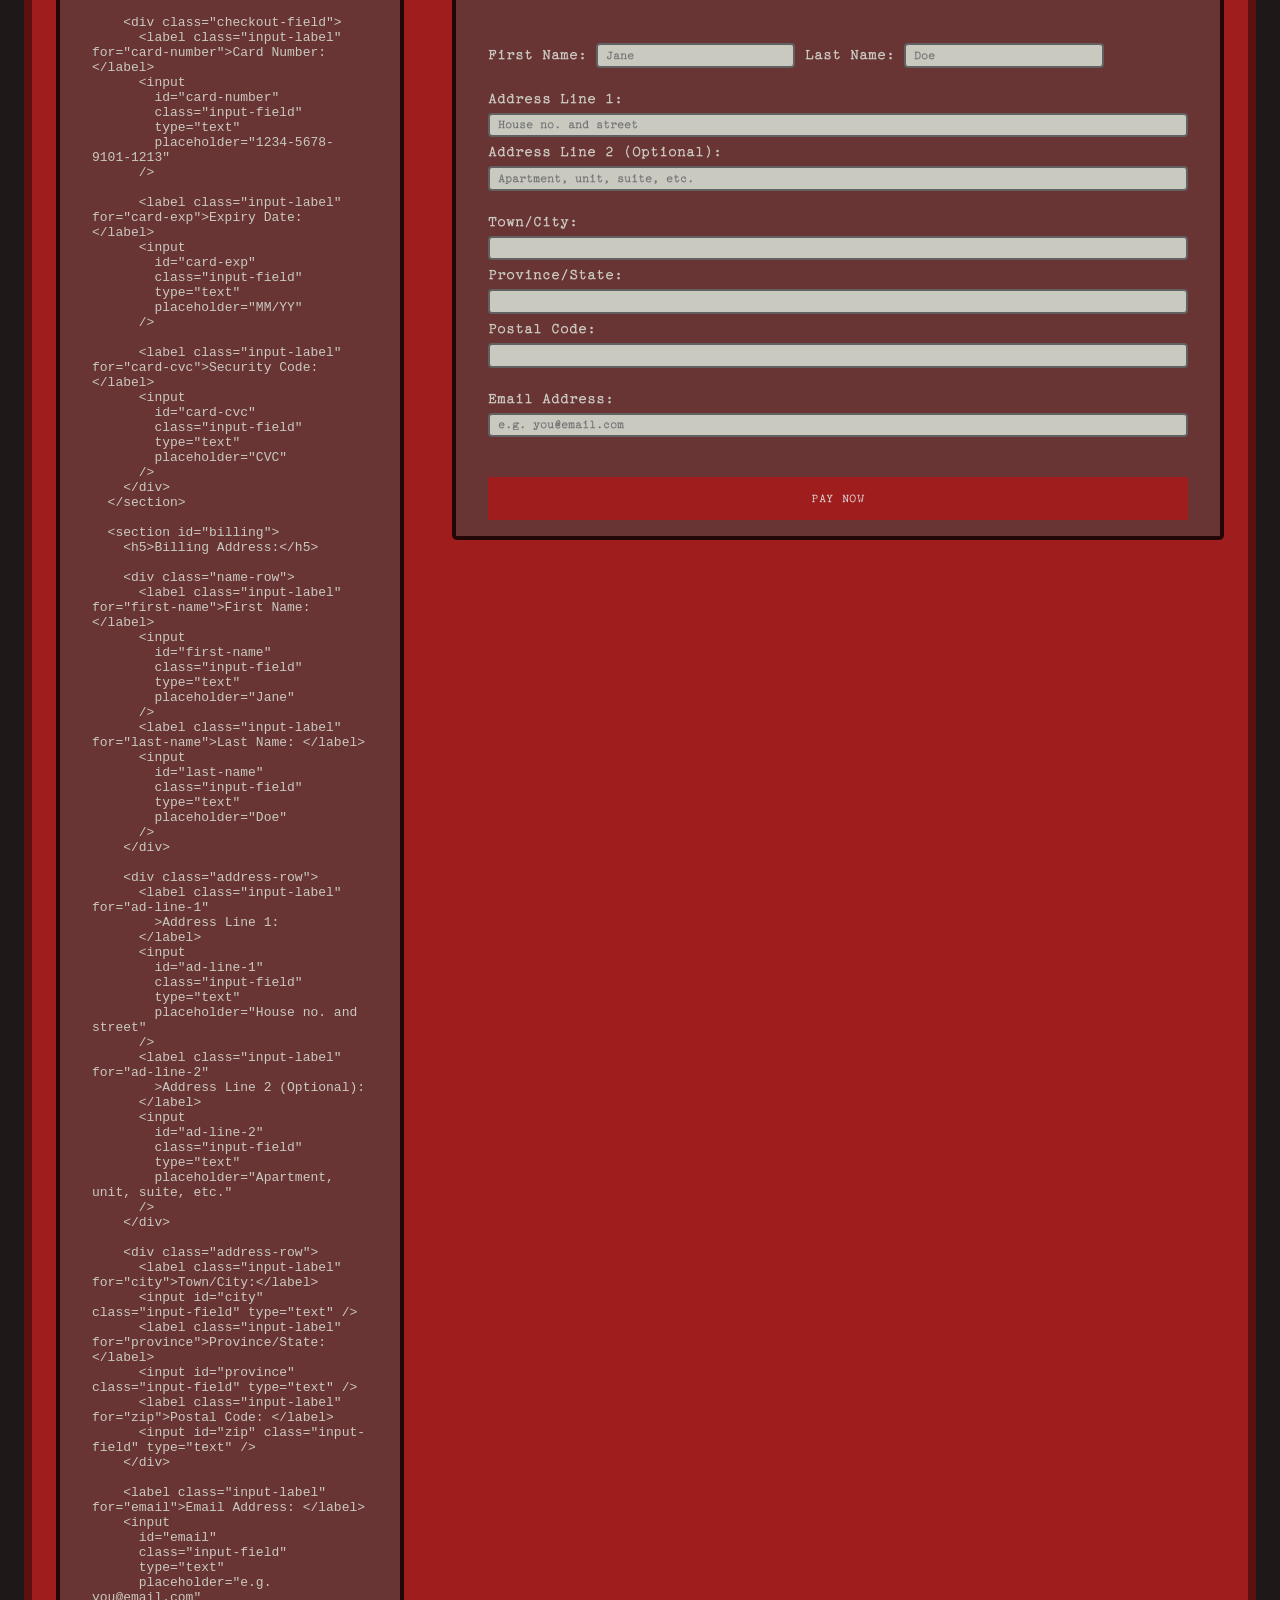
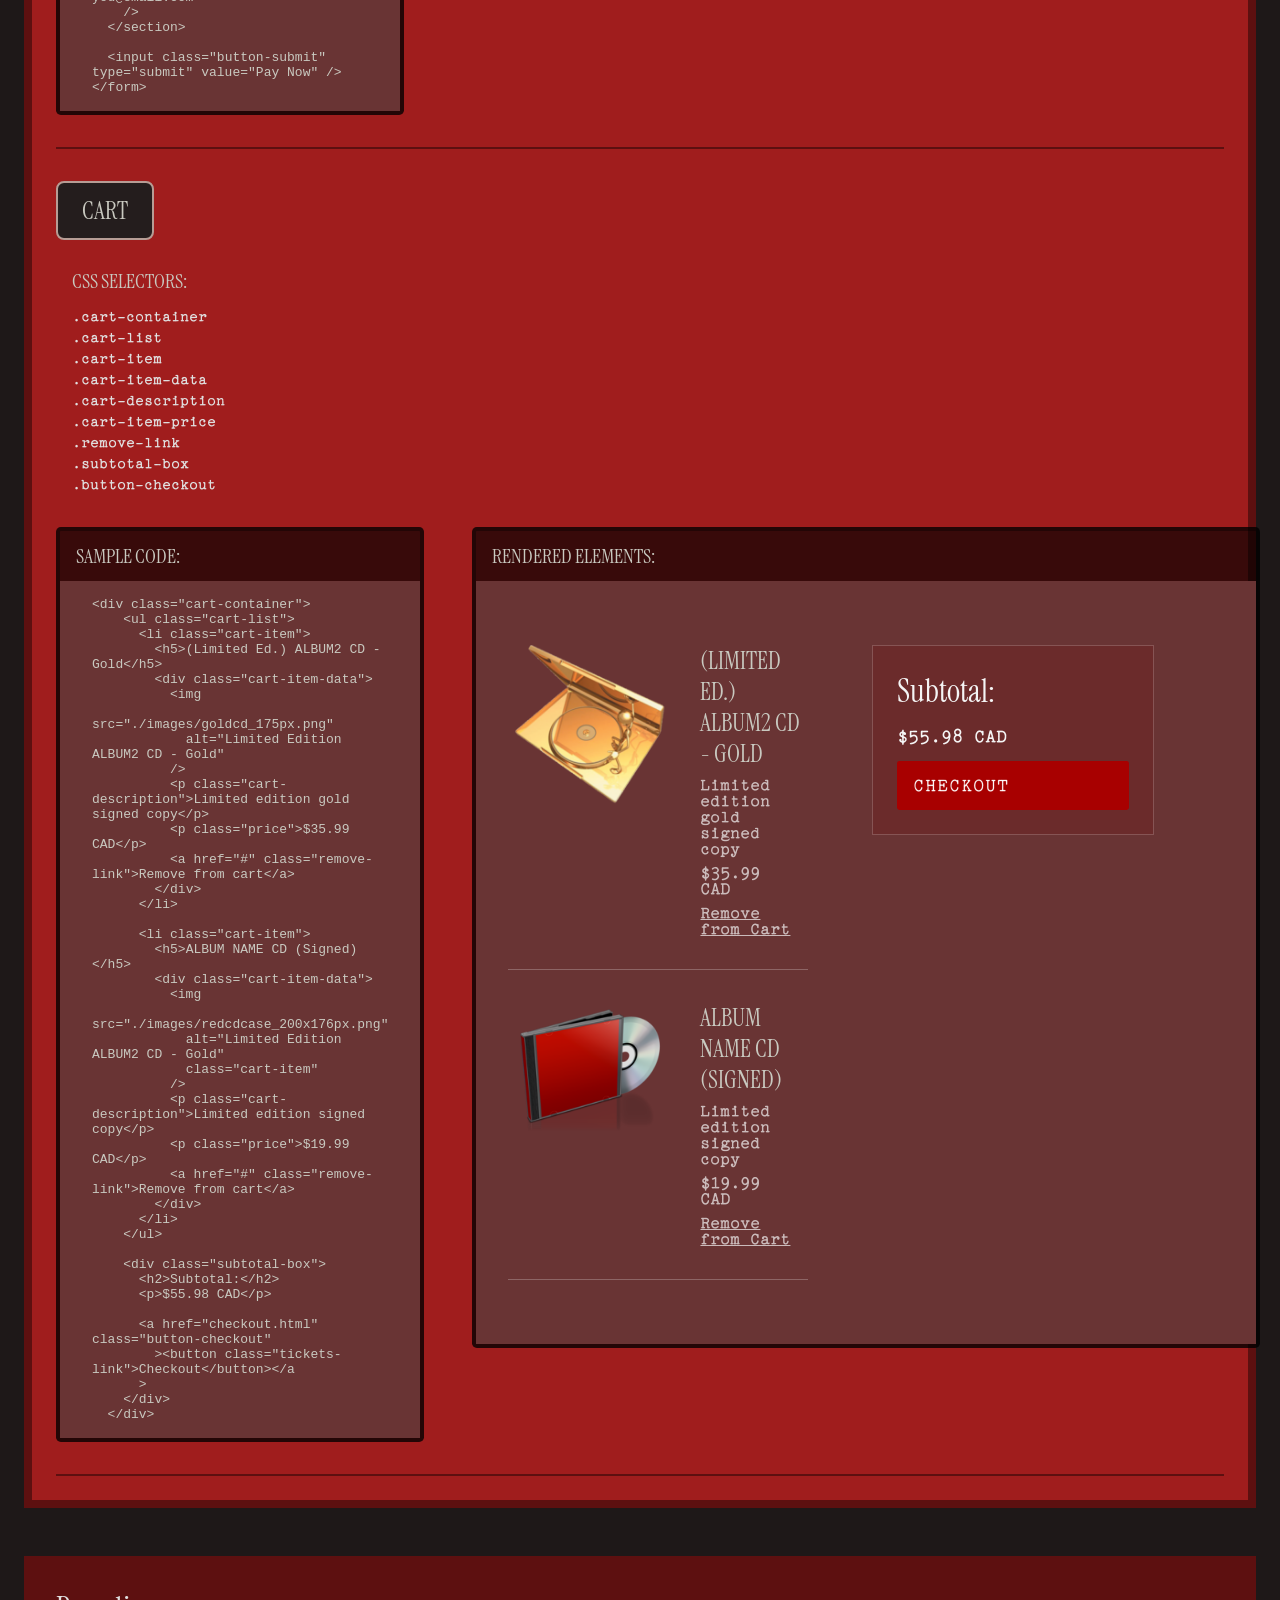
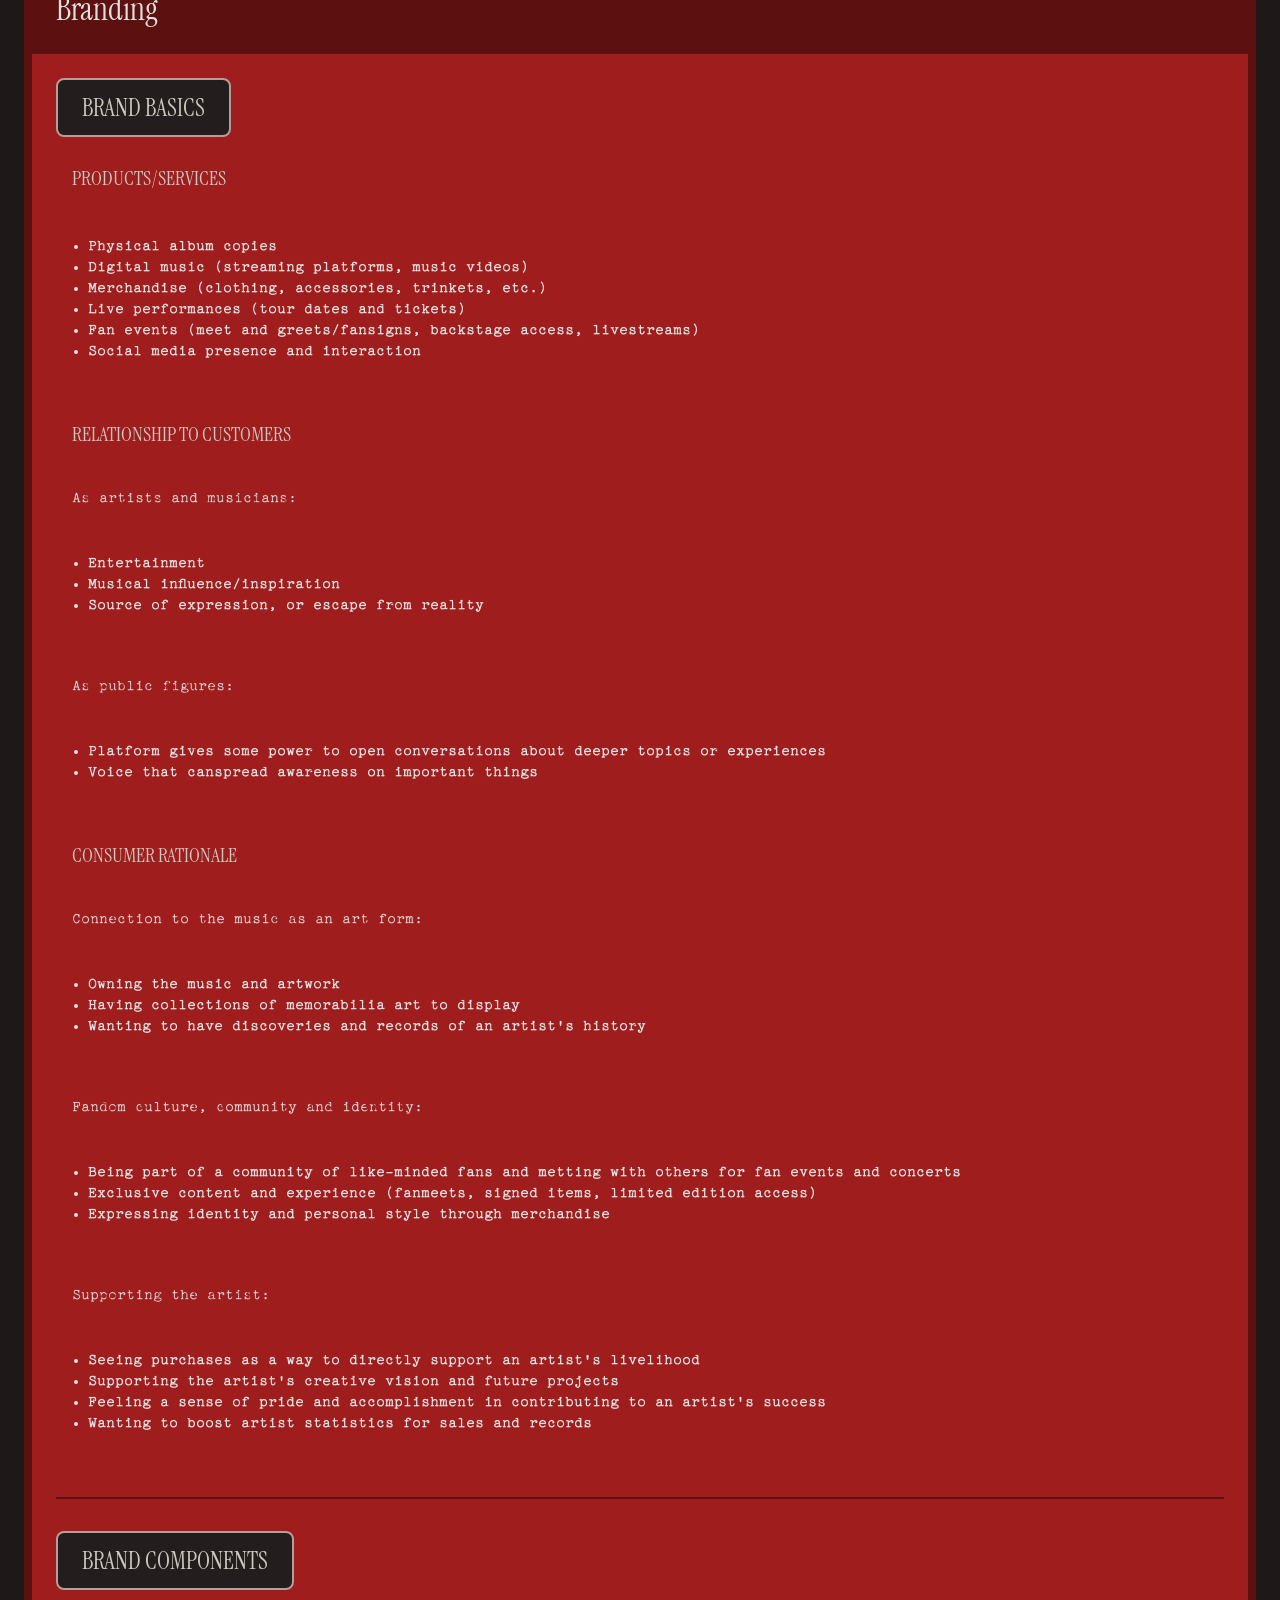
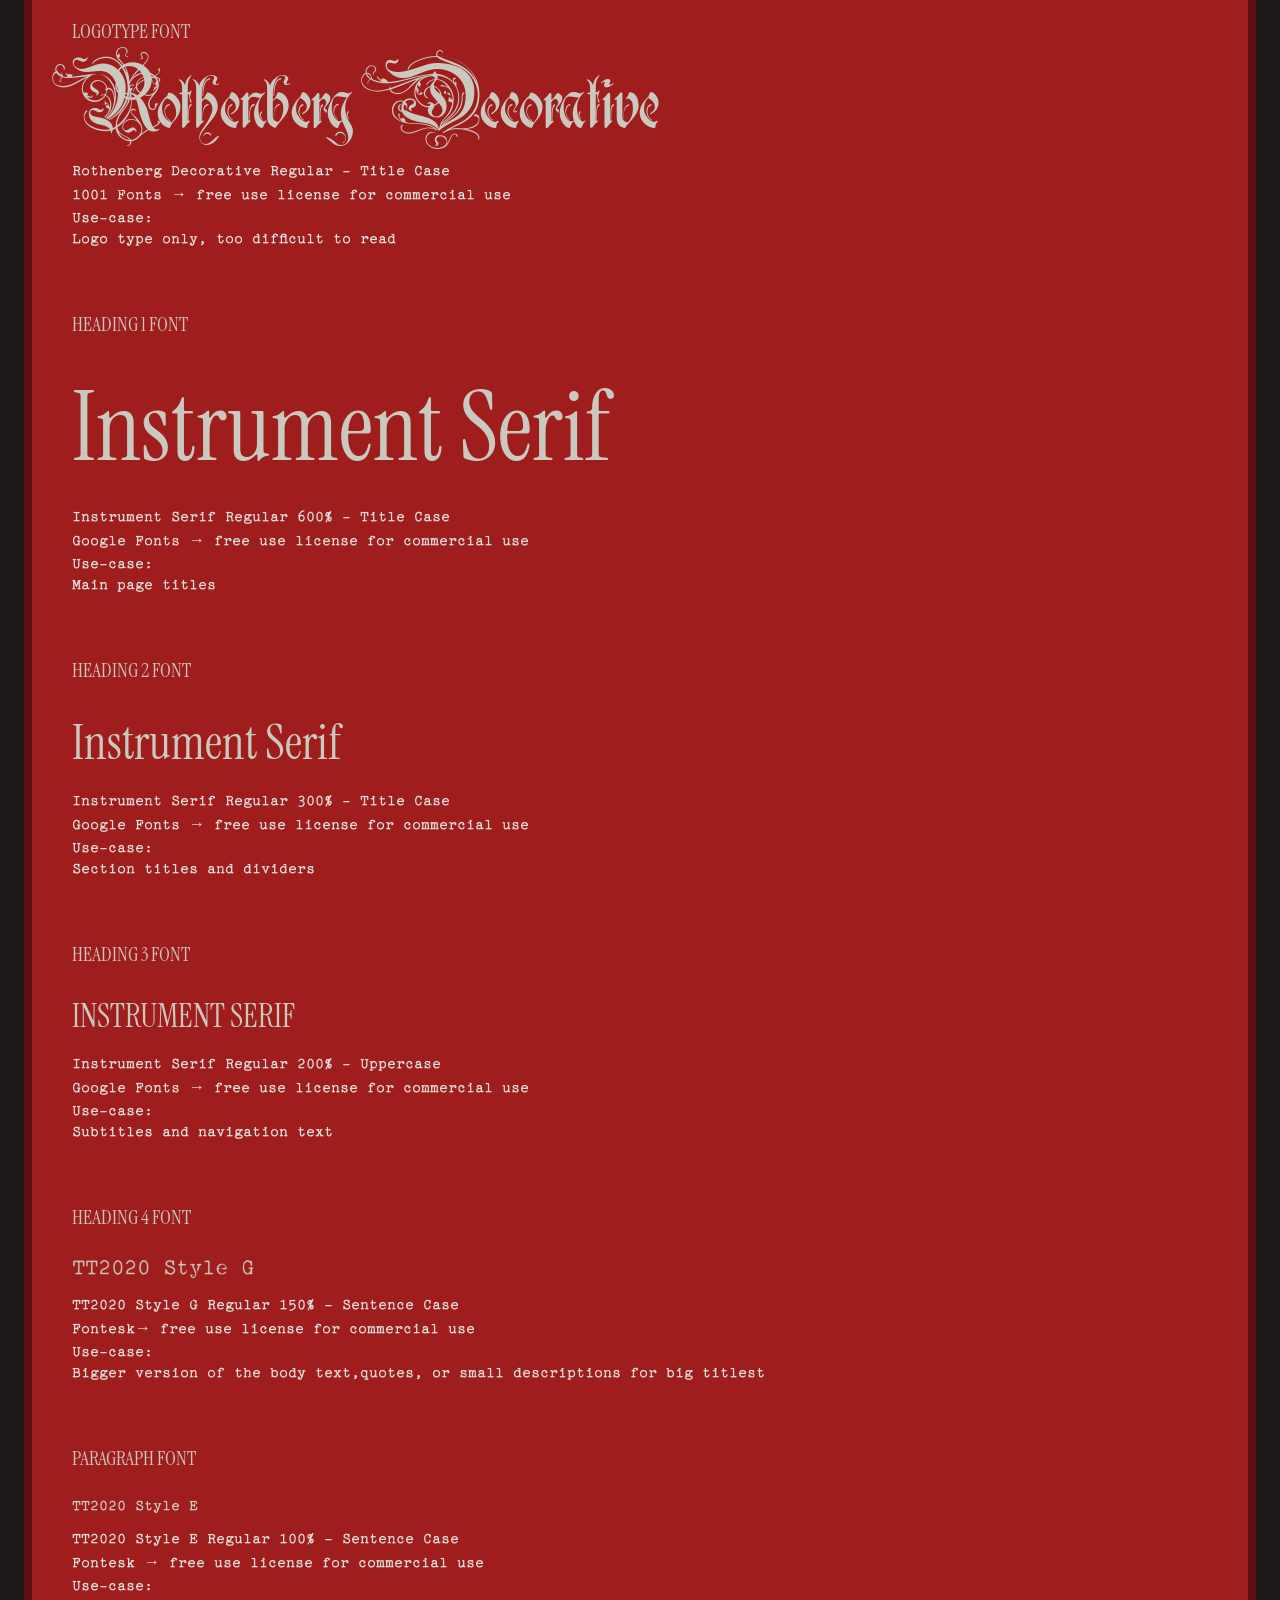
==== commit bedd2ca3: "button updates Assignment details updates (use the button for add to cart)" ====
--- a/style_guide/index.html
+++ b/style_guide/index.html
@@ -706,10 +706,10 @@
                       src="./images/redcdcase_200x176px.png"
                       alt="ALBUM NAME CD - Signed by Artist"
                     />
-                    <p class="description">Limited edition signed copy</p>
-                    <p class="price">$19.99 CAD</p>
-                    <p class="add-to-cart-button">Add to Cart</p>
                   </a>
+                  <p class="description">Limited edition signed copy</p>
+                  <p class="price">$19.99 CAD</p>
+                  <button class="add-to-cart-button">Add to cart</button>
                 </div>
 
                 <p class="rendered-subtitle">
--- a/style_guide/css/fonts.css
+++ b/style_guide/css/fonts.css
@@ -286,4 +286,17 @@
   padding: 1rem 0 0.5rem 0;
   margin: 0 0 0.5rem 0;
   color: var(--base-light-grey);
-}+}
+
+.price{
+  font-family: "TT2020 Style E", serif;
+  color: var(--base-light-grey);
+  font-size: 1.2rem;
+}
+
+.description{
+  font-family: "TT2020 Style G", serif;
+  color: var(--base-light-grey);
+  font-size: 1rem;
+}
+
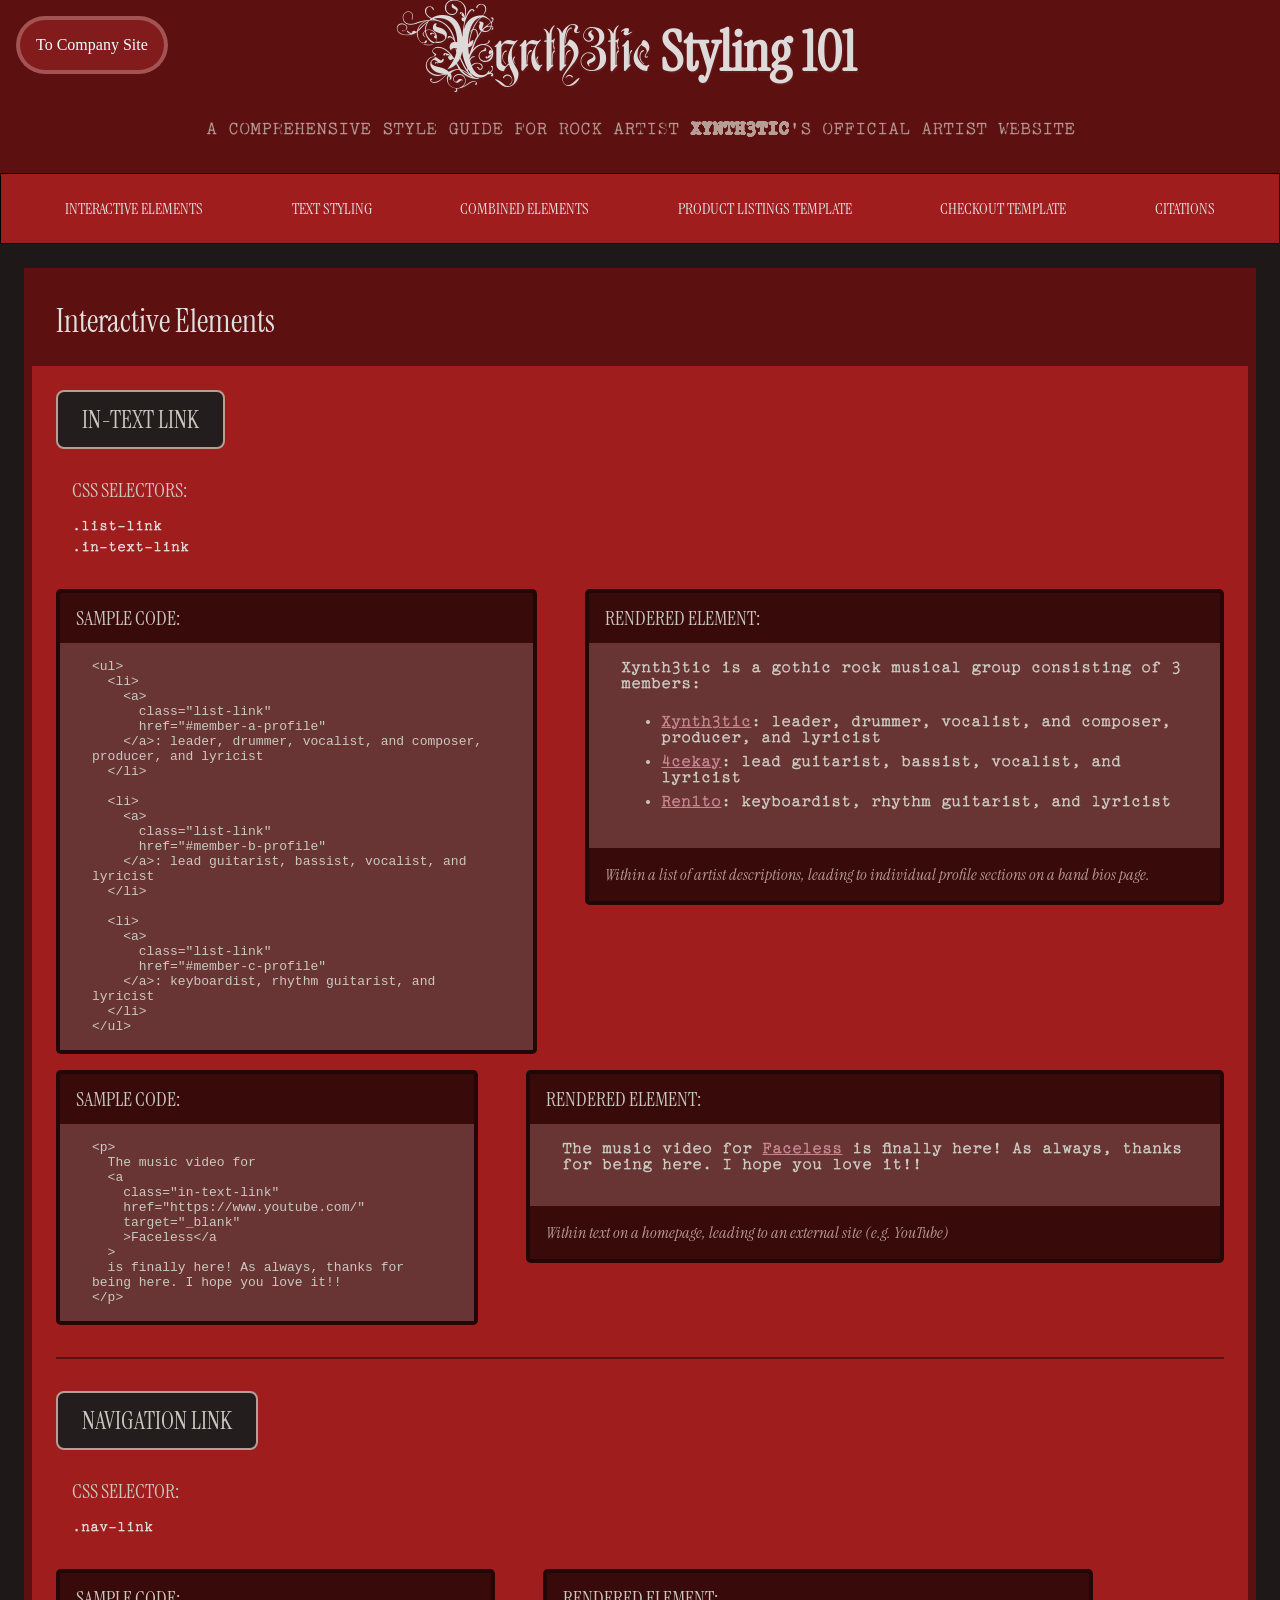
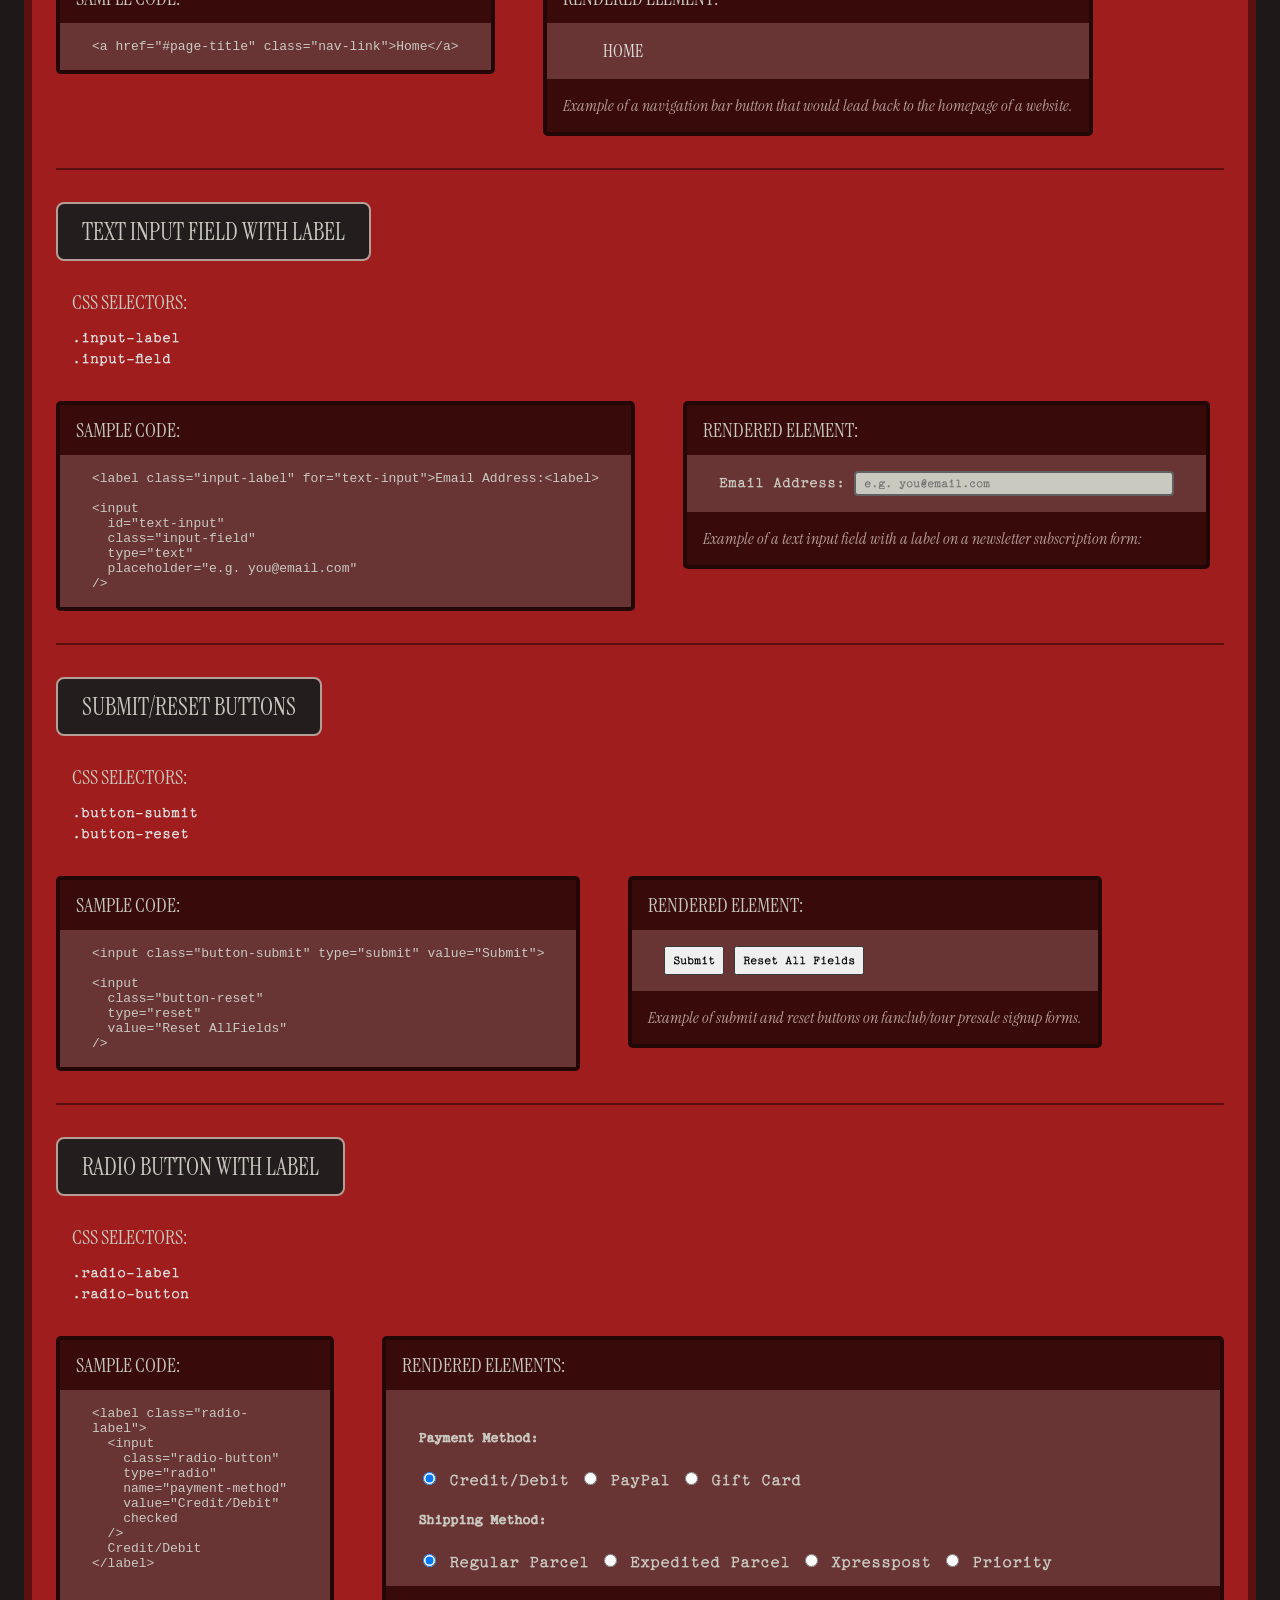
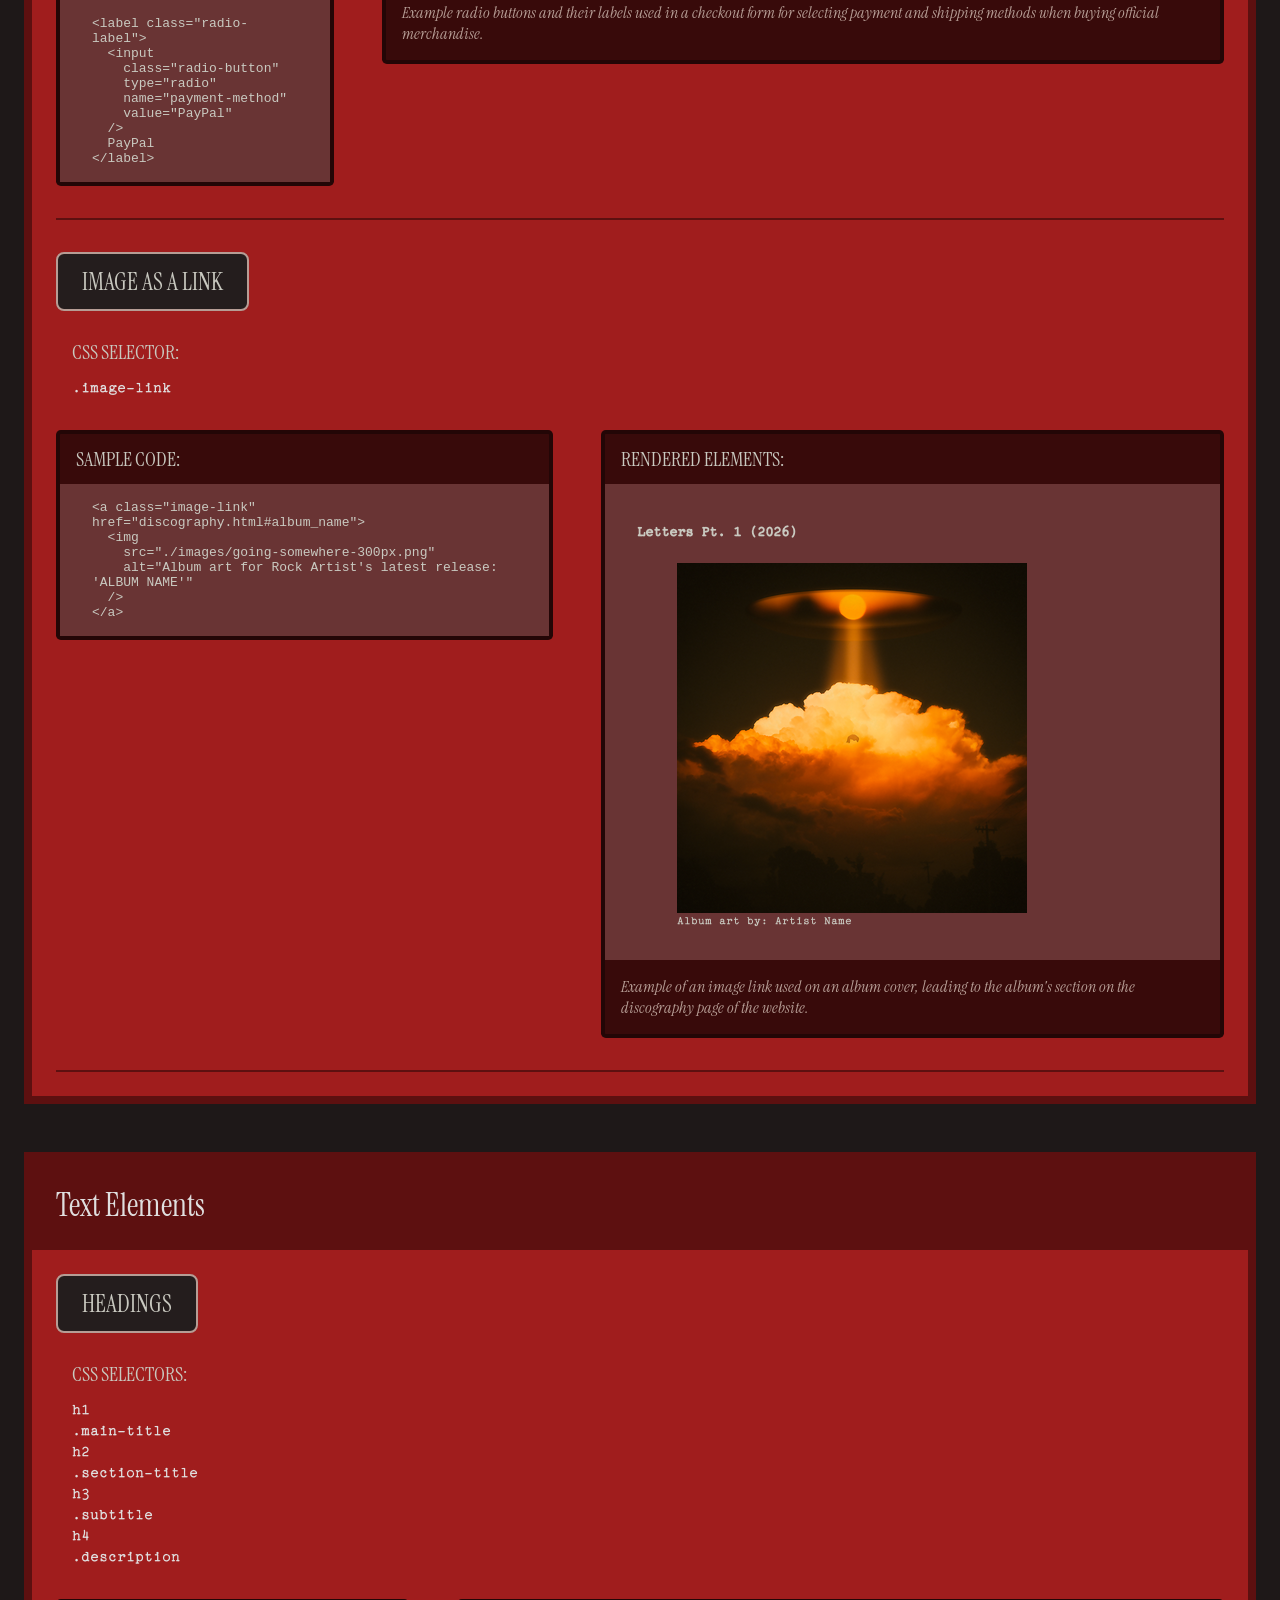
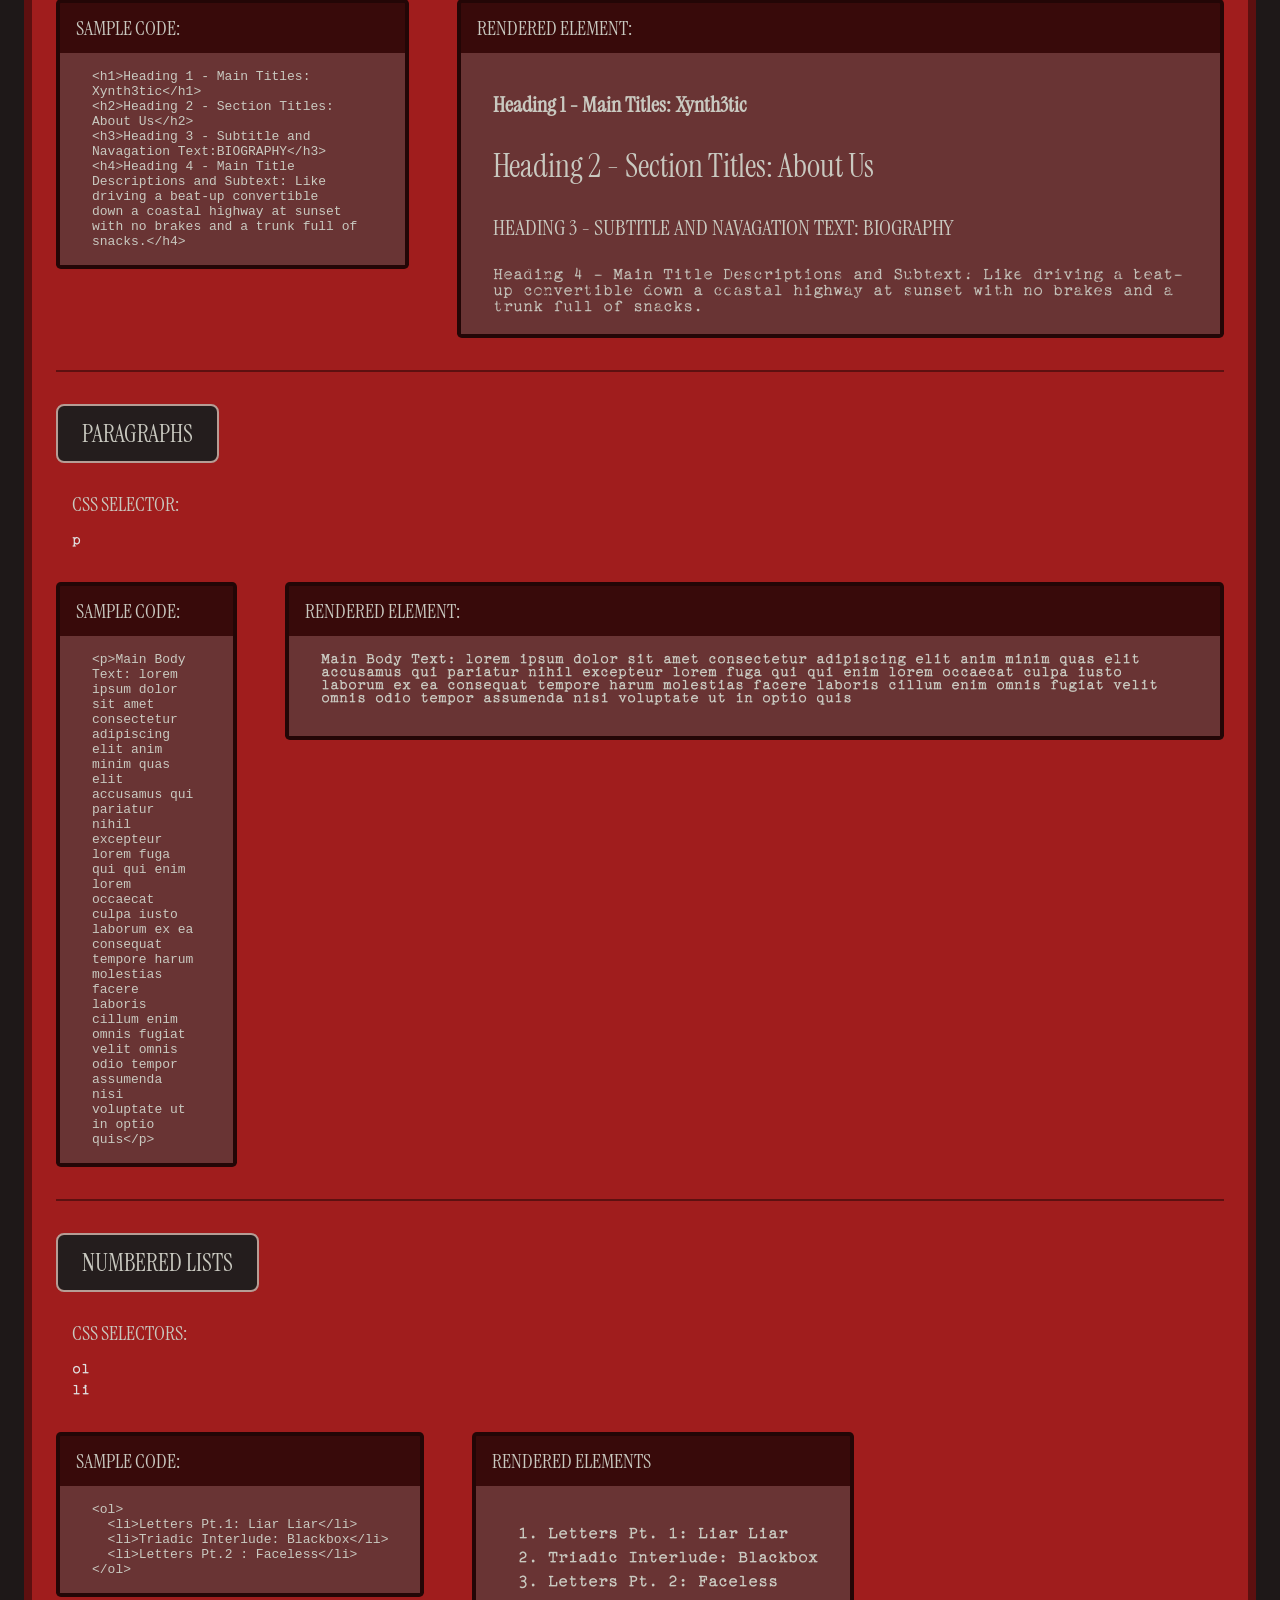
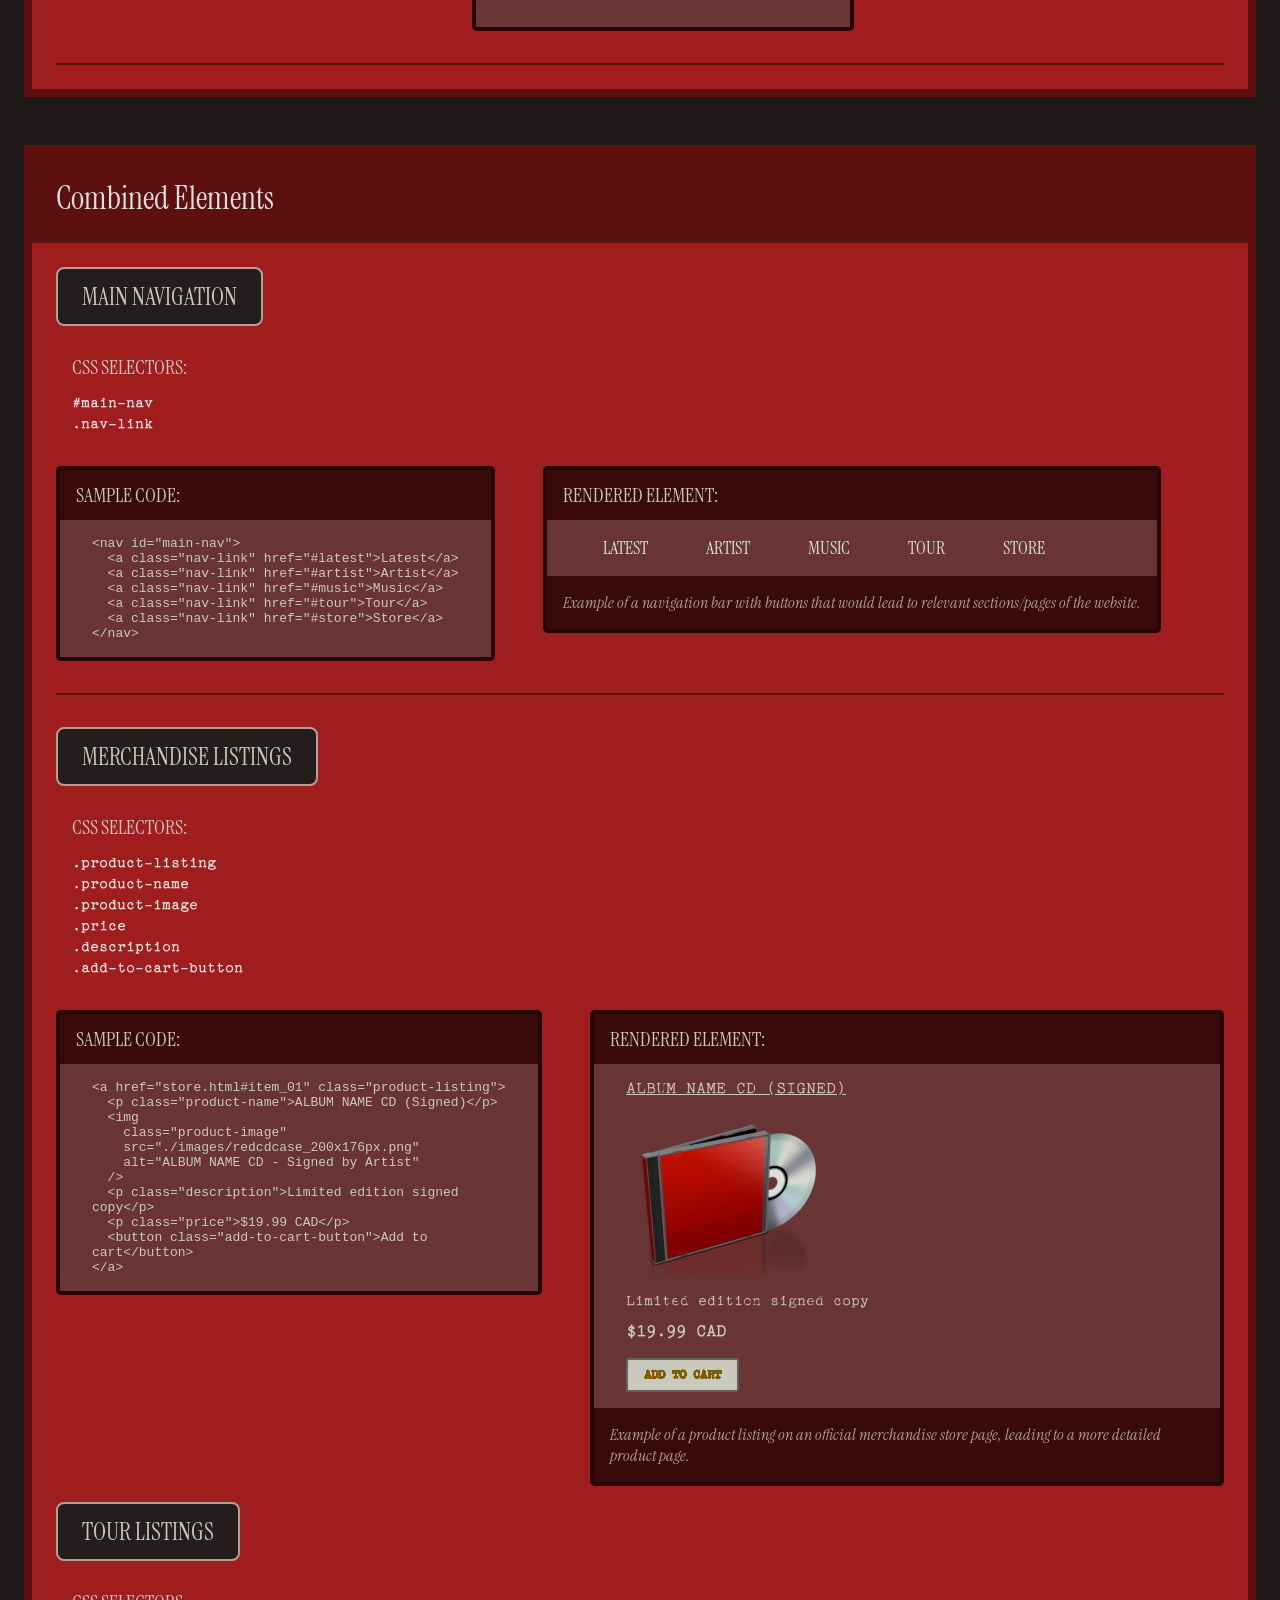
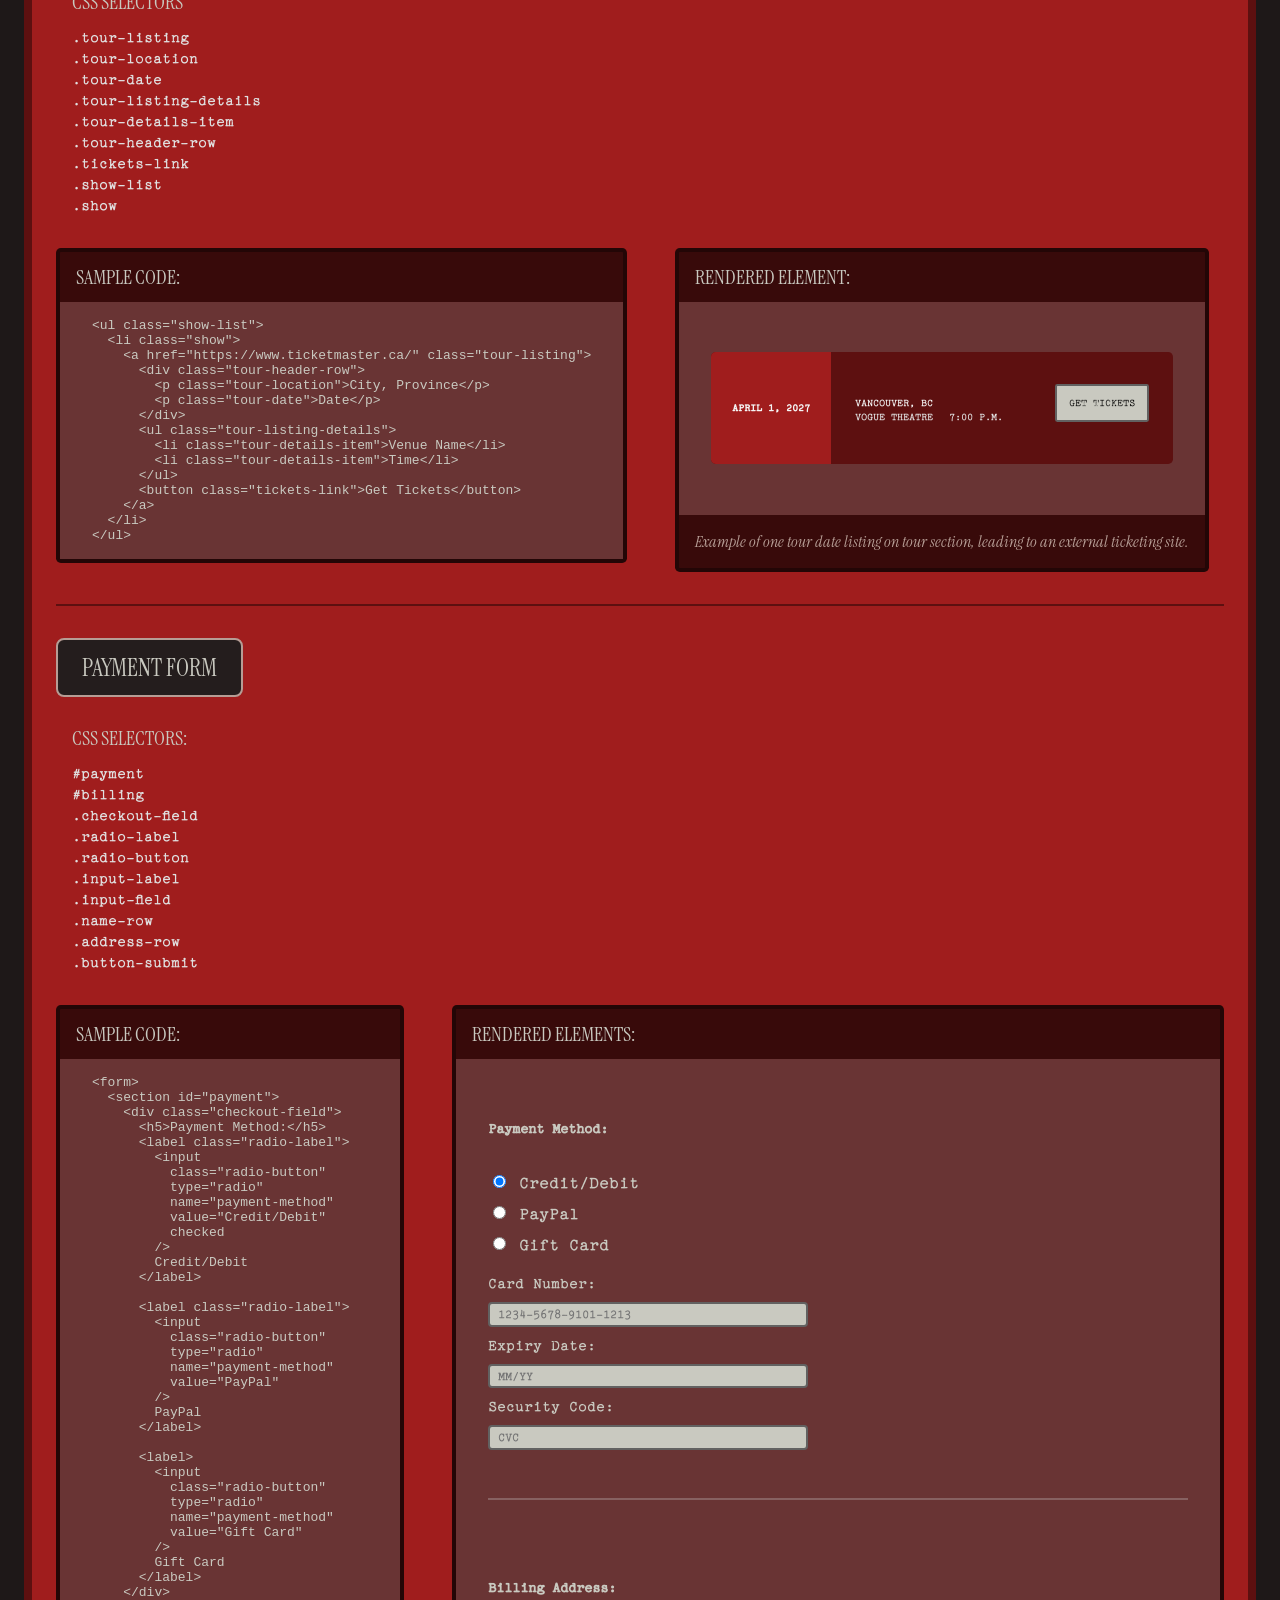
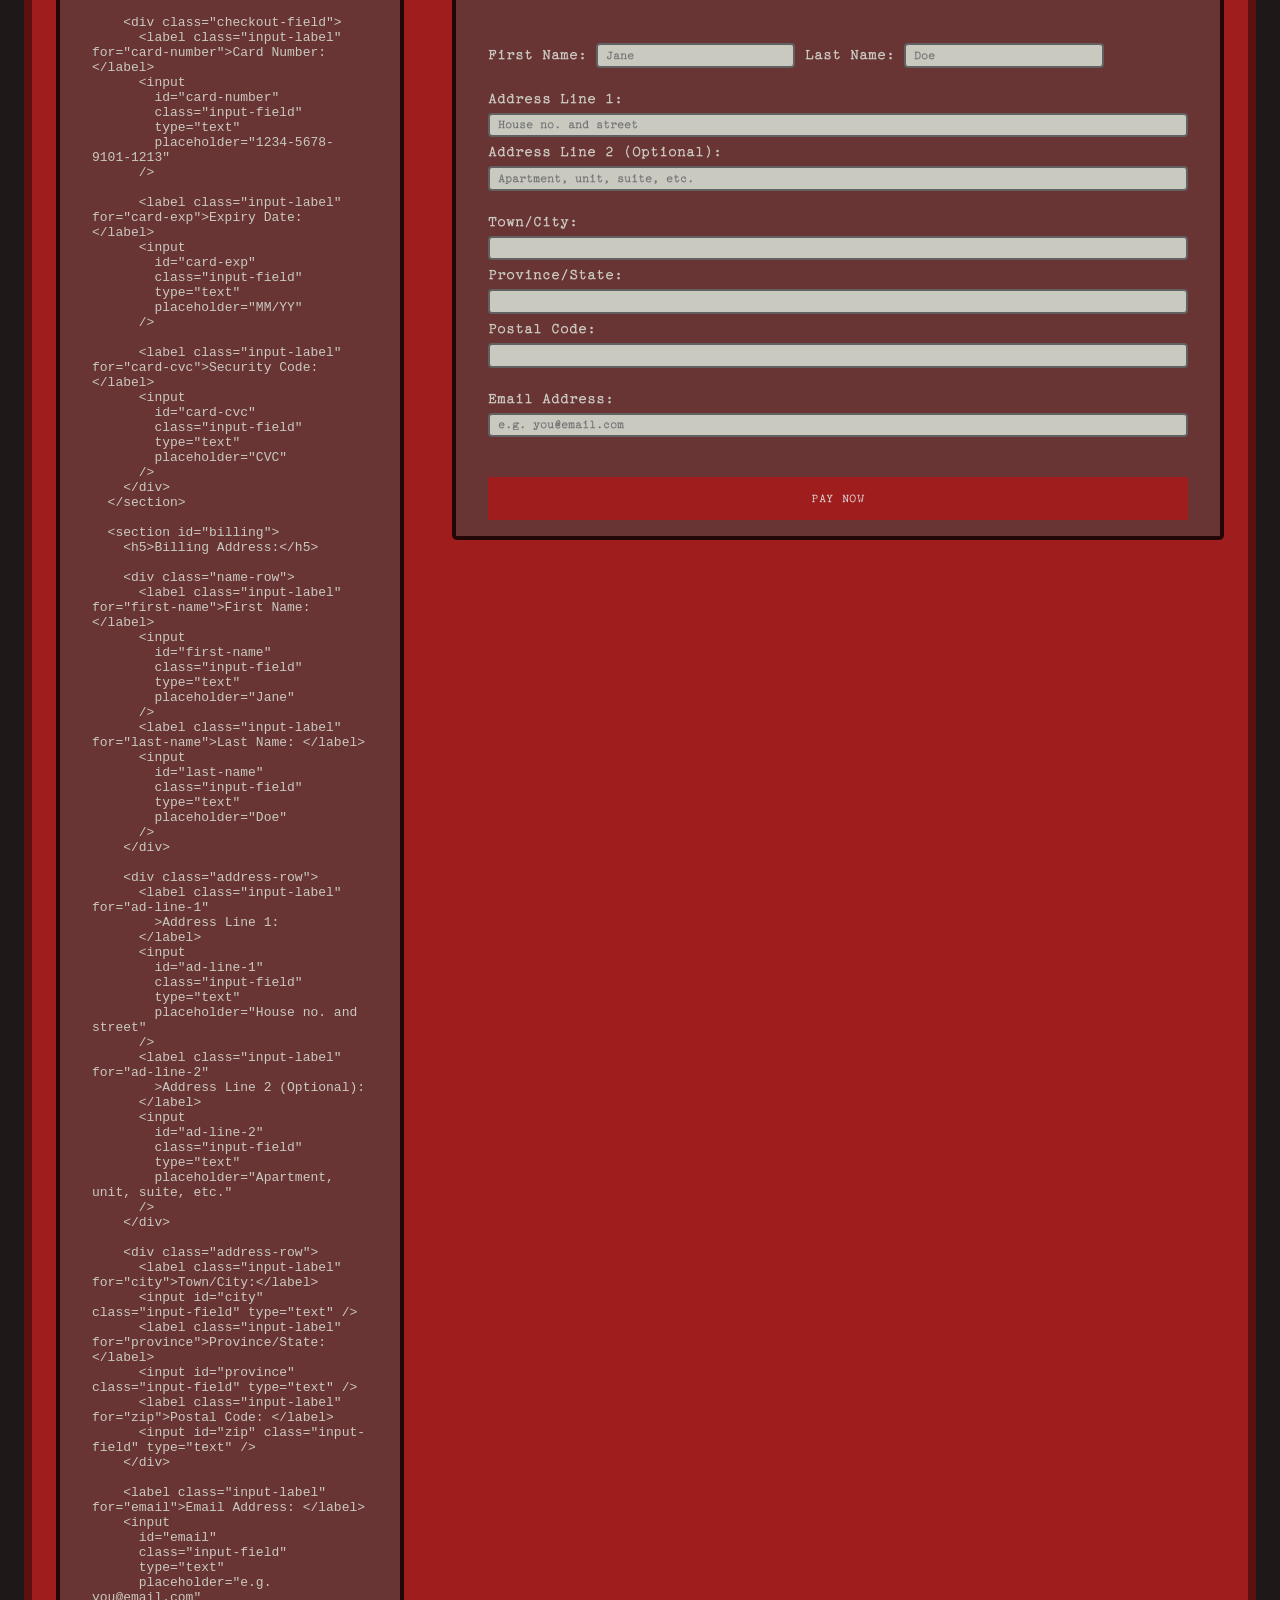
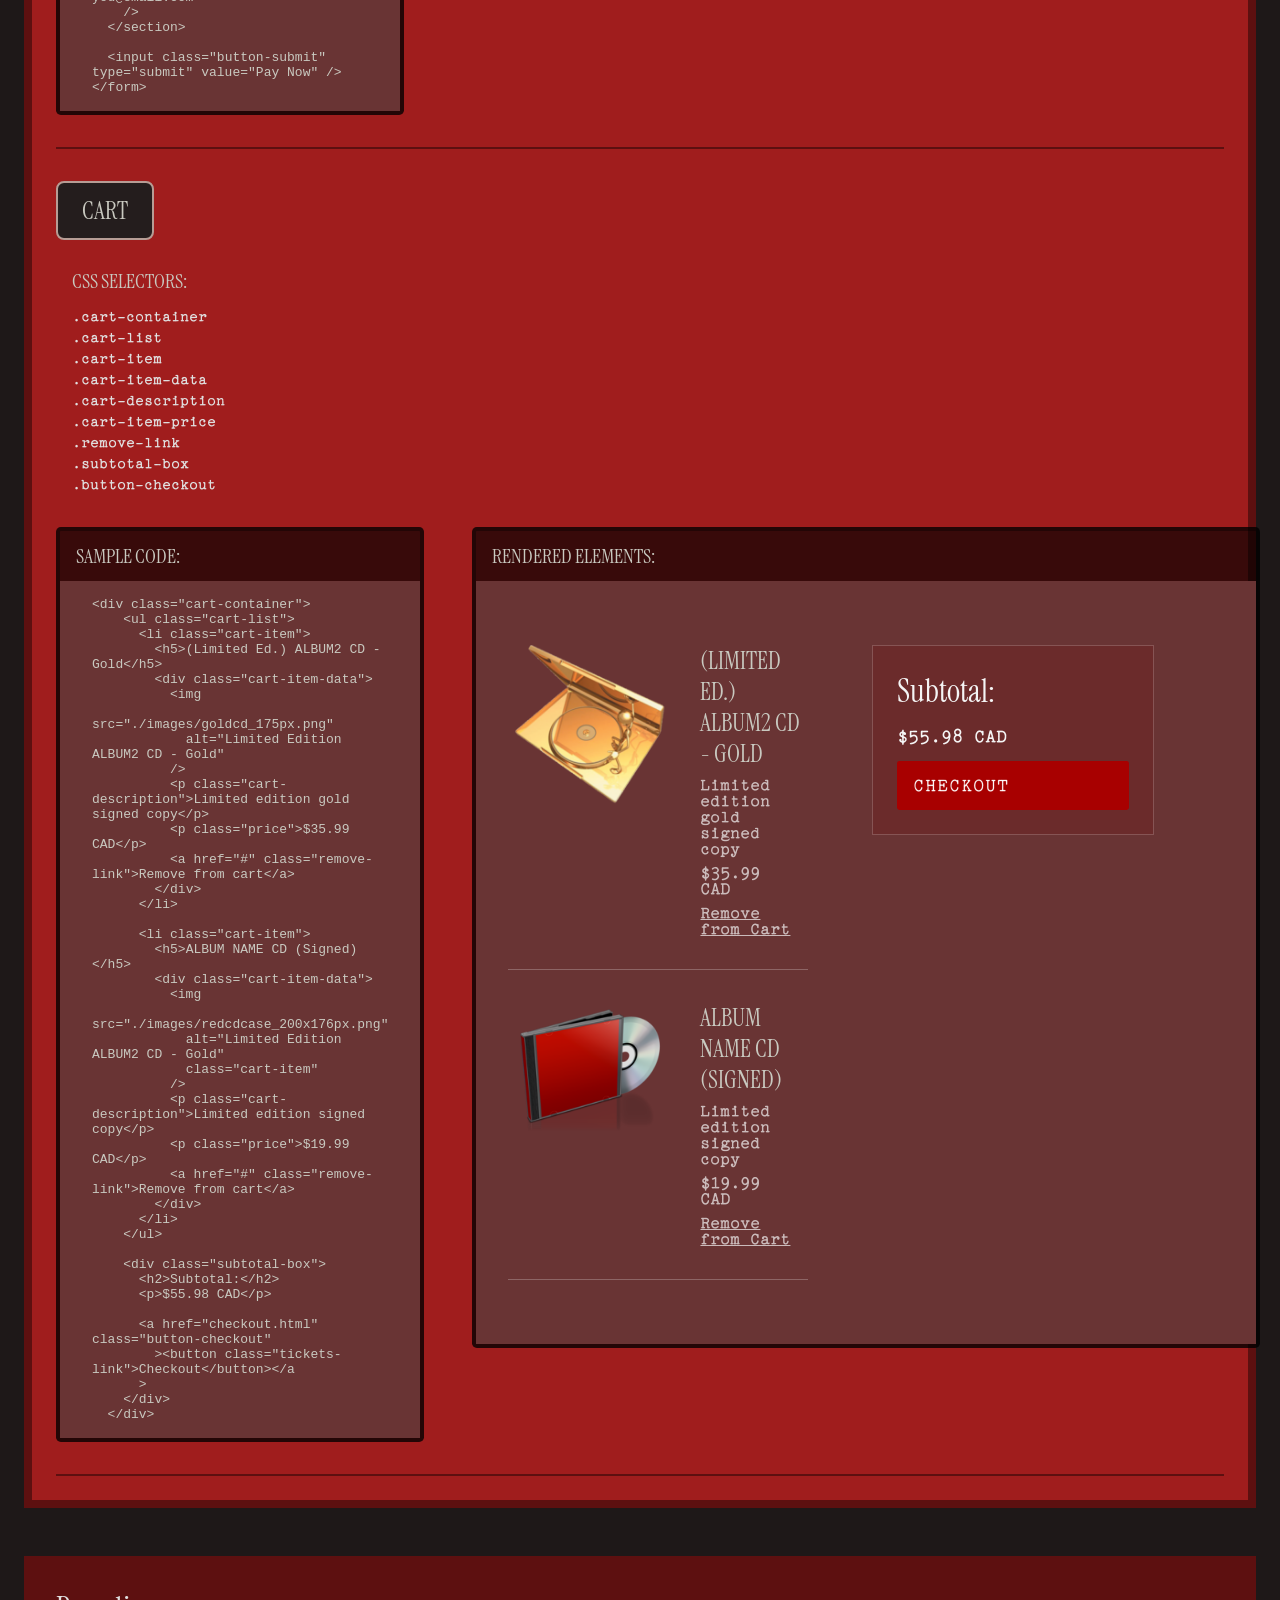
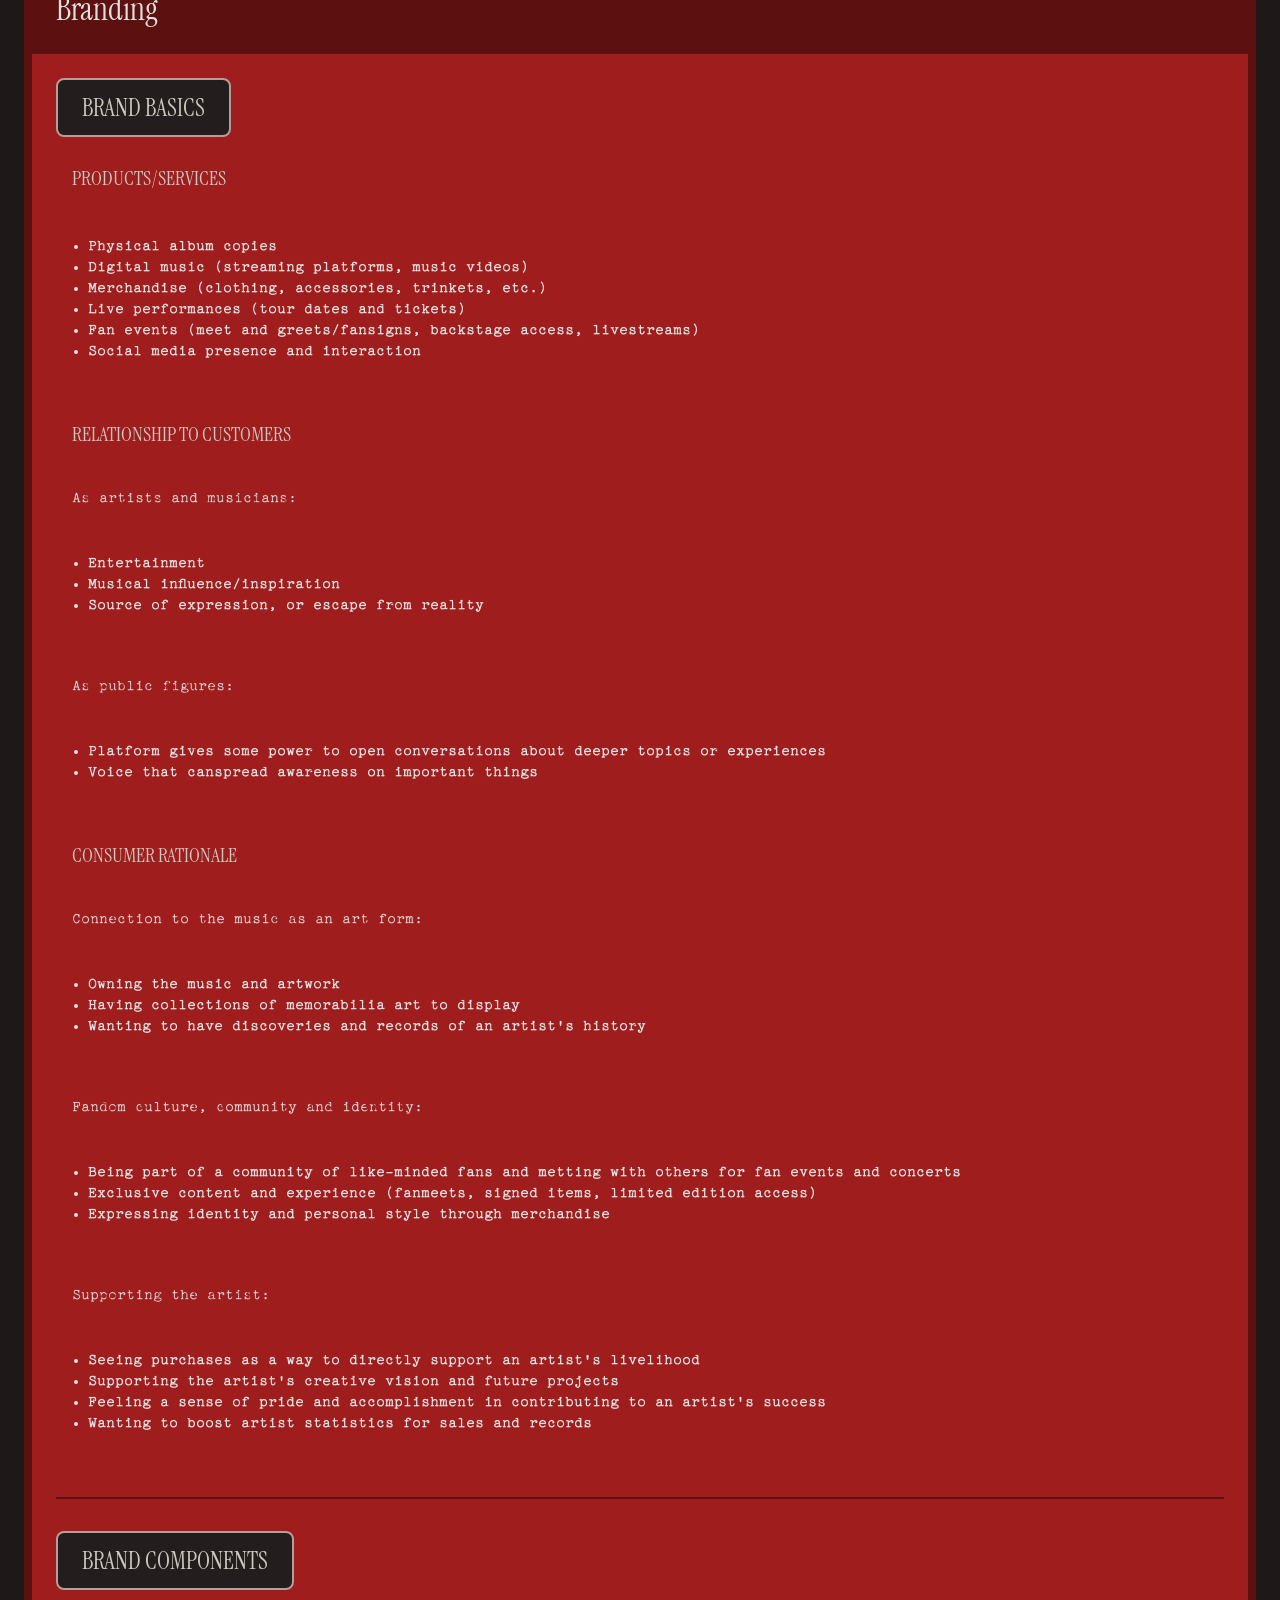
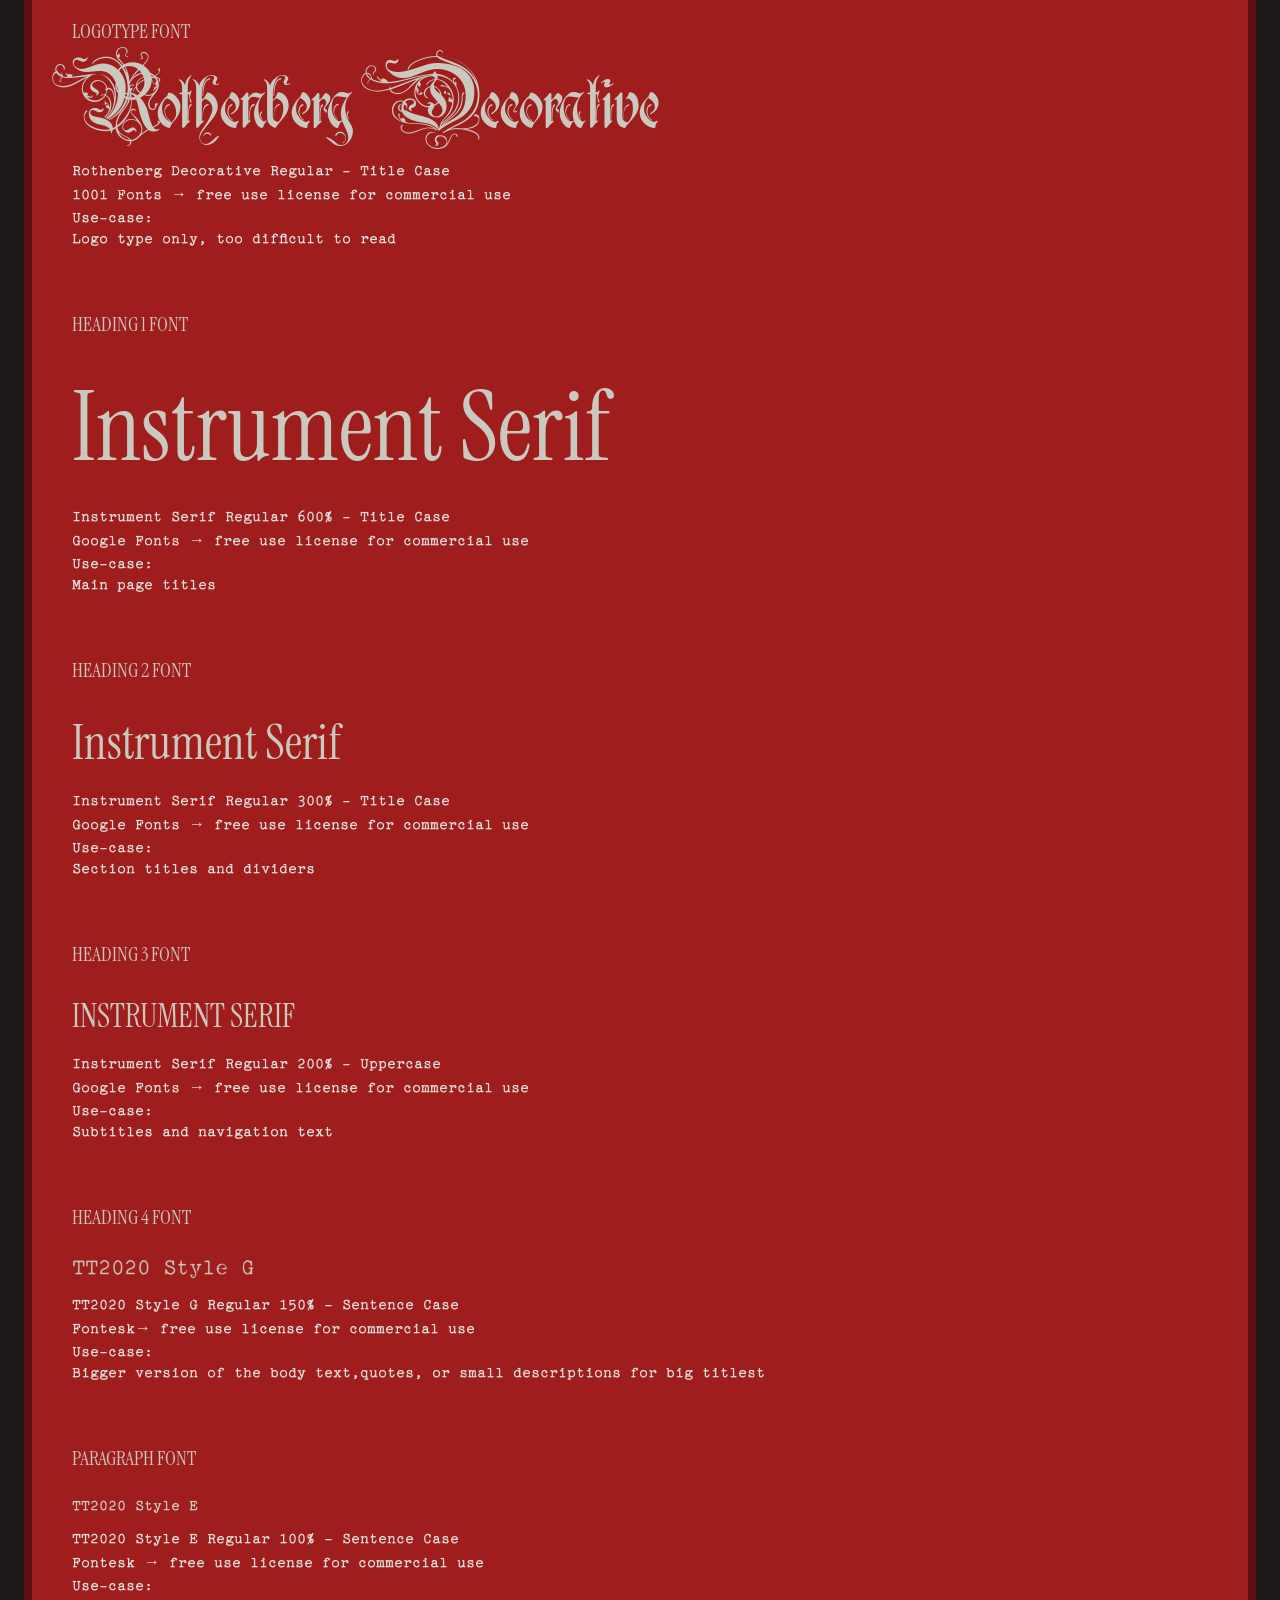
==== commit bab4ecb8: "initialize company site unfinished base, but most files needed are made; will copy sections from gui" ====
--- a/style_guide/index.html
+++ b/style_guide/index.html
@@ -19,6 +19,8 @@
   </head>
 
   <body>
+    <a href="/band_website/index.html" id="website-button">To Company Site</a>
+
     <header class="flexbox">
       <h1 id="page-title" class="main-title">
         <span class="logotype">Xynth3tic</span> Styling 101
@@ -1167,7 +1169,9 @@
                   <div class="cart-container">
                     <ul class="cart-list">
                       <li class="cart-item">
-                        <p class="cart-item-name">(Limited Ed.) ALBUM2 CD - Gold</p>
+                        <p class="cart-item-name">
+                          (Limited Ed.) ALBUM2 CD - Gold
+                        </p>
                         <div class="cart-item-data">
                           <img
                             src="./images/goldcd_175px.png"
@@ -1538,21 +1542,26 @@
               <a
                 class="citation-link"
                 href="https://vijuttoke.com/contents/2020/05/08/vijuttoke%E5%85%A8%E5%9B%BD%E7%89%88-vol-98-20%E5%B9%B45%E6%9C%88%E5%8F%B7%E8%A9%B3%E7%B4%B0%E7%99%BA%E8%A1%A8/ "
-                >https://vijuttoke.com/contents/2020/05/08/vijuttoke%E5%85%A8%E5%9B%BD%E7%89%88-vol-98-20%E5%B9%B45%E6%9C%88%E5%8F%B7%E8%A9%B3%E7%B4%B0%E7%99%BA%E8%A1%A8/ </a>.
-            </li>
-
-            <li class="selector-item">
-              Cure Japanesque Rock + Visual Styling Magazine (Volume 127, April 2014). Retrieved from 
-              <a
-               class="citation-link" href="https://tower.jp/item/3477790?wovn=zh-CHT">https://tower.jp/item/3477790?wovn=zh-CHT</a
+                >https://vijuttoke.com/contents/2020/05/08/vijuttoke%E5%85%A8%E5%9B%BD%E7%89%88-vol-98-20%E5%B9%B45%E6%9C%88%E5%8F%B7%E8%A9%B3%E7%B4%B0%E7%99%BA%E8%A1%A8/ </a
+              >.
+            </li>
+
+            <li class="selector-item">
+              Cure Japanesque Rock + Visual Styling Magazine (Volume 127, April
+              2014). Retrieved from
+              <a
+                class="citation-link"
+                href="https://tower.jp/item/3477790?wovn=zh-CHT"
+                >https://tower.jp/item/3477790?wovn=zh-CHT</a
               >.
             </li>
 
             <li class="selector-item">
               The Gazette by MACHIAVELISM in 2026. Retrieved from
               <a
-               class="citation-link" href="https://www.etsy.com/ca/listing/4472304045/the-gazette-visual-kei-canvas-wall-art"
-               >https://www.etsy.com/ca/listing/4472304045/the-gazette-visual-kei-canvas-wall-art</a
+                class="citation-link"
+                href="https://www.etsy.com/ca/listing/4472304045/the-gazette-visual-kei-canvas-wall-art"
+                >https://www.etsy.com/ca/listing/4472304045/the-gazette-visual-kei-canvas-wall-art</a
               >.
             </li>
 
@@ -1566,7 +1575,8 @@
             </li>
 
             <li class="selector-item">
-              Meizu 2nd Digital Single Album Cover (July 28, 2023). Retrieved from
+              Meizu 2nd Digital Single Album Cover (July 28, 2023). Retrieved
+              from
               <a
                 class="citation-link"
                 href="https://www.handthatfeedshq.com/review-executioner-meizu/#google_vignette"
@@ -1636,7 +1646,6 @@
                 >https://www.instagram.com/p/DKiWekMy8rB/</a
               >.
             </li>
-
           </ul>
         </div>
       </section>
--- a/style_guide/css/main.css
+++ b/style_guide/css/main.css
@@ -31,6 +31,33 @@
 body {
   margin: 0;
   padding: 0;
+}
+
+#website-button {
+  position: absolute;
+  top: 1rem;
+  left: 1rem;
+
+  z-index: 999;
+
+  padding: 1rem;
+  background: rgba(165, 42, 42, 0.514);
+
+  border: 0.3rem solid rgba(174, 101, 101, 0.765);
+  border-radius: 2rem;
+
+  text-decoration: none;
+  font-style: normal;
+  color: azure;
+
+  width: fit-content;
+
+  transition: all 0.25s ease-in-out;
+}
+#website-button:hover,
+#website-button:focus {
+  background: rgba(164, 103, 103, 0.662);
+  color: rgb(33, 3, 10);
 }
 
 /* Header Section */
